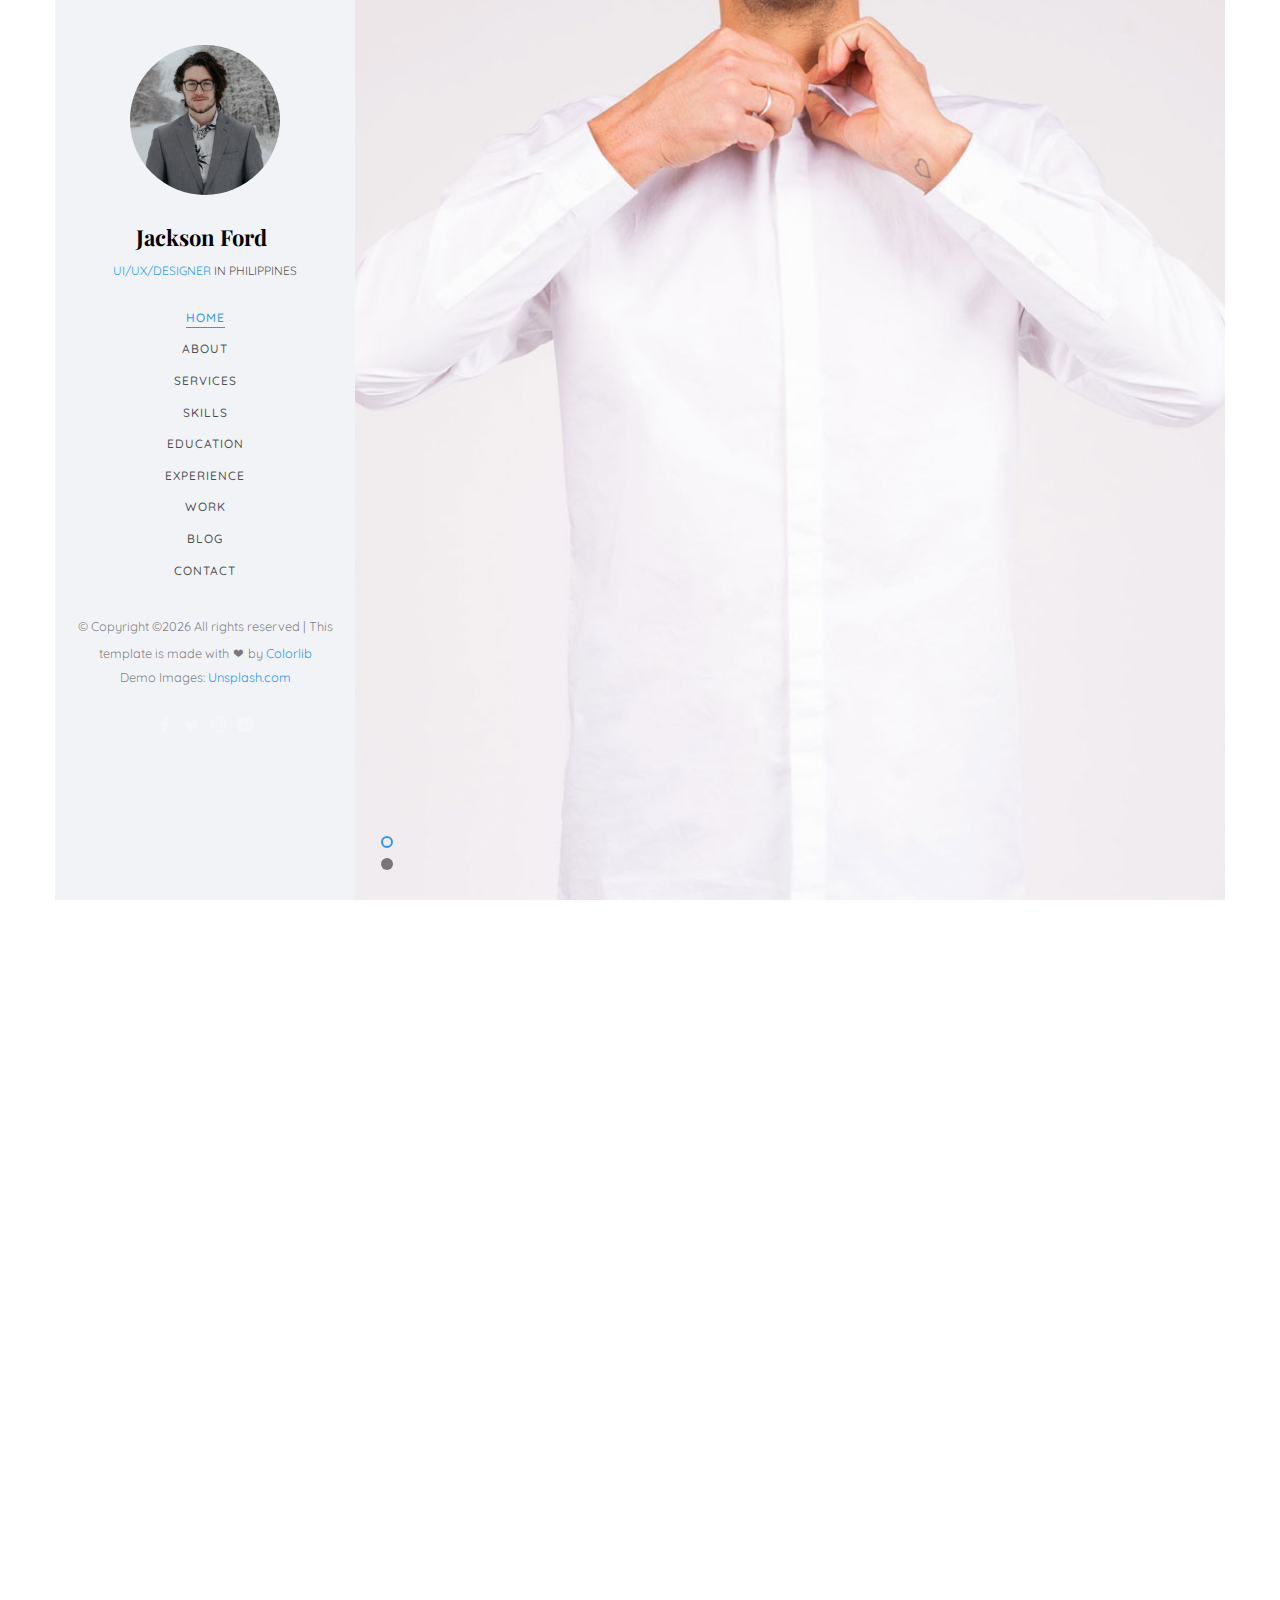
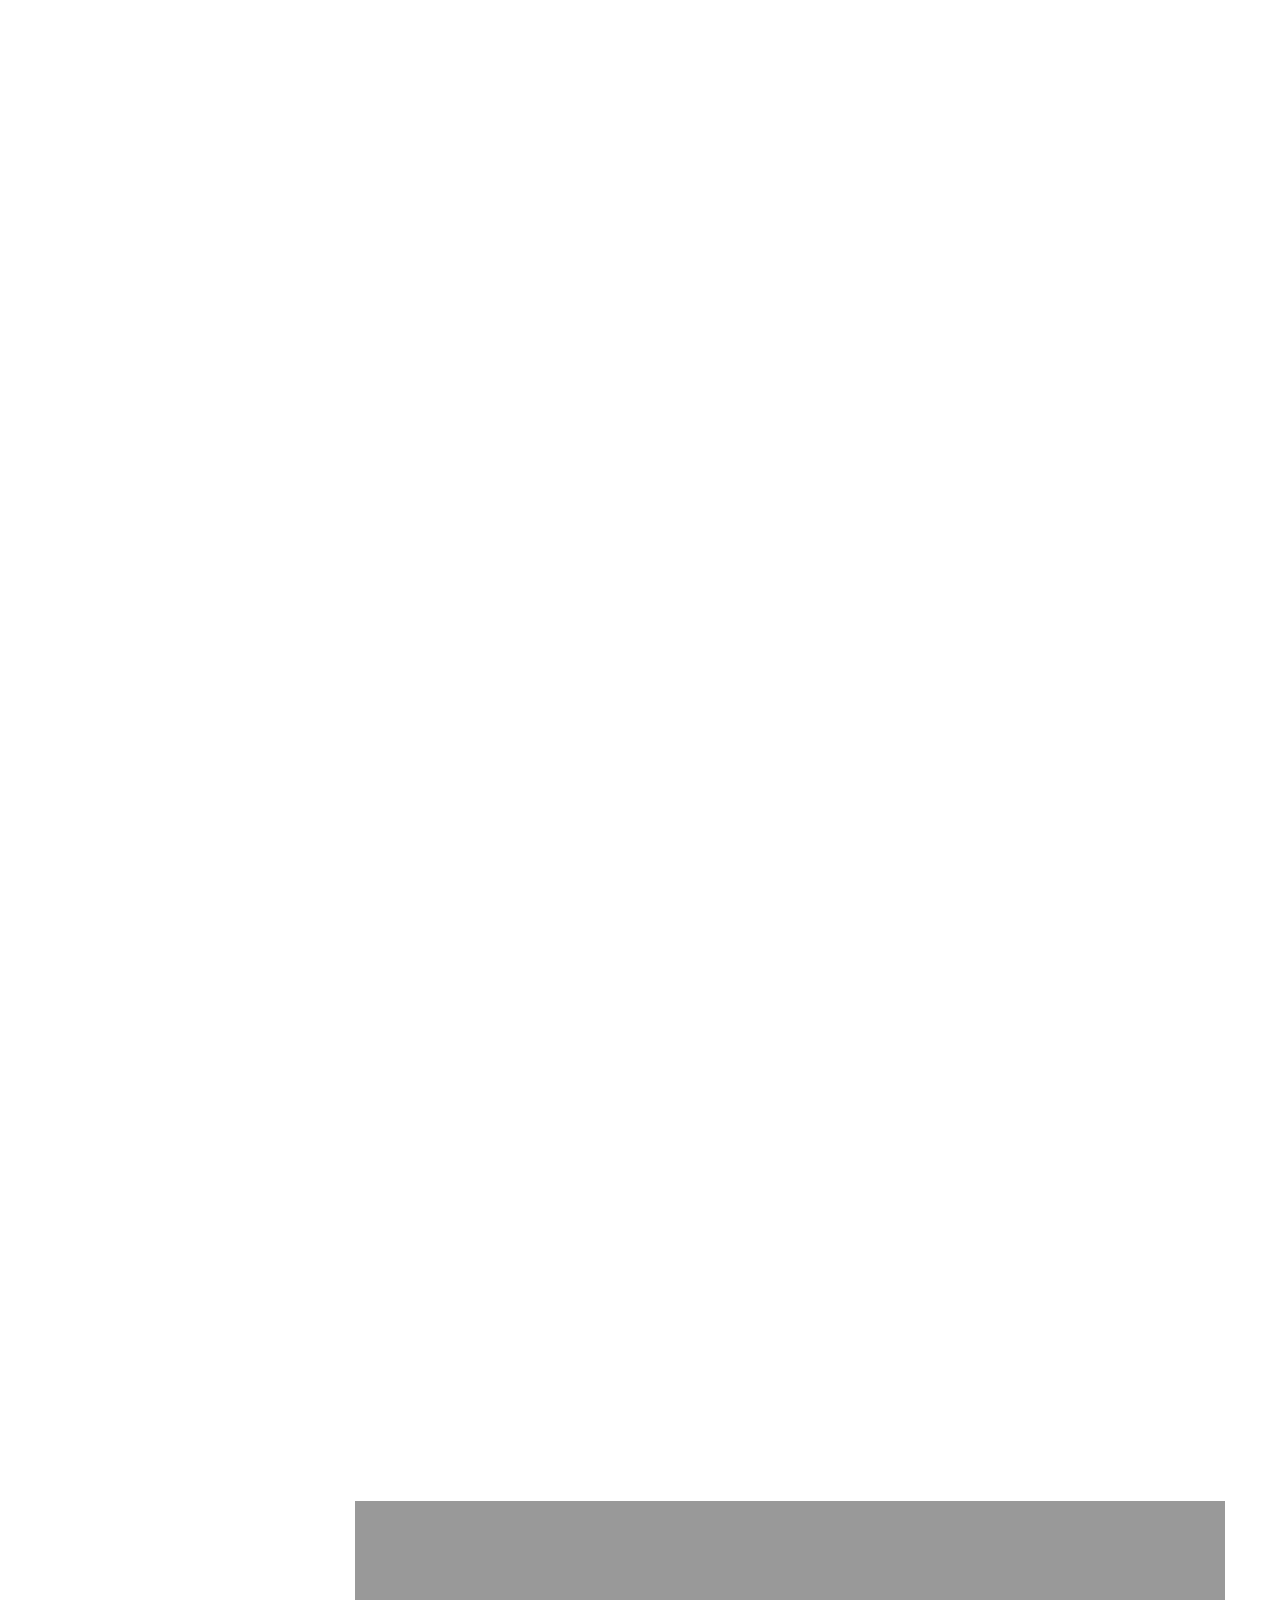
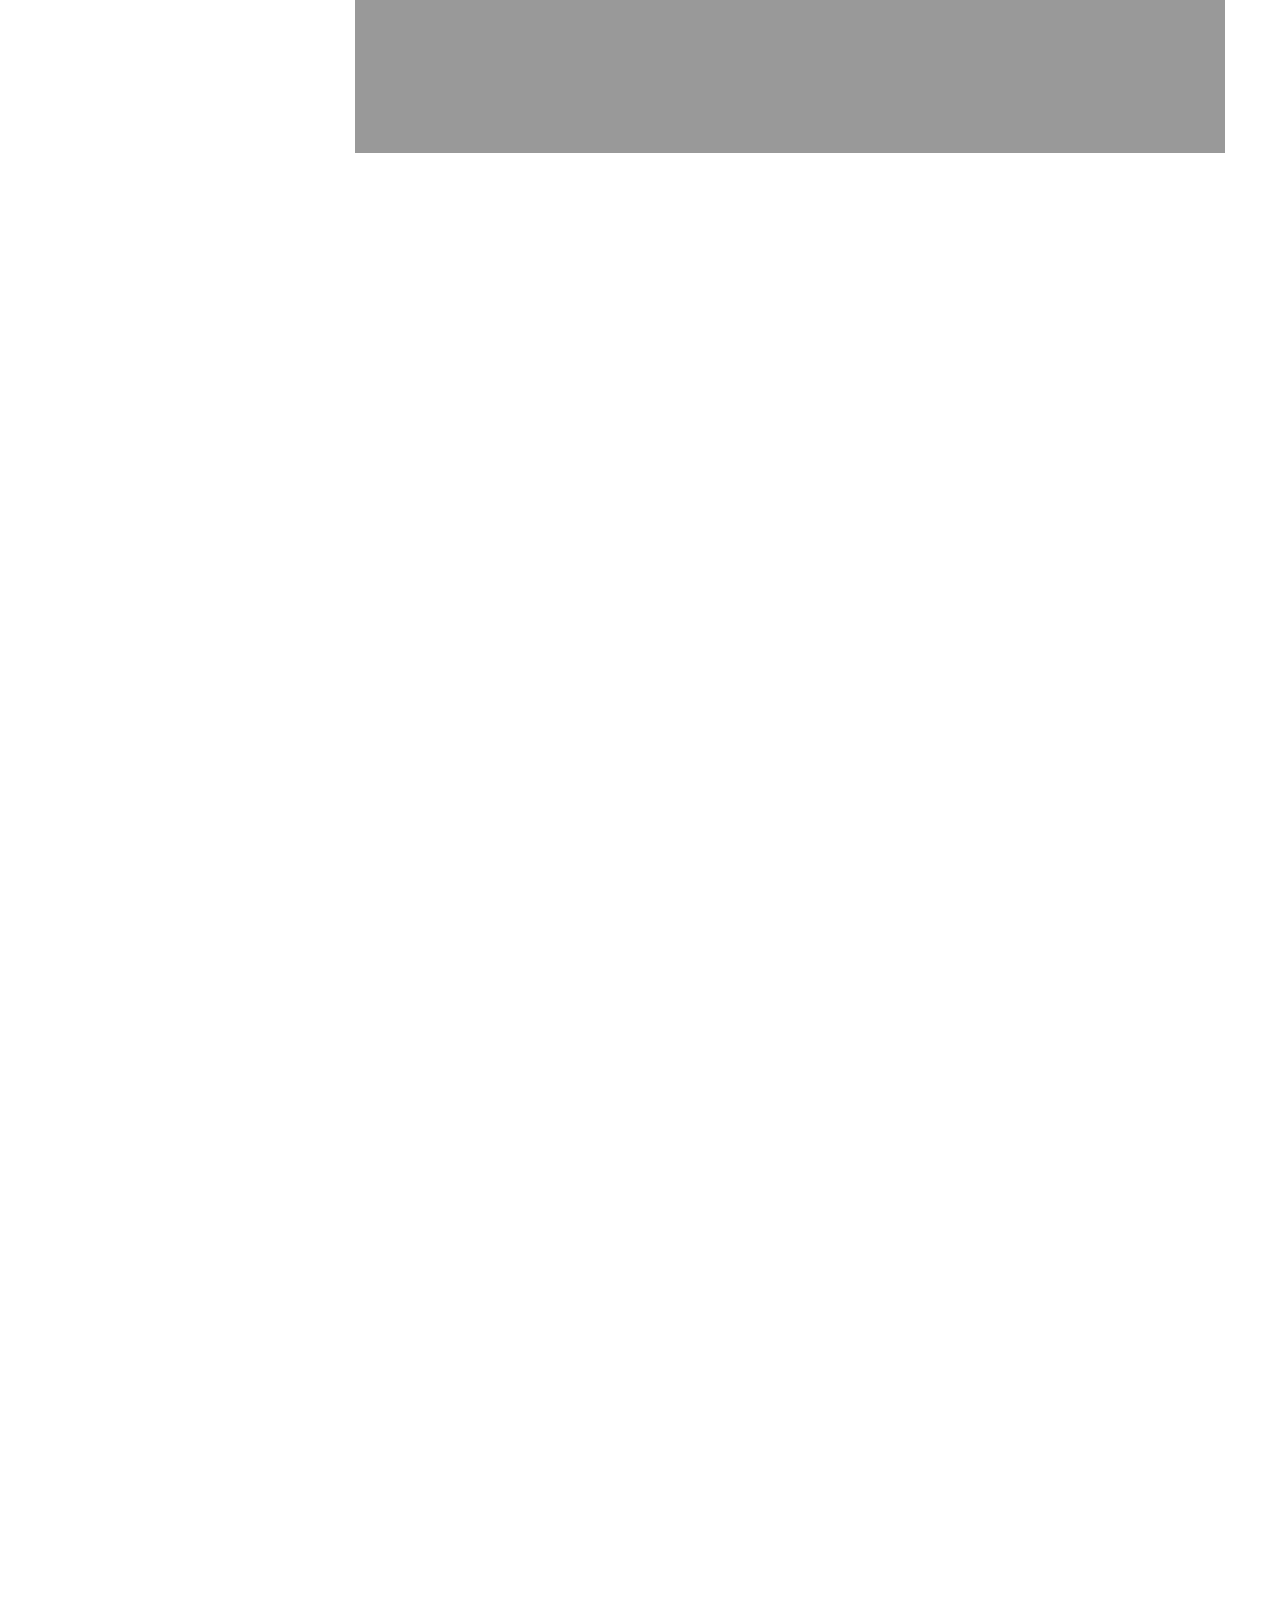
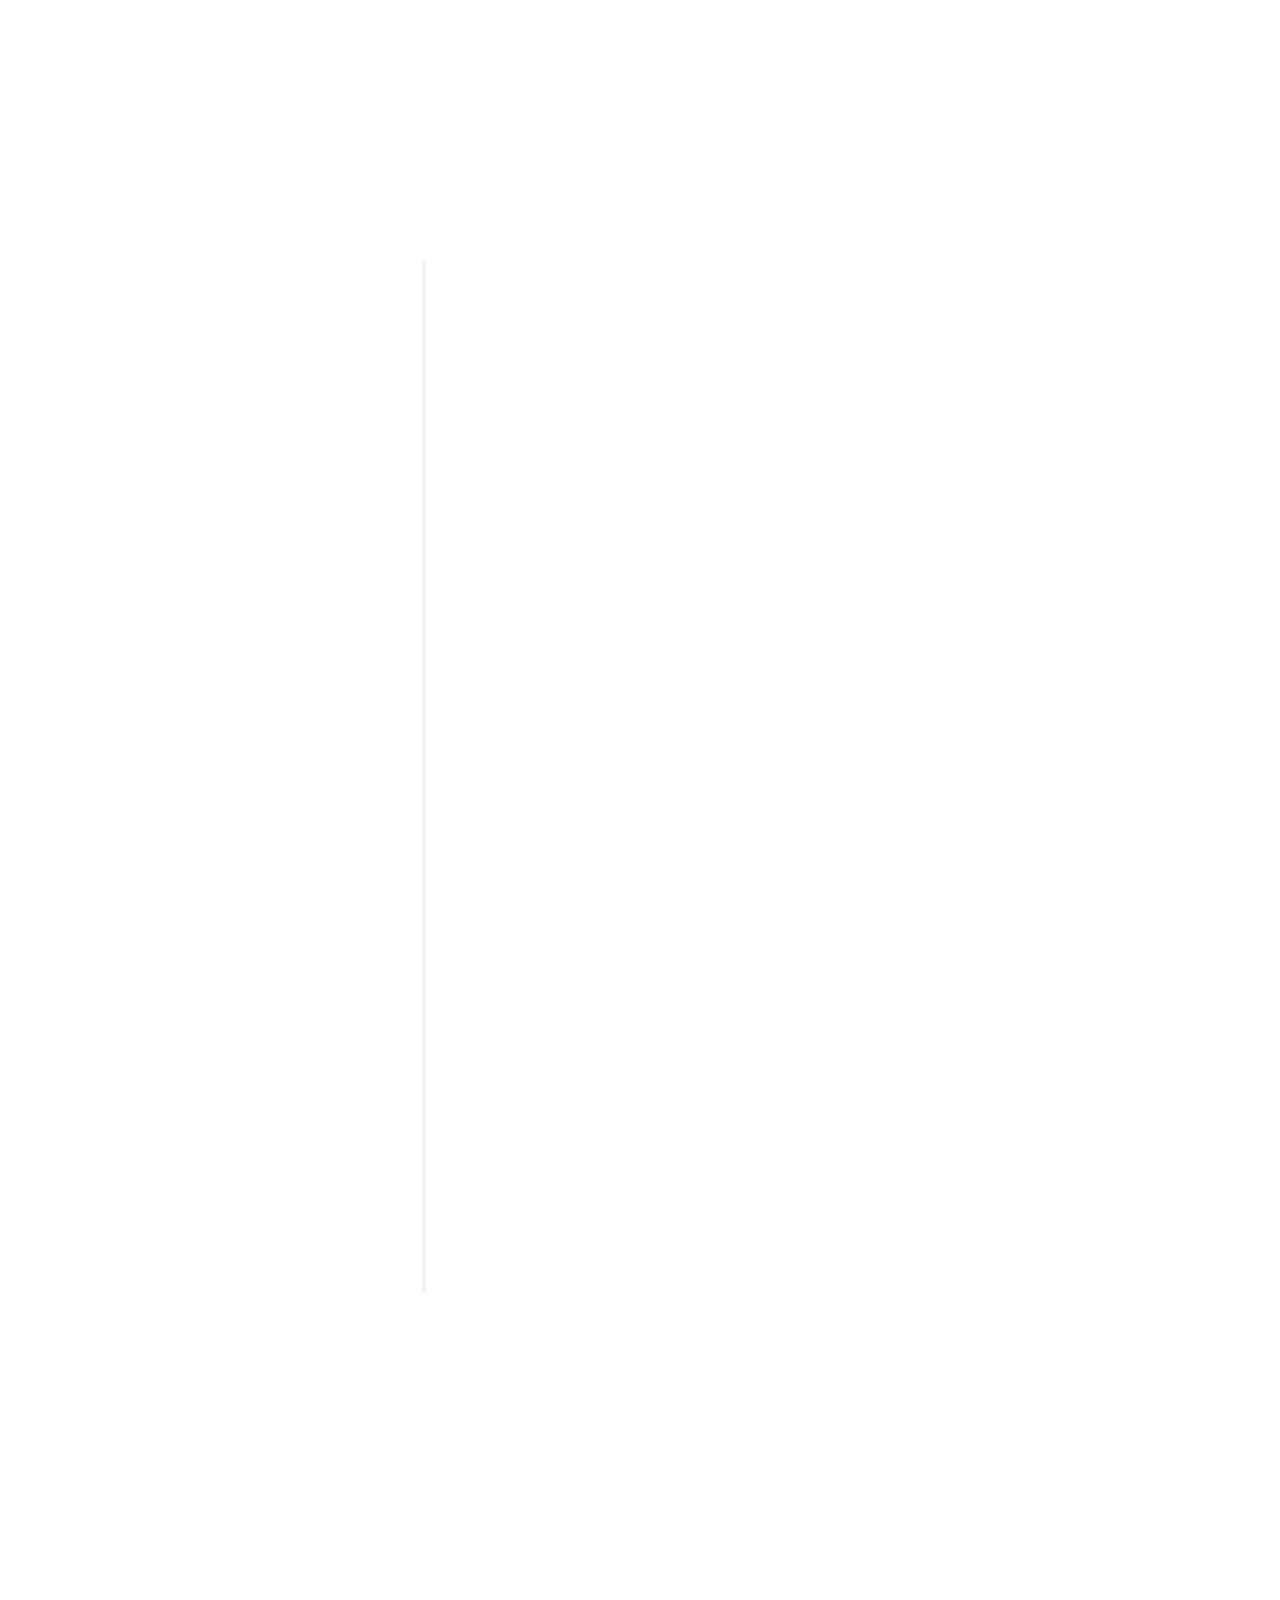
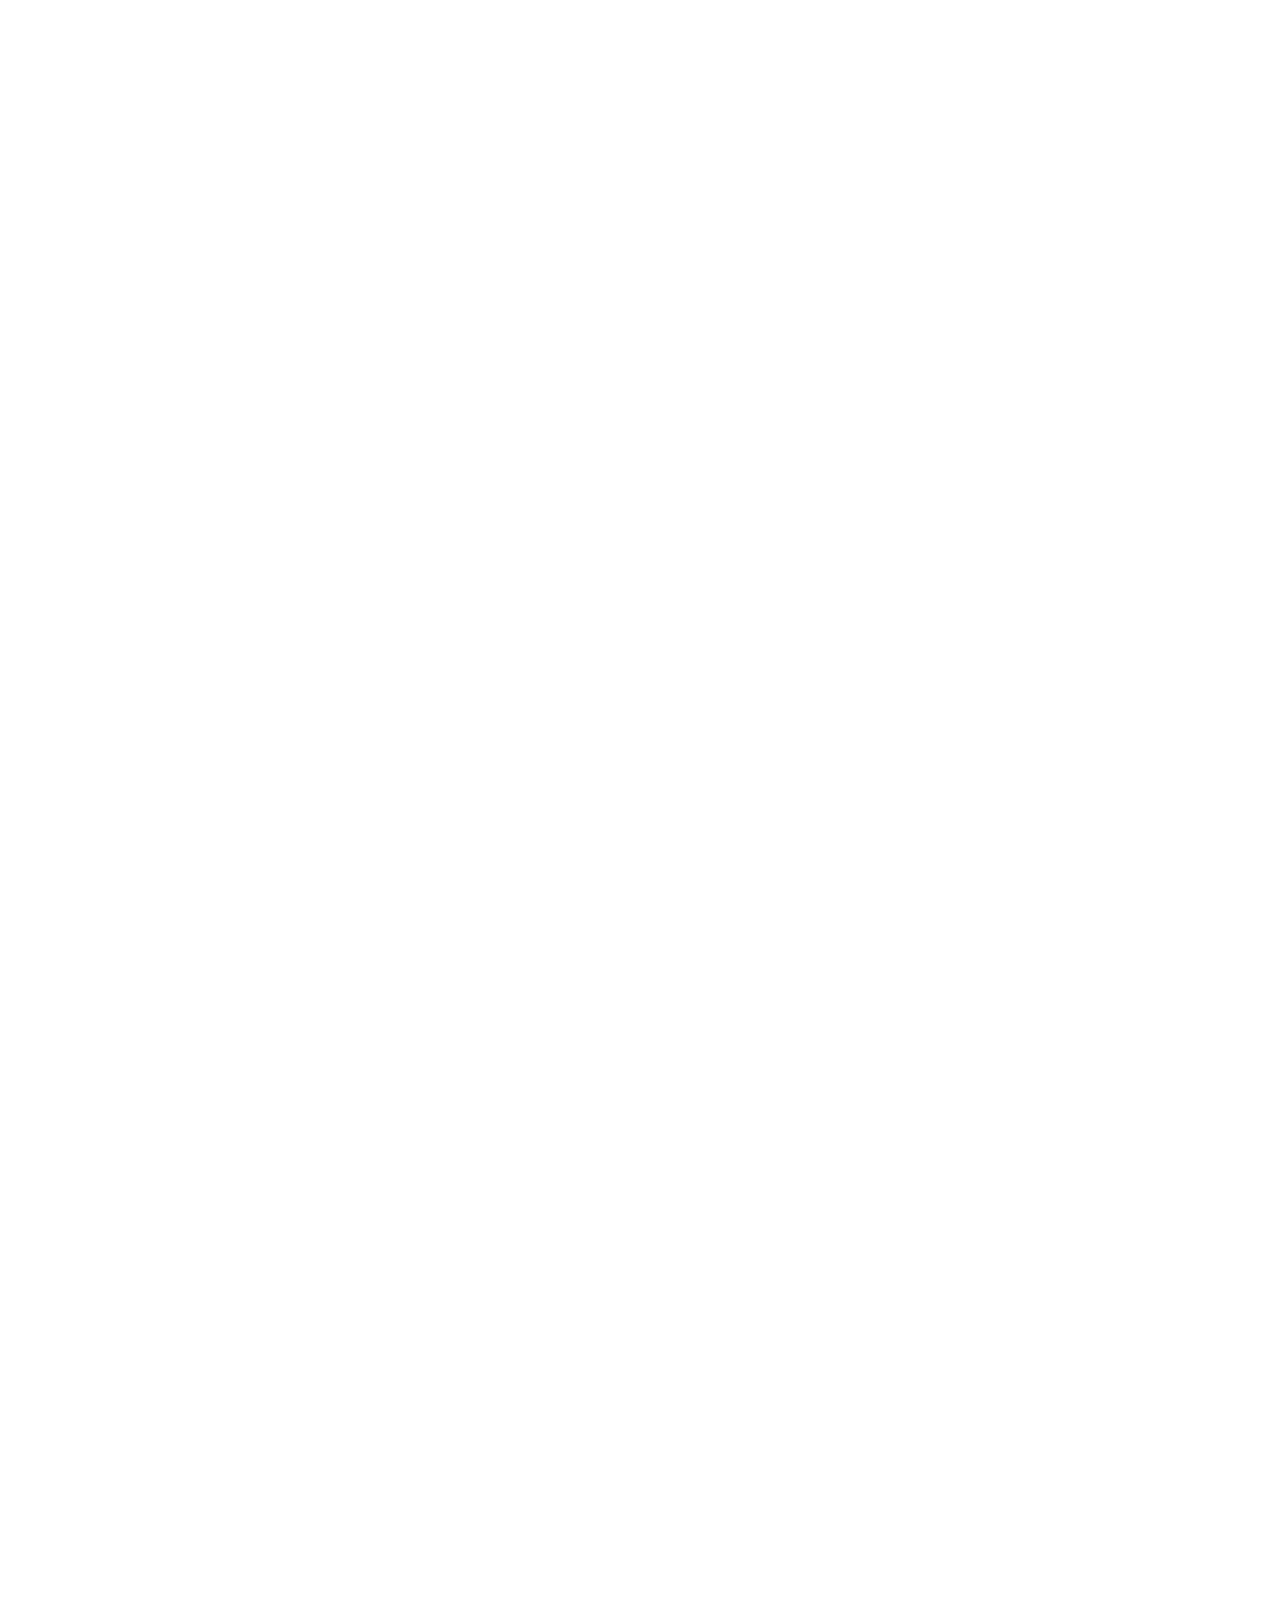
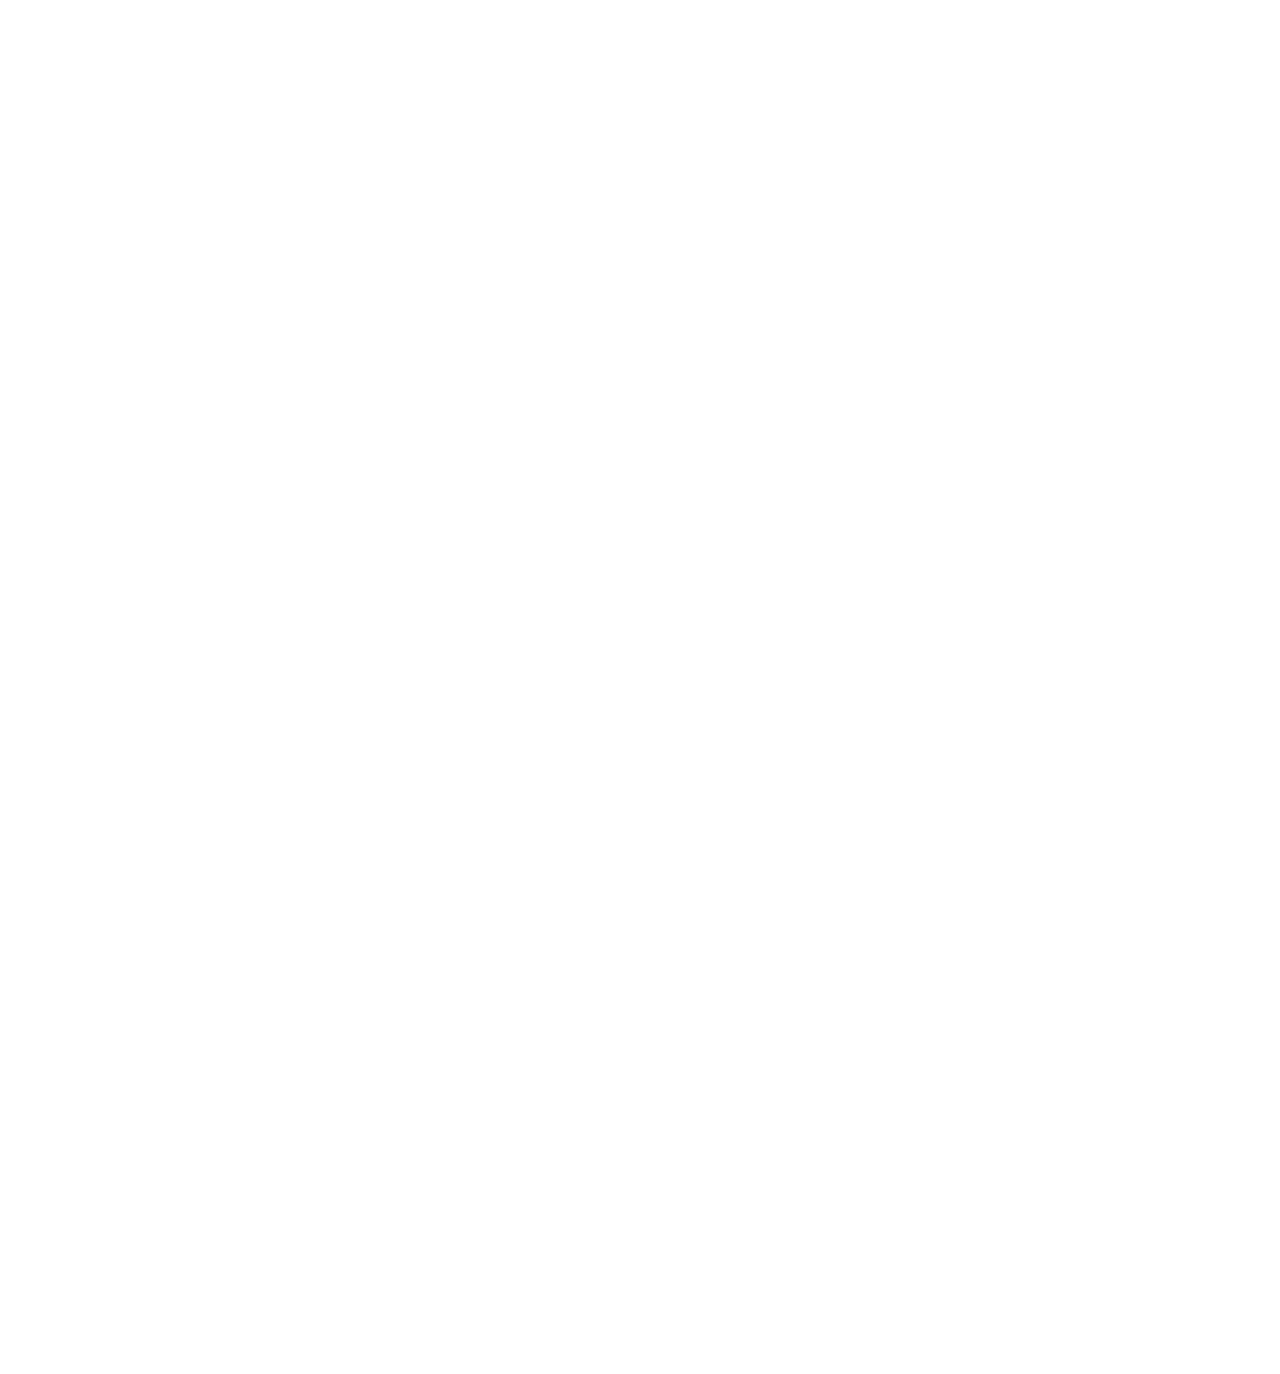
==== index.html @ ebcb981d "Add initial site template" ====
<!DOCTYPE HTML>
<html>
	<head>
	<meta charset="utf-8">
	<meta http-equiv="X-UA-Compatible" content="IE=edge">
	<title>Jackson Template</title>
	<meta name="viewport" content="width=device-width, initial-scale=1">
	<meta name="description" content="" />
	<meta name="keywords" content="" />
	<meta name="author" content="" />

  <!-- Facebook and Twitter integration -->
	<meta property="og:title" content=""/>
	<meta property="og:image" content=""/>
	<meta property="og:url" content=""/>
	<meta property="og:site_name" content=""/>
	<meta property="og:description" content=""/>
	<meta name="twitter:title" content="" />
	<meta name="twitter:image" content="" />
	<meta name="twitter:url" content="" />
	<meta name="twitter:card" content="" />

	<!-- Place favicon.ico and apple-touch-icon.png in the root directory -->
	<link rel="shortcut icon" href="favicon.ico">

	<link href="https://fonts.googleapis.com/css?family=Quicksand:300,400,500,700" rel="stylesheet">
	<link href="https://fonts.googleapis.com/css?family=Playfair+Display:400,400i,700" rel="stylesheet">
	
	<!-- Animate.css -->
	<link rel="stylesheet" href="css/animate.css">
	<!-- Icomoon Icon Fonts-->
	<link rel="stylesheet" href="css/icomoon.css">
	<!-- Bootstrap  -->
	<link rel="stylesheet" href="css/bootstrap.css">
	<!-- Flexslider  -->
	<link rel="stylesheet" href="css/flexslider.css">
	<!-- Flaticons  -->
	<link rel="stylesheet" href="fonts/flaticon/font/flaticon.css">
	<!-- Owl Carousel -->
	<link rel="stylesheet" href="css/owl.carousel.min.css">
	<link rel="stylesheet" href="css/owl.theme.default.min.css">
	<!-- Theme style  -->
	<link rel="stylesheet" href="css/style.css">

	<!-- Modernizr JS -->
	<script src="js/modernizr-2.6.2.min.js"></script>
	<!-- FOR IE9 below -->
	<!--[if lt IE 9]>
	<script src="js/respond.min.js"></script>
	<![endif]-->

	</head>
	<body>
	<div id="colorlib-page">
		<div class="container-wrap">
		<a href="#" class="js-colorlib-nav-toggle colorlib-nav-toggle" data-toggle="collapse" data-target="#navbar" aria-expanded="false" aria-controls="navbar"><i></i></a>
		<aside id="colorlib-aside" role="complementary" class="border js-fullheight">
			<div class="text-center">
				<div class="author-img" style="background-image: url(images/about.jpg);"></div>
				<h1 id="colorlib-logo"><a href="index.html">Jackson Ford</a></h1>
				<span class="position"><a href="#">UI/UX/Designer</a> in Philippines</span>
			</div>
			<nav id="colorlib-main-menu" role="navigation" class="navbar">
				<div id="navbar" class="collapse">
					<ul>
						<li class="active"><a href="#" data-nav-section="home">Home</a></li>
						<li><a href="#" data-nav-section="about">About</a></li>
						<li><a href="#" data-nav-section="services">Services</a></li>
						<li><a href="#" data-nav-section="skills">Skills</a></li>
						<li><a href="#" data-nav-section="education">Education</a></li>
						<li><a href="#" data-nav-section="experience">Experience</a></li>
						<li><a href="#" data-nav-section="work">Work</a></li>
						<li><a href="#" data-nav-section="blog">Blog</a></li>
						<li><a href="#" data-nav-section="contact">Contact</a></li>
					</ul>
				</div>
			</nav>

			<div class="colorlib-footer">
				<p><small>&copy; <!-- Link back to Colorlib can't be removed. Template is licensed under CC BY 3.0. -->
Copyright &copy;<script>document.write(new Date().getFullYear());</script> All rights reserved | This template is made with <i class="icon-heart" aria-hidden="true"></i> by <a href="https://colorlib.com" target="_blank">Colorlib</a>
<!-- Link back to Colorlib can't be removed. Template is licensed under CC BY 3.0. --> </span> <span>Demo Images: <a href="https://unsplash.com/" target="_blank">Unsplash.com</a></span></small></p>
				<ul>
					<li><a href="#"><i class="icon-facebook2"></i></a></li>
					<li><a href="#"><i class="icon-twitter2"></i></a></li>
					<li><a href="#"><i class="icon-instagram"></i></a></li>
					<li><a href="#"><i class="icon-linkedin2"></i></a></li>
				</ul>
			</div>

		</aside>

		<div id="colorlib-main">
			<section id="colorlib-hero" class="js-fullheight" data-section="home">
				<div class="flexslider js-fullheight">
					<ul class="slides">
				   	<li style="background-image: url(images/img_bg_1.jpg);">
				   		<div class="overlay"></div>
				   		<div class="container-fluid">
				   			<div class="row">
					   			<div class="col-md-6 col-md-offset-3 col-md-pull-3 col-sm-12 col-xs-12 js-fullheight slider-text">
					   				<div class="slider-text-inner js-fullheight">
					   					<div class="desc">
						   					<h1>Hi! <br>I'm Jackson</h1>
						   					<h2>100% html5 bootstrap templates Made by <a href="https://colorlib.com/" target="_blank">colorlib.com</a></h2>
												<p><a class="btn btn-primary btn-learn">Download CV <i class="icon-download4"></i></a></p>
											</div>
					   				</div>
					   			</div>
					   		</div>
				   		</div>
				   	</li>
				   	<li style="background-image: url(images/img_bg_2.jpg);">
				   		<div class="overlay"></div>
				   		<div class="container-fluid">
				   			<div class="row">
					   			<div class="col-md-6 col-md-offset-3 col-md-pull-3 col-sm-12 col-xs-12 js-fullheight slider-text">
					   				<div class="slider-text-inner">
					   					<div class="desc">
						   					<h1>I am <br>a Designer</h1>
												<h2>100% html5 bootstrap templates Made by <a href="https://colorlib.com/" target="_blank">colorlib.com</a></h2>
												<p><a class="btn btn-primary btn-learn">View Portfolio <i class="icon-briefcase3"></i></a></p>
											</div>
					   				</div>
					   			</div>
					   		</div>
				   		</div>
				   	</li>
				  	</ul>
			  	</div>
			</section>

			<section class="colorlib-about" data-section="about">
				<div class="colorlib-narrow-content">
					<div class="row">
						<div class="col-md-12">
							<div class="row row-bottom-padded-sm animate-box" data-animate-effect="fadeInLeft">
								<div class="col-md-12">
									<div class="about-desc">
										<span class="heading-meta">About Us</span>
										<h2 class="colorlib-heading">Who Am I?</h2>
										<p><strong>Hi I'm Jackson Ford</strong> On her way she met a copy. The copy warned the Little Blind Text, that where it came from it would have been rewritten a thousand times and everything that was left from its origin would be the word "and" and the Little Blind Text should turn around and return to its own, safe country.</p>
										<p>Even the all-powerful Pointing has no control about the blind texts it is an almost unorthographic life One day however a small line of blind text by the name of Lorem Ipsum decided to leave for the far World of Grammar.</p>
									</div>
								</div>
							</div>
							<div class="row">
								<div class="col-md-3 animate-box" data-animate-effect="fadeInLeft">
									<div class="services color-1">
										<span class="icon2"><i class="icon-bulb"></i></span>
										<h3>Graphic Design</h3>
									</div>
								</div>
								<div class="col-md-3 animate-box" data-animate-effect="fadeInRight">
									<div class="services color-2">
										<span class="icon2"><i class="icon-globe-outline"></i></span>
										<h3>Web Design</h3>
									</div>
								</div>
								<div class="col-md-3 animate-box" data-animate-effect="fadeInTop">
									<div class="services color-3">
										<span class="icon2"><i class="icon-data"></i></span>
										<h3>Software</h3>
									</div>
								</div>
								<div class="col-md-3 animate-box" data-animate-effect="fadeInBottom">
									<div class="services color-4">
										<span class="icon2"><i class="icon-phone3"></i></span>
										<h3>Application</h3>
									</div>
								</div>
							</div>
							<div class="row">
								<div class="col-md-12 animate-box" data-animate-effect="fadeInLeft">
									<div class="hire">
										<h2>I am happy to know you <br>that 300+ projects done sucessfully!</h2>
										<a href="#" class="btn-hire">Hire me</a>
									</div>
								</div>
							</div>
						</div>
					</div>
				</div>
			</section>


			
			<section class="colorlib-services" data-section="services">
				<div class="colorlib-narrow-content">
					<div class="row">
						<div class="col-md-6 col-md-offset-3 col-md-pull-3 animate-box" data-animate-effect="fadeInLeft">
							<span class="heading-meta">What I do?</span>
							<h2 class="colorlib-heading">Here are some of my expertise</h2>
						</div>
					</div>
					<div class="row row-pt-md">
						<div class="col-md-4 text-center animate-box">
							<div class="services color-1">
								<span class="icon">
									<i class="icon-bulb"></i>
								</span>
								<div class="desc">
									<h3>Innovative Ideas</h3>
									<p>Separated they live in Bookmarksgrove right at the coast of the Semantics</p>
								</div>
							</div>
						</div>
						<div class="col-md-4 text-center animate-box">
							<div class="services color-2">
								<span class="icon">
									<i class="icon-data"></i>
								</span>
								<div class="desc">
									<h3>Software</h3>
									<p>Separated they live in Bookmarksgrove right at the coast of the Semantics</p>
								</div>
							</div>
						</div>
						<div class="col-md-4 text-center animate-box">
							<div class="services color-3">
								<span class="icon">
									<i class="icon-phone3"></i>
								</span>
								<div class="desc">
									<h3>Application</h3>
									<p>Separated they live in Bookmarksgrove right at the coast of the Semantics</p>
								</div>
							</div>
						</div>
						<div class="col-md-4 text-center animate-box">
							<div class="services color-4">
								<span class="icon">
									<i class="icon-layers2"></i>
								</span>
								<div class="desc">
									<h3>Graphic Design</h3>
									<p>Separated they live in Bookmarksgrove right at the coast of the Semantics</p>
								</div>
							</div>
						</div>
						<div class="col-md-4 text-center animate-box">
							<div class="services color-5">
								<span class="icon">
									<i class="icon-data"></i>
								</span>
								<div class="desc">
									<h3>Software</h3>
									<p>Separated they live in Bookmarksgrove right at the coast of the Semantics</p>
								</div>
							</div>
						</div>
						<div class="col-md-4 text-center animate-box">
							<div class="services color-6">
								<span class="icon">
									<i class="icon-phone3"></i>
								</span>
								<div class="desc">
									<h3>Application</h3>
									<p>Separated they live in Bookmarksgrove right at the coast of the Semantics</p>
								</div>
							</div>
						</div>
					</div>
				</div>
			</section>
			
			<div id="colorlib-counter" class="colorlib-counters" style="background-image: url(images/cover_bg_1.jpg);" data-stellar-background-ratio="0.5">
				<div class="overlay"></div>
				<div class="colorlib-narrow-content">
					<div class="row">
					</div>
					<div class="row">
						<div class="col-md-3 text-center animate-box">
							<span class="colorlib-counter js-counter" data-from="0" data-to="309" data-speed="5000" data-refresh-interval="50"></span>
							<span class="colorlib-counter-label">Cups of coffee</span>
						</div>
						<div class="col-md-3 text-center animate-box">
							<span class="colorlib-counter js-counter" data-from="0" data-to="356" data-speed="5000" data-refresh-interval="50"></span>
							<span class="colorlib-counter-label">Projects</span>
						</div>
						<div class="col-md-3 text-center animate-box">
							<span class="colorlib-counter js-counter" data-from="0" data-to="30" data-speed="5000" data-refresh-interval="50"></span>
							<span class="colorlib-counter-label">Clients</span>
						</div>
						<div class="col-md-3 text-center animate-box">
							<span class="colorlib-counter js-counter" data-from="0" data-to="10" data-speed="5000" data-refresh-interval="50"></span>
							<span class="colorlib-counter-label">Partners</span>
						</div>
					</div>
				</div>
			</div>

			<section class="colorlib-skills" data-section="skills">
				<div class="colorlib-narrow-content">
					<div class="row">
						<div class="col-md-6 col-md-offset-3 col-md-pull-3 animate-box" data-animate-effect="fadeInLeft">
							<span class="heading-meta">My Specialty</span>
							<h2 class="colorlib-heading animate-box">My Skills</h2>
						</div>
					</div>
					<div class="row">
						<div class="col-md-12 animate-box" data-animate-effect="fadeInLeft">
							<p>The Big Oxmox advised her not to do so, because there were thousands of bad Commas, wild Question Marks and devious Semikoli, but the Little Blind Text didn’t listen. She packed her seven versalia, put her initial into the belt and made herself on the way.</p>
						</div>
						<div class="col-md-6 animate-box" data-animate-effect="fadeInLeft">
							<div class="progress-wrap">
								<h3>Photoshop</h3>
								<div class="progress">
								 	<div class="progress-bar color-1" role="progressbar" aria-valuenow="75"
								  	aria-valuemin="0" aria-valuemax="100" style="width:75%">
								    <span>75%</span>
								  	</div>
								</div>
							</div>
						</div>
						<div class="col-md-6 animate-box" data-animate-effect="fadeInRight">
							<div class="progress-wrap">
								<h3>jQuery</h3>
								<div class="progress">
								 	<div class="progress-bar color-2" role="progressbar" aria-valuenow="60"
								  	aria-valuemin="0" aria-valuemax="100" style="width:60%">
								    <span>60%</span>
								  	</div>
								</div>
							</div>
						</div>
						<div class="col-md-6 animate-box" data-animate-effect="fadeInLeft">
							<div class="progress-wrap">
								<h3>HTML5</h3>
								<div class="progress">
								 	<div class="progress-bar color-3" role="progressbar" aria-valuenow="85"
								  	aria-valuemin="0" aria-valuemax="100" style="width:85%">
								    <span>85%</span>
								  	</div>
								</div>
							</div>
						</div>
						<div class="col-md-6 animate-box" data-animate-effect="fadeInRight">
							<div class="progress-wrap">
								<h3>CSS3</h3>
								<div class="progress">
								 	<div class="progress-bar color-4" role="progressbar" aria-valuenow="90"
								  	aria-valuemin="0" aria-valuemax="100" style="width:90%">
								    <span>90%</span>
								  	</div>
								</div>
							</div>
						</div>
						<div class="col-md-6 animate-box" data-animate-effect="fadeInLeft">
							<div class="progress-wrap">
								<h3>WordPress</h3>
								<div class="progress">
								 	<div class="progress-bar color-5" role="progressbar" aria-valuenow="70"
								  	aria-valuemin="0" aria-valuemax="100" style="width:70%">
								    <span>70%</span>
								  	</div>
								</div>
							</div>
						</div>
						<div class="col-md-6 animate-box" data-animate-effect="fadeInRight">
							<div class="progress-wrap">
								<h3>SEO</h3>
								<div class="progress">
								 	<div class="progress-bar color-6" role="progressbar" aria-valuenow="80"
								  	aria-valuemin="0" aria-valuemax="100" style="width:80%">
								    <span>80%</span>
								  	</div>
								</div>
							</div>
						</div>
					</div>
				</div>
			</section>

			<section class="colorlib-education" data-section="education">
				<div class="colorlib-narrow-content">
					<div class="row">
						<div class="col-md-6 col-md-offset-3 col-md-pull-3 animate-box" data-animate-effect="fadeInLeft">
							<span class="heading-meta">Education</span>
							<h2 class="colorlib-heading animate-box">Education</h2>
						</div>
					</div>
					<div class="row">
						<div class="col-md-12 animate-box" data-animate-effect="fadeInLeft">
							<div class="fancy-collapse-panel">
								<div class="panel-group" id="accordion" role="tablist" aria-multiselectable="true">
									<div class="panel panel-default">
									    <div class="panel-heading" role="tab" id="headingOne">
									        <h4 class="panel-title">
									            <a data-toggle="collapse" data-parent="#accordion" href="#collapseOne" aria-expanded="true" aria-controls="collapseOne">Master Degree Graphic Design
									            </a>
									        </h4>
									    </div>
									    <div id="collapseOne" class="panel-collapse collapse in" role="tabpanel" aria-labelledby="headingOne">
									         <div class="panel-body">
									            <div class="row">
										      		<div class="col-md-6">
										      			<p>Far far away, behind the word mountains, far from the countries Vokalia and Consonantia, there live the blind texts. </p>
										      		</div>
										      		<div class="col-md-6">
										      			<p>Separated they live in Bookmarksgrove right at the coast of the Semantics, a large language ocean.</p>
										      		</div>
										      	</div>
									         </div>
									    </div>
									</div>
									<div class="panel panel-default">
									    <div class="panel-heading" role="tab" id="headingTwo">
									        <h4 class="panel-title">
									            <a class="collapsed" data-toggle="collapse" data-parent="#accordion" href="#collapseTwo" aria-expanded="false" aria-controls="collapseTwo">Bachelor Degree of Computer Science
									            </a>
									        </h4>
									    </div>
									    <div id="collapseTwo" class="panel-collapse collapse" role="tabpanel" aria-labelledby="headingTwo">
									        <div class="panel-body">
									            <p>Far far away, behind the word <strong>mountains</strong>, far from the countries Vokalia and Consonantia, there live the blind texts. Separated they live in Bookmarksgrove right at the coast of the Semantics, a large language ocean.</p>
													<ul>
														<li>Separated they live in Bookmarksgrove right</li>
														<li>Separated they live in Bookmarksgrove right</li>
													</ul>
									        </div>
									    </div>
									</div>
									<div class="panel panel-default">
									    <div class="panel-heading" role="tab" id="headingThree">
									        <h4 class="panel-title">
									            <a class="collapsed" data-toggle="collapse" data-parent="#accordion" href="#collapseThree" aria-expanded="false" aria-controls="collapseThree">Diploma in Information Technology
									            </a>
									        </h4>
									    </div>
									    <div id="collapseThree" class="panel-collapse collapse" role="tabpanel" aria-labelledby="headingThree">
									        <div class="panel-body">
									            <p>Far far away, behind the word <strong>mountains</strong>, far from the countries Vokalia and Consonantia, there live the blind texts. Separated they live in Bookmarksgrove right at the coast of the Semantics, a large language ocean.</p>	
									        </div>
									    </div>
									</div>

									<div class="panel panel-default">
									    <div class="panel-heading" role="tab" id="headingFour">
									        <h4 class="panel-title">
									            <a class="collapsed" data-toggle="collapse" data-parent="#accordion" href="#collapseFour" aria-expanded="false" aria-controls="collapseFour">Diploma in Information Technology
									            </a>
									        </h4>
									    </div>
									    <div id="collapseFour" class="panel-collapse collapse" role="tabpanel" aria-labelledby="headingFour">
									        <div class="panel-body">
									            <p>Far far away, behind the word <strong>mountains</strong>, far from the countries Vokalia and Consonantia, there live the blind texts. Separated they live in Bookmarksgrove right at the coast of the Semantics, a large language ocean.</p>	
									        </div>
									    </div>
									</div>

									<div class="panel panel-default">
									    <div class="panel-heading" role="tab" id="headingFive">
									        <h4 class="panel-title">
									            <a class="collapsed" data-toggle="collapse" data-parent="#accordion" href="#collapseFive" aria-expanded="false" aria-controls="collapseFive">High School Secondary Education
									            </a>
									        </h4>
									    </div>
									    <div id="collapseFive" class="panel-collapse collapse" role="tabpanel" aria-labelledby="headingFive">
									        <div class="panel-body">
									            <p>Far far away, behind the word <strong>mountains</strong>, far from the countries Vokalia and Consonantia, there live the blind texts. Separated they live in Bookmarksgrove right at the coast of the Semantics, a large language ocean.</p>	
									        </div>
									    </div>
									</div>
								</div>
							</div>
						</div>
					</div>
				</div>
			</section>

			<section class="colorlib-experience" data-section="experience">
				<div class="colorlib-narrow-content">
					<div class="row">
						<div class="col-md-6 col-md-offset-3 col-md-pull-3 animate-box" data-animate-effect="fadeInLeft">
							<span class="heading-meta">Experience</span>
							<h2 class="colorlib-heading animate-box">Work Experience</h2>
						</div>
					</div>
					<div class="row">
						<div class="col-md-12">
				         <div class="timeline-centered">
					         <article class="timeline-entry animate-box" data-animate-effect="fadeInLeft">
					            <div class="timeline-entry-inner">

					               <div class="timeline-icon color-1">
					                  <i class="icon-pen2"></i>
					               </div>

					               <div class="timeline-label">
					                  <h2><a href="#">Full Stack Developer</a> <span>2017-2018</span></h2>
					                  <p>Tolerably earnestly middleton extremely distrusts she boy now not. Add and offered prepare how cordial two promise. Greatly who affixed suppose but enquire compact prepare all put. Added forth chief trees but rooms think may.</p>
					               </div>
					            </div>
					         </article>


					         <article class="timeline-entry animate-box" data-animate-effect="fadeInRight">
					            <div class="timeline-entry-inner">
					               <div class="timeline-icon color-2">
					                  <i class="icon-pen2"></i>
					               </div>
					               <div class="timeline-label">
					               	<h2><a href="#">Front End Developer at Google Company</a> <span>2017-2018</span></h2>
					                  <p>Even the all-powerful Pointing has no control about the blind texts it is an almost unorthographic life One day however a small line of blind text by the name of Lorem Ipsum decided to leave for the far World of Grammar.</p>
					               </div>
					            </div>
					         </article>

					         <article class="timeline-entry animate-box" data-animate-effect="fadeInLeft">
					            <div class="timeline-entry-inner">
					               <div class="timeline-icon color-3">
					                  <i class="icon-pen2"></i>
					               </div>
					               <div class="timeline-label">
					               	<h2><a href="#">System Analyst</a> <span>2017-2018</span></h2>
					                  <p>Even the all-powerful Pointing has no control about the blind texts it is an almost unorthographic life One day however a small line of blind text by the name of Lorem Ipsum decided to leave for the far World of Grammar.</p>
					               </div>
					            </div>
					         </article>

					         <article class="timeline-entry animate-box" data-animate-effect="fadeInTop">
					            <div class="timeline-entry-inner">
					               <div class="timeline-icon color-4">
					                  <i class="icon-pen2"></i>
					               </div>
					               <div class="timeline-label">
					               	<h2><a href="#">Creative Designer</a> <span>2017-2018</span></h2>
					                  <p>Even the all-powerful Pointing has no control about the blind texts it is an almost unorthographic life One day however a small line of blind text by the name of Lorem Ipsum decided to leave for the far World of Grammar.</p>
					               </div>
					            </div>
					         </article>

					         <article class="timeline-entry animate-box" data-animate-effect="fadeInLeft">
					            <div class="timeline-entry-inner">
					               <div class="timeline-icon color-5">
					                  <i class="icon-pen2"></i>
					               </div>
					               <div class="timeline-label">
					               	<h2><a href="#">UI/UX Designer at Envato</a> <span>2017-2018</span></h2>
					                  <p>Even the all-powerful Pointing has no control about the blind texts it is an almost unorthographic life One day however a small line of blind text by the name of Lorem Ipsum decided to leave for the far World of Grammar.</p>
					               </div>
					            </div>
					         </article>

					         <article class="timeline-entry begin animate-box" data-animate-effect="fadeInBottom">
					            <div class="timeline-entry-inner">
					               <div class="timeline-icon color-none">
					               </div>
					            </div>
					         </article>
					      </div>
					   </div>
				   </div>
				</div>
			</section>

			<section class="colorlib-work" data-section="work">
				<div class="colorlib-narrow-content">
					<div class="row">
						<div class="col-md-6 col-md-offset-3 col-md-pull-3 animate-box" data-animate-effect="fadeInLeft">
							<span class="heading-meta">My Work</span>
							<h2 class="colorlib-heading animate-box">Recent Work</h2>
						</div>
					</div>
					<div class="row row-bottom-padded-sm animate-box" data-animate-effect="fadeInLeft">
						<div class="col-md-12">
							<p class="work-menu"><span><a href="#" class="active">Graphic Design</a></span> <span><a href="#">Web Design</a></span> <span><a href="#">Software</a></span> <span><a href="#">Apps</a></span></p>
						</div>
					</div>
					<div class="row">
						<div class="col-md-6 animate-box" data-animate-effect="fadeInLeft">
							<div class="project" style="background-image: url(images/img-1.jpg);">
								<div class="desc">
									<div class="con">
										<h3><a href="work.html">Work 01</a></h3>
										<span>Website</span>
										<p class="icon">
											<span><a href="#"><i class="icon-share3"></i></a></span>
											<span><a href="#"><i class="icon-eye"></i> 100</a></span>
											<span><a href="#"><i class="icon-heart"></i> 49</a></span>
										</p>
									</div>
								</div>
							</div>
						</div>
						<div class="col-md-6 animate-box" data-animate-effect="fadeInRight">
							<div class="project" style="background-image: url(images/img-2.jpg);">
								<div class="desc">
									<div class="con">
										<h3><a href="work.html">Work 02</a></h3>
										<span>Animation</span>
										<p class="icon">
											<span><a href="#"><i class="icon-share3"></i></a></span>
											<span><a href="#"><i class="icon-eye"></i> 100</a></span>
											<span><a href="#"><i class="icon-heart"></i> 49</a></span>
										</p>
									</div>
								</div>
							</div>
						</div>
						<div class="col-md-6 animate-box" data-animate-effect="fadeInTop">
							<div class="project" style="background-image: url(images/img-3.jpg);">
								<div class="desc">
									<div class="con">
										<h3><a href="work.html">Work 03</a></h3>
										<span>Illustration</span>
										<p class="icon">
											<span><a href="#"><i class="icon-share3"></i></a></span>
											<span><a href="#"><i class="icon-eye"></i> 100</a></span>
											<span><a href="#"><i class="icon-heart"></i> 49</a></span>
										</p>
									</div>
								</div>
							</div>
						</div>
						<div class="col-md-6 animate-box" data-animate-effect="fadeInBottom">
							<div class="project" style="background-image: url(images/img-4.jpg);">
								<div class="desc">
									<div class="con">
										<h3><a href="work.html">Work 04</a></h3>
										<span>Application</span>
										<p class="icon">
											<span><a href="#"><i class="icon-share3"></i></a></span>
											<span><a href="#"><i class="icon-eye"></i> 100</a></span>
											<span><a href="#"><i class="icon-heart"></i> 49</a></span>
										</p>
									</div>
								</div>
							</div>
						</div>
						<div class="col-md-6 animate-box" data-animate-effect="fadeInLeft">
							<div class="project" style="background-image: url(images/img-5.jpg);">
								<div class="desc">
									<div class="con">
										<h3><a href="work.html">Work 05</a></h3>
										<span>Graphic, Logo</span>
										<p class="icon">
											<span><a href="#"><i class="icon-share3"></i></a></span>
											<span><a href="#"><i class="icon-eye"></i> 100</a></span>
											<span><a href="#"><i class="icon-heart"></i> 49</a></span>
										</p>
									</div>
								</div>
							</div>
						</div>
						<div class="col-md-6 animate-box" data-animate-effect="fadeInRight">
							<div class="project" style="background-image: url(images/img-6.jpg);">
								<div class="desc">
									<div class="con">
										<h3><a href="work.html">Work 06</a></h3>
										<span>Web Design</span>
										<p class="icon">
											<span><a href="#"><i class="icon-share3"></i></a></span>
											<span><a href="#"><i class="icon-eye"></i> 100</a></span>
											<span><a href="#"><i class="icon-heart"></i> 49</a></span>
										</p>
									</div>
								</div>
							</div>
						</div>
					</div>
					<div class="row">
						<div class="col-md-12 animate-box">
							<p><a href="#" class="btn btn-primary btn-lg btn-load-more">Load more <i class="icon-reload"></i></a></p>
						</div>
					</div>
				</div>
			</section>

			<section class="colorlib-blog" data-section="blog">
				<div class="colorlib-narrow-content">
					<div class="row">
						<div class="col-md-6 col-md-offset-3 col-md-pull-3 animate-box" data-animate-effect="fadeInLeft">
							<span class="heading-meta">Read</span>
							<h2 class="colorlib-heading">Recent Blog</h2>
						</div>
					</div>
					<div class="row">
						<div class="col-md-4 col-sm-6 animate-box" data-animate-effect="fadeInLeft">
							<div class="blog-entry">
								<a href="blog.html" class="blog-img"><img src="images/blog-1.jpg" class="img-responsive" alt="HTML5 Bootstrap Template by colorlib.com"></a>
								<div class="desc">
									<span><small>April 14, 2018 </small> | <small> Web Design </small> | <small> <i class="icon-bubble3"></i> 4</small></span>
									<h3><a href="blog.html">Renovating National Gallery</a></h3>
									<p>Separated they live in Bookmarksgrove right at the coast of the Semantics, a large language ocean.</p>
								</div>
							</div>
						</div>
						<div class="col-md-4 col-sm-6 animate-box" data-animate-effect="fadeInRight">
							<div class="blog-entry">
								<a href="blog.html" class="blog-img"><img src="images/blog-2.jpg" class="img-responsive" alt="HTML5 Bootstrap Template by colorlib.com"></a>
								<div class="desc">
									<span><small>April 14, 2018 </small> | <small> Web Design </small> | <small> <i class="icon-bubble3"></i> 4</small></span>
									<h3><a href="blog.html">Wordpress for a Beginner</a></h3>
									<p>Separated they live in Bookmarksgrove right at the coast of the Semantics, a large language ocean.</p>
								</div>
							</div>
						</div>
						<div class="col-md-4 col-sm-6 animate-box" data-animate-effect="fadeInLeft">
							<div class="blog-entry">
								<a href="blog.html" class="blog-img"><img src="images/blog-3.jpg" class="img-responsive" alt="HTML5 Bootstrap Template by colorlib.com"></a>
								<div class="desc">
									<span><small>April 14, 2018 </small> | <small> Inspiration </small> | <small> <i class="icon-bubble3"></i> 4</small></span>
									<h3><a href="blog.html">Make website from scratch</a></h3>
									<p>Separated they live in Bookmarksgrove right at the coast of the Semantics, a large language ocean.</p>
								</div>
							</div>
						</div>
					</div>
					<div class="row">
						<div class="col-md-12 animate-box">
							<p><a href="#" class="btn btn-primary btn-lg btn-load-more">Load more <i class="icon-reload"></i></a></p>
						</div>
					</div>
				</div>
			</section>

			<section class="colorlib-contact" data-section="contact">
				<div class="colorlib-narrow-content">
					<div class="row">
						<div class="col-md-6 col-md-offset-3 col-md-pull-3 animate-box" data-animate-effect="fadeInLeft">
							<span class="heading-meta">Get in Touch</span>
							<h2 class="colorlib-heading">Contact</h2>
						</div>
					</div>
					<div class="row">
						<div class="col-md-5">
							<div class="colorlib-feature colorlib-feature-sm animate-box" data-animate-effect="fadeInLeft">
								<div class="colorlib-icon">
									<i class="icon-globe-outline"></i>
								</div>
								<div class="colorlib-text">
									<p><a href="#">info@domain.com</a></p>
								</div>
							</div>

							<div class="colorlib-feature colorlib-feature-sm animate-box" data-animate-effect="fadeInLeft">
								<div class="colorlib-icon">
									<i class="icon-map"></i>
								</div>
								<div class="colorlib-text">
									<p>198 West 21th Street, Suite 721 New York NY 10016</p>
								</div>
							</div>

							<div class="colorlib-feature colorlib-feature-sm animate-box" data-animate-effect="fadeInLeft">
								<div class="colorlib-icon">
									<i class="icon-phone"></i>
								</div>
								<div class="colorlib-text">
									<p><a href="tel://">+123 456 7890</a></p>
								</div>
							</div>
						</div>
						<div class="col-md-7 col-md-push-1">
							<div class="row">
								<div class="col-md-10 col-md-offset-1 col-md-pull-1 animate-box" data-animate-effect="fadeInRight">
									<form action="">
										<div class="form-group">
											<input type="text" class="form-control" placeholder="Name">
										</div>
										<div class="form-group">
											<input type="text" class="form-control" placeholder="Email">
										</div>
										<div class="form-group">
											<input type="text" class="form-control" placeholder="Subject">
										</div>
										<div class="form-group">
											<textarea name="" id="message" cols="30" rows="7" class="form-control" placeholder="Message"></textarea>
										</div>
										<div class="form-group">
											<input type="submit" class="btn btn-primary btn-send-message" value="Send Message">
										</div>
									</form>
								</div>
								
							</div>
						</div>
					</div>
				</div>
			</section>

		</div><!-- end:colorlib-main -->
	</div><!-- end:container-wrap -->
	</div><!-- end:colorlib-page -->

	<!-- jQuery -->
	<script src="js/jquery.min.js"></script>
	<!-- jQuery Easing -->
	<script src="js/jquery.easing.1.3.js"></script>
	<!-- Bootstrap -->
	<script src="js/bootstrap.min.js"></script>
	<!-- Waypoints -->
	<script src="js/jquery.waypoints.min.js"></script>
	<!-- Flexslider -->
	<script src="js/jquery.flexslider-min.js"></script>
	<!-- Owl carousel -->
	<script src="js/owl.carousel.min.js"></script>
	<!-- Counters -->
	<script src="js/jquery.countTo.js"></script>
	
	
	<!-- MAIN JS -->
	<script src="js/main.js"></script>

	</body>
</html>
---- css/icomoon.css ----
@font-face {
  font-family: 'icomoon';
  src:  url('fonts/icomoon.eot?6py85u');
  src:  url('fonts/icomoon.eot?6py85u#iefix') format('embedded-opentype'),
    url('fonts/icomoon.ttf?6py85u') format('truetype'),
    url('fonts/icomoon.woff?6py85u') format('woff'),
    url('fonts/icomoon.svg?6py85u#icomoon') format('svg');
  font-weight: normal;
  font-style: normal;
}

[class^="icon-"], [class*=" icon-"] {
  /* use !important to prevent issues with browser extensions that change fonts */
  font-family: 'icomoon' !important;
  speak: none;
  font-style: normal;
  font-weight: normal;
  font-variant: normal;
  text-transform: none;
  line-height: 1;

  /* Better Font Rendering =========== */
  -webkit-font-smoothing: antialiased;
  -moz-osx-font-smoothing: grayscale;
}

.icon-times:before {
  content: "\e930";
}
.icon-tick:before {
  content: "\e931";
}
.icon-plus:before {
  content: "\e932";
}
.icon-minus:before {
  content: "\e933";
}
.icon-equals:before {
  content: "\e934";
}
.icon-divide:before {
  content: "\e935";
}
.icon-chevron-right:before {
  content: "\e936";
}
.icon-chevron-left:before {
  content: "\e937";
}
.icon-arrow-right-thick:before {
  content: "\e938";
}
.icon-arrow-left-thick:before {
  content: "\e939";
}
.icon-th-small:before {
  content: "\e93a";
}
.icon-th-menu:before {
  content: "\e93b";
}
.icon-th-list:before {
  content: "\e93c";
}
.icon-th-large:before {
  content: "\e93d";
}
.icon-home:before {
  content: "\e93e";
}
.icon-arrow-forward:before {
  content: "\e93f";
}
.icon-arrow-back:before {
  content: "\e940";
}
.icon-rss:before {
  content: "\e941";
}
.icon-location:before {
  content: "\e942";
}
.icon-link:before {
  content: "\e943";
}
.icon-image:before {
  content: "\e944";
}
.icon-arrow-up-thick:before {
  content: "\e945";
}
.icon-arrow-down-thick:before {
  content: "\e946";
}
.icon-starburst:before {
  content: "\e947";
}
.icon-starburst-outline:before {
  content: "\e948";
}
.icon-star3:before {
  content: "\e949";
}
.icon-flow-children:before {
  content: "\e94a";
}
.icon-export:before {
  content: "\e94b";
}
.icon-delete2:before {
  content: "\e94c";
}
.icon-delete-outline:before {
  content: "\e94d";
}
.icon-cloud-storage:before {
  content: "\e94e";
}
.icon-wi-fi:before {
  content: "\e94f";
}
.icon-heart:before {
  content: "\e950";
}
.icon-flash:before {
  content: "\e951";
}
.icon-cancel:before {
  content: "\e952";
}
.icon-backspace:before {
  content: "\e953";
}
.icon-attachment:before {
  content: "\e954";
}
.icon-arrow-move:before {
  content: "\e955";
}
.icon-warning:before {
  content: "\e956";
}
.icon-user:before {
  content: "\e957";
}
.icon-radar:before {
  content: "\e958";
}
.icon-lock-open:before {
  content: "\e959";
}
.icon-lock-closed:before {
  content: "\e95a";
}
.icon-location-arrow:before {
  content: "\e95b";
}
.icon-info:before {
  content: "\e95c";
}
.icon-user-delete:before {
  content: "\e95d";
}
.icon-user-add:before {
  content: "\e95e";
}
.icon-media-pause:before {
  content: "\e95f";
}
.icon-group:before {
  content: "\e960";
}
.icon-chart-pie:before {
  content: "\e961";
}
.icon-chart-line:before {
  content: "\e962";
}
.icon-chart-bar:before {
  content: "\e963";
}
.icon-chart-area:before {
  content: "\e964";
}
.icon-video:before {
  content: "\e965";
}
.icon-point-of-interest:before {
  content: "\e966";
}
.icon-infinity:before {
  content: "\e967";
}
.icon-globe:before {
  content: "\e968";
}
.icon-eye:before {
  content: "\e969";
}
.icon-cog:before {
  content: "\e96a";
}
.icon-camera:before {
  content: "\e96b";
}
.icon-upload:before {
  content: "\e96c";
}
.icon-scissors:before {
  content: "\e96d";
}
.icon-refresh:before {
  content: "\e96e";
}
.icon-pin:before {
  content: "\e96f";
}
.icon-key:before {
  content: "\e970";
}
.icon-info-large:before {
  content: "\e971";
}
.icon-eject:before {
  content: "\e972";
}
.icon-download:before {
  content: "\e973";
}
.icon-zoom:before {
  content: "\e974";
}
.icon-zoom-out:before {
  content: "\e975";
}
.icon-zoom-in:before {
  content: "\e976";
}
.icon-sort-numerically:before {
  content: "\e977";
}
.icon-sort-alphabetically:before {
  content: "\e978";
}
.icon-input-checked:before {
  content: "\e979";
}
.icon-calender:before {
  content: "\e97a";
}
.icon-world2:before {
  content: "\e97b";
}
.icon-notes:before {
  content: "\e97c";
}
.icon-code:before {
  content: "\e97d";
}
.icon-arrow-sync:before {
  content: "\e97e";
}
.icon-arrow-shuffle:before {
  content: "\e97f";
}
.icon-arrow-repeat:before {
  content: "\e980";
}
.icon-arrow-minimise:before {
  content: "\e981";
}
.icon-arrow-maximise:before {
  content: "\e982";
}
.icon-arrow-loop:before {
  content: "\e983";
}
.icon-anchor:before {
  content: "\e984";
}
.icon-spanner:before {
  content: "\e985";
}
.icon-puzzle:before {
  content: "\e986";
}
.icon-power:before {
  content: "\e987";
}
.icon-plane:before {
  content: "\e988";
}
.icon-pi:before {
  content: "\e989";
}
.icon-phone:before {
  content: "\e98a";
}
.icon-microphone2:before {
  content: "\e98b";
}
.icon-media-rewind:before {
  content: "\e98c";
}
.icon-flag:before {
  content: "\e98d";
}
.icon-adjust-brightness:before {
  content: "\e98e";
}
.icon-waves:before {
  content: "\e98f";
}
.icon-social-twitter:before {
  content: "\e990";
}
.icon-social-facebook:before {
  content: "\e991";
}
.icon-social-dribbble:before {
  content: "\e992";
}
.icon-media-stop:before {
  content: "\e993";
}
.icon-media-record:before {
  content: "\e994";
}
.icon-media-play:before {
  content: "\e995";
}
.icon-media-fast-forward:before {
  content: "\e996";
}
.icon-media-eject:before {
  content: "\e997";
}
.icon-social-vimeo:before {
  content: "\e998";
}
.icon-social-tumbler:before {
  content: "\e999";
}
.icon-social-skype:before {
  content: "\e99a";
}
.icon-social-pinterest:before {
  content: "\e99b";
}
.icon-social-linkedin:before {
  content: "\e99c";
}
.icon-social-last-fm:before {
  content: "\e99d";
}
.icon-social-github:before {
  content: "\e99e";
}
.icon-social-flickr:before {
  content: "\e99f";
}
.icon-at:before {
  content: "\e9a0";
}
.icon-times-outline:before {
  content: "\e9a1";
}
.icon-plus-outline:before {
  content: "\e9a2";
}
.icon-minus-outline:before {
  content: "\e9a3";
}
.icon-tick-outline:before {
  content: "\e9a4";
}
.icon-th-large-outline:before {
  content: "\e9a5";
}
.icon-equals-outline:before {
  content: "\e9a6";
}
.icon-divide-outline:before {
  content: "\e9a7";
}
.icon-chevron-right-outline:before {
  content: "\e9a8";
}
.icon-chevron-left-outline:before {
  content: "\e9a9";
}
.icon-arrow-right-outline:before {
  content: "\e9aa";
}
.icon-arrow-left-outline:before {
  content: "\e9ab";
}
.icon-th-small-outline:before {
  content: "\e9ac";
}
.icon-th-menu-outline:before {
  content: "\e9ad";
}
.icon-th-list-outline:before {
  content: "\e9ae";
}
.icon-news2:before {
  content: "\e9b1";
}
.icon-home-outline:before {
  content: "\e9b2";
}
.icon-arrow-up-outline:before {
  content: "\e9b3";
}
.icon-arrow-forward-outline:before {
  content: "\e9b4";
}
.icon-arrow-down-outline:before {
  content: "\e9b5";
}
.icon-arrow-back-outline:before {
  content: "\e9b6";
}
.icon-trash3:before {
  content: "\e9b7";
}
.icon-rss-outline:before {
  content: "\e9b8";
}
.icon-message:before {
  content: "\e9b9";
}
.icon-location-outline:before {
  content: "\e9ba";
}
.icon-link-outline:before {
  content: "\e9bb";
}
.icon-image-outline:before {
  content: "\e9bc";
}
.icon-export-outline:before {
  content: "\e9bd";
}
.icon-cross:before {
  content: "\e9be";
}
.icon-wi-fi-outline:before {
  content: "\e9bf";
}
.icon-star-outline:before {
  content: "\e9c0";
}
.icon-media-pause-outline:before {
  content: "\e9c1";
}
.icon-mail:before {
  content: "\e9c2";
}
.icon-heart-outline:before {
  content: "\e9c3";
}
.icon-flash-outline:before {
  content: "\e9c4";
}
.icon-cancel-outline:before {
  content: "\e9c5";
}
.icon-beaker:before {
  content: "\e9c6";
}
.icon-arrow-move-outline:before {
  content: "\e9c7";
}
.icon-watch2:before {
  content: "\e9c8";
}
.icon-warning-outline:before {
  content: "\e9c9";
}
.icon-time:before {
  content: "\e9ca";
}
.icon-radar-outline:before {
  content: "\e9cb";
}
.icon-lock-open-outline:before {
  content: "\e9cc";
}
.icon-location-arrow-outline:before {
  content: "\e9cd";
}
.icon-info-outline:before {
  content: "\e9ce";
}
.icon-backspace-outline:before {
  content: "\e9cf";
}
.icon-attachment-outline:before {
  content: "\e9d0";
}
.icon-user-outline:before {
  content: "\e9d1";
}
.icon-user-delete-outline:before {
  content: "\e9d2";
}
.icon-user-add-outline:before {
  content: "\e9d3";
}
.icon-lock-closed-outline:before {
  content: "\e9d4";
}
.icon-group-outline:before {
  content: "\e9d5";
}
.icon-chart-pie-outline:before {
  content: "\e9d6";
}
.icon-chart-line-outline:before {
  content: "\e9d7";
}
.icon-chart-bar-outline:before {
  content: "\e9d8";
}
.icon-chart-area-outline:before {
  content: "\e9d9";
}
.icon-video-outline:before {
  content: "\e9da";
}
.icon-point-of-interest-outline:before {
  content: "\e9db";
}
.icon-map:before {
  content: "\e9dc";
}
.icon-key-outline:before {
  content: "\e9dd";
}
.icon-infinity-outline:before {
  content: "\e9de";
}
.icon-globe-outline:before {
  content: "\e9df";
}
.icon-eye-outline:before {
  content: "\e9e0";
}
.icon-cog-outline:before {
  content: "\e9e1";
}
.icon-camera-outline:before {
  content: "\e9e2";
}
.icon-upload-outline:before {
  content: "\e9e3";
}
.icon-support:before {
  content: "\e9e4";
}
.icon-scissors-outline:before {
  content: "\e9e5";
}
.icon-refresh-outline:before {
  content: "\e9e6";
}
.icon-info-large-outline:before {
  content: "\e9e7";
}
.icon-eject-outline:before {
  content: "\e9e8";
}
.icon-download-outline:before {
  content: "\e9e9";
}
.icon-battery-mid:before {
  content: "\e9ea";
}
.icon-battery-low:before {
  content: "\e9eb";
}
.icon-battery-high:before {
  content: "\e9ec";
}
.icon-zoom-outline:before {
  content: "\e9ed";
}
.icon-zoom-out-outline:before {
  content: "\e9ee";
}
.icon-zoom-in-outline:before {
  content: "\e9ef";
}
.icon-tag3:before {
  content: "\e9f0";
}
.icon-tabs-outline:before {
  content: "\e9f1";
}
.icon-pin-outline:before {
  content: "\e9f2";
}
.icon-message-typing:before {
  content: "\e9f3";
}
.icon-directions:before {
  content: "\e9f4";
}
.icon-battery-full:before {
  content: "\e9f5";
}
.icon-battery-charge:before {
  content: "\e9f6";
}
.icon-pipette:before {
  content: "\e9f7";
}
.icon-pencil:before {
  content: "\e9f8";
}
.icon-folder:before {
  content: "\e9f9";
}
.icon-folder-delete:before {
  content: "\e9fa";
}
.icon-folder-add:before {
  content: "\e9fb";
}
.icon-edit:before {
  content: "\e9fc";
}
.icon-document:before {
  content: "\e9fd";
}
.icon-document-delete:before {
  content: "\e9fe";
}
.icon-document-add:before {
  content: "\e9ff";
}
.icon-brush:before {
  content: "\ea00";
}
.icon-thumbs-up:before {
  content: "\ea01";
}
.icon-thumbs-down:before {
  content: "\ea02";
}
.icon-pen:before {
  content: "\ea03";
}
.icon-sort-numerically-outline:before {
  content: "\ea04";
}
.icon-sort-alphabetically-outline:before {
  content: "\ea05";
}
.icon-social-last-fm-circular:before {
  content: "\ea06";
}
.icon-social-github-circular:before {
  content: "\ea07";
}
.icon-compass:before {
  content: "\ea08";
}
.icon-bookmark:before {
  content: "\ea09";
}
.icon-input-checked-outline:before {
  content: "\ea0a";
}
.icon-code-outline:before {
  content: "\ea0b";
}
.icon-calender-outline:before {
  content: "\ea0c";
}
.icon-business-card:before {
  content: "\ea0d";
}
.icon-arrow-up:before {
  content: "\ea0e";
}
.icon-arrow-sync-outline:before {
  content: "\ea0f";
}
.icon-arrow-right:before {
  content: "\ea10";
}
.icon-arrow-repeat-outline:before {
  content: "\ea11";
}
.icon-arrow-loop-outline:before {
  content: "\ea12";
}
.icon-arrow-left:before {
  content: "\ea13";
}
.icon-flow-switch:before {
  content: "\ea14";
}
.icon-flow-parallel:before {
  content: "\ea15";
}
.icon-flow-merge:before {
  content: "\ea16";
}
.icon-document-text:before {
  content: "\ea17";
}
.icon-clipboard:before {
  content: "\ea18";
}
.icon-calculator:before {
  content: "\ea19";
}
.icon-arrow-minimise-outline:before {
  content: "\ea1a";
}
.icon-arrow-maximise-outline:before {
  content: "\ea1b";
}
.icon-arrow-down:before {
  content: "\ea1c";
}
.icon-gift:before {
  content: "\ea1d";
}
.icon-film:before {
  content: "\ea1e";
}
.icon-database:before {
  content: "\ea1f";
}
.icon-bell:before {
  content: "\ea20";
}
.icon-anchor-outline:before {
  content: "\ea21";
}
.icon-adjust-contrast:before {
  content: "\ea22";
}
.icon-world-outline:before {
  content: "\ea23";
}
.icon-shopping-bag:before {
  content: "\ea24";
}
.icon-power-outline:before {
  content: "\ea25";
}
.icon-notes-outline:before {
  content: "\ea26";
}
.icon-device-tablet:before {
  content: "\ea27";
}
.icon-device-phone:before {
  content: "\ea28";
}
.icon-device-laptop:before {
  content: "\ea29";
}
.icon-device-desktop:before {
  content: "\ea2a";
}
.icon-briefcase:before {
  content: "\ea2b";
}
.icon-stopwatch:before {
  content: "\ea2c";
}
.icon-spanner-outline:before {
  content: "\ea2d";
}
.icon-puzzle-outline:before {
  content: "\ea2e";
}
.icon-printer:before {
  content: "\ea2f";
}
.icon-pi-outline:before {
  content: "\ea30";
}
.icon-lightbulb:before {
  content: "\ea31";
}
.icon-flag-outline:before {
  content: "\ea32";
}
.icon-contacts:before {
  content: "\ea33";
}
.icon-archive2:before {
  content: "\ea34";
}
.icon-weather-stormy:before {
  content: "\ea35";
}
.icon-weather-shower:before {
  content: "\ea36";
}
.icon-weather-partly-sunny:before {
  content: "\ea37";
}
.icon-weather-downpour:before {
  content: "\ea38";
}
.icon-weather-cloudy:before {
  content: "\ea39";
}
.icon-plane-outline:before {
  content: "\ea3a";
}
.icon-phone-outline:before {
  content: "\ea3b";
}
.icon-microphone-outline:before {
  content: "\ea3c";
}
.icon-weather-windy:before {
  content: "\ea3d";
}
.icon-weather-windy-cloudy:before {
  content: "\ea3e";
}
.icon-weather-sunny:before {
  content: "\ea3f";
}
.icon-weather-snow:before {
  content: "\ea40";
}
.icon-weather-night:before {
  content: "\ea41";
}
.icon-media-stop-outline:before {
  content: "\ea42";
}
.icon-media-rewind-outline:before {
  content: "\ea43";
}
.icon-media-record-outline:before {
  content: "\ea44";
}
.icon-media-play-outline:before {
  content: "\ea45";
}
.icon-media-fast-forward-outline:before {
  content: "\ea46";
}
.icon-media-eject-outline:before {
  content: "\ea47";
}
.icon-wine:before {
  content: "\ea48";
}
.icon-waves-outline:before {
  content: "\ea49";
}
.icon-ticket:before {
  content: "\ea4a";
}
.icon-tags:before {
  content: "\ea4b";
}
.icon-plug:before {
  content: "\ea4c";
}
.icon-headphones:before {
  content: "\ea4d";
}
.icon-credit-card:before {
  content: "\ea4e";
}
.icon-coffee:before {
  content: "\ea4f";
}
.icon-book:before {
  content: "\ea50";
}
.icon-beer:before {
  content: "\ea51";
}
.icon-volume2:before {
  content: "\ea52";
}
.icon-volume-up:before {
  content: "\ea53";
}
.icon-volume-mute:before {
  content: "\ea54";
}
.icon-volume-down:before {
  content: "\ea55";
}
.icon-social-vimeo-circular:before {
  content: "\ea56";
}
.icon-social-twitter-circular:before {
  content: "\ea57";
}
.icon-social-pinterest-circular:before {
  content: "\ea58";
}
.icon-social-linkedin-circular:before {
  content: "\ea59";
}
.icon-social-facebook-circular:before {
  content: "\ea5a";
}
.icon-social-dribbble-circular:before {
  content: "\ea5b";
}
.icon-tree:before {
  content: "\ea5c";
}
.icon-thermometer2:before {
  content: "\ea5d";
}
.icon-social-tumbler-circular:before {
  content: "\ea5e";
}
.icon-social-skype-outline:before {
  content: "\ea5f";
}
.icon-social-flickr-circular:before {
  content: "\ea60";
}
.icon-social-at-circular:before {
  content: "\ea61";
}
.icon-shopping-cart:before {
  content: "\ea62";
}
.icon-messages:before {
  content: "\ea63";
}
.icon-leaf:before {
  content: "\ea64";
}
.icon-feather:before {
  content: "\ea65";
}
.icon-eye2:before {
  content: "\e064";
}
.icon-paper-clip:before {
  content: "\e065";
}
.icon-mail5:before {
  content: "\e066";
}
.icon-toggle:before {
  content: "\e067";
}
.icon-layout:before {
  content: "\e068";
}
.icon-link2:before {
  content: "\e069";
}
.icon-bell2:before {
  content: "\e06a";
}
.icon-lock3:before {
  content: "\e06b";
}
.icon-unlock:before {
  content: "\e06c";
}
.icon-ribbon2:before {
  content: "\e06d";
}
.icon-image2:before {
  content: "\e06e";
}
.icon-signal:before {
  content: "\e06f";
}
.icon-target3:before {
  content: "\e070";
}
.icon-clipboard3:before {
  content: "\e071";
}
.icon-clock3:before {
  content: "\e072";
}
.icon-watch:before {
  content: "\e073";
}
.icon-air-play:before {
  content: "\e074";
}
.icon-camera3:before {
  content: "\e075";
}
.icon-video2:before {
  content: "\e076";
}
.icon-disc:before {
  content: "\e077";
}
.icon-printer3:before {
  content: "\e078";
}
.icon-monitor:before {
  content: "\e079";
}
.icon-server:before {
  content: "\e07a";
}
.icon-cog2:before {
  content: "\e07b";
}
.icon-heart3:before {
  content: "\e07c";
}
.icon-paragraph:before {
  content: "\e07d";
}
.icon-align-justify:before {
  content: "\e07e";
}
.icon-align-left:before {
  content: "\e07f";
}
.icon-align-center:before {
  content: "\e080";
}
.icon-align-right:before {
  content: "\e081";
}
.icon-book2:before {
  content: "\e082";
}
.icon-layers2:before {
  content: "\e083";
}
.icon-stack2:before {
  content: "\e084";
}
.icon-stack-2:before {
  content: "\e085";
}
.icon-paper:before {
  content: "\e086";
}
.icon-paper-stack:before {
  content: "\e087";
}
.icon-search3:before {
  content: "\e088";
}
.icon-zoom-in2:before {
  content: "\e089";
}
.icon-zoom-out2:before {
  content: "\e08a";
}
.icon-reply2:before {
  content: "\e08b";
}
.icon-circle-plus:before {
  content: "\e08c";
}
.icon-circle-minus:before {
  content: "\e08d";
}
.icon-circle-check:before {
  content: "\e08e";
}
.icon-circle-cross:before {
  content: "\e08f";
}
.icon-square-plus:before {
  content: "\e090";
}
.icon-square-minus:before {
  content: "\e091";
}
.icon-square-check:before {
  content: "\e092";
}
.icon-square-cross:before {
  content: "\e093";
}
.icon-microphone:before {
  content: "\e094";
}
.icon-record:before {
  content: "\e095";
}
.icon-skip-back:before {
  content: "\e096";
}
.icon-rewind:before {
  content: "\e097";
}
.icon-play4:before {
  content: "\e098";
}
.icon-pause3:before {
  content: "\e099";
}
.icon-stop3:before {
  content: "\e09a";
}
.icon-fast-forward:before {
  content: "\e09b";
}
.icon-skip-forward:before {
  content: "\e09c";
}
.icon-shuffle2:before {
  content: "\e09d";
}
.icon-repeat:before {
  content: "\e09e";
}
.icon-folder2:before {
  content: "\e09f";
}
.icon-umbrella:before {
  content: "\e0a0";
}
.icon-moon:before {
  content: "\e0a1";
}
.icon-thermometer:before {
  content: "\e0a2";
}
.icon-drop:before {
  content: "\e0a3";
}
.icon-sun2:before {
  content: "\e0a4";
}
.icon-cloud3:before {
  content: "\e0a5";
}
.icon-cloud-upload2:before {
  content: "\e0a6";
}
.icon-cloud-download2:before {
  content: "\e0a7";
}
.icon-upload4:before {
  content: "\e0a8";
}
.icon-download4:before {
  content: "\e0a9";
}
.icon-location3:before {
  content: "\e0aa";
}
.icon-location-2:before {
  content: "\e0ab";
}
.icon-map3:before {
  content: "\e0ac";
}
.icon-battery:before {
  content: "\e0ad";
}
.icon-head:before {
  content: "\e0ae";
}
.icon-briefcase3:before {
  content: "\e0af";
}
.icon-speech-bubble:before {
  content: "\e0b0";
}
.icon-anchor2:before {
  content: "\e0b1";
}
.icon-globe2:before {
  content: "\e0b2";
}
.icon-box:before {
  content: "\e0b3";
}
.icon-reload:before {
  content: "\e0b4";
}
.icon-share3:before {
  content: "\e0b5";
}
.icon-marquee:before {
  content: "\e0b6";
}
.icon-marquee-plus:before {
  content: "\e0b7";
}
.icon-marquee-minus:before {
  content: "\e0b8";
}
.icon-tag:before {
  content: "\e0b9";
}
.icon-power2:before {
  content: "\e0ba";
}
.icon-command2:before {
  content: "\e0bb";
}
.icon-alt:before {
  content: "\e0bc";
}
.icon-esc:before {
  content: "\e0bd";
}
.icon-bar-graph:before {
  content: "\e0be";
}
.icon-bar-graph-2:before {
  content: "\e0bf";
}
.icon-pie-graph:before {
  content: "\e0c0";
}
.icon-star:before {
  content: "\e0c1";
}
.icon-arrow-left3:before {
  content: "\e0c2";
}
.icon-arrow-right3:before {
  content: "\e0c3";
}
.icon-arrow-up3:before {
  content: "\e0c4";
}
.icon-arrow-down3:before {
  content: "\e0c5";
}
.icon-volume:before {
  content: "\e0c6";
}
.icon-mute:before {
  content: "\e0c7";
}
.icon-content-right:before {
  content: "\e100";
}
.icon-content-left:before {
  content: "\e101";
}
.icon-grid2:before {
  content: "\e102";
}
.icon-grid-2:before {
  content: "\e103";
}
.icon-columns:before {
  content: "\e104";
}
.icon-loader:before {
  content: "\e105";
}
.icon-bag:before {
  content: "\e106";
}
.icon-ban:before {
  content: "\e107";
}
.icon-flag3:before {
  content: "\e108";
}
.icon-trash:before {
  content: "\e109";
}
.icon-expand2:before {
  content: "\e110";
}
.icon-contract:before {
  content: "\e111";
}
.icon-maximize:before {
  content: "\e112";
}
.icon-minimize:before {
  content: "\e113";
}
.icon-plus2:before {
  content: "\e114";
}
.icon-minus2:before {
  content: "\e115";
}
.icon-check:before {
  content: "\e116";
}
.icon-cross2:before {
  content: "\e117";
}
.icon-move:before {
  content: "\e118";
}
.icon-delete:before {
  content: "\e119";
}
.icon-menu5:before {
  content: "\e120";
}
.icon-archive:before {
  content: "\e121";
}
.icon-inbox:before {
  content: "\e122";
}
.icon-outbox:before {
  content: "\e123";
}
.icon-file:before {
  content: "\e124";
}
.icon-file-add:before {
  content: "\e125";
}
.icon-file-subtract:before {
  content: "\e126";
}
.icon-help:before {
  content: "\e127";
}
.icon-open:before {
  content: "\e128";
}
.icon-ellipsis:before {
  content: "\e129";
}
.icon-heart4:before {
  content: "\e900";
}
.icon-cloud4:before {
  content: "\e901";
}
.icon-star2:before {
  content: "\e902";
}
.icon-tv2:before {
  content: "\e903";
}
.icon-sound:before {
  content: "\e904";
}
.icon-video3:before {
  content: "\e905";
}
.icon-trash2:before {
  content: "\e906";
}
.icon-user2:before {
  content: "\e907";
}
.icon-key3:before {
  content: "\e908";
}
.icon-search4:before {
  content: "\e909";
}
.icon-settings:before {
  content: "\e90a";
}
.icon-camera4:before {
  content: "\e90b";
}
.icon-tag2:before {
  content: "\e90c";
}
.icon-lock4:before {
  content: "\e90d";
}
.icon-bulb:before {
  content: "\e90e";
}
.icon-pen2:before {
  content: "\e90f";
}
.icon-diamond:before {
  content: "\e910";
}
.icon-display2:before {
  content: "\e911";
}
.icon-location4:before {
  content: "\e912";
}
.icon-eye3:before {
  content: "\e913";
}
.icon-bubble3:before {
  content: "\e914";
}
.icon-stack3:before {
  content: "\e915";
}
.icon-cup:before {
  content: "\e916";
}
.icon-phone3:before {
  content: "\e917";
}
.icon-news:before {
  content: "\e918";
}
.icon-mail6:before {
  content: "\e919";
}
.icon-like:before {
  content: "\e91a";
}
.icon-photo:before {
  content: "\e91b";
}
.icon-note:before {
  content: "\e91c";
}
.icon-clock4:before {
  content: "\e91d";
}
.icon-paperplane:before {
  content: "\e91e";
}
.icon-params:before {
  content: "\e91f";
}
.icon-banknote:before {
  content: "\e920";
}
.icon-data:before {
  content: "\e921";
}
.icon-music2:before {
  content: "\e922";
}
.icon-megaphone2:before {
  content: "\e923";
}
.icon-study:before {
  content: "\e924";
}
.icon-lab2:before {
  content: "\e925";
}
.icon-food:before {
  content: "\e926";
}
.icon-t-shirt:before {
  content: "\e927";
}
.icon-fire2:before {
  content: "\e928";
}
.icon-clip:before {
  content: "\e929";
}
.icon-shop:before {
  content: "\e92a";
}
.icon-calendar3:before {
  content: "\e92b";
}
.icon-wallet2:before {
  content: "\e92c";
}
.icon-vynil:before {
  content: "\e92d";
}
.icon-truck2:before {
  content: "\e92e";
}
.icon-world:before {
  content: "\e92f";
}
.icon-spinner6:before {
  content: "\e9af";
}
.icon-spinner7:before {
  content: "\e9b0";
}
.icon-amazon:before {
  content: "\eab7";
}
.icon-google:before {
  content: "\eab8";
}
.icon-google2:before {
  content: "\eab9";
}
.icon-google3:before {
  content: "\eaba";
}
.icon-google-plus:before {
  content: "\eabb";
}
.icon-google-plus2:before {
  content: "\eabc";
}
.icon-google-plus3:before {
  content: "\eabd";
}
.icon-hangouts:before {
  content: "\eabe";
}
.icon-google-drive:before {
  content: "\eabf";
}
.icon-facebook2:before {
  content: "\eac0";
}
.icon-facebook22:before {
  content: "\eac1";
}
.icon-instagram:before {
  content: "\eac2";
}
.icon-whatsapp:before {
  content: "\eac3";
}
.icon-spotify:before {
  content: "\eac4";
}
.icon-telegram:before {
  content: "\eac5";
}
.icon-twitter2:before {
  content: "\eac6";
}
.icon-vine:before {
  content: "\eac7";
}
.icon-vk:before {
  content: "\eac8";
}
.icon-renren:before {
  content: "\eac9";
}
.icon-sina-weibo:before {
  content: "\eaca";
}
.icon-rss2:before {
  content: "\eacb";
}
.icon-rss22:before {
  content: "\eacc";
}
.icon-youtube:before {
  content: "\eacd";
}
.icon-youtube2:before {
  content: "\eace";
}
.icon-twitch:before {
  content: "\eacf";
}
.icon-vimeo:before {
  content: "\ead0";
}
.icon-vimeo2:before {
  content: "\ead1";
}
.icon-lanyrd:before {
  content: "\ead2";
}
.icon-flickr:before {
  content: "\ead3";
}
.icon-flickr2:before {
  content: "\ead4";
}
.icon-flickr3:before {
  content: "\ead5";
}
.icon-flickr4:before {
  content: "\ead6";
}
.icon-dribbble2:before {
  content: "\ead7";
}
.icon-behance:before {
  content: "\ead8";
}
.icon-behance2:before {
  content: "\ead9";
}
.icon-deviantart:before {
  content: "\eada";
}
.icon-500px:before {
  content: "\eadb";
}
.icon-steam:before {
  content: "\eadc";
}
.icon-steam2:before {
  content: "\eadd";
}
.icon-dropbox:before {
  content: "\eade";
}
.icon-onedrive:before {
  content: "\eadf";
}
.icon-github:before {
  content: "\eae0";
}
.icon-npm:before {
  content: "\eae1";
}
.icon-basecamp:before {
  content: "\eae2";
}
.icon-trello:before {
  content: "\eae3";
}
.icon-wordpress:before {
  content: "\eae4";
}
.icon-joomla:before {
  content: "\eae5";
}
.icon-ello:before {
  content: "\eae6";
}
.icon-blogger:before {
  content: "\eae7";
}
.icon-blogger2:before {
  content: "\eae8";
}
.icon-tumblr2:before {
  content: "\eae9";
}
.icon-tumblr22:before {
  content: "\eaea";
}
.icon-yahoo:before {
  content: "\eaeb";
}
.icon-yahoo2:before {
  content: "\eaec";
}
.icon-tux:before {
  content: "\eaed";
}
.icon-appleinc:before {
  content: "\eaee";
}
.icon-finder:before {
  content: "\eaef";
}
.icon-android:before {
  content: "\eaf0";
}
.icon-windows:before {
  content: "\eaf1";
}
.icon-windows8:before {
  content: "\eaf2";
}
.icon-soundcloud:before {
  content: "\eaf3";
}
.icon-soundcloud2:before {
  content: "\eaf4";
}
.icon-skype:before {
  content: "\eaf5";
}
.icon-reddit:before {
  content: "\eaf6";
}
.icon-hackernews:before {
  content: "\eaf7";
}
.icon-wikipedia:before {
  content: "\eaf8";
}
.icon-linkedin2:before {
  content: "\eaf9";
}
.icon-linkedin22:before {
  content: "\eafa";
}
.icon-lastfm:before {
  content: "\eafb";
}
.icon-lastfm2:before {
  content: "\eafc";
}
.icon-delicious:before {
  content: "\eafd";
}
.icon-stumbleupon:before {
  content: "\eafe";
}
.icon-stumbleupon2:before {
  content: "\eaff";
}
.icon-stackoverflow:before {
  content: "\eb00";
}
.icon-pinterest:before {
  content: "\eb01";
}
.icon-pinterest2:before {
  content: "\eb02";
}
.icon-xing:before {
  content: "\eb03";
}
.icon-xing2:before {
  content: "\eb04";
}
.icon-flattr:before {
  content: "\eb05";
}
.icon-foursquare:before {
  content: "\eb06";
}
.icon-yelp:before {
  content: "\eb07";
}
.icon-paypal:before {
  content: "\eb08";
}
.icon-chrome:before {
  content: "\eb09";
}
.icon-firefox:before {
  content: "\eb0a";
}
.icon-IE:before {
  content: "\eb0b";
}
.icon-edge:before {
  content: "\eb0c";
}
.icon-safari:before {
  content: "\eb0d";
}
.icon-opera:before {
  content: "\eb0e";
}
.icon-file-pdf:before {
  content: "\eb0f";
}
.icon-file-openoffice:before {
  content: "\eb10";
}
.icon-file-word:before {
  content: "\eb11";
}
.icon-file-excel:before {
  content: "\eb12";
}
.icon-libreoffice:before {
  content: "\eb13";
}
.icon-html-five:before {
  content: "\eb14";
}
.icon-html-five2:before {
  content: "\eb15";
}
.icon-css3:before {
  content: "\eb16";
}
.icon-git:before {
  content: "\eb17";
}
.icon-codepen:before {
  content: "\eb18";
}
.icon-svg:before {
  content: "\eb19";
}
.icon-IcoMoon:before {
  content: "\eb1a";
}
---- css/style.css ----
@font-face {
  font-family: 'icomoon';
  src: url("../fonts/icomoon/icomoon.eot?srf3rx");
  src: url("../fonts/icomoon/icomoon.eot?srf3rx#iefix") format("embedded-opentype"), url("../fonts/icomoon/icomoon.ttf?srf3rx") format("truetype"), url("../fonts/icomoon/icomoon.woff?srf3rx") format("woff"), url("../fonts/icomoon/icomoon.svg?srf3rx#icomoon") format("svg");
  font-weight: normal;
  font-style: normal; }

/* =======================================================
*
* 	Template Style 
*	Edit this section
*
* ======================================================= */
body {
  font-family: "Quicksand", Arial, sans-serif;
  font-weight: 400;
  font-size: 15px;
  line-height: 1.8;
  color: rgba(0, 0, 0, 0.7); }
  @media screen and (max-width: 992px) {
    body {
      font-size: 16px; } }

a {
  color: #2c98f0;
  -webkit-transition: 0.5s;
  -o-transition: 0.5s;
  transition: 0.5s; }
  a:hover, a:active, a:focus {
    color: #2c98f0;
    outline: none;
    text-decoration: none !important; }

p {
  margin-bottom: 1.5em; }

h1, h2, h3, h4, h5, h6 {
  color: #000;
  font-family: "Playfair Display", Georgia, serif;
  font-weight: 400;
  margin: 0 0 30px 0; }

figure {
  margin-bottom: 2.5em;
  float: left;
  width: 100%; }
  figure figcaption {
    font-size: 16px;
    width: 80%;
    margin: 20px auto 0px auto;
    color: #b3b3b3;
    font-style: italic;
    font-family: "Quicksand", Arial, sans-serif; }
    @media screen and (max-width: 480px) {
      figure figcaption {
        width: 100%; } }

::-webkit-selection {
  color: #fff;
  background: #2c98f0; }

::-moz-selection {
  color: #fff;
  background: #2c98f0; }

::selection {
  color: #fff;
  background: #2c98f0; }

#colorlib-page {
  width: 100%;
  overflow: hidden;
  position: relative; }

#colorlib-aside {
  padding-top: 3em;
  padding-bottom: 40px;
  float: left;
  width: 300px;
  position: fixed;
  overflow-y: scroll;
  z-index: 1001;
  background: #f2f3f7;
  -webkit-transition: 0.5s;
  -o-transition: 0.5s;
  transition: 0.5s; }
  @media screen and (max-width: 768px) {
    #colorlib-aside {
      width: 300px;
      -moz-transform: translateX(-300px);
      -webkit-transform: translateX(-300px);
      -ms-transform: translateX(-300px);
      -o-transform: translateX(-300px);
      transform: translateX(-300px);
      padding-top: 4em; } }
  #colorlib-aside .author-img {
    width: 150px;
    height: 150px;
    margin: 0 auto;
    margin-bottom: 30px;
    -webkit-border-radius: 50%;
    -moz-border-radius: 50%;
    -ms-border-radius: 50%;
    border-radius: 50%; }
  #colorlib-aside .position {
    display: block;
    margin-bottom: 2em;
    font-size: 12px;
    text-transform: uppercase; }
  #colorlib-aside #colorlib-logo {
    text-align: right;
    font-weight: 700;
    font-size: 22px;
    margin-bottom: .5em;
    display: block;
    width: 100%; }
    #colorlib-aside #colorlib-logo a {
      display: block;
      text-align: center;
      color: #000;
      padding-right: .3em; }
  #colorlib-aside #colorlib-main-menu {
    display: block;
    width: 100%; }
    #colorlib-aside #colorlib-main-menu .collapse {
      display: block !important; }
    #colorlib-aside #colorlib-main-menu ul {
      text-align: center;
      margin: 0;
      padding: 0; }
      @media screen and (max-width: 768px) {
        #colorlib-aside #colorlib-main-menu ul {
          margin: 0 0 2em 0; } }
      #colorlib-aside #colorlib-main-menu ul li {
        margin: 0 0 10px 0;
        padding: 0;
        list-style: none;
        font-size: 12px;
        font-weight: 500;
        text-transform: uppercase;
        letter-spacing: 1px; }
        #colorlib-aside #colorlib-main-menu ul li a {
          color: rgba(0, 0, 0, 0.7);
          text-decoration: none;
          position: relative;
          padding: 10px 0;
          font-family: "Quicksand", Arial, sans-serif;
          -webkit-transition: 0.3s;
          -o-transition: 0.3s;
          transition: 0.3s; }
          #colorlib-aside #colorlib-main-menu ul li a:after {
            content: "";
            position: absolute;
            height: 1px;
            bottom: 7px;
            left: 0;
            right: 0;
            background-color: #2c98f0;
            visibility: hidden;
            -webkit-transform: scaleX(0);
            -moz-transform: scaleX(0);
            -ms-transform: scaleX(0);
            -o-transform: scaleX(0);
            transform: scaleX(0);
            -webkit-transition: all 0.3s cubic-bezier(0.175, 0.885, 0.32, 1.275);
            -moz-transition: all 0.3s cubic-bezier(0.175, 0.885, 0.32, 1.275);
            -ms-transition: all 0.3s cubic-bezier(0.175, 0.885, 0.32, 1.275);
            -o-transition: all 0.3s cubic-bezier(0.175, 0.885, 0.32, 1.275);
            transition: all 0.3s cubic-bezier(0.175, 0.885, 0.32, 1.275); }
          #colorlib-aside #colorlib-main-menu ul li a:hover {
            text-decoration: none;
            color: black; }
            #colorlib-aside #colorlib-main-menu ul li a:hover:after {
              visibility: visible;
              -webkit-transform: scaleX(1);
              -moz-transform: scaleX(1);
              -ms-transform: scaleX(1);
              -o-transform: scaleX(1);
              transform: scaleX(1); }
        #colorlib-aside #colorlib-main-menu ul li.active a {
          color: #2c98f0; }
          #colorlib-aside #colorlib-main-menu ul li.active a:after {
            visibility: visible;
            -webkit-transform: scaleX(1);
            -moz-transform: scaleX(1);
            -ms-transform: scaleX(1);
            -o-transform: scaleX(1);
            transform: scaleX(1); }
  #colorlib-aside .colorlib-footer {
    font-size: 15px;
    text-align: center;
    font-weight: 400;
    color: rgba(0, 0, 0, 0.5);
    padding: 0 20px;
    width: 100%; }
    @media screen and (max-width: 768px) {
      #colorlib-aside .colorlib-footer {
        position: relative;
        bottom: 0; } }
    #colorlib-aside .colorlib-footer span {
      display: block; }
    #colorlib-aside .colorlib-footer ul {
      padding: 0;
      margin: 0; }
      #colorlib-aside .colorlib-footer ul li {
        padding: 0;
        margin: 0;
        display: inline;
        list-style: none; }
        #colorlib-aside .colorlib-footer ul li a {
          color: rgba(255, 255, 255, 0.3);
          padding: 4px; }
          #colorlib-aside .colorlib-footer ul li a:hover, #colorlib-aside .colorlib-footer ul li a:active, #colorlib-aside .colorlib-footer ul li a:focus {
            text-decoration: none;
            outline: none;
            color: #2c98f0; }

.container-wrap {
  max-width: 1170px;
  margin: 0 auto; }

#colorlib-main {
  width: calc(100% - 300px);
  float: right;
  -webkit-transition: 0.5s;
  -o-transition: 0.5s;
  transition: 0.5s; }
  @media screen and (max-width: 768px) {
    #colorlib-main {
      width: 100%;
      padding: 0 1em; } }

#colorlib-hero {
  min-height: 500px;
  background: #fff url(../images/loader.gif) no-repeat center center;
  width: 100%;
  float: left;
  margin-bottom: 10em;
  clear: both; }
  #colorlib-hero .flexslider {
    border: none;
    z-index: 1;
    margin-bottom: 0; }
    #colorlib-hero .flexslider .slides {
      position: relative;
      overflow: visible; }
      #colorlib-hero .flexslider .slides li {
        background-repeat: no-repeat;
        background-size: cover;
        background-position: bottom center;
        min-height: 400px;
        position: relative; }
    #colorlib-hero .flexslider .flex-control-nav {
      bottom: 20px;
      z-index: 1000;
      left: 20px;
      float: left;
      width: auto; }
      @media screen and (max-width: 768px) {
        #colorlib-hero .flexslider .flex-control-nav {
          right: 20px;
          top: 100px; } }
      #colorlib-hero .flexslider .flex-control-nav li {
        display: block;
        margin-bottom: 10px; }
        #colorlib-hero .flexslider .flex-control-nav li a {
          background: rgba(0, 0, 0, 0.5);
          -webkit-box-shadow: none;
          box-shadow: none;
          width: 12px;
          height: 12px;
          cursor: pointer; }
          #colorlib-hero .flexslider .flex-control-nav li a.flex-active {
            cursor: pointer;
            background: transparent;
            border: 2px solid #2c98f0; }
    #colorlib-hero .flexslider .flex-direction-nav {
      display: none; }
    #colorlib-hero .flexslider .slider-text {
      display: table;
      opacity: 0;
      min-height: 500px;
      z-index: 9; }
      #colorlib-hero .flexslider .slider-text > .slider-text-inner {
        display: table-cell;
        vertical-align: middle;
        min-height: 700px;
        padding: 2.5em;
        position: relative; }
        @media screen and (max-width: 768px) {
          #colorlib-hero .flexslider .slider-text > .slider-text-inner {
            text-align: center; } }
        #colorlib-hero .flexslider .slider-text > .slider-text-inner h1, #colorlib-hero .flexslider .slider-text > .slider-text-inner h2 {
          margin: 0;
          padding: 0;
          color: black;
          font-family: "Playfair Display", Georgia, serif; }
        #colorlib-hero .flexslider .slider-text > .slider-text-inner h1 {
          margin-bottom: 20px;
          font-size: 60px;
          line-height: 1.3;
          font-weight: 700; }
          @media screen and (max-width: 768px) {
            #colorlib-hero .flexslider .slider-text > .slider-text-inner h1 {
              font-size: 28px; } }
        #colorlib-hero .flexslider .slider-text > .slider-text-inner h2 {
          font-size: 18px;
          line-height: 1.5;
          margin-bottom: 30px;
          font-weight: 300;
          font-family: "Quicksand", Arial, sans-serif; }
          #colorlib-hero .flexslider .slider-text > .slider-text-inner h2 a {
            color: rgba(44, 152, 240, 0.8);
            border-bottom: 1px solid rgba(44, 152, 240, 0.7); }
        #colorlib-hero .flexslider .slider-text > .slider-text-inner .heading-section {
          font-size: 50px; }
          @media screen and (max-width: 768px) {
            #colorlib-hero .flexslider .slider-text > .slider-text-inner .heading-section {
              font-size: 30px; } }
        #colorlib-hero .flexslider .slider-text > .slider-text-inner s
.colorlib-lead {
          font-size: 20px;
          color: #fff; }
        #colorlib-hero .flexslider .slider-text > .slider-text-inner p {
          margin-bottom: 0; }
        #colorlib-hero .flexslider .slider-text > .slider-text-inner .btn {
          font-size: 12px;
          text-transform: uppercase;
          letter-spacing: 2px;
          color: #000;
          padding: 10px 15px !important;
          border: none;
          font-weight: 400; }
          #colorlib-hero .flexslider .slider-text > .slider-text-inner .btn.btn-learn {
            color: #000;
            border: 1px solid #000;
            background: transparent !important; }
            #colorlib-hero .flexslider .slider-text > .slider-text-inner .btn.btn-learn:hover {
              background: transparent !important;
              border: 1px solid #000 !important; }
          @media screen and (max-width: 768px) {
            #colorlib-hero .flexslider .slider-text > .slider-text-inner .btn {
              width: 100%; } }

body.offcanvas {
  overflow-x: hidden; }
  body.offcanvas #colorlib-aside {
    -moz-transform: translateX(0);
    -webkit-transform: translateX(0);
    -ms-transform: translateX(0);
    -o-transform: translateX(0);
    transform: translateX(0);
    width: 300px;
    background: #f2f3f7;
    z-index: 999;
    position: fixed; }
  body.offcanvas #colorlib-main, body.offcanvas .colorlib-nav-toggle {
    top: 0;
    -moz-transform: translateX(300px);
    -webkit-transform: translateX(300px);
    -ms-transform: translateX(300px);
    -o-transform: translateX(300px);
    transform: translateX(300px); }

.colorlib-narrow-content {
  padding: 0 2.5em; }
  @media screen and (max-width: 768px) {
    .colorlib-narrow-content {
      padding: 0; } }

.no-gutters {
  margin: 0;
  padding: 0; }

.colorlib-experience,
.colorlib-skills,
.colorlib-education,
.colorlib-blog,
.colorlib-work,
.colorlib-about,
.colorlib-services,
.colorlib-contact {
  padding-top: 4em;
  padding-bottom: 9em;
  clear: both;
  width: 100%;
  display: block; }
  @media screen and (max-width: 768px) {
    .colorlib-experience,
    .colorlib-skills,
    .colorlib-education,
    .colorlib-blog,
    .colorlib-work,
    .colorlib-about,
    .colorlib-services,
    .colorlib-contact {
      padding-top: 5em;
      padding-bottom: 8em; } }

.author-img {
  background-size: cover;
  background-position: center center;
  background-repeat: no-repeat;
  position: relative; }

.colorlib-heading {
  font-size: 18px;
  margin-bottom: 4em;
  font-weight: 700;
  text-transform: uppercase;
  letter-spacing: 5px;
  line-height: 1.8;
  position: relative; }
  .colorlib-heading span {
    display: block; }
  @media screen and (max-width: 768px) {
    .colorlib-heading {
      margin-bottom: 3em; } }

.heading-meta {
  margin-bottom: 15px;
  display: block;
  font-size: 10px;
  text-transform: uppercase;
  color: #999999;
  font-weight: 500;
  letter-spacing: 5px; }

.about-img {
  width: 100%;
  height: 600px;
  margin-bottom: 30px; }

.about-desc h3 {
  font-size: 18px;
  text-transform: uppercase;
  letter-spacing: 5px;
  font-weight: 500; }

.hire {
  padding: 2em;
  background: #f9bf3f; }
  .hire h2 {
    line-height: 1.5; }
  .hire .btn-hire {
    color: #000;
    text-transform: uppercase;
    letter-spacing: 1px;
    bordeR: 1px solid #000;
    padding: 2px 10px; }

.fancy-collapse-panel .panel-default > .panel-heading {
  padding: 0; }

.panel-heading a {
  padding: 20px 25px;
  display: block;
  width: 100%;
  font-weight: 500;
  font-size: 14px;
  letter-spacing: 1px;
  text-transform: uppercase;
  font-family: "Quicksand", Arial, sans-serif;
  background-color: #2c98f0;
  color: #fff;
  position: relative;
  -webkit-box-shadow: none !important;
  -moz-box-shadow: none !important;
  -ms-box-shadow: none !important;
  -o-box-shadow: none !important;
  box-shadow: none !important; }

.panel {
  -webkit-box-shadow: none !important;
  -moz-box-shadow: none !important;
  -ms-box-shadow: none !important;
  -o-box-shadow: none !important;
  box-shadow: none !important;
  border: none; }

.panel-heading a:after {
  font-family: "icomoon";
  content: "\e115";
  position: absolute;
  right: 20px;
  font-size: 14px;
  font-weight: 400;
  top: 50%;
  line-height: 1;
  margin-top: -7px; }

.panel-heading a.collapsed:after {
  content: "\e114"; }

.panel-heading a.collapsed {
  background: #f2f3f7;
  border: 1px solid #e6e6e6 !important;
  color: #333333; }

.panel-body {
  padding: 1.5em;
  margin-top: 5px;
  border: 1px solid #e6e6e6 !important; }

.timeline-centered {
  position: relative;
  margin-bottom: 30px; }

.timeline-centered:before, .timeline-centered:after {
  content: " ";
  display: table; }

.timeline-centered:after {
  clear: both; }

.timeline-centered:before, .timeline-centered:after {
  content: " ";
  display: table; }

.timeline-centered:after {
  clear: both; }

.timeline-centered:before {
  content: '';
  position: absolute;
  display: block;
  width: 4px;
  background: #f2f3f7;
  top: 20px;
  bottom: 20px;
  margin-left: 29px; }

.timeline-centered .timeline-entry {
  position: relative;
  margin-top: 5px;
  margin-left: 30px;
  margin-bottom: 10px;
  clear: both; }

.timeline-centered .timeline-entry .timeline-entry-inner {
  position: relative;
  margin-left: -20px; }

.timeline-centered .timeline-entry .timeline-entry-inner .timeline-icon {
  display: block;
  width: 40px;
  height: 40px;
  background: #2c98f0;
  -webkit-border-radius: 50%;
  -moz-border-radius: 50%;
  -ms-border-radius: 50%;
  border-radius: 50%;
  text-align: center;
  -moz-box-shadow: 0 0 0 5px #f2f3f7;
  -webkit-box-shadow: 0 0 0 5px #f2f3f7;
  box-shadow: 0 0 0 5px #f2f3f7;
  line-height: 40px;
  float: left; }
  .timeline-centered .timeline-entry .timeline-entry-inner .timeline-icon i {
    color: #fff; }
  .timeline-centered .timeline-entry .timeline-entry-inner .timeline-icon.color-2 {
    background: #ec5453; }
  .timeline-centered .timeline-entry .timeline-entry-inner .timeline-icon.color-3 {
    background: #f9bf3f; }
  .timeline-centered .timeline-entry .timeline-entry-inner .timeline-icon.color-4 {
    background: #a84cb8; }
  .timeline-centered .timeline-entry .timeline-entry-inner .timeline-icon.color-5 {
    background: #2fa499; }
  .timeline-centered .timeline-entry .timeline-entry-inner .timeline-icon.color-none {
    background: #fff;
    width: 20px;
    height: 20px;
    margin-left: 10px; }

.timeline-centered .timeline-entry .timeline-entry-inner .timeline-label {
  position: relative;
  background: #f2f3f7;
  padding: 1.5em;
  margin-left: 60px;
  -webkit-background-clip: padding-box;
  -moz-background-clip: padding;
  background-clip: padding-box; }

.timeline-centered .timeline-entry .timeline-entry-inner .timeline-label:after {
  content: '';
  display: block;
  position: absolute;
  width: 0;
  height: 0;
  border-style: solid;
  border-width: 9px 9px 9px 0;
  border-color: transparent #f2f3f7 transparent transparent;
  left: 0;
  top: 10px;
  margin-left: -9px; }

.timeline-centered .timeline-entry .timeline-entry-inner .timeline-label p + p {
  margin-top: 15px; }

.timeline-centered .timeline-entry .timeline-entry-inner .timeline-label h2 {
  font-size: 20px;
  font-family: "Quicksand", Arial, sans-serif;
  font-weight: 500; }

.timeline-centered .timeline-entry .timeline-entry-inner .timeline-label h2 a {
  color: #000; }

.timeline-centered .timeline-entry .timeline-entry-inner .timeline-label h2 span {
  -webkit-opacity: .4;
  -moz-opacity: .4;
  opacity: .4;
  -ms-filter: alpha(opacity=40);
  filter: alpha(opacity=40);
  font-size: 16px; }

.services {
  margin-bottom: 30px;
  padding: 1.5em;
  -webkit-box-shadow: 0px 0px 56px -8px rgba(0, 0, 0, 0.17);
  -moz-box-shadow: 0px 0px 56px -8px rgba(0, 0, 0, 0.17);
  -ms-box-shadow: 0px 0px 56px -8px rgba(0, 0, 0, 0.17);
  -o-box-shadow: 0px 0px 56px -8px rgba(0, 0, 0, 0.17);
  box-shadow: 0px 0px 56px -8px rgba(0, 0, 0, 0.17);
  border-bottom: 2px solid #2c98f0; }
  .services .icon2 {
    display: block;
    margin-bottom: 20px; }
    .services .icon2 i {
      font-size: 30px;
      color: #2c98f0; }
  .services h3 {
    font-family: "Quicksand", Arial, sans-serif;
    font-size: 16px;
    font-weight: 500; }
  .services.color-2 {
    border-bottom: 2px solid #ec5453; }
    .services.color-2 .icon2 i {
      color: #ec5453; }
  .services.color-3 {
    border-bottom: 2px solid #f9bf3f; }
    .services.color-3 .icon2 i {
      color: #f9bf3f; }
  .services.color-4 {
    border-bottom: 2px solid #a84cb8; }
    .services.color-4 .icon2 i {
      color: #a84cb8; }
  .services.color-5 {
    border-bottom: 2px solid #2fa499; }
  .services.color-6 {
    border-bottom: 2px solid #4054b2; }

.services {
  margin-bottom: 80px;
  position: relative;
  z-index: 0; }
  @media screen and (max-width: 768px) {
    .services {
      margin-bottom: 4em; } }
  .services .icon {
    position: absolute;
    top: -20px;
    left: 0;
    right: 0;
    width: 100px;
    height: 50px;
    display: table;
    margin: 0 auto;
    background: #2c98f0; }
    .services .icon:before, .services .icon:after {
      position: absolute;
      left: 0;
      right: 0;
      content: ''; }
    .services .icon:before {
      top: -30px;
      width: 0;
      height: 0;
      border-style: solid;
      border-width: 0 50px 30px 50px;
      border-color: transparent transparent #2c98f0 transparent; }
    .services .icon:after {
      bottom: -30px;
      width: 0;
      height: 0;
      border-style: solid;
      border-width: 30px 50px 0 50px;
      border-color: #2c98f0 transparent transparent transparent; }
    .services .icon i {
      font-size: 30px;
      color: #fff;
      z-index: 1;
      display: table-cell;
      vertical-align: middle; }
  .services .desc {
    margin-top: 60px; }
    .services .desc h3 {
      font-size: 16px;
      font-weight: 700;
      text-transform: uppercase; }
  .services.color-2 .icon {
    background: #ec5453; }
    .services.color-2 .icon:before {
      border-color: transparent transparent #ec5453 transparent; }
    .services.color-2 .icon:after {
      border-color: #ec5453 transparent transparent transparent; }
  .services.color-3 .icon {
    background: #f9bf3f; }
    .services.color-3 .icon:before {
      border-color: transparent transparent #f9bf3f transparent; }
    .services.color-3 .icon:after {
      border-color: #f9bf3f transparent transparent transparent; }
  .services.color-4 .icon {
    background: #a84cb8; }
    .services.color-4 .icon:before {
      border-color: transparent transparent #a84cb8 transparent; }
    .services.color-4 .icon:after {
      border-color: #a84cb8 transparent transparent transparent; }
  .services.color-5 .icon {
    background: #2fa499; }
    .services.color-5 .icon:before {
      border-color: transparent transparent #2fa499 transparent; }
    .services.color-5 .icon:after {
      border-color: #2fa499 transparent transparent transparent; }
  .services.color-6 .icon {
    background: #4054b2; }
    .services.color-6 .icon:before {
      border-color: transparent transparent #4054b2 transparent; }
    .services.color-6 .icon:after {
      border-color: #4054b2 transparent transparent transparent; }

.progress-wrap h3 {
  font-size: 16px;
  font-family: "Quicksand", Arial, sans-serif;
  margin-bottom: 10px; }

.progress {
  height: 6px;
  -webkit-box-shadow: none;
  box-shadow: none;
  background: #f2f3f7;
  overflow: visible; }

.progress-bar {
  background: #2c98f0;
  -webkit-box-shadow: none;
  box-shadow: none;
  font-size: 12px;
  line-height: 1.2;
  color: #000;
  font-weight: 600;
  text-align: right;
  position: relative;
  overflow: visible;
  -webkit-border-radius: 8px;
  -moz-border-radius: 8px;
  -ms-border-radius: 8px;
  border-radius: 8px; }
  .progress-bar:after {
    position: absolute;
    top: -2px;
    right: 0;
    width: 10px;
    height: 10px;
    content: '';
    background: #2c98f0;
    -webkit-border-radius: 50%;
    -moz-border-radius: 50%;
    -ms-border-radius: 50%;
    border-radius: 50%; }
  .progress-bar span {
    position: absolute;
    top: -22px;
    right: 0; }
  .progress-bar.color-1 {
    background: #2c98f0; }
    .progress-bar.color-1:after {
      background: #2c98f0; }
    .progress-bar.color-1 span {
      color: #2c98f0; }
  .progress-bar.color-2 {
    background: #ec5453; }
    .progress-bar.color-2:after {
      background: #ec5453; }
    .progress-bar.color-2 span {
      color: #ec5453; }
  .progress-bar.color-3 {
    background: #f9bf3f; }
    .progress-bar.color-3:after {
      background: #f9bf3f; }
    .progress-bar.color-3 span {
      color: #f9bf3f; }
  .progress-bar.color-4 {
    background: #a84cb8; }
    .progress-bar.color-4:after {
      background: #a84cb8; }
    .progress-bar.color-4 span {
      color: #a84cb8; }
  .progress-bar.color-5 {
    background: #2fa499; }
    .progress-bar.color-5:after {
      background: #2fa499; }
    .progress-bar.color-5 span {
      color: #2fa499; }
  .progress-bar.color-6 {
    background: #4054b2; }
    .progress-bar.color-6:after {
      background: #4054b2; }
    .progress-bar.color-6 span {
      color: #4054b2; }

.colorlib-feature {
  text-align: left;
  width: 100%;
  float: left;
  margin-bottom: 40px;
  position: relative; }
  .colorlib-feature .colorlib-icon {
    position: absolute;
    top: 0;
    left: 0;
    width: 100px;
    height: 100px;
    display: table;
    text-align: center;
    background: #f2f3f7;
    -webkit-border-radius: 2px;
    -moz-border-radius: 2px;
    -ms-border-radius: 2px;
    border-radius: 2px; }
    .colorlib-feature .colorlib-icon i {
      display: table-cell;
      vertical-align: middle;
      color: #2c98f0;
      font-size: 60px;
      height: 100px; }
      @media screen and (max-width: 1200px) {
        .colorlib-feature .colorlib-icon i {
          font-size: 40px; } }
  .colorlib-feature .colorlib-text {
    padding-left: 120px;
    width: 100%; }
    .colorlib-feature .colorlib-text h2, .colorlib-feature .colorlib-text h3 {
      margin: 0;
      padding: 0; }
    .colorlib-feature .colorlib-text h3 {
      font-weight: 500;
      margin-bottom: 20px;
      color: rgba(0, 0, 0, 0.7);
      font-size: 14px;
      letter-spacing: 3px;
      text-transform: uppercase; }
  .colorlib-feature.colorlib-feature-sm .colorlib-text {
    margin-top: 30px; }
  .colorlib-feature.colorlib-feature-sm .colorlib-icon i {
    color: #2c98f0;
    font-size: 40px; }
    @media screen and (max-width: 1200px) {
      .colorlib-feature.colorlib-feature-sm .colorlib-icon i {
        font-size: 28px; } }

.blog-entry {
  width: 100%;
  float: left;
  background: #fff;
  margin-bottom: 3em; }
  @media screen and (max-width: 768px) {
    .blog-entry {
      margin-bottom: 3em; } }
  .blog-entry .blog-img {
    width: 100%;
    float: left;
    overflow: hidden;
    position: relative;
    z-index: 1;
    margin-bottom: 25px; }
    .blog-entry .blog-img img {
      position: relative;
      max-width: 100%;
      -webkit-transform: scale(1);
      -moz-transform: scale(1);
      -ms-transform: scale(1);
      -o-transform: scale(1);
      transform: scale(1);
      -webkit-transition: 0.3s;
      -o-transition: 0.3s;
      transition: 0.3s; }
  .blog-entry .desc h3 {
    font-size: 16px;
    margin-bottom: 25px;
    line-height: auto;
    font-weight: 500;
    text-transform: uppercase;
    letter-spacing: 1px;
    font-family: "Quicksand", Arial, sans-serif; }
    .blog-entry .desc h3 a {
      color: #000;
      text-decoration: none; }
  .blog-entry .desc span {
    display: block;
    margin-bottom: 20px;
    font-size: 12px;
    color: rgba(0, 0, 0, 0.4) !important;
    text-transform: uppercase;
    letter-spacing: 1px;
    font-weight: 400; }
    .blog-entry .desc span small i {
      color: #999999; }
  .blog-entry .desc .lead {
    font-size: 12px;
    text-transform: uppercase;
    letter-spacing: 2px;
    color: #000; }
  .blog-entry:hover .blog-img img {
    -webkit-transform: scale(1.1);
    -moz-transform: scale(1.1);
    -ms-transform: scale(1.1);
    -o-transform: scale(1.1);
    transform: scale(1.1); }

.work-menu span {
  margin-left: 10px; }
  .work-menu span:first-child {
    margin-left: 0; }
  .work-menu span a {
    color: #000; }
    .work-menu span a.active {
      color: #2c98f0; }

.project {
  background-size: cover;
  background-position: center center;
  background-repeat: no-repeat;
  position: relative;
  height: 300px;
  width: 100%;
  display: block;
  margin-bottom: 30px; }
  .project .desc {
    position: absolute;
    top: 0;
    bottom: 0;
    left: 0;
    right: 0;
    background: #2c98f0;
    opacity: 0;
    -webkit-transition: 0.3s;
    -o-transition: 0.3s;
    transition: 0.3s; }
    .project .desc .con {
      padding: 20px;
      display: block;
      position: relative;
      height: 300px; }
      .project .desc .con .icon {
        position: absolute;
        bottom: 20px;
        left: 20px;
        right: 20px; }
        .project .desc .con .icon span {
          display: inline;
          padding-right: 5px; }
          .project .desc .con .icon span a {
            color: #333333;
            padding: 5px;
            background: rgba(255, 255, 255, 0.5);
            -webkit-border-radius: 4px;
            -moz-border-radius: 4px;
            -ms-border-radius: 4px;
            border-radius: 4px; }
        .project .desc .con .icon i {
          font-size: 16px;
          color: #333333; }
    .project .desc h3 {
      font-family: "Quicksand", Arial, sans-serif;
      font-size: 16px;
      font-weight: 500;
      text-transform: uppercase;
      letter-spacing: 1px;
      -webkit-transition: -webkit-transform 0.3s, opacity 0.3s;
      -webkit-transition: opacity 0.3s, -webkit-transform 0.3s;
      transition: opacity 0.3s, -webkit-transform 0.3s;
      -o-transition: transform 0.3s, opacity 0.3s;
      transition: transform 0.3s, opacity 0.3s;
      transition: transform 0.3s, opacity 0.3s, -webkit-transform 0.3s;
      -webkit-transform: translate3d(0, -15px, 0);
      transform: translate3d(0, -15px, 0);
      margin-bottom: 15px; }
      .project .desc h3 a {
        color: #fff; }
    .project .desc span {
      display: block;
      color: rgba(255, 255, 255, 0.7);
      font-size: 13px;
      -webkit-transition: -webkit-transform 0.3s, opacity 0.3s;
      -webkit-transition: opacity 0.3s, -webkit-transform 0.3s;
      transition: opacity 0.3s, -webkit-transform 0.3s;
      -o-transition: transform 0.3s, opacity 0.3s;
      transition: transform 0.3s, opacity 0.3s;
      transition: transform 0.3s, opacity 0.3s, -webkit-transform 0.3s;
      -webkit-transform: translate3d(0, 15px, 0);
      transform: translate3d(0, 15px, 0); }
      .project .desc span a {
        color: #000; }
    @media screen and (max-width: 768px) {
      .project .desc {
        opacity: 1;
        background: rgba(0, 0, 0, 0.4); }
        .project .desc h3 {
          font-style: 28px;
          -webkit-transform: translate3d(0, 0, 0);
          transform: translate3d(0, 0, 0);
          color: #000; }
        .project .desc span {
          -webkit-transform: translate3d(0, 0, 0);
          transform: translate3d(0, 0, 0); } }
  .project:hover .desc {
    opacity: 1; }
    .project:hover .desc h3 {
      -webkit-transform: translate3d(0, 0, 0);
      transform: translate3d(0, 0, 0); }
    .project:hover .desc span {
      -webkit-transform: translate3d(0, 0, 0);
      transform: translate3d(0, 0, 0); }

.btn-load-more {
  width: 100%; }

#colorlib-counter {
  position: relative;
  clear: both;
  margin-bottom: 5em; }

.colorlib-counters {
  padding: 3em 0;
  background-size: cover;
  background-attachment: fixed;
  background-position: center center; }
  .colorlib-counters .overlay {
    z-index: 0;
    position: absolute;
    bottom: 0;
    top: 0;
    left: 0;
    right: 0;
    background: rgba(0, 0, 0, 0.4); }
  .colorlib-counters .icon {
    width: 100px;
    height: 100px;
    display: table;
    margin: 0 auto;
    margin-bottom: 20px; }
    .colorlib-counters .icon i {
      display: table-cell;
      vertical-align: middle;
      width: 100px;
      height: 100px;
      font-size: 50px;
      color: #2c98f0;
      background: #fff;
      -webkit-border-radius: 50%;
      -moz-border-radius: 50%;
      -ms-border-radius: 50%;
      border-radius: 50%; }
  .colorlib-counters .counter-wrap {
    border: 1px solid red !important; }
  .colorlib-counters .colorlib-counter {
    font-size: 40px;
    display: block;
    color: white;
    font-family: "Quicksand", Arial, sans-serif;
    width: 100%;
    font-weight: 700;
    margin-bottom: .3em; }
  .colorlib-counters .colorlib-counter-label {
    color: rgba(255, 255, 255, 0.7);
    text-transform: uppercase;
    font-size: 14px;
    letter-spacing: 5px;
    margin-bottom: 2em;
    display: block; }

.colorlib-social {
  padding: 0;
  margin: 0;
  text-align: center; }
  .colorlib-social li {
    padding: 0;
    margin: 0;
    list-style: none;
    display: -moz-inline-stack;
    display: inline-block;
    zoom: 1;
    *display: inline; }
    .colorlib-social li a {
      font-size: 22px;
      color: #000;
      padding: 10px;
      display: -moz-inline-stack;
      display: inline-block;
      zoom: 1;
      *display: inline;
      -webkit-border-radius: 7px;
      -moz-border-radius: 7px;
      -ms-border-radius: 7px;
      border-radius: 7px; }
      @media screen and (max-width: 768px) {
        .colorlib-social li a {
          padding: 10px 8px; } }
      .colorlib-social li a:hover {
        color: #2c98f0; }
      .colorlib-social li a:hover, .colorlib-social li a:active, .colorlib-social li a:focus {
        outline: none;
        text-decoration: none;
        color: #2c98f0; }

#map {
  width: 100%;
  height: 700px; }
  @media screen and (max-width: 768px) {
    #map {
      height: 200px; } }

.colorlib-bg-color {
  background: #fafafa;
  position: relative; }

.pagination {
  padding: 0; }
  .pagination li {
    margin: 2px; }
    .pagination li a {
      color: #000;
      background: transparent;
      color: #000;
      margin: 2px;
      -webkit-border-radius: 0;
      -moz-border-radius: 0;
      -ms-border-radius: 0;
      border-radius: 0; }
      .pagination li a:first-child {
        -webkit-border-radius: 2px;
        -moz-border-radius: 2px;
        -ms-border-radius: 2px;
        border-radius: 2px; }
      .pagination li a:hover, .pagination li a:focus {
        background: #2c98f0;
        color: #fff;
        border: 1px solid #2c98f0; }
      @media screen and (max-width: 768px) {
        .pagination li a {
          padding: 7px 15px; } }
    .pagination li.active a {
      background: #2c98f0;
      border: 1px solid #2c98f0 !important; }
      .pagination li.active a:hover, .pagination li.active a:focus {
        background: #2c98f0;
        color: #fff;
        border: 1px solid #2c98f0 !important; }

.btn {
  margin-right: 4px;
  margin-bottom: 4px;
  font-family: "Quicksand", Arial, sans-serif;
  font-size: 12px;
  font-weight: 400;
  text-transform: uppercase;
  letter-spacing: 1px;
  -webkit-border-radius: 2px;
  -moz-border-radius: 2px;
  -ms-border-radius: 2px;
  border-radius: 2px;
  -webkit-transition: 0.5s;
  -o-transition: 0.5s;
  transition: 0.5s;
  padding: 8px 15px !important; }
  .btn.btn-sm {
    padding: 4px 15px !important; }
  .btn.btn-md {
    padding: 8px 20px !important; }
  .btn.btn-lg {
    padding: 18px 36px !important; }
  .btn:hover, .btn:active, .btn:focus {
    -webkit-box-shadow: none !important;
    box-shadow: none !important;
    outline: none !important; }

.btn-primary {
  background: #2c98f0;
  color: #fff;
  border: 2px solid #2c98f0; }
  .btn-primary:hover, .btn-primary:focus, .btn-primary:active {
    background: #44a4f2 !important;
    border-color: #44a4f2 !important; }
  .btn-primary.btn-outline {
    background: transparent;
    color: #2c98f0;
    border: 2px solid #2c98f0; }
    .btn-primary.btn-outline:hover, .btn-primary.btn-outline:focus, .btn-primary.btn-outline:active {
      background: #2c98f0;
      color: #fff; }

.btn-success {
  background: #5cb85c;
  color: #fff;
  border: 2px solid #5cb85c; }
  .btn-success:hover, .btn-success:focus, .btn-success:active {
    background: #4cae4c !important;
    border-color: #4cae4c !important; }
  .btn-success.btn-outline {
    background: transparent;
    color: #5cb85c;
    border: 2px solid #5cb85c; }
    .btn-success.btn-outline:hover, .btn-success.btn-outline:focus, .btn-success.btn-outline:active {
      background: #5cb85c;
      color: #fff; }

.btn-info {
  background: #5bc0de;
  color: #fff;
  border: 2px solid #5bc0de; }
  .btn-info:hover, .btn-info:focus, .btn-info:active {
    background: #46b8da !important;
    border-color: #46b8da !important; }
  .btn-info.btn-outline {
    background: transparent;
    color: #5bc0de;
    border: 2px solid #5bc0de; }
    .btn-info.btn-outline:hover, .btn-info.btn-outline:focus, .btn-info.btn-outline:active {
      background: #5bc0de;
      color: #fff; }

.btn-warning {
  background: #f0ad4e;
  color: #fff;
  border: 2px solid #f0ad4e; }
  .btn-warning:hover, .btn-warning:focus, .btn-warning:active {
    background: #eea236 !important;
    border-color: #eea236 !important; }
  .btn-warning.btn-outline {
    background: transparent;
    color: #f0ad4e;
    border: 2px solid #f0ad4e; }
    .btn-warning.btn-outline:hover, .btn-warning.btn-outline:focus, .btn-warning.btn-outline:active {
      background: #f0ad4e;
      color: #fff; }

.btn-danger {
  background: #d9534f;
  color: #fff;
  border: 2px solid #d9534f; }
  .btn-danger:hover, .btn-danger:focus, .btn-danger:active {
    background: #d43f3a !important;
    border-color: #d43f3a !important; }
  .btn-danger.btn-outline {
    background: transparent;
    color: #d9534f;
    border: 2px solid #d9534f; }
    .btn-danger.btn-outline:hover, .btn-danger.btn-outline:focus, .btn-danger.btn-outline:active {
      background: #d9534f;
      color: #fff; }

.btn-outline {
  background: none;
  border: 2px solid gray;
  font-size: 16px;
  -webkit-transition: 0.3s;
  -o-transition: 0.3s;
  transition: 0.3s; }
  .btn-outline:hover, .btn-outline:focus, .btn-outline:active {
    -webkit-box-shadow: none;
    box-shadow: none; }

.form-control {
  -webkit-appearance: none;
  -moz-appearance: none;
  appearance: none;
  -webkit-box-shadow: none;
  box-shadow: none;
  background: transparent;
  border: transparent;
  background: #f2f3f7;
  height: 54px;
  font-size: 16px;
  font-weight: 400;
  -webkit-transition: 0.3s;
  -o-transition: 0.3s;
  transition: 0.3s;
  -webkit-border-radius: 0;
  -moz-border-radius: 0;
  -ms-border-radius: 0;
  border-radius: 0; }
  .form-control:active, .form-control:focus {
    outline: none;
    -webkit-box-shadow: none;
    box-shadow: none;
    border-color: transparent;
    background: #f0f0f0; }

#message {
  height: 130px; }

.colorlib-nav-toggle {
  cursor: pointer;
  text-decoration: none; }
  .colorlib-nav-toggle.active i::before, .colorlib-nav-toggle.active i::after {
    background: #000; }
  .colorlib-nav-toggle.dark.active i::before, .colorlib-nav-toggle.dark.active i::after {
    background: #000; }
  .colorlib-nav-toggle:hover, .colorlib-nav-toggle:focus, .colorlib-nav-toggle:active {
    outline: none;
    border-bottom: none !important; }
  .colorlib-nav-toggle i {
    position: relative;
    display: -moz-inline-stack;
    display: inline-block;
    zoom: 1;
    *display: inline;
    width: 30px;
    height: 2px;
    color: #000;
    font: bold 14px/.4 Helvetica;
    text-transform: uppercase;
    text-indent: -55px;
    background: #000;
    -webkit-transition: all .2s ease-out;
    -o-transition: all .2s ease-out;
    transition: all .2s ease-out; }
    .colorlib-nav-toggle i::before, .colorlib-nav-toggle i::after {
      content: '';
      width: 30px;
      height: 2px;
      background: #000;
      position: absolute;
      left: 0;
      -webkit-transition: 0.2s;
      -o-transition: 0.2s;
      transition: 0.2s; }
  .colorlib-nav-toggle.dark i {
    position: relative;
    color: #000;
    background: #000;
    -webkit-transition: all .2s ease-out;
    -o-transition: all .2s ease-out;
    transition: all .2s ease-out; }
    .colorlib-nav-toggle.dark i::before, .colorlib-nav-toggle.dark i::after {
      background: #000;
      -webkit-transition: 0.2s;
      -o-transition: 0.2s;
      transition: 0.2s; }

.colorlib-nav-toggle i::before {
  top: -7px; }

.colorlib-nav-toggle i::after {
  bottom: -7px; }

.colorlib-nav-toggle:hover i::before {
  top: -10px; }

.colorlib-nav-toggle:hover i::after {
  bottom: -10px; }

.colorlib-nav-toggle.active i {
  background: transparent; }

.colorlib-nav-toggle.active i::before {
  top: 0;
  -webkit-transform: rotateZ(45deg);
  -moz-transform: rotateZ(45deg);
  -ms-transform: rotateZ(45deg);
  -o-transform: rotateZ(45deg);
  transform: rotateZ(45deg); }

.colorlib-nav-toggle.active i::after {
  bottom: 0;
  -webkit-transform: rotateZ(-45deg);
  -moz-transform: rotateZ(-45deg);
  -ms-transform: rotateZ(-45deg);
  -o-transform: rotateZ(-45deg);
  transform: rotateZ(-45deg); }

.colorlib-nav-toggle {
  position: fixed;
  left: -5px;
  top: 0px;
  z-index: 9999;
  cursor: pointer;
  opacity: 1;
  visibility: hidden;
  padding: 20px;
  -webkit-transition: 0.5s;
  -o-transition: 0.5s;
  transition: 0.5s; }
  @media screen and (max-width: 768px) {
    .colorlib-nav-toggle {
      opacity: 1;
      visibility: visible; } }

@media screen and (max-width: 480px) {
  .col-xxs-12 {
    float: none;
    width: 100%; } }

.row-bottom-padded-lg {
  padding-bottom: 7em; }
  @media screen and (max-width: 768px) {
    .row-bottom-padded-lg {
      padding-bottom: 1em; } }

.row-bottom-padded-md {
  padding-bottom: 3em; }
  @media screen and (max-width: 768px) {
    .row-bottom-padded-md {
      padding-bottom: 1em; } }

.row-bottom-padded-sm {
  padding-bottom: 1em; }
  @media screen and (max-width: 768px) {
    .row-bottom-padded-sm {
      padding-bottom: 1em; } }

.row-pt-md {
  padding-top: 3em; }

.col-padding {
  padding: 10px !important; }

.js .animate-box {
  opacity: 0; }
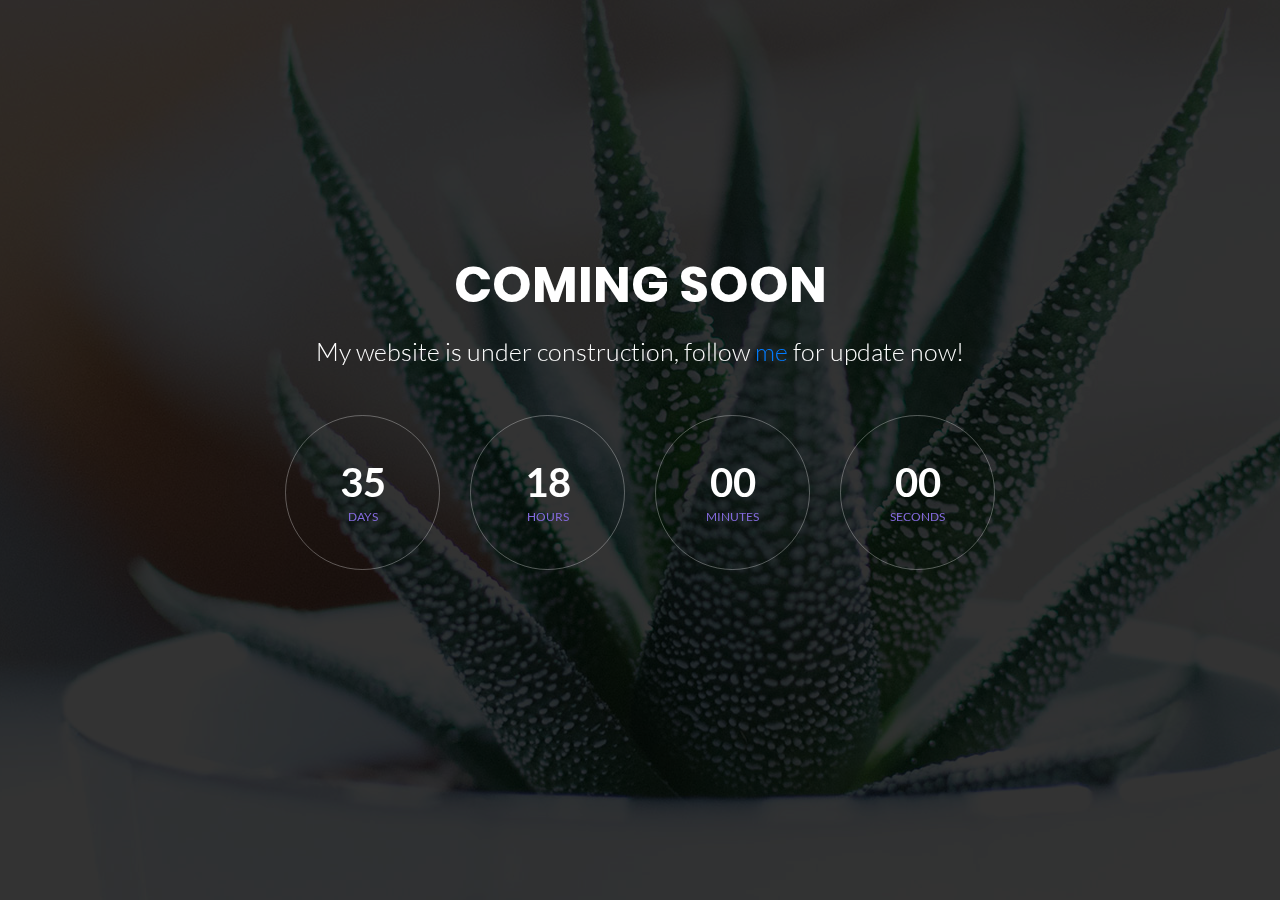
==== commit 217b82e1: "Add under construction page" ====
--- a/index.html
+++ b/index.html
@@ -1,809 +1,115 @@
-<!DOCTYPE HTML>
-<html>
-	<head>
-	<meta charset="utf-8">
-	<meta http-equiv="X-UA-Compatible" content="IE=edge">
-	<title>Jackson Template</title>
-	<meta name="viewport" content="width=device-width, initial-scale=1">
-	<meta name="description" content="" />
-	<meta name="keywords" content="" />
-	<meta name="author" content="" />
-
-  <!-- Facebook and Twitter integration -->
-	<meta property="og:title" content=""/>
-	<meta property="og:image" content=""/>
-	<meta property="og:url" content=""/>
-	<meta property="og:site_name" content=""/>
-	<meta property="og:description" content=""/>
-	<meta name="twitter:title" content="" />
-	<meta name="twitter:image" content="" />
-	<meta name="twitter:url" content="" />
-	<meta name="twitter:card" content="" />
-
-	<!-- Place favicon.ico and apple-touch-icon.png in the root directory -->
-	<link rel="shortcut icon" href="favicon.ico">
-
-	<link href="https://fonts.googleapis.com/css?family=Quicksand:300,400,500,700" rel="stylesheet">
-	<link href="https://fonts.googleapis.com/css?family=Playfair+Display:400,400i,700" rel="stylesheet">
-	
-	<!-- Animate.css -->
-	<link rel="stylesheet" href="css/animate.css">
-	<!-- Icomoon Icon Fonts-->
-	<link rel="stylesheet" href="css/icomoon.css">
-	<!-- Bootstrap  -->
-	<link rel="stylesheet" href="css/bootstrap.css">
-	<!-- Flexslider  -->
-	<link rel="stylesheet" href="css/flexslider.css">
-	<!-- Flaticons  -->
-	<link rel="stylesheet" href="fonts/flaticon/font/flaticon.css">
-	<!-- Owl Carousel -->
-	<link rel="stylesheet" href="css/owl.carousel.min.css">
-	<link rel="stylesheet" href="css/owl.theme.default.min.css">
-	<!-- Theme style  -->
-	<link rel="stylesheet" href="css/style.css">
-
-	<!-- Modernizr JS -->
-	<script src="js/modernizr-2.6.2.min.js"></script>
-	<!-- FOR IE9 below -->
-	<!--[if lt IE 9]>
-	<script src="js/respond.min.js"></script>
-	<![endif]-->
-
-	</head>
-	<body>
-	<div id="colorlib-page">
-		<div class="container-wrap">
-		<a href="#" class="js-colorlib-nav-toggle colorlib-nav-toggle" data-toggle="collapse" data-target="#navbar" aria-expanded="false" aria-controls="navbar"><i></i></a>
-		<aside id="colorlib-aside" role="complementary" class="border js-fullheight">
-			<div class="text-center">
-				<div class="author-img" style="background-image: url(images/about.jpg);"></div>
-				<h1 id="colorlib-logo"><a href="index.html">Jackson Ford</a></h1>
-				<span class="position"><a href="#">UI/UX/Designer</a> in Philippines</span>
-			</div>
-			<nav id="colorlib-main-menu" role="navigation" class="navbar">
-				<div id="navbar" class="collapse">
-					<ul>
-						<li class="active"><a href="#" data-nav-section="home">Home</a></li>
-						<li><a href="#" data-nav-section="about">About</a></li>
-						<li><a href="#" data-nav-section="services">Services</a></li>
-						<li><a href="#" data-nav-section="skills">Skills</a></li>
-						<li><a href="#" data-nav-section="education">Education</a></li>
-						<li><a href="#" data-nav-section="experience">Experience</a></li>
-						<li><a href="#" data-nav-section="work">Work</a></li>
-						<li><a href="#" data-nav-section="blog">Blog</a></li>
-						<li><a href="#" data-nav-section="contact">Contact</a></li>
-					</ul>
-				</div>
-			</nav>
-
-			<div class="colorlib-footer">
-				<p><small>&copy; <!-- Link back to Colorlib can't be removed. Template is licensed under CC BY 3.0. -->
-Copyright &copy;<script>document.write(new Date().getFullYear());</script> All rights reserved | This template is made with <i class="icon-heart" aria-hidden="true"></i> by <a href="https://colorlib.com" target="_blank">Colorlib</a>
-<!-- Link back to Colorlib can't be removed. Template is licensed under CC BY 3.0. --> </span> <span>Demo Images: <a href="https://unsplash.com/" target="_blank">Unsplash.com</a></span></small></p>
-				<ul>
-					<li><a href="#"><i class="icon-facebook2"></i></a></li>
-					<li><a href="#"><i class="icon-twitter2"></i></a></li>
-					<li><a href="#"><i class="icon-instagram"></i></a></li>
-					<li><a href="#"><i class="icon-linkedin2"></i></a></li>
-				</ul>
-			</div>
-
-		</aside>
-
-		<div id="colorlib-main">
-			<section id="colorlib-hero" class="js-fullheight" data-section="home">
-				<div class="flexslider js-fullheight">
-					<ul class="slides">
-				   	<li style="background-image: url(images/img_bg_1.jpg);">
-				   		<div class="overlay"></div>
-				   		<div class="container-fluid">
-				   			<div class="row">
-					   			<div class="col-md-6 col-md-offset-3 col-md-pull-3 col-sm-12 col-xs-12 js-fullheight slider-text">
-					   				<div class="slider-text-inner js-fullheight">
-					   					<div class="desc">
-						   					<h1>Hi! <br>I'm Jackson</h1>
-						   					<h2>100% html5 bootstrap templates Made by <a href="https://colorlib.com/" target="_blank">colorlib.com</a></h2>
-												<p><a class="btn btn-primary btn-learn">Download CV <i class="icon-download4"></i></a></p>
-											</div>
-					   				</div>
-					   			</div>
-					   		</div>
-				   		</div>
-				   	</li>
-				   	<li style="background-image: url(images/img_bg_2.jpg);">
-				   		<div class="overlay"></div>
-				   		<div class="container-fluid">
-				   			<div class="row">
-					   			<div class="col-md-6 col-md-offset-3 col-md-pull-3 col-sm-12 col-xs-12 js-fullheight slider-text">
-					   				<div class="slider-text-inner">
-					   					<div class="desc">
-						   					<h1>I am <br>a Designer</h1>
-												<h2>100% html5 bootstrap templates Made by <a href="https://colorlib.com/" target="_blank">colorlib.com</a></h2>
-												<p><a class="btn btn-primary btn-learn">View Portfolio <i class="icon-briefcase3"></i></a></p>
-											</div>
-					   				</div>
-					   			</div>
-					   		</div>
-				   		</div>
-				   	</li>
-				  	</ul>
-			  	</div>
-			</section>
-
-			<section class="colorlib-about" data-section="about">
-				<div class="colorlib-narrow-content">
-					<div class="row">
-						<div class="col-md-12">
-							<div class="row row-bottom-padded-sm animate-box" data-animate-effect="fadeInLeft">
-								<div class="col-md-12">
-									<div class="about-desc">
-										<span class="heading-meta">About Us</span>
-										<h2 class="colorlib-heading">Who Am I?</h2>
-										<p><strong>Hi I'm Jackson Ford</strong> On her way she met a copy. The copy warned the Little Blind Text, that where it came from it would have been rewritten a thousand times and everything that was left from its origin would be the word "and" and the Little Blind Text should turn around and return to its own, safe country.</p>
-										<p>Even the all-powerful Pointing has no control about the blind texts it is an almost unorthographic life One day however a small line of blind text by the name of Lorem Ipsum decided to leave for the far World of Grammar.</p>
-									</div>
-								</div>
-							</div>
-							<div class="row">
-								<div class="col-md-3 animate-box" data-animate-effect="fadeInLeft">
-									<div class="services color-1">
-										<span class="icon2"><i class="icon-bulb"></i></span>
-										<h3>Graphic Design</h3>
-									</div>
-								</div>
-								<div class="col-md-3 animate-box" data-animate-effect="fadeInRight">
-									<div class="services color-2">
-										<span class="icon2"><i class="icon-globe-outline"></i></span>
-										<h3>Web Design</h3>
-									</div>
-								</div>
-								<div class="col-md-3 animate-box" data-animate-effect="fadeInTop">
-									<div class="services color-3">
-										<span class="icon2"><i class="icon-data"></i></span>
-										<h3>Software</h3>
-									</div>
-								</div>
-								<div class="col-md-3 animate-box" data-animate-effect="fadeInBottom">
-									<div class="services color-4">
-										<span class="icon2"><i class="icon-phone3"></i></span>
-										<h3>Application</h3>
-									</div>
-								</div>
-							</div>
-							<div class="row">
-								<div class="col-md-12 animate-box" data-animate-effect="fadeInLeft">
-									<div class="hire">
-										<h2>I am happy to know you <br>that 300+ projects done sucessfully!</h2>
-										<a href="#" class="btn-hire">Hire me</a>
-									</div>
-								</div>
-							</div>
-						</div>
-					</div>
-				</div>
-			</section>
-
-
-			
-			<section class="colorlib-services" data-section="services">
-				<div class="colorlib-narrow-content">
-					<div class="row">
-						<div class="col-md-6 col-md-offset-3 col-md-pull-3 animate-box" data-animate-effect="fadeInLeft">
-							<span class="heading-meta">What I do?</span>
-							<h2 class="colorlib-heading">Here are some of my expertise</h2>
-						</div>
-					</div>
-					<div class="row row-pt-md">
-						<div class="col-md-4 text-center animate-box">
-							<div class="services color-1">
-								<span class="icon">
-									<i class="icon-bulb"></i>
-								</span>
-								<div class="desc">
-									<h3>Innovative Ideas</h3>
-									<p>Separated they live in Bookmarksgrove right at the coast of the Semantics</p>
-								</div>
-							</div>
-						</div>
-						<div class="col-md-4 text-center animate-box">
-							<div class="services color-2">
-								<span class="icon">
-									<i class="icon-data"></i>
-								</span>
-								<div class="desc">
-									<h3>Software</h3>
-									<p>Separated they live in Bookmarksgrove right at the coast of the Semantics</p>
-								</div>
-							</div>
-						</div>
-						<div class="col-md-4 text-center animate-box">
-							<div class="services color-3">
-								<span class="icon">
-									<i class="icon-phone3"></i>
-								</span>
-								<div class="desc">
-									<h3>Application</h3>
-									<p>Separated they live in Bookmarksgrove right at the coast of the Semantics</p>
-								</div>
-							</div>
-						</div>
-						<div class="col-md-4 text-center animate-box">
-							<div class="services color-4">
-								<span class="icon">
-									<i class="icon-layers2"></i>
-								</span>
-								<div class="desc">
-									<h3>Graphic Design</h3>
-									<p>Separated they live in Bookmarksgrove right at the coast of the Semantics</p>
-								</div>
-							</div>
-						</div>
-						<div class="col-md-4 text-center animate-box">
-							<div class="services color-5">
-								<span class="icon">
-									<i class="icon-data"></i>
-								</span>
-								<div class="desc">
-									<h3>Software</h3>
-									<p>Separated they live in Bookmarksgrove right at the coast of the Semantics</p>
-								</div>
-							</div>
-						</div>
-						<div class="col-md-4 text-center animate-box">
-							<div class="services color-6">
-								<span class="icon">
-									<i class="icon-phone3"></i>
-								</span>
-								<div class="desc">
-									<h3>Application</h3>
-									<p>Separated they live in Bookmarksgrove right at the coast of the Semantics</p>
-								</div>
-							</div>
-						</div>
-					</div>
-				</div>
-			</section>
-			
-			<div id="colorlib-counter" class="colorlib-counters" style="background-image: url(images/cover_bg_1.jpg);" data-stellar-background-ratio="0.5">
-				<div class="overlay"></div>
-				<div class="colorlib-narrow-content">
-					<div class="row">
-					</div>
-					<div class="row">
-						<div class="col-md-3 text-center animate-box">
-							<span class="colorlib-counter js-counter" data-from="0" data-to="309" data-speed="5000" data-refresh-interval="50"></span>
-							<span class="colorlib-counter-label">Cups of coffee</span>
-						</div>
-						<div class="col-md-3 text-center animate-box">
-							<span class="colorlib-counter js-counter" data-from="0" data-to="356" data-speed="5000" data-refresh-interval="50"></span>
-							<span class="colorlib-counter-label">Projects</span>
-						</div>
-						<div class="col-md-3 text-center animate-box">
-							<span class="colorlib-counter js-counter" data-from="0" data-to="30" data-speed="5000" data-refresh-interval="50"></span>
-							<span class="colorlib-counter-label">Clients</span>
-						</div>
-						<div class="col-md-3 text-center animate-box">
-							<span class="colorlib-counter js-counter" data-from="0" data-to="10" data-speed="5000" data-refresh-interval="50"></span>
-							<span class="colorlib-counter-label">Partners</span>
-						</div>
-					</div>
-				</div>
-			</div>
-
-			<section class="colorlib-skills" data-section="skills">
-				<div class="colorlib-narrow-content">
-					<div class="row">
-						<div class="col-md-6 col-md-offset-3 col-md-pull-3 animate-box" data-animate-effect="fadeInLeft">
-							<span class="heading-meta">My Specialty</span>
-							<h2 class="colorlib-heading animate-box">My Skills</h2>
-						</div>
-					</div>
-					<div class="row">
-						<div class="col-md-12 animate-box" data-animate-effect="fadeInLeft">
-							<p>The Big Oxmox advised her not to do so, because there were thousands of bad Commas, wild Question Marks and devious Semikoli, but the Little Blind Text didn’t listen. She packed her seven versalia, put her initial into the belt and made herself on the way.</p>
-						</div>
-						<div class="col-md-6 animate-box" data-animate-effect="fadeInLeft">
-							<div class="progress-wrap">
-								<h3>Photoshop</h3>
-								<div class="progress">
-								 	<div class="progress-bar color-1" role="progressbar" aria-valuenow="75"
-								  	aria-valuemin="0" aria-valuemax="100" style="width:75%">
-								    <span>75%</span>
-								  	</div>
-								</div>
-							</div>
-						</div>
-						<div class="col-md-6 animate-box" data-animate-effect="fadeInRight">
-							<div class="progress-wrap">
-								<h3>jQuery</h3>
-								<div class="progress">
-								 	<div class="progress-bar color-2" role="progressbar" aria-valuenow="60"
-								  	aria-valuemin="0" aria-valuemax="100" style="width:60%">
-								    <span>60%</span>
-								  	</div>
-								</div>
-							</div>
-						</div>
-						<div class="col-md-6 animate-box" data-animate-effect="fadeInLeft">
-							<div class="progress-wrap">
-								<h3>HTML5</h3>
-								<div class="progress">
-								 	<div class="progress-bar color-3" role="progressbar" aria-valuenow="85"
-								  	aria-valuemin="0" aria-valuemax="100" style="width:85%">
-								    <span>85%</span>
-								  	</div>
-								</div>
-							</div>
-						</div>
-						<div class="col-md-6 animate-box" data-animate-effect="fadeInRight">
-							<div class="progress-wrap">
-								<h3>CSS3</h3>
-								<div class="progress">
-								 	<div class="progress-bar color-4" role="progressbar" aria-valuenow="90"
-								  	aria-valuemin="0" aria-valuemax="100" style="width:90%">
-								    <span>90%</span>
-								  	</div>
-								</div>
-							</div>
-						</div>
-						<div class="col-md-6 animate-box" data-animate-effect="fadeInLeft">
-							<div class="progress-wrap">
-								<h3>WordPress</h3>
-								<div class="progress">
-								 	<div class="progress-bar color-5" role="progressbar" aria-valuenow="70"
-								  	aria-valuemin="0" aria-valuemax="100" style="width:70%">
-								    <span>70%</span>
-								  	</div>
-								</div>
-							</div>
-						</div>
-						<div class="col-md-6 animate-box" data-animate-effect="fadeInRight">
-							<div class="progress-wrap">
-								<h3>SEO</h3>
-								<div class="progress">
-								 	<div class="progress-bar color-6" role="progressbar" aria-valuenow="80"
-								  	aria-valuemin="0" aria-valuemax="100" style="width:80%">
-								    <span>80%</span>
-								  	</div>
-								</div>
-							</div>
-						</div>
-					</div>
-				</div>
-			</section>
-
-			<section class="colorlib-education" data-section="education">
-				<div class="colorlib-narrow-content">
-					<div class="row">
-						<div class="col-md-6 col-md-offset-3 col-md-pull-3 animate-box" data-animate-effect="fadeInLeft">
-							<span class="heading-meta">Education</span>
-							<h2 class="colorlib-heading animate-box">Education</h2>
-						</div>
-					</div>
-					<div class="row">
-						<div class="col-md-12 animate-box" data-animate-effect="fadeInLeft">
-							<div class="fancy-collapse-panel">
-								<div class="panel-group" id="accordion" role="tablist" aria-multiselectable="true">
-									<div class="panel panel-default">
-									    <div class="panel-heading" role="tab" id="headingOne">
-									        <h4 class="panel-title">
-									            <a data-toggle="collapse" data-parent="#accordion" href="#collapseOne" aria-expanded="true" aria-controls="collapseOne">Master Degree Graphic Design
-									            </a>
-									        </h4>
-									    </div>
-									    <div id="collapseOne" class="panel-collapse collapse in" role="tabpanel" aria-labelledby="headingOne">
-									         <div class="panel-body">
-									            <div class="row">
-										      		<div class="col-md-6">
-										      			<p>Far far away, behind the word mountains, far from the countries Vokalia and Consonantia, there live the blind texts. </p>
-										      		</div>
-										      		<div class="col-md-6">
-										      			<p>Separated they live in Bookmarksgrove right at the coast of the Semantics, a large language ocean.</p>
-										      		</div>
-										      	</div>
-									         </div>
-									    </div>
-									</div>
-									<div class="panel panel-default">
-									    <div class="panel-heading" role="tab" id="headingTwo">
-									        <h4 class="panel-title">
-									            <a class="collapsed" data-toggle="collapse" data-parent="#accordion" href="#collapseTwo" aria-expanded="false" aria-controls="collapseTwo">Bachelor Degree of Computer Science
-									            </a>
-									        </h4>
-									    </div>
-									    <div id="collapseTwo" class="panel-collapse collapse" role="tabpanel" aria-labelledby="headingTwo">
-									        <div class="panel-body">
-									            <p>Far far away, behind the word <strong>mountains</strong>, far from the countries Vokalia and Consonantia, there live the blind texts. Separated they live in Bookmarksgrove right at the coast of the Semantics, a large language ocean.</p>
-													<ul>
-														<li>Separated they live in Bookmarksgrove right</li>
-														<li>Separated they live in Bookmarksgrove right</li>
-													</ul>
-									        </div>
-									    </div>
-									</div>
-									<div class="panel panel-default">
-									    <div class="panel-heading" role="tab" id="headingThree">
-									        <h4 class="panel-title">
-									            <a class="collapsed" data-toggle="collapse" data-parent="#accordion" href="#collapseThree" aria-expanded="false" aria-controls="collapseThree">Diploma in Information Technology
-									            </a>
-									        </h4>
-									    </div>
-									    <div id="collapseThree" class="panel-collapse collapse" role="tabpanel" aria-labelledby="headingThree">
-									        <div class="panel-body">
-									            <p>Far far away, behind the word <strong>mountains</strong>, far from the countries Vokalia and Consonantia, there live the blind texts. Separated they live in Bookmarksgrove right at the coast of the Semantics, a large language ocean.</p>	
-									        </div>
-									    </div>
-									</div>
-
-									<div class="panel panel-default">
-									    <div class="panel-heading" role="tab" id="headingFour">
-									        <h4 class="panel-title">
-									            <a class="collapsed" data-toggle="collapse" data-parent="#accordion" href="#collapseFour" aria-expanded="false" aria-controls="collapseFour">Diploma in Information Technology
-									            </a>
-									        </h4>
-									    </div>
-									    <div id="collapseFour" class="panel-collapse collapse" role="tabpanel" aria-labelledby="headingFour">
-									        <div class="panel-body">
-									            <p>Far far away, behind the word <strong>mountains</strong>, far from the countries Vokalia and Consonantia, there live the blind texts. Separated they live in Bookmarksgrove right at the coast of the Semantics, a large language ocean.</p>	
-									        </div>
-									    </div>
-									</div>
-
-									<div class="panel panel-default">
-									    <div class="panel-heading" role="tab" id="headingFive">
-									        <h4 class="panel-title">
-									            <a class="collapsed" data-toggle="collapse" data-parent="#accordion" href="#collapseFive" aria-expanded="false" aria-controls="collapseFive">High School Secondary Education
-									            </a>
-									        </h4>
-									    </div>
-									    <div id="collapseFive" class="panel-collapse collapse" role="tabpanel" aria-labelledby="headingFive">
-									        <div class="panel-body">
-									            <p>Far far away, behind the word <strong>mountains</strong>, far from the countries Vokalia and Consonantia, there live the blind texts. Separated they live in Bookmarksgrove right at the coast of the Semantics, a large language ocean.</p>	
-									        </div>
-									    </div>
-									</div>
-								</div>
-							</div>
-						</div>
-					</div>
-				</div>
-			</section>
-
-			<section class="colorlib-experience" data-section="experience">
-				<div class="colorlib-narrow-content">
-					<div class="row">
-						<div class="col-md-6 col-md-offset-3 col-md-pull-3 animate-box" data-animate-effect="fadeInLeft">
-							<span class="heading-meta">Experience</span>
-							<h2 class="colorlib-heading animate-box">Work Experience</h2>
-						</div>
-					</div>
-					<div class="row">
-						<div class="col-md-12">
-				         <div class="timeline-centered">
-					         <article class="timeline-entry animate-box" data-animate-effect="fadeInLeft">
-					            <div class="timeline-entry-inner">
-
-					               <div class="timeline-icon color-1">
-					                  <i class="icon-pen2"></i>
-					               </div>
-
-					               <div class="timeline-label">
-					                  <h2><a href="#">Full Stack Developer</a> <span>2017-2018</span></h2>
-					                  <p>Tolerably earnestly middleton extremely distrusts she boy now not. Add and offered prepare how cordial two promise. Greatly who affixed suppose but enquire compact prepare all put. Added forth chief trees but rooms think may.</p>
-					               </div>
-					            </div>
-					         </article>
-
-
-					         <article class="timeline-entry animate-box" data-animate-effect="fadeInRight">
-					            <div class="timeline-entry-inner">
-					               <div class="timeline-icon color-2">
-					                  <i class="icon-pen2"></i>
-					               </div>
-					               <div class="timeline-label">
-					               	<h2><a href="#">Front End Developer at Google Company</a> <span>2017-2018</span></h2>
-					                  <p>Even the all-powerful Pointing has no control about the blind texts it is an almost unorthographic life One day however a small line of blind text by the name of Lorem Ipsum decided to leave for the far World of Grammar.</p>
-					               </div>
-					            </div>
-					         </article>
-
-					         <article class="timeline-entry animate-box" data-animate-effect="fadeInLeft">
-					            <div class="timeline-entry-inner">
-					               <div class="timeline-icon color-3">
-					                  <i class="icon-pen2"></i>
-					               </div>
-					               <div class="timeline-label">
-					               	<h2><a href="#">System Analyst</a> <span>2017-2018</span></h2>
-					                  <p>Even the all-powerful Pointing has no control about the blind texts it is an almost unorthographic life One day however a small line of blind text by the name of Lorem Ipsum decided to leave for the far World of Grammar.</p>
-					               </div>
-					            </div>
-					         </article>
-
-					         <article class="timeline-entry animate-box" data-animate-effect="fadeInTop">
-					            <div class="timeline-entry-inner">
-					               <div class="timeline-icon color-4">
-					                  <i class="icon-pen2"></i>
-					               </div>
-					               <div class="timeline-label">
-					               	<h2><a href="#">Creative Designer</a> <span>2017-2018</span></h2>
-					                  <p>Even the all-powerful Pointing has no control about the blind texts it is an almost unorthographic life One day however a small line of blind text by the name of Lorem Ipsum decided to leave for the far World of Grammar.</p>
-					               </div>
-					            </div>
-					         </article>
-
-					         <article class="timeline-entry animate-box" data-animate-effect="fadeInLeft">
-					            <div class="timeline-entry-inner">
-					               <div class="timeline-icon color-5">
-					                  <i class="icon-pen2"></i>
-					               </div>
-					               <div class="timeline-label">
-					               	<h2><a href="#">UI/UX Designer at Envato</a> <span>2017-2018</span></h2>
-					                  <p>Even the all-powerful Pointing has no control about the blind texts it is an almost unorthographic life One day however a small line of blind text by the name of Lorem Ipsum decided to leave for the far World of Grammar.</p>
-					               </div>
-					            </div>
-					         </article>
-
-					         <article class="timeline-entry begin animate-box" data-animate-effect="fadeInBottom">
-					            <div class="timeline-entry-inner">
-					               <div class="timeline-icon color-none">
-					               </div>
-					            </div>
-					         </article>
-					      </div>
-					   </div>
-				   </div>
-				</div>
-			</section>
-
-			<section class="colorlib-work" data-section="work">
-				<div class="colorlib-narrow-content">
-					<div class="row">
-						<div class="col-md-6 col-md-offset-3 col-md-pull-3 animate-box" data-animate-effect="fadeInLeft">
-							<span class="heading-meta">My Work</span>
-							<h2 class="colorlib-heading animate-box">Recent Work</h2>
-						</div>
-					</div>
-					<div class="row row-bottom-padded-sm animate-box" data-animate-effect="fadeInLeft">
-						<div class="col-md-12">
-							<p class="work-menu"><span><a href="#" class="active">Graphic Design</a></span> <span><a href="#">Web Design</a></span> <span><a href="#">Software</a></span> <span><a href="#">Apps</a></span></p>
-						</div>
-					</div>
-					<div class="row">
-						<div class="col-md-6 animate-box" data-animate-effect="fadeInLeft">
-							<div class="project" style="background-image: url(images/img-1.jpg);">
-								<div class="desc">
-									<div class="con">
-										<h3><a href="work.html">Work 01</a></h3>
-										<span>Website</span>
-										<p class="icon">
-											<span><a href="#"><i class="icon-share3"></i></a></span>
-											<span><a href="#"><i class="icon-eye"></i> 100</a></span>
-											<span><a href="#"><i class="icon-heart"></i> 49</a></span>
-										</p>
-									</div>
-								</div>
-							</div>
-						</div>
-						<div class="col-md-6 animate-box" data-animate-effect="fadeInRight">
-							<div class="project" style="background-image: url(images/img-2.jpg);">
-								<div class="desc">
-									<div class="con">
-										<h3><a href="work.html">Work 02</a></h3>
-										<span>Animation</span>
-										<p class="icon">
-											<span><a href="#"><i class="icon-share3"></i></a></span>
-											<span><a href="#"><i class="icon-eye"></i> 100</a></span>
-											<span><a href="#"><i class="icon-heart"></i> 49</a></span>
-										</p>
-									</div>
-								</div>
-							</div>
-						</div>
-						<div class="col-md-6 animate-box" data-animate-effect="fadeInTop">
-							<div class="project" style="background-image: url(images/img-3.jpg);">
-								<div class="desc">
-									<div class="con">
-										<h3><a href="work.html">Work 03</a></h3>
-										<span>Illustration</span>
-										<p class="icon">
-											<span><a href="#"><i class="icon-share3"></i></a></span>
-											<span><a href="#"><i class="icon-eye"></i> 100</a></span>
-											<span><a href="#"><i class="icon-heart"></i> 49</a></span>
-										</p>
-									</div>
-								</div>
-							</div>
-						</div>
-						<div class="col-md-6 animate-box" data-animate-effect="fadeInBottom">
-							<div class="project" style="background-image: url(images/img-4.jpg);">
-								<div class="desc">
-									<div class="con">
-										<h3><a href="work.html">Work 04</a></h3>
-										<span>Application</span>
-										<p class="icon">
-											<span><a href="#"><i class="icon-share3"></i></a></span>
-											<span><a href="#"><i class="icon-eye"></i> 100</a></span>
-											<span><a href="#"><i class="icon-heart"></i> 49</a></span>
-										</p>
-									</div>
-								</div>
-							</div>
-						</div>
-						<div class="col-md-6 animate-box" data-animate-effect="fadeInLeft">
-							<div class="project" style="background-image: url(images/img-5.jpg);">
-								<div class="desc">
-									<div class="con">
-										<h3><a href="work.html">Work 05</a></h3>
-										<span>Graphic, Logo</span>
-										<p class="icon">
-											<span><a href="#"><i class="icon-share3"></i></a></span>
-											<span><a href="#"><i class="icon-eye"></i> 100</a></span>
-											<span><a href="#"><i class="icon-heart"></i> 49</a></span>
-										</p>
-									</div>
-								</div>
-							</div>
-						</div>
-						<div class="col-md-6 animate-box" data-animate-effect="fadeInRight">
-							<div class="project" style="background-image: url(images/img-6.jpg);">
-								<div class="desc">
-									<div class="con">
-										<h3><a href="work.html">Work 06</a></h3>
-										<span>Web Design</span>
-										<p class="icon">
-											<span><a href="#"><i class="icon-share3"></i></a></span>
-											<span><a href="#"><i class="icon-eye"></i> 100</a></span>
-											<span><a href="#"><i class="icon-heart"></i> 49</a></span>
-										</p>
-									</div>
-								</div>
-							</div>
-						</div>
-					</div>
-					<div class="row">
-						<div class="col-md-12 animate-box">
-							<p><a href="#" class="btn btn-primary btn-lg btn-load-more">Load more <i class="icon-reload"></i></a></p>
-						</div>
-					</div>
-				</div>
-			</section>
-
-			<section class="colorlib-blog" data-section="blog">
-				<div class="colorlib-narrow-content">
-					<div class="row">
-						<div class="col-md-6 col-md-offset-3 col-md-pull-3 animate-box" data-animate-effect="fadeInLeft">
-							<span class="heading-meta">Read</span>
-							<h2 class="colorlib-heading">Recent Blog</h2>
-						</div>
-					</div>
-					<div class="row">
-						<div class="col-md-4 col-sm-6 animate-box" data-animate-effect="fadeInLeft">
-							<div class="blog-entry">
-								<a href="blog.html" class="blog-img"><img src="images/blog-1.jpg" class="img-responsive" alt="HTML5 Bootstrap Template by colorlib.com"></a>
-								<div class="desc">
-									<span><small>April 14, 2018 </small> | <small> Web Design </small> | <small> <i class="icon-bubble3"></i> 4</small></span>
-									<h3><a href="blog.html">Renovating National Gallery</a></h3>
-									<p>Separated they live in Bookmarksgrove right at the coast of the Semantics, a large language ocean.</p>
-								</div>
-							</div>
-						</div>
-						<div class="col-md-4 col-sm-6 animate-box" data-animate-effect="fadeInRight">
-							<div class="blog-entry">
-								<a href="blog.html" class="blog-img"><img src="images/blog-2.jpg" class="img-responsive" alt="HTML5 Bootstrap Template by colorlib.com"></a>
-								<div class="desc">
-									<span><small>April 14, 2018 </small> | <small> Web Design </small> | <small> <i class="icon-bubble3"></i> 4</small></span>
-									<h3><a href="blog.html">Wordpress for a Beginner</a></h3>
-									<p>Separated they live in Bookmarksgrove right at the coast of the Semantics, a large language ocean.</p>
-								</div>
-							</div>
-						</div>
-						<div class="col-md-4 col-sm-6 animate-box" data-animate-effect="fadeInLeft">
-							<div class="blog-entry">
-								<a href="blog.html" class="blog-img"><img src="images/blog-3.jpg" class="img-responsive" alt="HTML5 Bootstrap Template by colorlib.com"></a>
-								<div class="desc">
-									<span><small>April 14, 2018 </small> | <small> Inspiration </small> | <small> <i class="icon-bubble3"></i> 4</small></span>
-									<h3><a href="blog.html">Make website from scratch</a></h3>
-									<p>Separated they live in Bookmarksgrove right at the coast of the Semantics, a large language ocean.</p>
-								</div>
-							</div>
-						</div>
-					</div>
-					<div class="row">
-						<div class="col-md-12 animate-box">
-							<p><a href="#" class="btn btn-primary btn-lg btn-load-more">Load more <i class="icon-reload"></i></a></p>
-						</div>
-					</div>
-				</div>
-			</section>
-
-			<section class="colorlib-contact" data-section="contact">
-				<div class="colorlib-narrow-content">
-					<div class="row">
-						<div class="col-md-6 col-md-offset-3 col-md-pull-3 animate-box" data-animate-effect="fadeInLeft">
-							<span class="heading-meta">Get in Touch</span>
-							<h2 class="colorlib-heading">Contact</h2>
-						</div>
-					</div>
-					<div class="row">
-						<div class="col-md-5">
-							<div class="colorlib-feature colorlib-feature-sm animate-box" data-animate-effect="fadeInLeft">
-								<div class="colorlib-icon">
-									<i class="icon-globe-outline"></i>
-								</div>
-								<div class="colorlib-text">
-									<p><a href="#">info@domain.com</a></p>
-								</div>
-							</div>
-
-							<div class="colorlib-feature colorlib-feature-sm animate-box" data-animate-effect="fadeInLeft">
-								<div class="colorlib-icon">
-									<i class="icon-map"></i>
-								</div>
-								<div class="colorlib-text">
-									<p>198 West 21th Street, Suite 721 New York NY 10016</p>
-								</div>
-							</div>
-
-							<div class="colorlib-feature colorlib-feature-sm animate-box" data-animate-effect="fadeInLeft">
-								<div class="colorlib-icon">
-									<i class="icon-phone"></i>
-								</div>
-								<div class="colorlib-text">
-									<p><a href="tel://">+123 456 7890</a></p>
-								</div>
-							</div>
-						</div>
-						<div class="col-md-7 col-md-push-1">
-							<div class="row">
-								<div class="col-md-10 col-md-offset-1 col-md-pull-1 animate-box" data-animate-effect="fadeInRight">
-									<form action="">
-										<div class="form-group">
-											<input type="text" class="form-control" placeholder="Name">
-										</div>
-										<div class="form-group">
-											<input type="text" class="form-control" placeholder="Email">
-										</div>
-										<div class="form-group">
-											<input type="text" class="form-control" placeholder="Subject">
-										</div>
-										<div class="form-group">
-											<textarea name="" id="message" cols="30" rows="7" class="form-control" placeholder="Message"></textarea>
-										</div>
-										<div class="form-group">
-											<input type="submit" class="btn btn-primary btn-send-message" value="Send Message">
-										</div>
-									</form>
-								</div>
-								
-							</div>
-						</div>
-					</div>
-				</div>
-			</section>
-
-		</div><!-- end:colorlib-main -->
-	</div><!-- end:container-wrap -->
-	</div><!-- end:colorlib-page -->
-
-	<!-- jQuery -->
-	<script src="js/jquery.min.js"></script>
-	<!-- jQuery Easing -->
-	<script src="js/jquery.easing.1.3.js"></script>
-	<!-- Bootstrap -->
-	<script src="js/bootstrap.min.js"></script>
-	<!-- Waypoints -->
-	<script src="js/jquery.waypoints.min.js"></script>
-	<!-- Flexslider -->
-	<script src="js/jquery.flexslider-min.js"></script>
-	<!-- Owl carousel -->
-	<script src="js/owl.carousel.min.js"></script>
-	<!-- Counters -->
-	<script src="js/jquery.countTo.js"></script>
-	
-	
-	<!-- MAIN JS -->
-	<script src="js/main.js"></script>
-
-	</body>
-</html>
-
+<!DOCTYPE html>
+<html lang="en">
+<head>
+	<title>Coming Soon 2</title>
+	<meta charset="UTF-8">
+	<meta name="viewport" content="width=device-width, initial-scale=1">
+<!--===============================================================================================-->	
+	<link rel="icon" type="image/png" href="images/icons/favicon.ico"/>
+<!--===============================================================================================-->
+	<link rel="stylesheet" type="text/css" href="vendor/bootstrap/css/bootstrap.min.css">
+<!--===============================================================================================-->
+	<link rel="stylesheet" type="text/css" href="fonts/font-awesome-4.7.0/css/font-awesome.min.css">
+<!--===============================================================================================-->
+	<link rel="stylesheet" type="text/css" href="vendor/animate/animate.css">
+<!--===============================================================================================-->
+	<link rel="stylesheet" type="text/css" href="vendor/select2/select2.min.css">
+<!--===============================================================================================-->
+	<link rel="stylesheet" type="text/css" href="css/util.css">
+	<link rel="stylesheet" type="text/css" href="css/main.css">
+<!--===============================================================================================-->
+</head>
+<body>
+	
+	<!--  -->
+	<div class="simpleslide100">
+		<div class="simpleslide100-item bg-img1" style="background-image: url('images/bg01.jpg');"></div>
+		<div class="simpleslide100-item bg-img1" style="background-image: url('images/bg02.jpg');"></div>
+		<div class="simpleslide100-item bg-img1" style="background-image: url('images/bg03.jpg');"></div>
+	</div>
+
+	<div class="size1 overlay1">
+		<!--  -->
+		<div class="size1 flex-col-c-m p-l-15 p-r-15 p-t-50 p-b-50">
+			<h3 class="l1-txt1 txt-center p-b-25">
+				Coming Soon
+			</h3>
+
+			<p class="m2-txt1 txt-center p-b-48">
+				My website is under construction, follow <a href="https://www.facebook.com/misho.mihayloff" target="_blank">me</a> for update now!
+			</p>
+
+			<div class="flex-w flex-c-m cd100 p-b-33">
+				<div class="flex-col-c-m size2 bor1 m-l-15 m-r-15 m-b-20">
+					<span class="l2-txt1 p-b-9 days">35</span>
+					<span class="s2-txt1">Days</span>
+				</div>
+
+				<div class="flex-col-c-m size2 bor1 m-l-15 m-r-15 m-b-20">
+					<span class="l2-txt1 p-b-9 hours">17</span>
+					<span class="s2-txt1">Hours</span>
+				</div>
+
+				<div class="flex-col-c-m size2 bor1 m-l-15 m-r-15 m-b-20">
+					<span class="l2-txt1 p-b-9 minutes">50</span>
+					<span class="s2-txt1">Minutes</span>
+				</div>
+
+				<div class="flex-col-c-m size2 bor1 m-l-15 m-r-15 m-b-20">
+					<span class="l2-txt1 p-b-9 seconds">39</span>
+					<span class="s2-txt1">Seconds</span>
+				</div>
+			</div>
+
+			<form class="w-full flex-w flex-c-m validate-form">
+
+				<div class="wrap-input100 validate-input where1" data-validate = "Valid email is required: ex@abc.xyz">
+					<span class="focus-input100"></span>
+				</div>
+			</form>
+		</div>
+	</div>
+
+
+
+	
+
+<!--===============================================================================================-->	
+	<script src="vendor/jquery/jquery-3.2.1.min.js"></script>
+<!--===============================================================================================-->
+	<script src="vendor/bootstrap/js/popper.js"></script>
+	<script src="vendor/bootstrap/js/bootstrap.min.js"></script>
+<!--===============================================================================================-->
+	<script src="vendor/select2/select2.min.js"></script>
+<!--===============================================================================================-->
+	<script src="vendor/countdowntime/moment.min.js"></script>
+	<script src="vendor/countdowntime/moment-timezone.min.js"></script>
+	<script src="vendor/countdowntime/moment-timezone-with-data.min.js"></script>
+	<script src="vendor/countdowntime/countdowntime.js"></script>
+	<script>
+		$('.cd100').countdown100({
+			/*Set Endtime here*/
+			/*Endtime must be > current time*/
+			endtimeYear: 0,
+			endtimeMonth: 0,
+			endtimeDate: 35,
+			endtimeHours: 18,
+			endtimeMinutes: 0,
+			endtimeSeconds: 0,
+			timeZone: "" 
+			// ex:  timeZone: "America/New_York"
+			//go to " http://momentjs.com/timezone/ " to get timezone
+		});
+	</script>
+<!--===============================================================================================-->
+	<script src="vendor/tilt/tilt.jquery.min.js"></script>
+	<script >
+		$('.js-tilt').tilt({
+			scale: 1.1
+		})
+	</script>
+<!--===============================================================================================-->
+	<script src="js/main.js"></script>
+
+</body>
+</html>
--- a/css/util.css
+++ b/css/util.css
@@ -0,0 +1,2890 @@
+
+
+/*//////////////////////////////////////////////////////////////////
+[ REBOOT ]*/
+*, *:before, *:after {
+	margin: 0px; 
+	padding: 0px; 
+	-webkit-box-sizing: border-box;
+	-moz-box-sizing: border-box;
+	box-sizing: border-box;
+}
+
+body, html {
+	font-family: Arial, sans-serif;
+	font-size: 15px;
+	color: #666666;
+
+	height: 100%;
+	background-color: #fff;
+	-webkit-box-sizing: border-box;
+	-moz-box-sizing: border-box;
+	box-sizing: border-box;
+}
+
+/*---------------------------------------------*/
+a:focus {outline: none;}
+a:hover {text-decoration: none;}
+
+/* ------------------------------------ */
+h1,h2,h3,h4,h5,h6,p {margin: 0px;}
+
+ul, li {
+	margin: 0px;
+	list-style-type: none;
+}
+
+
+/* ------------------------------------ */
+input, textarea, label {
+	display: block;
+	outline: none;
+	border: none;
+}
+
+/* ------------------------------------ */
+button {
+	outline: none;
+	border: none;
+	background: transparent;
+	cursor: pointer;
+}
+button:focus {outline: none;}
+
+iframe {border: none;}
+
+
+/*//////////////////////////////////////////////////////////////////
+[ FONT SIZE ]*/
+.fs-1 {font-size: 1px;}
+.fs-2 {font-size: 2px;}
+.fs-3 {font-size: 3px;}
+.fs-4 {font-size: 4px;}
+.fs-5 {font-size: 5px;}
+.fs-6 {font-size: 6px;}
+.fs-7 {font-size: 7px;}
+.fs-8 {font-size: 8px;}
+.fs-9 {font-size: 9px;}
+.fs-10 {font-size: 10px;}
+.fs-11 {font-size: 11px;}
+.fs-12 {font-size: 12px;}
+.fs-13 {font-size: 13px;}
+.fs-14 {font-size: 14px;}
+.fs-15 {font-size: 15px;}
+.fs-16 {font-size: 16px;}
+.fs-17 {font-size: 17px;}
+.fs-18 {font-size: 18px;}
+.fs-19 {font-size: 19px;}
+.fs-20 {font-size: 20px;}
+.fs-21 {font-size: 21px;}
+.fs-22 {font-size: 22px;}
+.fs-23 {font-size: 23px;}
+.fs-24 {font-size: 24px;}
+.fs-25 {font-size: 25px;}
+.fs-26 {font-size: 26px;}
+.fs-27 {font-size: 27px;}
+.fs-28 {font-size: 28px;}
+.fs-29 {font-size: 29px;}
+.fs-30 {font-size: 30px;}
+.fs-31 {font-size: 31px;}
+.fs-32 {font-size: 32px;}
+.fs-33 {font-size: 33px;}
+.fs-34 {font-size: 34px;}
+.fs-35 {font-size: 35px;}
+.fs-36 {font-size: 36px;}
+.fs-37 {font-size: 37px;}
+.fs-38 {font-size: 38px;}
+.fs-39 {font-size: 39px;}
+.fs-40 {font-size: 40px;}
+.fs-41 {font-size: 41px;}
+.fs-42 {font-size: 42px;}
+.fs-43 {font-size: 43px;}
+.fs-44 {font-size: 44px;}
+.fs-45 {font-size: 45px;}
+.fs-46 {font-size: 46px;}
+.fs-47 {font-size: 47px;}
+.fs-48 {font-size: 48px;}
+.fs-49 {font-size: 49px;}
+.fs-50 {font-size: 50px;}
+.fs-51 {font-size: 51px;}
+.fs-52 {font-size: 52px;}
+.fs-53 {font-size: 53px;}
+.fs-54 {font-size: 54px;}
+.fs-55 {font-size: 55px;}
+.fs-56 {font-size: 56px;}
+.fs-57 {font-size: 57px;}
+.fs-58 {font-size: 58px;}
+.fs-59 {font-size: 59px;}
+.fs-60 {font-size: 60px;}
+.fs-61 {font-size: 61px;}
+.fs-62 {font-size: 62px;}
+.fs-63 {font-size: 63px;}
+.fs-64 {font-size: 64px;}
+.fs-65 {font-size: 65px;}
+.fs-66 {font-size: 66px;}
+.fs-67 {font-size: 67px;}
+.fs-68 {font-size: 68px;}
+.fs-69 {font-size: 69px;}
+.fs-70 {font-size: 70px;}
+.fs-71 {font-size: 71px;}
+.fs-72 {font-size: 72px;}
+.fs-73 {font-size: 73px;}
+.fs-74 {font-size: 74px;}
+.fs-75 {font-size: 75px;}
+.fs-76 {font-size: 76px;}
+.fs-77 {font-size: 77px;}
+.fs-78 {font-size: 78px;}
+.fs-79 {font-size: 79px;}
+.fs-80 {font-size: 80px;}
+.fs-81 {font-size: 81px;}
+.fs-82 {font-size: 82px;}
+.fs-83 {font-size: 83px;}
+.fs-84 {font-size: 84px;}
+.fs-85 {font-size: 85px;}
+.fs-86 {font-size: 86px;}
+.fs-87 {font-size: 87px;}
+.fs-88 {font-size: 88px;}
+.fs-89 {font-size: 89px;}
+.fs-90 {font-size: 90px;}
+.fs-91 {font-size: 91px;}
+.fs-92 {font-size: 92px;}
+.fs-93 {font-size: 93px;}
+.fs-94 {font-size: 94px;}
+.fs-95 {font-size: 95px;}
+.fs-96 {font-size: 96px;}
+.fs-97 {font-size: 97px;}
+.fs-98 {font-size: 98px;}
+.fs-99 {font-size: 99px;}
+.fs-100 {font-size: 100px;}
+.fs-101 {font-size: 101px;}
+.fs-102 {font-size: 102px;}
+.fs-103 {font-size: 103px;}
+.fs-104 {font-size: 104px;}
+.fs-105 {font-size: 105px;}
+.fs-106 {font-size: 106px;}
+.fs-107 {font-size: 107px;}
+.fs-108 {font-size: 108px;}
+.fs-109 {font-size: 109px;}
+.fs-110 {font-size: 110px;}
+.fs-111 {font-size: 111px;}
+.fs-112 {font-size: 112px;}
+.fs-113 {font-size: 113px;}
+.fs-114 {font-size: 114px;}
+.fs-115 {font-size: 115px;}
+.fs-116 {font-size: 116px;}
+.fs-117 {font-size: 117px;}
+.fs-118 {font-size: 118px;}
+.fs-119 {font-size: 119px;}
+.fs-120 {font-size: 120px;}
+.fs-121 {font-size: 121px;}
+.fs-122 {font-size: 122px;}
+.fs-123 {font-size: 123px;}
+.fs-124 {font-size: 124px;}
+.fs-125 {font-size: 125px;}
+.fs-126 {font-size: 126px;}
+.fs-127 {font-size: 127px;}
+.fs-128 {font-size: 128px;}
+.fs-129 {font-size: 129px;}
+.fs-130 {font-size: 130px;}
+.fs-131 {font-size: 131px;}
+.fs-132 {font-size: 132px;}
+.fs-133 {font-size: 133px;}
+.fs-134 {font-size: 134px;}
+.fs-135 {font-size: 135px;}
+.fs-136 {font-size: 136px;}
+.fs-137 {font-size: 137px;}
+.fs-138 {font-size: 138px;}
+.fs-139 {font-size: 139px;}
+.fs-140 {font-size: 140px;}
+.fs-141 {font-size: 141px;}
+.fs-142 {font-size: 142px;}
+.fs-143 {font-size: 143px;}
+.fs-144 {font-size: 144px;}
+.fs-145 {font-size: 145px;}
+.fs-146 {font-size: 146px;}
+.fs-147 {font-size: 147px;}
+.fs-148 {font-size: 148px;}
+.fs-149 {font-size: 149px;}
+.fs-150 {font-size: 150px;}
+.fs-151 {font-size: 151px;}
+.fs-152 {font-size: 152px;}
+.fs-153 {font-size: 153px;}
+.fs-154 {font-size: 154px;}
+.fs-155 {font-size: 155px;}
+.fs-156 {font-size: 156px;}
+.fs-157 {font-size: 157px;}
+.fs-158 {font-size: 158px;}
+.fs-159 {font-size: 159px;}
+.fs-160 {font-size: 160px;}
+.fs-161 {font-size: 161px;}
+.fs-162 {font-size: 162px;}
+.fs-163 {font-size: 163px;}
+.fs-164 {font-size: 164px;}
+.fs-165 {font-size: 165px;}
+.fs-166 {font-size: 166px;}
+.fs-167 {font-size: 167px;}
+.fs-168 {font-size: 168px;}
+.fs-169 {font-size: 169px;}
+.fs-170 {font-size: 170px;}
+.fs-171 {font-size: 171px;}
+.fs-172 {font-size: 172px;}
+.fs-173 {font-size: 173px;}
+.fs-174 {font-size: 174px;}
+.fs-175 {font-size: 175px;}
+.fs-176 {font-size: 176px;}
+.fs-177 {font-size: 177px;}
+.fs-178 {font-size: 178px;}
+.fs-179 {font-size: 179px;}
+.fs-180 {font-size: 180px;}
+.fs-181 {font-size: 181px;}
+.fs-182 {font-size: 182px;}
+.fs-183 {font-size: 183px;}
+.fs-184 {font-size: 184px;}
+.fs-185 {font-size: 185px;}
+.fs-186 {font-size: 186px;}
+.fs-187 {font-size: 187px;}
+.fs-188 {font-size: 188px;}
+.fs-189 {font-size: 189px;}
+.fs-190 {font-size: 190px;}
+.fs-191 {font-size: 191px;}
+.fs-192 {font-size: 192px;}
+.fs-193 {font-size: 193px;}
+.fs-194 {font-size: 194px;}
+.fs-195 {font-size: 195px;}
+.fs-196 {font-size: 196px;}
+.fs-197 {font-size: 197px;}
+.fs-198 {font-size: 198px;}
+.fs-199 {font-size: 199px;}
+.fs-200 {font-size: 200px;}
+
+/*//////////////////////////////////////////////////////////////////
+[ PADDING ]*/
+.p-t-0 {padding-top: 0px;}
+.p-t-1 {padding-top: 1px;}
+.p-t-2 {padding-top: 2px;}
+.p-t-3 {padding-top: 3px;}
+.p-t-4 {padding-top: 4px;}
+.p-t-5 {padding-top: 5px;}
+.p-t-6 {padding-top: 6px;}
+.p-t-7 {padding-top: 7px;}
+.p-t-8 {padding-top: 8px;}
+.p-t-9 {padding-top: 9px;}
+.p-t-10 {padding-top: 10px;}
+.p-t-11 {padding-top: 11px;}
+.p-t-12 {padding-top: 12px;}
+.p-t-13 {padding-top: 13px;}
+.p-t-14 {padding-top: 14px;}
+.p-t-15 {padding-top: 15px;}
+.p-t-16 {padding-top: 16px;}
+.p-t-17 {padding-top: 17px;}
+.p-t-18 {padding-top: 18px;}
+.p-t-19 {padding-top: 19px;}
+.p-t-20 {padding-top: 20px;}
+.p-t-21 {padding-top: 21px;}
+.p-t-22 {padding-top: 22px;}
+.p-t-23 {padding-top: 23px;}
+.p-t-24 {padding-top: 24px;}
+.p-t-25 {padding-top: 25px;}
+.p-t-26 {padding-top: 26px;}
+.p-t-27 {padding-top: 27px;}
+.p-t-28 {padding-top: 28px;}
+.p-t-29 {padding-top: 29px;}
+.p-t-30 {padding-top: 30px;}
+.p-t-31 {padding-top: 31px;}
+.p-t-32 {padding-top: 32px;}
+.p-t-33 {padding-top: 33px;}
+.p-t-34 {padding-top: 34px;}
+.p-t-35 {padding-top: 35px;}
+.p-t-36 {padding-top: 36px;}
+.p-t-37 {padding-top: 37px;}
+.p-t-38 {padding-top: 38px;}
+.p-t-39 {padding-top: 39px;}
+.p-t-40 {padding-top: 40px;}
+.p-t-41 {padding-top: 41px;}
+.p-t-42 {padding-top: 42px;}
+.p-t-43 {padding-top: 43px;}
+.p-t-44 {padding-top: 44px;}
+.p-t-45 {padding-top: 45px;}
+.p-t-46 {padding-top: 46px;}
+.p-t-47 {padding-top: 47px;}
+.p-t-48 {padding-top: 48px;}
+.p-t-49 {padding-top: 49px;}
+.p-t-50 {padding-top: 50px;}
+.p-t-51 {padding-top: 51px;}
+.p-t-52 {padding-top: 52px;}
+.p-t-53 {padding-top: 53px;}
+.p-t-54 {padding-top: 54px;}
+.p-t-55 {padding-top: 55px;}
+.p-t-56 {padding-top: 56px;}
+.p-t-57 {padding-top: 57px;}
+.p-t-58 {padding-top: 58px;}
+.p-t-59 {padding-top: 59px;}
+.p-t-60 {padding-top: 60px;}
+.p-t-61 {padding-top: 61px;}
+.p-t-62 {padding-top: 62px;}
+.p-t-63 {padding-top: 63px;}
+.p-t-64 {padding-top: 64px;}
+.p-t-65 {padding-top: 65px;}
+.p-t-66 {padding-top: 66px;}
+.p-t-67 {padding-top: 67px;}
+.p-t-68 {padding-top: 68px;}
+.p-t-69 {padding-top: 69px;}
+.p-t-70 {padding-top: 70px;}
+.p-t-71 {padding-top: 71px;}
+.p-t-72 {padding-top: 72px;}
+.p-t-73 {padding-top: 73px;}
+.p-t-74 {padding-top: 74px;}
+.p-t-75 {padding-top: 75px;}
+.p-t-76 {padding-top: 76px;}
+.p-t-77 {padding-top: 77px;}
+.p-t-78 {padding-top: 78px;}
+.p-t-79 {padding-top: 79px;}
+.p-t-80 {padding-top: 80px;}
+.p-t-81 {padding-top: 81px;}
+.p-t-82 {padding-top: 82px;}
+.p-t-83 {padding-top: 83px;}
+.p-t-84 {padding-top: 84px;}
+.p-t-85 {padding-top: 85px;}
+.p-t-86 {padding-top: 86px;}
+.p-t-87 {padding-top: 87px;}
+.p-t-88 {padding-top: 88px;}
+.p-t-89 {padding-top: 89px;}
+.p-t-90 {padding-top: 90px;}
+.p-t-91 {padding-top: 91px;}
+.p-t-92 {padding-top: 92px;}
+.p-t-93 {padding-top: 93px;}
+.p-t-94 {padding-top: 94px;}
+.p-t-95 {padding-top: 95px;}
+.p-t-96 {padding-top: 96px;}
+.p-t-97 {padding-top: 97px;}
+.p-t-98 {padding-top: 98px;}
+.p-t-99 {padding-top: 99px;}
+.p-t-100 {padding-top: 100px;}
+.p-t-101 {padding-top: 101px;}
+.p-t-102 {padding-top: 102px;}
+.p-t-103 {padding-top: 103px;}
+.p-t-104 {padding-top: 104px;}
+.p-t-105 {padding-top: 105px;}
+.p-t-106 {padding-top: 106px;}
+.p-t-107 {padding-top: 107px;}
+.p-t-108 {padding-top: 108px;}
+.p-t-109 {padding-top: 109px;}
+.p-t-110 {padding-top: 110px;}
+.p-t-111 {padding-top: 111px;}
+.p-t-112 {padding-top: 112px;}
+.p-t-113 {padding-top: 113px;}
+.p-t-114 {padding-top: 114px;}
+.p-t-115 {padding-top: 115px;}
+.p-t-116 {padding-top: 116px;}
+.p-t-117 {padding-top: 117px;}
+.p-t-118 {padding-top: 118px;}
+.p-t-119 {padding-top: 119px;}
+.p-t-120 {padding-top: 120px;}
+.p-t-121 {padding-top: 121px;}
+.p-t-122 {padding-top: 122px;}
+.p-t-123 {padding-top: 123px;}
+.p-t-124 {padding-top: 124px;}
+.p-t-125 {padding-top: 125px;}
+.p-t-126 {padding-top: 126px;}
+.p-t-127 {padding-top: 127px;}
+.p-t-128 {padding-top: 128px;}
+.p-t-129 {padding-top: 129px;}
+.p-t-130 {padding-top: 130px;}
+.p-t-131 {padding-top: 131px;}
+.p-t-132 {padding-top: 132px;}
+.p-t-133 {padding-top: 133px;}
+.p-t-134 {padding-top: 134px;}
+.p-t-135 {padding-top: 135px;}
+.p-t-136 {padding-top: 136px;}
+.p-t-137 {padding-top: 137px;}
+.p-t-138 {padding-top: 138px;}
+.p-t-139 {padding-top: 139px;}
+.p-t-140 {padding-top: 140px;}
+.p-t-141 {padding-top: 141px;}
+.p-t-142 {padding-top: 142px;}
+.p-t-143 {padding-top: 143px;}
+.p-t-144 {padding-top: 144px;}
+.p-t-145 {padding-top: 145px;}
+.p-t-146 {padding-top: 146px;}
+.p-t-147 {padding-top: 147px;}
+.p-t-148 {padding-top: 148px;}
+.p-t-149 {padding-top: 149px;}
+.p-t-150 {padding-top: 150px;}
+.p-t-151 {padding-top: 151px;}
+.p-t-152 {padding-top: 152px;}
+.p-t-153 {padding-top: 153px;}
+.p-t-154 {padding-top: 154px;}
+.p-t-155 {padding-top: 155px;}
+.p-t-156 {padding-top: 156px;}
+.p-t-157 {padding-top: 157px;}
+.p-t-158 {padding-top: 158px;}
+.p-t-159 {padding-top: 159px;}
+.p-t-160 {padding-top: 160px;}
+.p-t-161 {padding-top: 161px;}
+.p-t-162 {padding-top: 162px;}
+.p-t-163 {padding-top: 163px;}
+.p-t-164 {padding-top: 164px;}
+.p-t-165 {padding-top: 165px;}
+.p-t-166 {padding-top: 166px;}
+.p-t-167 {padding-top: 167px;}
+.p-t-168 {padding-top: 168px;}
+.p-t-169 {padding-top: 169px;}
+.p-t-170 {padding-top: 170px;}
+.p-t-171 {padding-top: 171px;}
+.p-t-172 {padding-top: 172px;}
+.p-t-173 {padding-top: 173px;}
+.p-t-174 {padding-top: 174px;}
+.p-t-175 {padding-top: 175px;}
+.p-t-176 {padding-top: 176px;}
+.p-t-177 {padding-top: 177px;}
+.p-t-178 {padding-top: 178px;}
+.p-t-179 {padding-top: 179px;}
+.p-t-180 {padding-top: 180px;}
+.p-t-181 {padding-top: 181px;}
+.p-t-182 {padding-top: 182px;}
+.p-t-183 {padding-top: 183px;}
+.p-t-184 {padding-top: 184px;}
+.p-t-185 {padding-top: 185px;}
+.p-t-186 {padding-top: 186px;}
+.p-t-187 {padding-top: 187px;}
+.p-t-188 {padding-top: 188px;}
+.p-t-189 {padding-top: 189px;}
+.p-t-190 {padding-top: 190px;}
+.p-t-191 {padding-top: 191px;}
+.p-t-192 {padding-top: 192px;}
+.p-t-193 {padding-top: 193px;}
+.p-t-194 {padding-top: 194px;}
+.p-t-195 {padding-top: 195px;}
+.p-t-196 {padding-top: 196px;}
+.p-t-197 {padding-top: 197px;}
+.p-t-198 {padding-top: 198px;}
+.p-t-199 {padding-top: 199px;}
+.p-t-200 {padding-top: 200px;}
+.p-t-201 {padding-top: 201px;}
+.p-t-202 {padding-top: 202px;}
+.p-t-203 {padding-top: 203px;}
+.p-t-204 {padding-top: 204px;}
+.p-t-205 {padding-top: 205px;}
+.p-t-206 {padding-top: 206px;}
+.p-t-207 {padding-top: 207px;}
+.p-t-208 {padding-top: 208px;}
+.p-t-209 {padding-top: 209px;}
+.p-t-210 {padding-top: 210px;}
+.p-t-211 {padding-top: 211px;}
+.p-t-212 {padding-top: 212px;}
+.p-t-213 {padding-top: 213px;}
+.p-t-214 {padding-top: 214px;}
+.p-t-215 {padding-top: 215px;}
+.p-t-216 {padding-top: 216px;}
+.p-t-217 {padding-top: 217px;}
+.p-t-218 {padding-top: 218px;}
+.p-t-219 {padding-top: 219px;}
+.p-t-220 {padding-top: 220px;}
+.p-t-221 {padding-top: 221px;}
+.p-t-222 {padding-top: 222px;}
+.p-t-223 {padding-top: 223px;}
+.p-t-224 {padding-top: 224px;}
+.p-t-225 {padding-top: 225px;}
+.p-t-226 {padding-top: 226px;}
+.p-t-227 {padding-top: 227px;}
+.p-t-228 {padding-top: 228px;}
+.p-t-229 {padding-top: 229px;}
+.p-t-230 {padding-top: 230px;}
+.p-t-231 {padding-top: 231px;}
+.p-t-232 {padding-top: 232px;}
+.p-t-233 {padding-top: 233px;}
+.p-t-234 {padding-top: 234px;}
+.p-t-235 {padding-top: 235px;}
+.p-t-236 {padding-top: 236px;}
+.p-t-237 {padding-top: 237px;}
+.p-t-238 {padding-top: 238px;}
+.p-t-239 {padding-top: 239px;}
+.p-t-240 {padding-top: 240px;}
+.p-t-241 {padding-top: 241px;}
+.p-t-242 {padding-top: 242px;}
+.p-t-243 {padding-top: 243px;}
+.p-t-244 {padding-top: 244px;}
+.p-t-245 {padding-top: 245px;}
+.p-t-246 {padding-top: 246px;}
+.p-t-247 {padding-top: 247px;}
+.p-t-248 {padding-top: 248px;}
+.p-t-249 {padding-top: 249px;}
+.p-t-250 {padding-top: 250px;}
+.p-b-0 {padding-bottom: 0px;}
+.p-b-1 {padding-bottom: 1px;}
+.p-b-2 {padding-bottom: 2px;}
+.p-b-3 {padding-bottom: 3px;}
+.p-b-4 {padding-bottom: 4px;}
+.p-b-5 {padding-bottom: 5px;}
+.p-b-6 {padding-bottom: 6px;}
+.p-b-7 {padding-bottom: 7px;}
+.p-b-8 {padding-bottom: 8px;}
+.p-b-9 {padding-bottom: 9px;}
+.p-b-10 {padding-bottom: 10px;}
+.p-b-11 {padding-bottom: 11px;}
+.p-b-12 {padding-bottom: 12px;}
+.p-b-13 {padding-bottom: 13px;}
+.p-b-14 {padding-bottom: 14px;}
+.p-b-15 {padding-bottom: 15px;}
+.p-b-16 {padding-bottom: 16px;}
+.p-b-17 {padding-bottom: 17px;}
+.p-b-18 {padding-bottom: 18px;}
+.p-b-19 {padding-bottom: 19px;}
+.p-b-20 {padding-bottom: 20px;}
+.p-b-21 {padding-bottom: 21px;}
+.p-b-22 {padding-bottom: 22px;}
+.p-b-23 {padding-bottom: 23px;}
+.p-b-24 {padding-bottom: 24px;}
+.p-b-25 {padding-bottom: 25px;}
+.p-b-26 {padding-bottom: 26px;}
+.p-b-27 {padding-bottom: 27px;}
+.p-b-28 {padding-bottom: 28px;}
+.p-b-29 {padding-bottom: 29px;}
+.p-b-30 {padding-bottom: 30px;}
+.p-b-31 {padding-bottom: 31px;}
+.p-b-32 {padding-bottom: 32px;}
+.p-b-33 {padding-bottom: 33px;}
+.p-b-34 {padding-bottom: 34px;}
+.p-b-35 {padding-bottom: 35px;}
+.p-b-36 {padding-bottom: 36px;}
+.p-b-37 {padding-bottom: 37px;}
+.p-b-38 {padding-bottom: 38px;}
+.p-b-39 {padding-bottom: 39px;}
+.p-b-40 {padding-bottom: 40px;}
+.p-b-41 {padding-bottom: 41px;}
+.p-b-42 {padding-bottom: 42px;}
+.p-b-43 {padding-bottom: 43px;}
+.p-b-44 {padding-bottom: 44px;}
+.p-b-45 {padding-bottom: 45px;}
+.p-b-46 {padding-bottom: 46px;}
+.p-b-47 {padding-bottom: 47px;}
+.p-b-48 {padding-bottom: 48px;}
+.p-b-49 {padding-bottom: 49px;}
+.p-b-50 {padding-bottom: 50px;}
+.p-b-51 {padding-bottom: 51px;}
+.p-b-52 {padding-bottom: 52px;}
+.p-b-53 {padding-bottom: 53px;}
+.p-b-54 {padding-bottom: 54px;}
+.p-b-55 {padding-bottom: 55px;}
+.p-b-56 {padding-bottom: 56px;}
+.p-b-57 {padding-bottom: 57px;}
+.p-b-58 {padding-bottom: 58px;}
+.p-b-59 {padding-bottom: 59px;}
+.p-b-60 {padding-bottom: 60px;}
+.p-b-61 {padding-bottom: 61px;}
+.p-b-62 {padding-bottom: 62px;}
+.p-b-63 {padding-bottom: 63px;}
+.p-b-64 {padding-bottom: 64px;}
+.p-b-65 {padding-bottom: 65px;}
+.p-b-66 {padding-bottom: 66px;}
+.p-b-67 {padding-bottom: 67px;}
+.p-b-68 {padding-bottom: 68px;}
+.p-b-69 {padding-bottom: 69px;}
+.p-b-70 {padding-bottom: 70px;}
+.p-b-71 {padding-bottom: 71px;}
+.p-b-72 {padding-bottom: 72px;}
+.p-b-73 {padding-bottom: 73px;}
+.p-b-74 {padding-bottom: 74px;}
+.p-b-75 {padding-bottom: 75px;}
+.p-b-76 {padding-bottom: 76px;}
+.p-b-77 {padding-bottom: 77px;}
+.p-b-78 {padding-bottom: 78px;}
+.p-b-79 {padding-bottom: 79px;}
+.p-b-80 {padding-bottom: 80px;}
+.p-b-81 {padding-bottom: 81px;}
+.p-b-82 {padding-bottom: 82px;}
+.p-b-83 {padding-bottom: 83px;}
+.p-b-84 {padding-bottom: 84px;}
+.p-b-85 {padding-bottom: 85px;}
+.p-b-86 {padding-bottom: 86px;}
+.p-b-87 {padding-bottom: 87px;}
+.p-b-88 {padding-bottom: 88px;}
+.p-b-89 {padding-bottom: 89px;}
+.p-b-90 {padding-bottom: 90px;}
+.p-b-91 {padding-bottom: 91px;}
+.p-b-92 {padding-bottom: 92px;}
+.p-b-93 {padding-bottom: 93px;}
+.p-b-94 {padding-bottom: 94px;}
+.p-b-95 {padding-bottom: 95px;}
+.p-b-96 {padding-bottom: 96px;}
+.p-b-97 {padding-bottom: 97px;}
+.p-b-98 {padding-bottom: 98px;}
+.p-b-99 {padding-bottom: 99px;}
+.p-b-100 {padding-bottom: 100px;}
+.p-b-101 {padding-bottom: 101px;}
+.p-b-102 {padding-bottom: 102px;}
+.p-b-103 {padding-bottom: 103px;}
+.p-b-104 {padding-bottom: 104px;}
+.p-b-105 {padding-bottom: 105px;}
+.p-b-106 {padding-bottom: 106px;}
+.p-b-107 {padding-bottom: 107px;}
+.p-b-108 {padding-bottom: 108px;}
+.p-b-109 {padding-bottom: 109px;}
+.p-b-110 {padding-bottom: 110px;}
+.p-b-111 {padding-bottom: 111px;}
+.p-b-112 {padding-bottom: 112px;}
+.p-b-113 {padding-bottom: 113px;}
+.p-b-114 {padding-bottom: 114px;}
+.p-b-115 {padding-bottom: 115px;}
+.p-b-116 {padding-bottom: 116px;}
+.p-b-117 {padding-bottom: 117px;}
+.p-b-118 {padding-bottom: 118px;}
+.p-b-119 {padding-bottom: 119px;}
+.p-b-120 {padding-bottom: 120px;}
+.p-b-121 {padding-bottom: 121px;}
+.p-b-122 {padding-bottom: 122px;}
+.p-b-123 {padding-bottom: 123px;}
+.p-b-124 {padding-bottom: 124px;}
+.p-b-125 {padding-bottom: 125px;}
+.p-b-126 {padding-bottom: 126px;}
+.p-b-127 {padding-bottom: 127px;}
+.p-b-128 {padding-bottom: 128px;}
+.p-b-129 {padding-bottom: 129px;}
+.p-b-130 {padding-bottom: 130px;}
+.p-b-131 {padding-bottom: 131px;}
+.p-b-132 {padding-bottom: 132px;}
+.p-b-133 {padding-bottom: 133px;}
+.p-b-134 {padding-bottom: 134px;}
+.p-b-135 {padding-bottom: 135px;}
+.p-b-136 {padding-bottom: 136px;}
+.p-b-137 {padding-bottom: 137px;}
+.p-b-138 {padding-bottom: 138px;}
+.p-b-139 {padding-bottom: 139px;}
+.p-b-140 {padding-bottom: 140px;}
+.p-b-141 {padding-bottom: 141px;}
+.p-b-142 {padding-bottom: 142px;}
+.p-b-143 {padding-bottom: 143px;}
+.p-b-144 {padding-bottom: 144px;}
+.p-b-145 {padding-bottom: 145px;}
+.p-b-146 {padding-bottom: 146px;}
+.p-b-147 {padding-bottom: 147px;}
+.p-b-148 {padding-bottom: 148px;}
+.p-b-149 {padding-bottom: 149px;}
+.p-b-150 {padding-bottom: 150px;}
+.p-b-151 {padding-bottom: 151px;}
+.p-b-152 {padding-bottom: 152px;}
+.p-b-153 {padding-bottom: 153px;}
+.p-b-154 {padding-bottom: 154px;}
+.p-b-155 {padding-bottom: 155px;}
+.p-b-156 {padding-bottom: 156px;}
+.p-b-157 {padding-bottom: 157px;}
+.p-b-158 {padding-bottom: 158px;}
+.p-b-159 {padding-bottom: 159px;}
+.p-b-160 {padding-bottom: 160px;}
+.p-b-161 {padding-bottom: 161px;}
+.p-b-162 {padding-bottom: 162px;}
+.p-b-163 {padding-bottom: 163px;}
+.p-b-164 {padding-bottom: 164px;}
+.p-b-165 {padding-bottom: 165px;}
+.p-b-166 {padding-bottom: 166px;}
+.p-b-167 {padding-bottom: 167px;}
+.p-b-168 {padding-bottom: 168px;}
+.p-b-169 {padding-bottom: 169px;}
+.p-b-170 {padding-bottom: 170px;}
+.p-b-171 {padding-bottom: 171px;}
+.p-b-172 {padding-bottom: 172px;}
+.p-b-173 {padding-bottom: 173px;}
+.p-b-174 {padding-bottom: 174px;}
+.p-b-175 {padding-bottom: 175px;}
+.p-b-176 {padding-bottom: 176px;}
+.p-b-177 {padding-bottom: 177px;}
+.p-b-178 {padding-bottom: 178px;}
+.p-b-179 {padding-bottom: 179px;}
+.p-b-180 {padding-bottom: 180px;}
+.p-b-181 {padding-bottom: 181px;}
+.p-b-182 {padding-bottom: 182px;}
+.p-b-183 {padding-bottom: 183px;}
+.p-b-184 {padding-bottom: 184px;}
+.p-b-185 {padding-bottom: 185px;}
+.p-b-186 {padding-bottom: 186px;}
+.p-b-187 {padding-bottom: 187px;}
+.p-b-188 {padding-bottom: 188px;}
+.p-b-189 {padding-bottom: 189px;}
+.p-b-190 {padding-bottom: 190px;}
+.p-b-191 {padding-bottom: 191px;}
+.p-b-192 {padding-bottom: 192px;}
+.p-b-193 {padding-bottom: 193px;}
+.p-b-194 {padding-bottom: 194px;}
+.p-b-195 {padding-bottom: 195px;}
+.p-b-196 {padding-bottom: 196px;}
+.p-b-197 {padding-bottom: 197px;}
+.p-b-198 {padding-bottom: 198px;}
+.p-b-199 {padding-bottom: 199px;}
+.p-b-200 {padding-bottom: 200px;}
+.p-b-201 {padding-bottom: 201px;}
+.p-b-202 {padding-bottom: 202px;}
+.p-b-203 {padding-bottom: 203px;}
+.p-b-204 {padding-bottom: 204px;}
+.p-b-205 {padding-bottom: 205px;}
+.p-b-206 {padding-bottom: 206px;}
+.p-b-207 {padding-bottom: 207px;}
+.p-b-208 {padding-bottom: 208px;}
+.p-b-209 {padding-bottom: 209px;}
+.p-b-210 {padding-bottom: 210px;}
+.p-b-211 {padding-bottom: 211px;}
+.p-b-212 {padding-bottom: 212px;}
+.p-b-213 {padding-bottom: 213px;}
+.p-b-214 {padding-bottom: 214px;}
+.p-b-215 {padding-bottom: 215px;}
+.p-b-216 {padding-bottom: 216px;}
+.p-b-217 {padding-bottom: 217px;}
+.p-b-218 {padding-bottom: 218px;}
+.p-b-219 {padding-bottom: 219px;}
+.p-b-220 {padding-bottom: 220px;}
+.p-b-221 {padding-bottom: 221px;}
+.p-b-222 {padding-bottom: 222px;}
+.p-b-223 {padding-bottom: 223px;}
+.p-b-224 {padding-bottom: 224px;}
+.p-b-225 {padding-bottom: 225px;}
+.p-b-226 {padding-bottom: 226px;}
+.p-b-227 {padding-bottom: 227px;}
+.p-b-228 {padding-bottom: 228px;}
+.p-b-229 {padding-bottom: 229px;}
+.p-b-230 {padding-bottom: 230px;}
+.p-b-231 {padding-bottom: 231px;}
+.p-b-232 {padding-bottom: 232px;}
+.p-b-233 {padding-bottom: 233px;}
+.p-b-234 {padding-bottom: 234px;}
+.p-b-235 {padding-bottom: 235px;}
+.p-b-236 {padding-bottom: 236px;}
+.p-b-237 {padding-bottom: 237px;}
+.p-b-238 {padding-bottom: 238px;}
+.p-b-239 {padding-bottom: 239px;}
+.p-b-240 {padding-bottom: 240px;}
+.p-b-241 {padding-bottom: 241px;}
+.p-b-242 {padding-bottom: 242px;}
+.p-b-243 {padding-bottom: 243px;}
+.p-b-244 {padding-bottom: 244px;}
+.p-b-245 {padding-bottom: 245px;}
+.p-b-246 {padding-bottom: 246px;}
+.p-b-247 {padding-bottom: 247px;}
+.p-b-248 {padding-bottom: 248px;}
+.p-b-249 {padding-bottom: 249px;}
+.p-b-250 {padding-bottom: 250px;}
+.p-l-0 {padding-left: 0px;}
+.p-l-1 {padding-left: 1px;}
+.p-l-2 {padding-left: 2px;}
+.p-l-3 {padding-left: 3px;}
+.p-l-4 {padding-left: 4px;}
+.p-l-5 {padding-left: 5px;}
+.p-l-6 {padding-left: 6px;}
+.p-l-7 {padding-left: 7px;}
+.p-l-8 {padding-left: 8px;}
+.p-l-9 {padding-left: 9px;}
+.p-l-10 {padding-left: 10px;}
+.p-l-11 {padding-left: 11px;}
+.p-l-12 {padding-left: 12px;}
+.p-l-13 {padding-left: 13px;}
+.p-l-14 {padding-left: 14px;}
+.p-l-15 {padding-left: 15px;}
+.p-l-16 {padding-left: 16px;}
+.p-l-17 {padding-left: 17px;}
+.p-l-18 {padding-left: 18px;}
+.p-l-19 {padding-left: 19px;}
+.p-l-20 {padding-left: 20px;}
+.p-l-21 {padding-left: 21px;}
+.p-l-22 {padding-left: 22px;}
+.p-l-23 {padding-left: 23px;}
+.p-l-24 {padding-left: 24px;}
+.p-l-25 {padding-left: 25px;}
+.p-l-26 {padding-left: 26px;}
+.p-l-27 {padding-left: 27px;}
+.p-l-28 {padding-left: 28px;}
+.p-l-29 {padding-left: 29px;}
+.p-l-30 {padding-left: 30px;}
+.p-l-31 {padding-left: 31px;}
+.p-l-32 {padding-left: 32px;}
+.p-l-33 {padding-left: 33px;}
+.p-l-34 {padding-left: 34px;}
+.p-l-35 {padding-left: 35px;}
+.p-l-36 {padding-left: 36px;}
+.p-l-37 {padding-left: 37px;}
+.p-l-38 {padding-left: 38px;}
+.p-l-39 {padding-left: 39px;}
+.p-l-40 {padding-left: 40px;}
+.p-l-41 {padding-left: 41px;}
+.p-l-42 {padding-left: 42px;}
+.p-l-43 {padding-left: 43px;}
+.p-l-44 {padding-left: 44px;}
+.p-l-45 {padding-left: 45px;}
+.p-l-46 {padding-left: 46px;}
+.p-l-47 {padding-left: 47px;}
+.p-l-48 {padding-left: 48px;}
+.p-l-49 {padding-left: 49px;}
+.p-l-50 {padding-left: 50px;}
+.p-l-51 {padding-left: 51px;}
+.p-l-52 {padding-left: 52px;}
+.p-l-53 {padding-left: 53px;}
+.p-l-54 {padding-left: 54px;}
+.p-l-55 {padding-left: 55px;}
+.p-l-56 {padding-left: 56px;}
+.p-l-57 {padding-left: 57px;}
+.p-l-58 {padding-left: 58px;}
+.p-l-59 {padding-left: 59px;}
+.p-l-60 {padding-left: 60px;}
+.p-l-61 {padding-left: 61px;}
+.p-l-62 {padding-left: 62px;}
+.p-l-63 {padding-left: 63px;}
+.p-l-64 {padding-left: 64px;}
+.p-l-65 {padding-left: 65px;}
+.p-l-66 {padding-left: 66px;}
+.p-l-67 {padding-left: 67px;}
+.p-l-68 {padding-left: 68px;}
+.p-l-69 {padding-left: 69px;}
+.p-l-70 {padding-left: 70px;}
+.p-l-71 {padding-left: 71px;}
+.p-l-72 {padding-left: 72px;}
+.p-l-73 {padding-left: 73px;}
+.p-l-74 {padding-left: 74px;}
+.p-l-75 {padding-left: 75px;}
+.p-l-76 {padding-left: 76px;}
+.p-l-77 {padding-left: 77px;}
+.p-l-78 {padding-left: 78px;}
+.p-l-79 {padding-left: 79px;}
+.p-l-80 {padding-left: 80px;}
+.p-l-81 {padding-left: 81px;}
+.p-l-82 {padding-left: 82px;}
+.p-l-83 {padding-left: 83px;}
+.p-l-84 {padding-left: 84px;}
+.p-l-85 {padding-left: 85px;}
+.p-l-86 {padding-left: 86px;}
+.p-l-87 {padding-left: 87px;}
+.p-l-88 {padding-left: 88px;}
+.p-l-89 {padding-left: 89px;}
+.p-l-90 {padding-left: 90px;}
+.p-l-91 {padding-left: 91px;}
+.p-l-92 {padding-left: 92px;}
+.p-l-93 {padding-left: 93px;}
+.p-l-94 {padding-left: 94px;}
+.p-l-95 {padding-left: 95px;}
+.p-l-96 {padding-left: 96px;}
+.p-l-97 {padding-left: 97px;}
+.p-l-98 {padding-left: 98px;}
+.p-l-99 {padding-left: 99px;}
+.p-l-100 {padding-left: 100px;}
+.p-l-101 {padding-left: 101px;}
+.p-l-102 {padding-left: 102px;}
+.p-l-103 {padding-left: 103px;}
+.p-l-104 {padding-left: 104px;}
+.p-l-105 {padding-left: 105px;}
+.p-l-106 {padding-left: 106px;}
+.p-l-107 {padding-left: 107px;}
+.p-l-108 {padding-left: 108px;}
+.p-l-109 {padding-left: 109px;}
+.p-l-110 {padding-left: 110px;}
+.p-l-111 {padding-left: 111px;}
+.p-l-112 {padding-left: 112px;}
+.p-l-113 {padding-left: 113px;}
+.p-l-114 {padding-left: 114px;}
+.p-l-115 {padding-left: 115px;}
+.p-l-116 {padding-left: 116px;}
+.p-l-117 {padding-left: 117px;}
+.p-l-118 {padding-left: 118px;}
+.p-l-119 {padding-left: 119px;}
+.p-l-120 {padding-left: 120px;}
+.p-l-121 {padding-left: 121px;}
+.p-l-122 {padding-left: 122px;}
+.p-l-123 {padding-left: 123px;}
+.p-l-124 {padding-left: 124px;}
+.p-l-125 {padding-left: 125px;}
+.p-l-126 {padding-left: 126px;}
+.p-l-127 {padding-left: 127px;}
+.p-l-128 {padding-left: 128px;}
+.p-l-129 {padding-left: 129px;}
+.p-l-130 {padding-left: 130px;}
+.p-l-131 {padding-left: 131px;}
+.p-l-132 {padding-left: 132px;}
+.p-l-133 {padding-left: 133px;}
+.p-l-134 {padding-left: 134px;}
+.p-l-135 {padding-left: 135px;}
+.p-l-136 {padding-left: 136px;}
+.p-l-137 {padding-left: 137px;}
+.p-l-138 {padding-left: 138px;}
+.p-l-139 {padding-left: 139px;}
+.p-l-140 {padding-left: 140px;}
+.p-l-141 {padding-left: 141px;}
+.p-l-142 {padding-left: 142px;}
+.p-l-143 {padding-left: 143px;}
+.p-l-144 {padding-left: 144px;}
+.p-l-145 {padding-left: 145px;}
+.p-l-146 {padding-left: 146px;}
+.p-l-147 {padding-left: 147px;}
+.p-l-148 {padding-left: 148px;}
+.p-l-149 {padding-left: 149px;}
+.p-l-150 {padding-left: 150px;}
+.p-l-151 {padding-left: 151px;}
+.p-l-152 {padding-left: 152px;}
+.p-l-153 {padding-left: 153px;}
+.p-l-154 {padding-left: 154px;}
+.p-l-155 {padding-left: 155px;}
+.p-l-156 {padding-left: 156px;}
+.p-l-157 {padding-left: 157px;}
+.p-l-158 {padding-left: 158px;}
+.p-l-159 {padding-left: 159px;}
+.p-l-160 {padding-left: 160px;}
+.p-l-161 {padding-left: 161px;}
+.p-l-162 {padding-left: 162px;}
+.p-l-163 {padding-left: 163px;}
+.p-l-164 {padding-left: 164px;}
+.p-l-165 {padding-left: 165px;}
+.p-l-166 {padding-left: 166px;}
+.p-l-167 {padding-left: 167px;}
+.p-l-168 {padding-left: 168px;}
+.p-l-169 {padding-left: 169px;}
+.p-l-170 {padding-left: 170px;}
+.p-l-171 {padding-left: 171px;}
+.p-l-172 {padding-left: 172px;}
+.p-l-173 {padding-left: 173px;}
+.p-l-174 {padding-left: 174px;}
+.p-l-175 {padding-left: 175px;}
+.p-l-176 {padding-left: 176px;}
+.p-l-177 {padding-left: 177px;}
+.p-l-178 {padding-left: 178px;}
+.p-l-179 {padding-left: 179px;}
+.p-l-180 {padding-left: 180px;}
+.p-l-181 {padding-left: 181px;}
+.p-l-182 {padding-left: 182px;}
+.p-l-183 {padding-left: 183px;}
+.p-l-184 {padding-left: 184px;}
+.p-l-185 {padding-left: 185px;}
+.p-l-186 {padding-left: 186px;}
+.p-l-187 {padding-left: 187px;}
+.p-l-188 {padding-left: 188px;}
+.p-l-189 {padding-left: 189px;}
+.p-l-190 {padding-left: 190px;}
+.p-l-191 {padding-left: 191px;}
+.p-l-192 {padding-left: 192px;}
+.p-l-193 {padding-left: 193px;}
+.p-l-194 {padding-left: 194px;}
+.p-l-195 {padding-left: 195px;}
+.p-l-196 {padding-left: 196px;}
+.p-l-197 {padding-left: 197px;}
+.p-l-198 {padding-left: 198px;}
+.p-l-199 {padding-left: 199px;}
+.p-l-200 {padding-left: 200px;}
+.p-l-201 {padding-left: 201px;}
+.p-l-202 {padding-left: 202px;}
+.p-l-203 {padding-left: 203px;}
+.p-l-204 {padding-left: 204px;}
+.p-l-205 {padding-left: 205px;}
+.p-l-206 {padding-left: 206px;}
+.p-l-207 {padding-left: 207px;}
+.p-l-208 {padding-left: 208px;}
+.p-l-209 {padding-left: 209px;}
+.p-l-210 {padding-left: 210px;}
+.p-l-211 {padding-left: 211px;}
+.p-l-212 {padding-left: 212px;}
+.p-l-213 {padding-left: 213px;}
+.p-l-214 {padding-left: 214px;}
+.p-l-215 {padding-left: 215px;}
+.p-l-216 {padding-left: 216px;}
+.p-l-217 {padding-left: 217px;}
+.p-l-218 {padding-left: 218px;}
+.p-l-219 {padding-left: 219px;}
+.p-l-220 {padding-left: 220px;}
+.p-l-221 {padding-left: 221px;}
+.p-l-222 {padding-left: 222px;}
+.p-l-223 {padding-left: 223px;}
+.p-l-224 {padding-left: 224px;}
+.p-l-225 {padding-left: 225px;}
+.p-l-226 {padding-left: 226px;}
+.p-l-227 {padding-left: 227px;}
+.p-l-228 {padding-left: 228px;}
+.p-l-229 {padding-left: 229px;}
+.p-l-230 {padding-left: 230px;}
+.p-l-231 {padding-left: 231px;}
+.p-l-232 {padding-left: 232px;}
+.p-l-233 {padding-left: 233px;}
+.p-l-234 {padding-left: 234px;}
+.p-l-235 {padding-left: 235px;}
+.p-l-236 {padding-left: 236px;}
+.p-l-237 {padding-left: 237px;}
+.p-l-238 {padding-left: 238px;}
+.p-l-239 {padding-left: 239px;}
+.p-l-240 {padding-left: 240px;}
+.p-l-241 {padding-left: 241px;}
+.p-l-242 {padding-left: 242px;}
+.p-l-243 {padding-left: 243px;}
+.p-l-244 {padding-left: 244px;}
+.p-l-245 {padding-left: 245px;}
+.p-l-246 {padding-left: 246px;}
+.p-l-247 {padding-left: 247px;}
+.p-l-248 {padding-left: 248px;}
+.p-l-249 {padding-left: 249px;}
+.p-l-250 {padding-left: 250px;}
+.p-r-0 {padding-right: 0px;}
+.p-r-1 {padding-right: 1px;}
+.p-r-2 {padding-right: 2px;}
+.p-r-3 {padding-right: 3px;}
+.p-r-4 {padding-right: 4px;}
+.p-r-5 {padding-right: 5px;}
+.p-r-6 {padding-right: 6px;}
+.p-r-7 {padding-right: 7px;}
+.p-r-8 {padding-right: 8px;}
+.p-r-9 {padding-right: 9px;}
+.p-r-10 {padding-right: 10px;}
+.p-r-11 {padding-right: 11px;}
+.p-r-12 {padding-right: 12px;}
+.p-r-13 {padding-right: 13px;}
+.p-r-14 {padding-right: 14px;}
+.p-r-15 {padding-right: 15px;}
+.p-r-16 {padding-right: 16px;}
+.p-r-17 {padding-right: 17px;}
+.p-r-18 {padding-right: 18px;}
+.p-r-19 {padding-right: 19px;}
+.p-r-20 {padding-right: 20px;}
+.p-r-21 {padding-right: 21px;}
+.p-r-22 {padding-right: 22px;}
+.p-r-23 {padding-right: 23px;}
+.p-r-24 {padding-right: 24px;}
+.p-r-25 {padding-right: 25px;}
+.p-r-26 {padding-right: 26px;}
+.p-r-27 {padding-right: 27px;}
+.p-r-28 {padding-right: 28px;}
+.p-r-29 {padding-right: 29px;}
+.p-r-30 {padding-right: 30px;}
+.p-r-31 {padding-right: 31px;}
+.p-r-32 {padding-right: 32px;}
+.p-r-33 {padding-right: 33px;}
+.p-r-34 {padding-right: 34px;}
+.p-r-35 {padding-right: 35px;}
+.p-r-36 {padding-right: 36px;}
+.p-r-37 {padding-right: 37px;}
+.p-r-38 {padding-right: 38px;}
+.p-r-39 {padding-right: 39px;}
+.p-r-40 {padding-right: 40px;}
+.p-r-41 {padding-right: 41px;}
+.p-r-42 {padding-right: 42px;}
+.p-r-43 {padding-right: 43px;}
+.p-r-44 {padding-right: 44px;}
+.p-r-45 {padding-right: 45px;}
+.p-r-46 {padding-right: 46px;}
+.p-r-47 {padding-right: 47px;}
+.p-r-48 {padding-right: 48px;}
+.p-r-49 {padding-right: 49px;}
+.p-r-50 {padding-right: 50px;}
+.p-r-51 {padding-right: 51px;}
+.p-r-52 {padding-right: 52px;}
+.p-r-53 {padding-right: 53px;}
+.p-r-54 {padding-right: 54px;}
+.p-r-55 {padding-right: 55px;}
+.p-r-56 {padding-right: 56px;}
+.p-r-57 {padding-right: 57px;}
+.p-r-58 {padding-right: 58px;}
+.p-r-59 {padding-right: 59px;}
+.p-r-60 {padding-right: 60px;}
+.p-r-61 {padding-right: 61px;}
+.p-r-62 {padding-right: 62px;}
+.p-r-63 {padding-right: 63px;}
+.p-r-64 {padding-right: 64px;}
+.p-r-65 {padding-right: 65px;}
+.p-r-66 {padding-right: 66px;}
+.p-r-67 {padding-right: 67px;}
+.p-r-68 {padding-right: 68px;}
+.p-r-69 {padding-right: 69px;}
+.p-r-70 {padding-right: 70px;}
+.p-r-71 {padding-right: 71px;}
+.p-r-72 {padding-right: 72px;}
+.p-r-73 {padding-right: 73px;}
+.p-r-74 {padding-right: 74px;}
+.p-r-75 {padding-right: 75px;}
+.p-r-76 {padding-right: 76px;}
+.p-r-77 {padding-right: 77px;}
+.p-r-78 {padding-right: 78px;}
+.p-r-79 {padding-right: 79px;}
+.p-r-80 {padding-right: 80px;}
+.p-r-81 {padding-right: 81px;}
+.p-r-82 {padding-right: 82px;}
+.p-r-83 {padding-right: 83px;}
+.p-r-84 {padding-right: 84px;}
+.p-r-85 {padding-right: 85px;}
+.p-r-86 {padding-right: 86px;}
+.p-r-87 {padding-right: 87px;}
+.p-r-88 {padding-right: 88px;}
+.p-r-89 {padding-right: 89px;}
+.p-r-90 {padding-right: 90px;}
+.p-r-91 {padding-right: 91px;}
+.p-r-92 {padding-right: 92px;}
+.p-r-93 {padding-right: 93px;}
+.p-r-94 {padding-right: 94px;}
+.p-r-95 {padding-right: 95px;}
+.p-r-96 {padding-right: 96px;}
+.p-r-97 {padding-right: 97px;}
+.p-r-98 {padding-right: 98px;}
+.p-r-99 {padding-right: 99px;}
+.p-r-100 {padding-right: 100px;}
+.p-r-101 {padding-right: 101px;}
+.p-r-102 {padding-right: 102px;}
+.p-r-103 {padding-right: 103px;}
+.p-r-104 {padding-right: 104px;}
+.p-r-105 {padding-right: 105px;}
+.p-r-106 {padding-right: 106px;}
+.p-r-107 {padding-right: 107px;}
+.p-r-108 {padding-right: 108px;}
+.p-r-109 {padding-right: 109px;}
+.p-r-110 {padding-right: 110px;}
+.p-r-111 {padding-right: 111px;}
+.p-r-112 {padding-right: 112px;}
+.p-r-113 {padding-right: 113px;}
+.p-r-114 {padding-right: 114px;}
+.p-r-115 {padding-right: 115px;}
+.p-r-116 {padding-right: 116px;}
+.p-r-117 {padding-right: 117px;}
+.p-r-118 {padding-right: 118px;}
+.p-r-119 {padding-right: 119px;}
+.p-r-120 {padding-right: 120px;}
+.p-r-121 {padding-right: 121px;}
+.p-r-122 {padding-right: 122px;}
+.p-r-123 {padding-right: 123px;}
+.p-r-124 {padding-right: 124px;}
+.p-r-125 {padding-right: 125px;}
+.p-r-126 {padding-right: 126px;}
+.p-r-127 {padding-right: 127px;}
+.p-r-128 {padding-right: 128px;}
+.p-r-129 {padding-right: 129px;}
+.p-r-130 {padding-right: 130px;}
+.p-r-131 {padding-right: 131px;}
+.p-r-132 {padding-right: 132px;}
+.p-r-133 {padding-right: 133px;}
+.p-r-134 {padding-right: 134px;}
+.p-r-135 {padding-right: 135px;}
+.p-r-136 {padding-right: 136px;}
+.p-r-137 {padding-right: 137px;}
+.p-r-138 {padding-right: 138px;}
+.p-r-139 {padding-right: 139px;}
+.p-r-140 {padding-right: 140px;}
+.p-r-141 {padding-right: 141px;}
+.p-r-142 {padding-right: 142px;}
+.p-r-143 {padding-right: 143px;}
+.p-r-144 {padding-right: 144px;}
+.p-r-145 {padding-right: 145px;}
+.p-r-146 {padding-right: 146px;}
+.p-r-147 {padding-right: 147px;}
+.p-r-148 {padding-right: 148px;}
+.p-r-149 {padding-right: 149px;}
+.p-r-150 {padding-right: 150px;}
+.p-r-151 {padding-right: 151px;}
+.p-r-152 {padding-right: 152px;}
+.p-r-153 {padding-right: 153px;}
+.p-r-154 {padding-right: 154px;}
+.p-r-155 {padding-right: 155px;}
+.p-r-156 {padding-right: 156px;}
+.p-r-157 {padding-right: 157px;}
+.p-r-158 {padding-right: 158px;}
+.p-r-159 {padding-right: 159px;}
+.p-r-160 {padding-right: 160px;}
+.p-r-161 {padding-right: 161px;}
+.p-r-162 {padding-right: 162px;}
+.p-r-163 {padding-right: 163px;}
+.p-r-164 {padding-right: 164px;}
+.p-r-165 {padding-right: 165px;}
+.p-r-166 {padding-right: 166px;}
+.p-r-167 {padding-right: 167px;}
+.p-r-168 {padding-right: 168px;}
+.p-r-169 {padding-right: 169px;}
+.p-r-170 {padding-right: 170px;}
+.p-r-171 {padding-right: 171px;}
+.p-r-172 {padding-right: 172px;}
+.p-r-173 {padding-right: 173px;}
+.p-r-174 {padding-right: 174px;}
+.p-r-175 {padding-right: 175px;}
+.p-r-176 {padding-right: 176px;}
+.p-r-177 {padding-right: 177px;}
+.p-r-178 {padding-right: 178px;}
+.p-r-179 {padding-right: 179px;}
+.p-r-180 {padding-right: 180px;}
+.p-r-181 {padding-right: 181px;}
+.p-r-182 {padding-right: 182px;}
+.p-r-183 {padding-right: 183px;}
+.p-r-184 {padding-right: 184px;}
+.p-r-185 {padding-right: 185px;}
+.p-r-186 {padding-right: 186px;}
+.p-r-187 {padding-right: 187px;}
+.p-r-188 {padding-right: 188px;}
+.p-r-189 {padding-right: 189px;}
+.p-r-190 {padding-right: 190px;}
+.p-r-191 {padding-right: 191px;}
+.p-r-192 {padding-right: 192px;}
+.p-r-193 {padding-right: 193px;}
+.p-r-194 {padding-right: 194px;}
+.p-r-195 {padding-right: 195px;}
+.p-r-196 {padding-right: 196px;}
+.p-r-197 {padding-right: 197px;}
+.p-r-198 {padding-right: 198px;}
+.p-r-199 {padding-right: 199px;}
+.p-r-200 {padding-right: 200px;}
+.p-r-201 {padding-right: 201px;}
+.p-r-202 {padding-right: 202px;}
+.p-r-203 {padding-right: 203px;}
+.p-r-204 {padding-right: 204px;}
+.p-r-205 {padding-right: 205px;}
+.p-r-206 {padding-right: 206px;}
+.p-r-207 {padding-right: 207px;}
+.p-r-208 {padding-right: 208px;}
+.p-r-209 {padding-right: 209px;}
+.p-r-210 {padding-right: 210px;}
+.p-r-211 {padding-right: 211px;}
+.p-r-212 {padding-right: 212px;}
+.p-r-213 {padding-right: 213px;}
+.p-r-214 {padding-right: 214px;}
+.p-r-215 {padding-right: 215px;}
+.p-r-216 {padding-right: 216px;}
+.p-r-217 {padding-right: 217px;}
+.p-r-218 {padding-right: 218px;}
+.p-r-219 {padding-right: 219px;}
+.p-r-220 {padding-right: 220px;}
+.p-r-221 {padding-right: 221px;}
+.p-r-222 {padding-right: 222px;}
+.p-r-223 {padding-right: 223px;}
+.p-r-224 {padding-right: 224px;}
+.p-r-225 {padding-right: 225px;}
+.p-r-226 {padding-right: 226px;}
+.p-r-227 {padding-right: 227px;}
+.p-r-228 {padding-right: 228px;}
+.p-r-229 {padding-right: 229px;}
+.p-r-230 {padding-right: 230px;}
+.p-r-231 {padding-right: 231px;}
+.p-r-232 {padding-right: 232px;}
+.p-r-233 {padding-right: 233px;}
+.p-r-234 {padding-right: 234px;}
+.p-r-235 {padding-right: 235px;}
+.p-r-236 {padding-right: 236px;}
+.p-r-237 {padding-right: 237px;}
+.p-r-238 {padding-right: 238px;}
+.p-r-239 {padding-right: 239px;}
+.p-r-240 {padding-right: 240px;}
+.p-r-241 {padding-right: 241px;}
+.p-r-242 {padding-right: 242px;}
+.p-r-243 {padding-right: 243px;}
+.p-r-244 {padding-right: 244px;}
+.p-r-245 {padding-right: 245px;}
+.p-r-246 {padding-right: 246px;}
+.p-r-247 {padding-right: 247px;}
+.p-r-248 {padding-right: 248px;}
+.p-r-249 {padding-right: 249px;}
+.p-r-250 {padding-right: 250px;}
+
+/*//////////////////////////////////////////////////////////////////
+[ MARGIN ]*/
+.m-t-0 {margin-top: 0px;}
+.m-t-1 {margin-top: 1px;}
+.m-t-2 {margin-top: 2px;}
+.m-t-3 {margin-top: 3px;}
+.m-t-4 {margin-top: 4px;}
+.m-t-5 {margin-top: 5px;}
+.m-t-6 {margin-top: 6px;}
+.m-t-7 {margin-top: 7px;}
+.m-t-8 {margin-top: 8px;}
+.m-t-9 {margin-top: 9px;}
+.m-t-10 {margin-top: 10px;}
+.m-t-11 {margin-top: 11px;}
+.m-t-12 {margin-top: 12px;}
+.m-t-13 {margin-top: 13px;}
+.m-t-14 {margin-top: 14px;}
+.m-t-15 {margin-top: 15px;}
+.m-t-16 {margin-top: 16px;}
+.m-t-17 {margin-top: 17px;}
+.m-t-18 {margin-top: 18px;}
+.m-t-19 {margin-top: 19px;}
+.m-t-20 {margin-top: 20px;}
+.m-t-21 {margin-top: 21px;}
+.m-t-22 {margin-top: 22px;}
+.m-t-23 {margin-top: 23px;}
+.m-t-24 {margin-top: 24px;}
+.m-t-25 {margin-top: 25px;}
+.m-t-26 {margin-top: 26px;}
+.m-t-27 {margin-top: 27px;}
+.m-t-28 {margin-top: 28px;}
+.m-t-29 {margin-top: 29px;}
+.m-t-30 {margin-top: 30px;}
+.m-t-31 {margin-top: 31px;}
+.m-t-32 {margin-top: 32px;}
+.m-t-33 {margin-top: 33px;}
+.m-t-34 {margin-top: 34px;}
+.m-t-35 {margin-top: 35px;}
+.m-t-36 {margin-top: 36px;}
+.m-t-37 {margin-top: 37px;}
+.m-t-38 {margin-top: 38px;}
+.m-t-39 {margin-top: 39px;}
+.m-t-40 {margin-top: 40px;}
+.m-t-41 {margin-top: 41px;}
+.m-t-42 {margin-top: 42px;}
+.m-t-43 {margin-top: 43px;}
+.m-t-44 {margin-top: 44px;}
+.m-t-45 {margin-top: 45px;}
+.m-t-46 {margin-top: 46px;}
+.m-t-47 {margin-top: 47px;}
+.m-t-48 {margin-top: 48px;}
+.m-t-49 {margin-top: 49px;}
+.m-t-50 {margin-top: 50px;}
+.m-t-51 {margin-top: 51px;}
+.m-t-52 {margin-top: 52px;}
+.m-t-53 {margin-top: 53px;}
+.m-t-54 {margin-top: 54px;}
+.m-t-55 {margin-top: 55px;}
+.m-t-56 {margin-top: 56px;}
+.m-t-57 {margin-top: 57px;}
+.m-t-58 {margin-top: 58px;}
+.m-t-59 {margin-top: 59px;}
+.m-t-60 {margin-top: 60px;}
+.m-t-61 {margin-top: 61px;}
+.m-t-62 {margin-top: 62px;}
+.m-t-63 {margin-top: 63px;}
+.m-t-64 {margin-top: 64px;}
+.m-t-65 {margin-top: 65px;}
+.m-t-66 {margin-top: 66px;}
+.m-t-67 {margin-top: 67px;}
+.m-t-68 {margin-top: 68px;}
+.m-t-69 {margin-top: 69px;}
+.m-t-70 {margin-top: 70px;}
+.m-t-71 {margin-top: 71px;}
+.m-t-72 {margin-top: 72px;}
+.m-t-73 {margin-top: 73px;}
+.m-t-74 {margin-top: 74px;}
+.m-t-75 {margin-top: 75px;}
+.m-t-76 {margin-top: 76px;}
+.m-t-77 {margin-top: 77px;}
+.m-t-78 {margin-top: 78px;}
+.m-t-79 {margin-top: 79px;}
+.m-t-80 {margin-top: 80px;}
+.m-t-81 {margin-top: 81px;}
+.m-t-82 {margin-top: 82px;}
+.m-t-83 {margin-top: 83px;}
+.m-t-84 {margin-top: 84px;}
+.m-t-85 {margin-top: 85px;}
+.m-t-86 {margin-top: 86px;}
+.m-t-87 {margin-top: 87px;}
+.m-t-88 {margin-top: 88px;}
+.m-t-89 {margin-top: 89px;}
+.m-t-90 {margin-top: 90px;}
+.m-t-91 {margin-top: 91px;}
+.m-t-92 {margin-top: 92px;}
+.m-t-93 {margin-top: 93px;}
+.m-t-94 {margin-top: 94px;}
+.m-t-95 {margin-top: 95px;}
+.m-t-96 {margin-top: 96px;}
+.m-t-97 {margin-top: 97px;}
+.m-t-98 {margin-top: 98px;}
+.m-t-99 {margin-top: 99px;}
+.m-t-100 {margin-top: 100px;}
+.m-t-101 {margin-top: 101px;}
+.m-t-102 {margin-top: 102px;}
+.m-t-103 {margin-top: 103px;}
+.m-t-104 {margin-top: 104px;}
+.m-t-105 {margin-top: 105px;}
+.m-t-106 {margin-top: 106px;}
+.m-t-107 {margin-top: 107px;}
+.m-t-108 {margin-top: 108px;}
+.m-t-109 {margin-top: 109px;}
+.m-t-110 {margin-top: 110px;}
+.m-t-111 {margin-top: 111px;}
+.m-t-112 {margin-top: 112px;}
+.m-t-113 {margin-top: 113px;}
+.m-t-114 {margin-top: 114px;}
+.m-t-115 {margin-top: 115px;}
+.m-t-116 {margin-top: 116px;}
+.m-t-117 {margin-top: 117px;}
+.m-t-118 {margin-top: 118px;}
+.m-t-119 {margin-top: 119px;}
+.m-t-120 {margin-top: 120px;}
+.m-t-121 {margin-top: 121px;}
+.m-t-122 {margin-top: 122px;}
+.m-t-123 {margin-top: 123px;}
+.m-t-124 {margin-top: 124px;}
+.m-t-125 {margin-top: 125px;}
+.m-t-126 {margin-top: 126px;}
+.m-t-127 {margin-top: 127px;}
+.m-t-128 {margin-top: 128px;}
+.m-t-129 {margin-top: 129px;}
+.m-t-130 {margin-top: 130px;}
+.m-t-131 {margin-top: 131px;}
+.m-t-132 {margin-top: 132px;}
+.m-t-133 {margin-top: 133px;}
+.m-t-134 {margin-top: 134px;}
+.m-t-135 {margin-top: 135px;}
+.m-t-136 {margin-top: 136px;}
+.m-t-137 {margin-top: 137px;}
+.m-t-138 {margin-top: 138px;}
+.m-t-139 {margin-top: 139px;}
+.m-t-140 {margin-top: 140px;}
+.m-t-141 {margin-top: 141px;}
+.m-t-142 {margin-top: 142px;}
+.m-t-143 {margin-top: 143px;}
+.m-t-144 {margin-top: 144px;}
+.m-t-145 {margin-top: 145px;}
+.m-t-146 {margin-top: 146px;}
+.m-t-147 {margin-top: 147px;}
+.m-t-148 {margin-top: 148px;}
+.m-t-149 {margin-top: 149px;}
+.m-t-150 {margin-top: 150px;}
+.m-t-151 {margin-top: 151px;}
+.m-t-152 {margin-top: 152px;}
+.m-t-153 {margin-top: 153px;}
+.m-t-154 {margin-top: 154px;}
+.m-t-155 {margin-top: 155px;}
+.m-t-156 {margin-top: 156px;}
+.m-t-157 {margin-top: 157px;}
+.m-t-158 {margin-top: 158px;}
+.m-t-159 {margin-top: 159px;}
+.m-t-160 {margin-top: 160px;}
+.m-t-161 {margin-top: 161px;}
+.m-t-162 {margin-top: 162px;}
+.m-t-163 {margin-top: 163px;}
+.m-t-164 {margin-top: 164px;}
+.m-t-165 {margin-top: 165px;}
+.m-t-166 {margin-top: 166px;}
+.m-t-167 {margin-top: 167px;}
+.m-t-168 {margin-top: 168px;}
+.m-t-169 {margin-top: 169px;}
+.m-t-170 {margin-top: 170px;}
+.m-t-171 {margin-top: 171px;}
+.m-t-172 {margin-top: 172px;}
+.m-t-173 {margin-top: 173px;}
+.m-t-174 {margin-top: 174px;}
+.m-t-175 {margin-top: 175px;}
+.m-t-176 {margin-top: 176px;}
+.m-t-177 {margin-top: 177px;}
+.m-t-178 {margin-top: 178px;}
+.m-t-179 {margin-top: 179px;}
+.m-t-180 {margin-top: 180px;}
+.m-t-181 {margin-top: 181px;}
+.m-t-182 {margin-top: 182px;}
+.m-t-183 {margin-top: 183px;}
+.m-t-184 {margin-top: 184px;}
+.m-t-185 {margin-top: 185px;}
+.m-t-186 {margin-top: 186px;}
+.m-t-187 {margin-top: 187px;}
+.m-t-188 {margin-top: 188px;}
+.m-t-189 {margin-top: 189px;}
+.m-t-190 {margin-top: 190px;}
+.m-t-191 {margin-top: 191px;}
+.m-t-192 {margin-top: 192px;}
+.m-t-193 {margin-top: 193px;}
+.m-t-194 {margin-top: 194px;}
+.m-t-195 {margin-top: 195px;}
+.m-t-196 {margin-top: 196px;}
+.m-t-197 {margin-top: 197px;}
+.m-t-198 {margin-top: 198px;}
+.m-t-199 {margin-top: 199px;}
+.m-t-200 {margin-top: 200px;}
+.m-t-201 {margin-top: 201px;}
+.m-t-202 {margin-top: 202px;}
+.m-t-203 {margin-top: 203px;}
+.m-t-204 {margin-top: 204px;}
+.m-t-205 {margin-top: 205px;}
+.m-t-206 {margin-top: 206px;}
+.m-t-207 {margin-top: 207px;}
+.m-t-208 {margin-top: 208px;}
+.m-t-209 {margin-top: 209px;}
+.m-t-210 {margin-top: 210px;}
+.m-t-211 {margin-top: 211px;}
+.m-t-212 {margin-top: 212px;}
+.m-t-213 {margin-top: 213px;}
+.m-t-214 {margin-top: 214px;}
+.m-t-215 {margin-top: 215px;}
+.m-t-216 {margin-top: 216px;}
+.m-t-217 {margin-top: 217px;}
+.m-t-218 {margin-top: 218px;}
+.m-t-219 {margin-top: 219px;}
+.m-t-220 {margin-top: 220px;}
+.m-t-221 {margin-top: 221px;}
+.m-t-222 {margin-top: 222px;}
+.m-t-223 {margin-top: 223px;}
+.m-t-224 {margin-top: 224px;}
+.m-t-225 {margin-top: 225px;}
+.m-t-226 {margin-top: 226px;}
+.m-t-227 {margin-top: 227px;}
+.m-t-228 {margin-top: 228px;}
+.m-t-229 {margin-top: 229px;}
+.m-t-230 {margin-top: 230px;}
+.m-t-231 {margin-top: 231px;}
+.m-t-232 {margin-top: 232px;}
+.m-t-233 {margin-top: 233px;}
+.m-t-234 {margin-top: 234px;}
+.m-t-235 {margin-top: 235px;}
+.m-t-236 {margin-top: 236px;}
+.m-t-237 {margin-top: 237px;}
+.m-t-238 {margin-top: 238px;}
+.m-t-239 {margin-top: 239px;}
+.m-t-240 {margin-top: 240px;}
+.m-t-241 {margin-top: 241px;}
+.m-t-242 {margin-top: 242px;}
+.m-t-243 {margin-top: 243px;}
+.m-t-244 {margin-top: 244px;}
+.m-t-245 {margin-top: 245px;}
+.m-t-246 {margin-top: 246px;}
+.m-t-247 {margin-top: 247px;}
+.m-t-248 {margin-top: 248px;}
+.m-t-249 {margin-top: 249px;}
+.m-t-250 {margin-top: 250px;}
+.m-b-0 {margin-bottom: 0px;}
+.m-b-1 {margin-bottom: 1px;}
+.m-b-2 {margin-bottom: 2px;}
+.m-b-3 {margin-bottom: 3px;}
+.m-b-4 {margin-bottom: 4px;}
+.m-b-5 {margin-bottom: 5px;}
+.m-b-6 {margin-bottom: 6px;}
+.m-b-7 {margin-bottom: 7px;}
+.m-b-8 {margin-bottom: 8px;}
+.m-b-9 {margin-bottom: 9px;}
+.m-b-10 {margin-bottom: 10px;}
+.m-b-11 {margin-bottom: 11px;}
+.m-b-12 {margin-bottom: 12px;}
+.m-b-13 {margin-bottom: 13px;}
+.m-b-14 {margin-bottom: 14px;}
+.m-b-15 {margin-bottom: 15px;}
+.m-b-16 {margin-bottom: 16px;}
+.m-b-17 {margin-bottom: 17px;}
+.m-b-18 {margin-bottom: 18px;}
+.m-b-19 {margin-bottom: 19px;}
+.m-b-20 {margin-bottom: 20px;}
+.m-b-21 {margin-bottom: 21px;}
+.m-b-22 {margin-bottom: 22px;}
+.m-b-23 {margin-bottom: 23px;}
+.m-b-24 {margin-bottom: 24px;}
+.m-b-25 {margin-bottom: 25px;}
+.m-b-26 {margin-bottom: 26px;}
+.m-b-27 {margin-bottom: 27px;}
+.m-b-28 {margin-bottom: 28px;}
+.m-b-29 {margin-bottom: 29px;}
+.m-b-30 {margin-bottom: 30px;}
+.m-b-31 {margin-bottom: 31px;}
+.m-b-32 {margin-bottom: 32px;}
+.m-b-33 {margin-bottom: 33px;}
+.m-b-34 {margin-bottom: 34px;}
+.m-b-35 {margin-bottom: 35px;}
+.m-b-36 {margin-bottom: 36px;}
+.m-b-37 {margin-bottom: 37px;}
+.m-b-38 {margin-bottom: 38px;}
+.m-b-39 {margin-bottom: 39px;}
+.m-b-40 {margin-bottom: 40px;}
+.m-b-41 {margin-bottom: 41px;}
+.m-b-42 {margin-bottom: 42px;}
+.m-b-43 {margin-bottom: 43px;}
+.m-b-44 {margin-bottom: 44px;}
+.m-b-45 {margin-bottom: 45px;}
+.m-b-46 {margin-bottom: 46px;}
+.m-b-47 {margin-bottom: 47px;}
+.m-b-48 {margin-bottom: 48px;}
+.m-b-49 {margin-bottom: 49px;}
+.m-b-50 {margin-bottom: 50px;}
+.m-b-51 {margin-bottom: 51px;}
+.m-b-52 {margin-bottom: 52px;}
+.m-b-53 {margin-bottom: 53px;}
+.m-b-54 {margin-bottom: 54px;}
+.m-b-55 {margin-bottom: 55px;}
+.m-b-56 {margin-bottom: 56px;}
+.m-b-57 {margin-bottom: 57px;}
+.m-b-58 {margin-bottom: 58px;}
+.m-b-59 {margin-bottom: 59px;}
+.m-b-60 {margin-bottom: 60px;}
+.m-b-61 {margin-bottom: 61px;}
+.m-b-62 {margin-bottom: 62px;}
+.m-b-63 {margin-bottom: 63px;}
+.m-b-64 {margin-bottom: 64px;}
+.m-b-65 {margin-bottom: 65px;}
+.m-b-66 {margin-bottom: 66px;}
+.m-b-67 {margin-bottom: 67px;}
+.m-b-68 {margin-bottom: 68px;}
+.m-b-69 {margin-bottom: 69px;}
+.m-b-70 {margin-bottom: 70px;}
+.m-b-71 {margin-bottom: 71px;}
+.m-b-72 {margin-bottom: 72px;}
+.m-b-73 {margin-bottom: 73px;}
+.m-b-74 {margin-bottom: 74px;}
+.m-b-75 {margin-bottom: 75px;}
+.m-b-76 {margin-bottom: 76px;}
+.m-b-77 {margin-bottom: 77px;}
+.m-b-78 {margin-bottom: 78px;}
+.m-b-79 {margin-bottom: 79px;}
+.m-b-80 {margin-bottom: 80px;}
+.m-b-81 {margin-bottom: 81px;}
+.m-b-82 {margin-bottom: 82px;}
+.m-b-83 {margin-bottom: 83px;}
+.m-b-84 {margin-bottom: 84px;}
+.m-b-85 {margin-bottom: 85px;}
+.m-b-86 {margin-bottom: 86px;}
+.m-b-87 {margin-bottom: 87px;}
+.m-b-88 {margin-bottom: 88px;}
+.m-b-89 {margin-bottom: 89px;}
+.m-b-90 {margin-bottom: 90px;}
+.m-b-91 {margin-bottom: 91px;}
+.m-b-92 {margin-bottom: 92px;}
+.m-b-93 {margin-bottom: 93px;}
+.m-b-94 {margin-bottom: 94px;}
+.m-b-95 {margin-bottom: 95px;}
+.m-b-96 {margin-bottom: 96px;}
+.m-b-97 {margin-bottom: 97px;}
+.m-b-98 {margin-bottom: 98px;}
+.m-b-99 {margin-bottom: 99px;}
+.m-b-100 {margin-bottom: 100px;}
+.m-b-101 {margin-bottom: 101px;}
+.m-b-102 {margin-bottom: 102px;}
+.m-b-103 {margin-bottom: 103px;}
+.m-b-104 {margin-bottom: 104px;}
+.m-b-105 {margin-bottom: 105px;}
+.m-b-106 {margin-bottom: 106px;}
+.m-b-107 {margin-bottom: 107px;}
+.m-b-108 {margin-bottom: 108px;}
+.m-b-109 {margin-bottom: 109px;}
+.m-b-110 {margin-bottom: 110px;}
+.m-b-111 {margin-bottom: 111px;}
+.m-b-112 {margin-bottom: 112px;}
+.m-b-113 {margin-bottom: 113px;}
+.m-b-114 {margin-bottom: 114px;}
+.m-b-115 {margin-bottom: 115px;}
+.m-b-116 {margin-bottom: 116px;}
+.m-b-117 {margin-bottom: 117px;}
+.m-b-118 {margin-bottom: 118px;}
+.m-b-119 {margin-bottom: 119px;}
+.m-b-120 {margin-bottom: 120px;}
+.m-b-121 {margin-bottom: 121px;}
+.m-b-122 {margin-bottom: 122px;}
+.m-b-123 {margin-bottom: 123px;}
+.m-b-124 {margin-bottom: 124px;}
+.m-b-125 {margin-bottom: 125px;}
+.m-b-126 {margin-bottom: 126px;}
+.m-b-127 {margin-bottom: 127px;}
+.m-b-128 {margin-bottom: 128px;}
+.m-b-129 {margin-bottom: 129px;}
+.m-b-130 {margin-bottom: 130px;}
+.m-b-131 {margin-bottom: 131px;}
+.m-b-132 {margin-bottom: 132px;}
+.m-b-133 {margin-bottom: 133px;}
+.m-b-134 {margin-bottom: 134px;}
+.m-b-135 {margin-bottom: 135px;}
+.m-b-136 {margin-bottom: 136px;}
+.m-b-137 {margin-bottom: 137px;}
+.m-b-138 {margin-bottom: 138px;}
+.m-b-139 {margin-bottom: 139px;}
+.m-b-140 {margin-bottom: 140px;}
+.m-b-141 {margin-bottom: 141px;}
+.m-b-142 {margin-bottom: 142px;}
+.m-b-143 {margin-bottom: 143px;}
+.m-b-144 {margin-bottom: 144px;}
+.m-b-145 {margin-bottom: 145px;}
+.m-b-146 {margin-bottom: 146px;}
+.m-b-147 {margin-bottom: 147px;}
+.m-b-148 {margin-bottom: 148px;}
+.m-b-149 {margin-bottom: 149px;}
+.m-b-150 {margin-bottom: 150px;}
+.m-b-151 {margin-bottom: 151px;}
+.m-b-152 {margin-bottom: 152px;}
+.m-b-153 {margin-bottom: 153px;}
+.m-b-154 {margin-bottom: 154px;}
+.m-b-155 {margin-bottom: 155px;}
+.m-b-156 {margin-bottom: 156px;}
+.m-b-157 {margin-bottom: 157px;}
+.m-b-158 {margin-bottom: 158px;}
+.m-b-159 {margin-bottom: 159px;}
+.m-b-160 {margin-bottom: 160px;}
+.m-b-161 {margin-bottom: 161px;}
+.m-b-162 {margin-bottom: 162px;}
+.m-b-163 {margin-bottom: 163px;}
+.m-b-164 {margin-bottom: 164px;}
+.m-b-165 {margin-bottom: 165px;}
+.m-b-166 {margin-bottom: 166px;}
+.m-b-167 {margin-bottom: 167px;}
+.m-b-168 {margin-bottom: 168px;}
+.m-b-169 {margin-bottom: 169px;}
+.m-b-170 {margin-bottom: 170px;}
+.m-b-171 {margin-bottom: 171px;}
+.m-b-172 {margin-bottom: 172px;}
+.m-b-173 {margin-bottom: 173px;}
+.m-b-174 {margin-bottom: 174px;}
+.m-b-175 {margin-bottom: 175px;}
+.m-b-176 {margin-bottom: 176px;}
+.m-b-177 {margin-bottom: 177px;}
+.m-b-178 {margin-bottom: 178px;}
+.m-b-179 {margin-bottom: 179px;}
+.m-b-180 {margin-bottom: 180px;}
+.m-b-181 {margin-bottom: 181px;}
+.m-b-182 {margin-bottom: 182px;}
+.m-b-183 {margin-bottom: 183px;}
+.m-b-184 {margin-bottom: 184px;}
+.m-b-185 {margin-bottom: 185px;}
+.m-b-186 {margin-bottom: 186px;}
+.m-b-187 {margin-bottom: 187px;}
+.m-b-188 {margin-bottom: 188px;}
+.m-b-189 {margin-bottom: 189px;}
+.m-b-190 {margin-bottom: 190px;}
+.m-b-191 {margin-bottom: 191px;}
+.m-b-192 {margin-bottom: 192px;}
+.m-b-193 {margin-bottom: 193px;}
+.m-b-194 {margin-bottom: 194px;}
+.m-b-195 {margin-bottom: 195px;}
+.m-b-196 {margin-bottom: 196px;}
+.m-b-197 {margin-bottom: 197px;}
+.m-b-198 {margin-bottom: 198px;}
+.m-b-199 {margin-bottom: 199px;}
+.m-b-200 {margin-bottom: 200px;}
+.m-b-201 {margin-bottom: 201px;}
+.m-b-202 {margin-bottom: 202px;}
+.m-b-203 {margin-bottom: 203px;}
+.m-b-204 {margin-bottom: 204px;}
+.m-b-205 {margin-bottom: 205px;}
+.m-b-206 {margin-bottom: 206px;}
+.m-b-207 {margin-bottom: 207px;}
+.m-b-208 {margin-bottom: 208px;}
+.m-b-209 {margin-bottom: 209px;}
+.m-b-210 {margin-bottom: 210px;}
+.m-b-211 {margin-bottom: 211px;}
+.m-b-212 {margin-bottom: 212px;}
+.m-b-213 {margin-bottom: 213px;}
+.m-b-214 {margin-bottom: 214px;}
+.m-b-215 {margin-bottom: 215px;}
+.m-b-216 {margin-bottom: 216px;}
+.m-b-217 {margin-bottom: 217px;}
+.m-b-218 {margin-bottom: 218px;}
+.m-b-219 {margin-bottom: 219px;}
+.m-b-220 {margin-bottom: 220px;}
+.m-b-221 {margin-bottom: 221px;}
+.m-b-222 {margin-bottom: 222px;}
+.m-b-223 {margin-bottom: 223px;}
+.m-b-224 {margin-bottom: 224px;}
+.m-b-225 {margin-bottom: 225px;}
+.m-b-226 {margin-bottom: 226px;}
+.m-b-227 {margin-bottom: 227px;}
+.m-b-228 {margin-bottom: 228px;}
+.m-b-229 {margin-bottom: 229px;}
+.m-b-230 {margin-bottom: 230px;}
+.m-b-231 {margin-bottom: 231px;}
+.m-b-232 {margin-bottom: 232px;}
+.m-b-233 {margin-bottom: 233px;}
+.m-b-234 {margin-bottom: 234px;}
+.m-b-235 {margin-bottom: 235px;}
+.m-b-236 {margin-bottom: 236px;}
+.m-b-237 {margin-bottom: 237px;}
+.m-b-238 {margin-bottom: 238px;}
+.m-b-239 {margin-bottom: 239px;}
+.m-b-240 {margin-bottom: 240px;}
+.m-b-241 {margin-bottom: 241px;}
+.m-b-242 {margin-bottom: 242px;}
+.m-b-243 {margin-bottom: 243px;}
+.m-b-244 {margin-bottom: 244px;}
+.m-b-245 {margin-bottom: 245px;}
+.m-b-246 {margin-bottom: 246px;}
+.m-b-247 {margin-bottom: 247px;}
+.m-b-248 {margin-bottom: 248px;}
+.m-b-249 {margin-bottom: 249px;}
+.m-b-250 {margin-bottom: 250px;}
+.m-l-0 {margin-left: 0px;}
+.m-l-1 {margin-left: 1px;}
+.m-l-2 {margin-left: 2px;}
+.m-l-3 {margin-left: 3px;}
+.m-l-4 {margin-left: 4px;}
+.m-l-5 {margin-left: 5px;}
+.m-l-6 {margin-left: 6px;}
+.m-l-7 {margin-left: 7px;}
+.m-l-8 {margin-left: 8px;}
+.m-l-9 {margin-left: 9px;}
+.m-l-10 {margin-left: 10px;}
+.m-l-11 {margin-left: 11px;}
+.m-l-12 {margin-left: 12px;}
+.m-l-13 {margin-left: 13px;}
+.m-l-14 {margin-left: 14px;}
+.m-l-15 {margin-left: 15px;}
+.m-l-16 {margin-left: 16px;}
+.m-l-17 {margin-left: 17px;}
+.m-l-18 {margin-left: 18px;}
+.m-l-19 {margin-left: 19px;}
+.m-l-20 {margin-left: 20px;}
+.m-l-21 {margin-left: 21px;}
+.m-l-22 {margin-left: 22px;}
+.m-l-23 {margin-left: 23px;}
+.m-l-24 {margin-left: 24px;}
+.m-l-25 {margin-left: 25px;}
+.m-l-26 {margin-left: 26px;}
+.m-l-27 {margin-left: 27px;}
+.m-l-28 {margin-left: 28px;}
+.m-l-29 {margin-left: 29px;}
+.m-l-30 {margin-left: 30px;}
+.m-l-31 {margin-left: 31px;}
+.m-l-32 {margin-left: 32px;}
+.m-l-33 {margin-left: 33px;}
+.m-l-34 {margin-left: 34px;}
+.m-l-35 {margin-left: 35px;}
+.m-l-36 {margin-left: 36px;}
+.m-l-37 {margin-left: 37px;}
+.m-l-38 {margin-left: 38px;}
+.m-l-39 {margin-left: 39px;}
+.m-l-40 {margin-left: 40px;}
+.m-l-41 {margin-left: 41px;}
+.m-l-42 {margin-left: 42px;}
+.m-l-43 {margin-left: 43px;}
+.m-l-44 {margin-left: 44px;}
+.m-l-45 {margin-left: 45px;}
+.m-l-46 {margin-left: 46px;}
+.m-l-47 {margin-left: 47px;}
+.m-l-48 {margin-left: 48px;}
+.m-l-49 {margin-left: 49px;}
+.m-l-50 {margin-left: 50px;}
+.m-l-51 {margin-left: 51px;}
+.m-l-52 {margin-left: 52px;}
+.m-l-53 {margin-left: 53px;}
+.m-l-54 {margin-left: 54px;}
+.m-l-55 {margin-left: 55px;}
+.m-l-56 {margin-left: 56px;}
+.m-l-57 {margin-left: 57px;}
+.m-l-58 {margin-left: 58px;}
+.m-l-59 {margin-left: 59px;}
+.m-l-60 {margin-left: 60px;}
+.m-l-61 {margin-left: 61px;}
+.m-l-62 {margin-left: 62px;}
+.m-l-63 {margin-left: 63px;}
+.m-l-64 {margin-left: 64px;}
+.m-l-65 {margin-left: 65px;}
+.m-l-66 {margin-left: 66px;}
+.m-l-67 {margin-left: 67px;}
+.m-l-68 {margin-left: 68px;}
+.m-l-69 {margin-left: 69px;}
+.m-l-70 {margin-left: 70px;}
+.m-l-71 {margin-left: 71px;}
+.m-l-72 {margin-left: 72px;}
+.m-l-73 {margin-left: 73px;}
+.m-l-74 {margin-left: 74px;}
+.m-l-75 {margin-left: 75px;}
+.m-l-76 {margin-left: 76px;}
+.m-l-77 {margin-left: 77px;}
+.m-l-78 {margin-left: 78px;}
+.m-l-79 {margin-left: 79px;}
+.m-l-80 {margin-left: 80px;}
+.m-l-81 {margin-left: 81px;}
+.m-l-82 {margin-left: 82px;}
+.m-l-83 {margin-left: 83px;}
+.m-l-84 {margin-left: 84px;}
+.m-l-85 {margin-left: 85px;}
+.m-l-86 {margin-left: 86px;}
+.m-l-87 {margin-left: 87px;}
+.m-l-88 {margin-left: 88px;}
+.m-l-89 {margin-left: 89px;}
+.m-l-90 {margin-left: 90px;}
+.m-l-91 {margin-left: 91px;}
+.m-l-92 {margin-left: 92px;}
+.m-l-93 {margin-left: 93px;}
+.m-l-94 {margin-left: 94px;}
+.m-l-95 {margin-left: 95px;}
+.m-l-96 {margin-left: 96px;}
+.m-l-97 {margin-left: 97px;}
+.m-l-98 {margin-left: 98px;}
+.m-l-99 {margin-left: 99px;}
+.m-l-100 {margin-left: 100px;}
+.m-l-101 {margin-left: 101px;}
+.m-l-102 {margin-left: 102px;}
+.m-l-103 {margin-left: 103px;}
+.m-l-104 {margin-left: 104px;}
+.m-l-105 {margin-left: 105px;}
+.m-l-106 {margin-left: 106px;}
+.m-l-107 {margin-left: 107px;}
+.m-l-108 {margin-left: 108px;}
+.m-l-109 {margin-left: 109px;}
+.m-l-110 {margin-left: 110px;}
+.m-l-111 {margin-left: 111px;}
+.m-l-112 {margin-left: 112px;}
+.m-l-113 {margin-left: 113px;}
+.m-l-114 {margin-left: 114px;}
+.m-l-115 {margin-left: 115px;}
+.m-l-116 {margin-left: 116px;}
+.m-l-117 {margin-left: 117px;}
+.m-l-118 {margin-left: 118px;}
+.m-l-119 {margin-left: 119px;}
+.m-l-120 {margin-left: 120px;}
+.m-l-121 {margin-left: 121px;}
+.m-l-122 {margin-left: 122px;}
+.m-l-123 {margin-left: 123px;}
+.m-l-124 {margin-left: 124px;}
+.m-l-125 {margin-left: 125px;}
+.m-l-126 {margin-left: 126px;}
+.m-l-127 {margin-left: 127px;}
+.m-l-128 {margin-left: 128px;}
+.m-l-129 {margin-left: 129px;}
+.m-l-130 {margin-left: 130px;}
+.m-l-131 {margin-left: 131px;}
+.m-l-132 {margin-left: 132px;}
+.m-l-133 {margin-left: 133px;}
+.m-l-134 {margin-left: 134px;}
+.m-l-135 {marg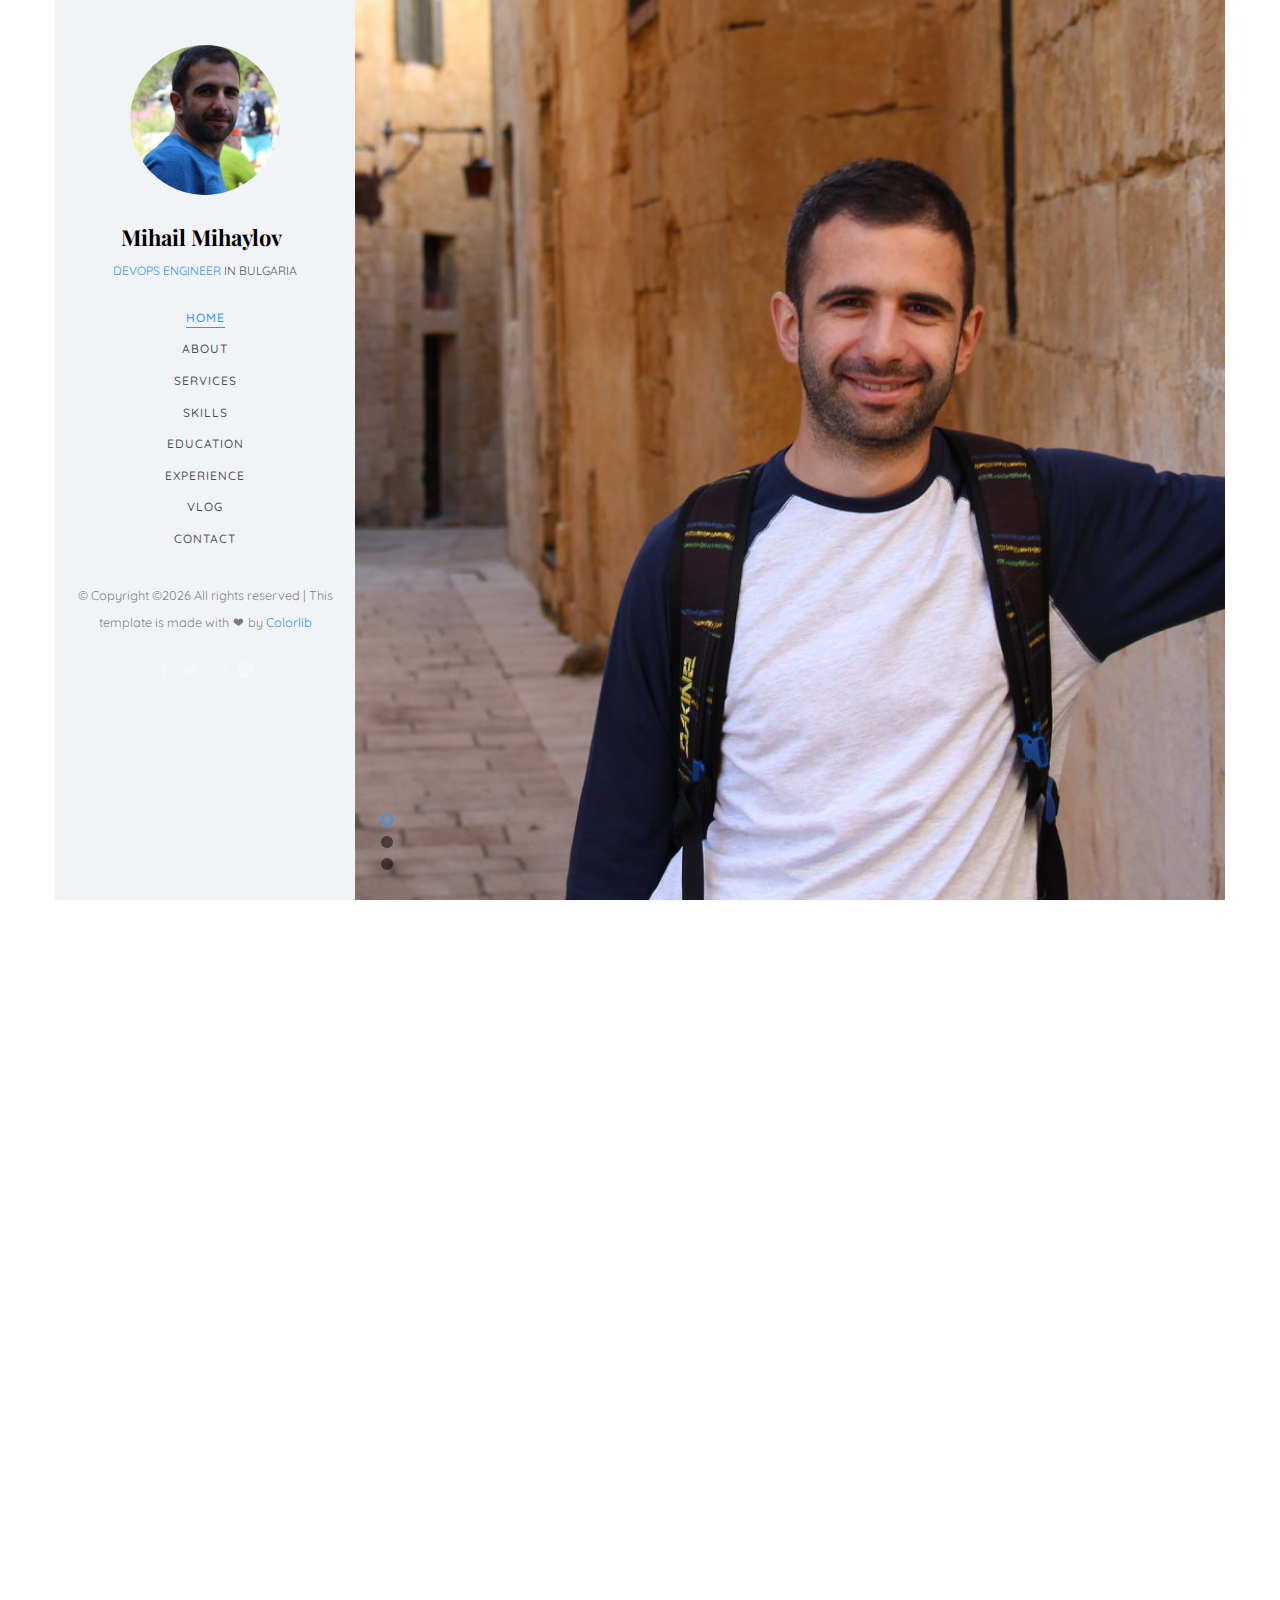
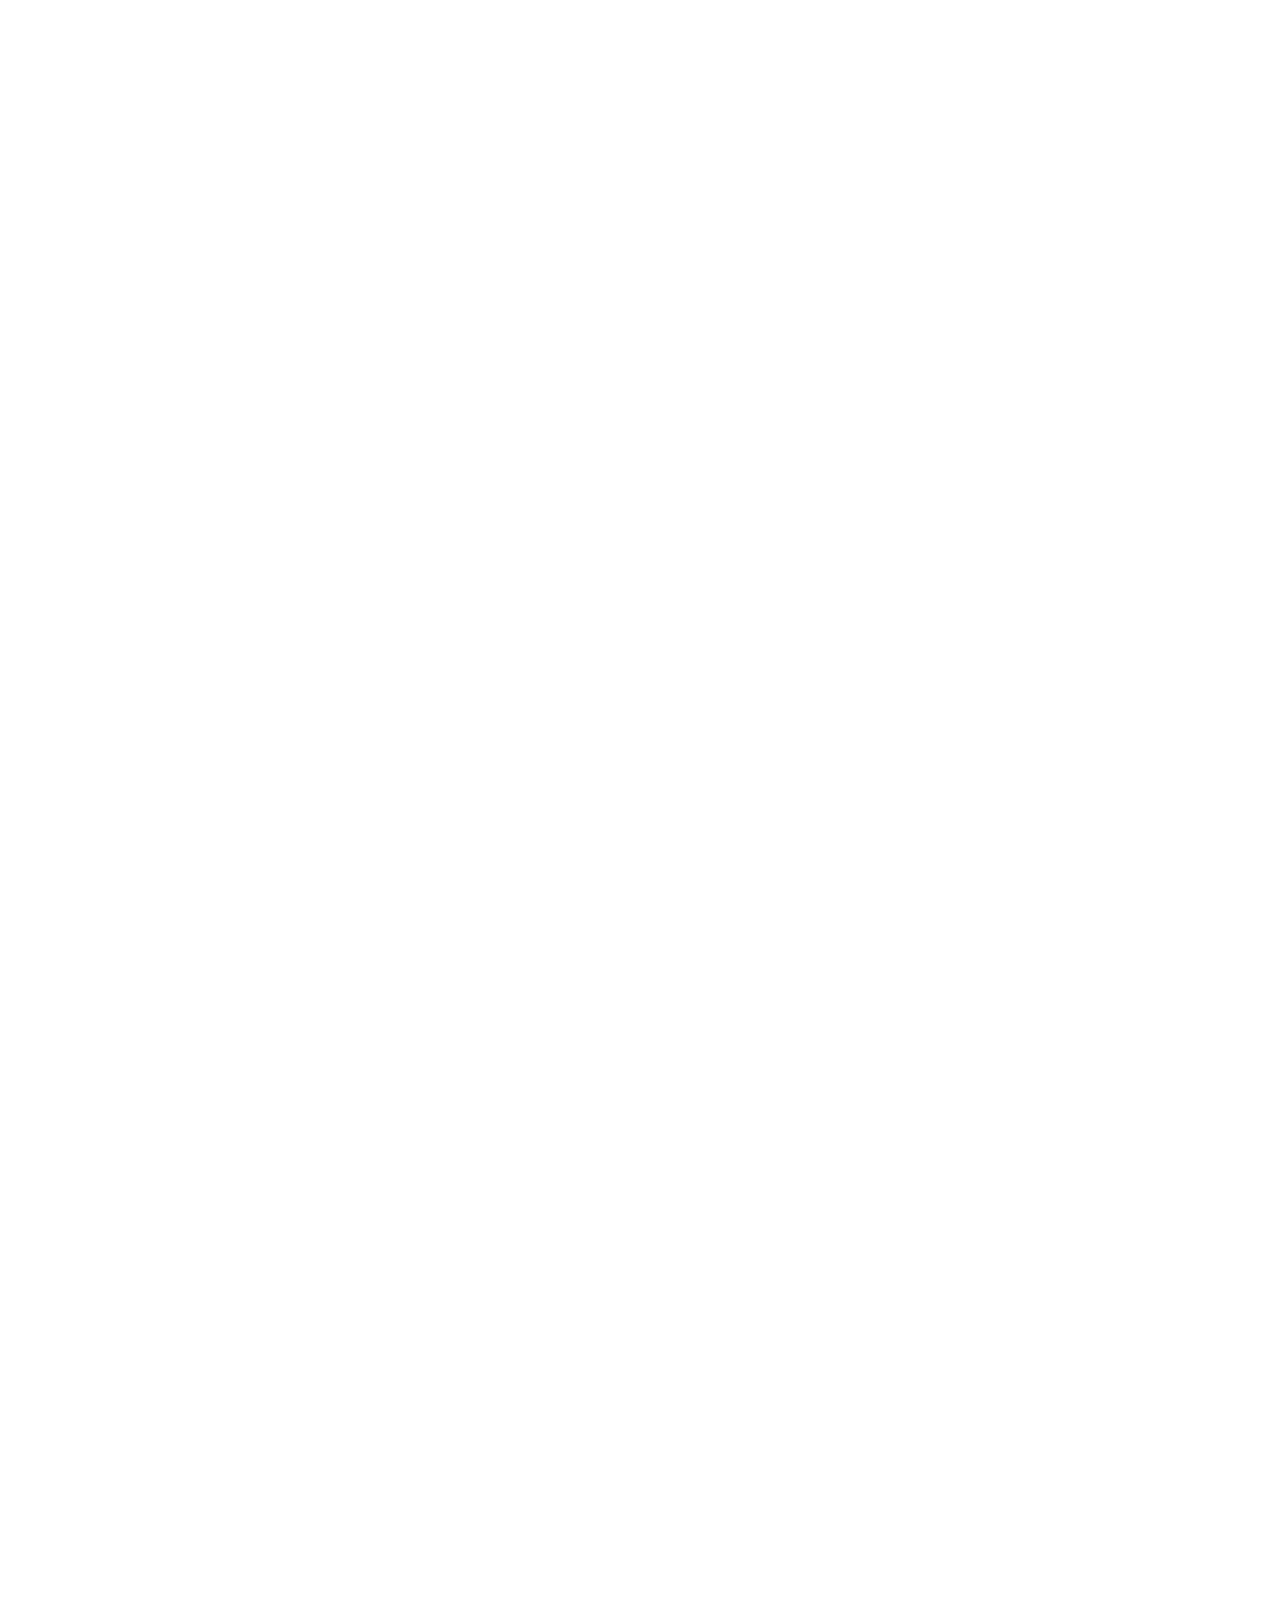
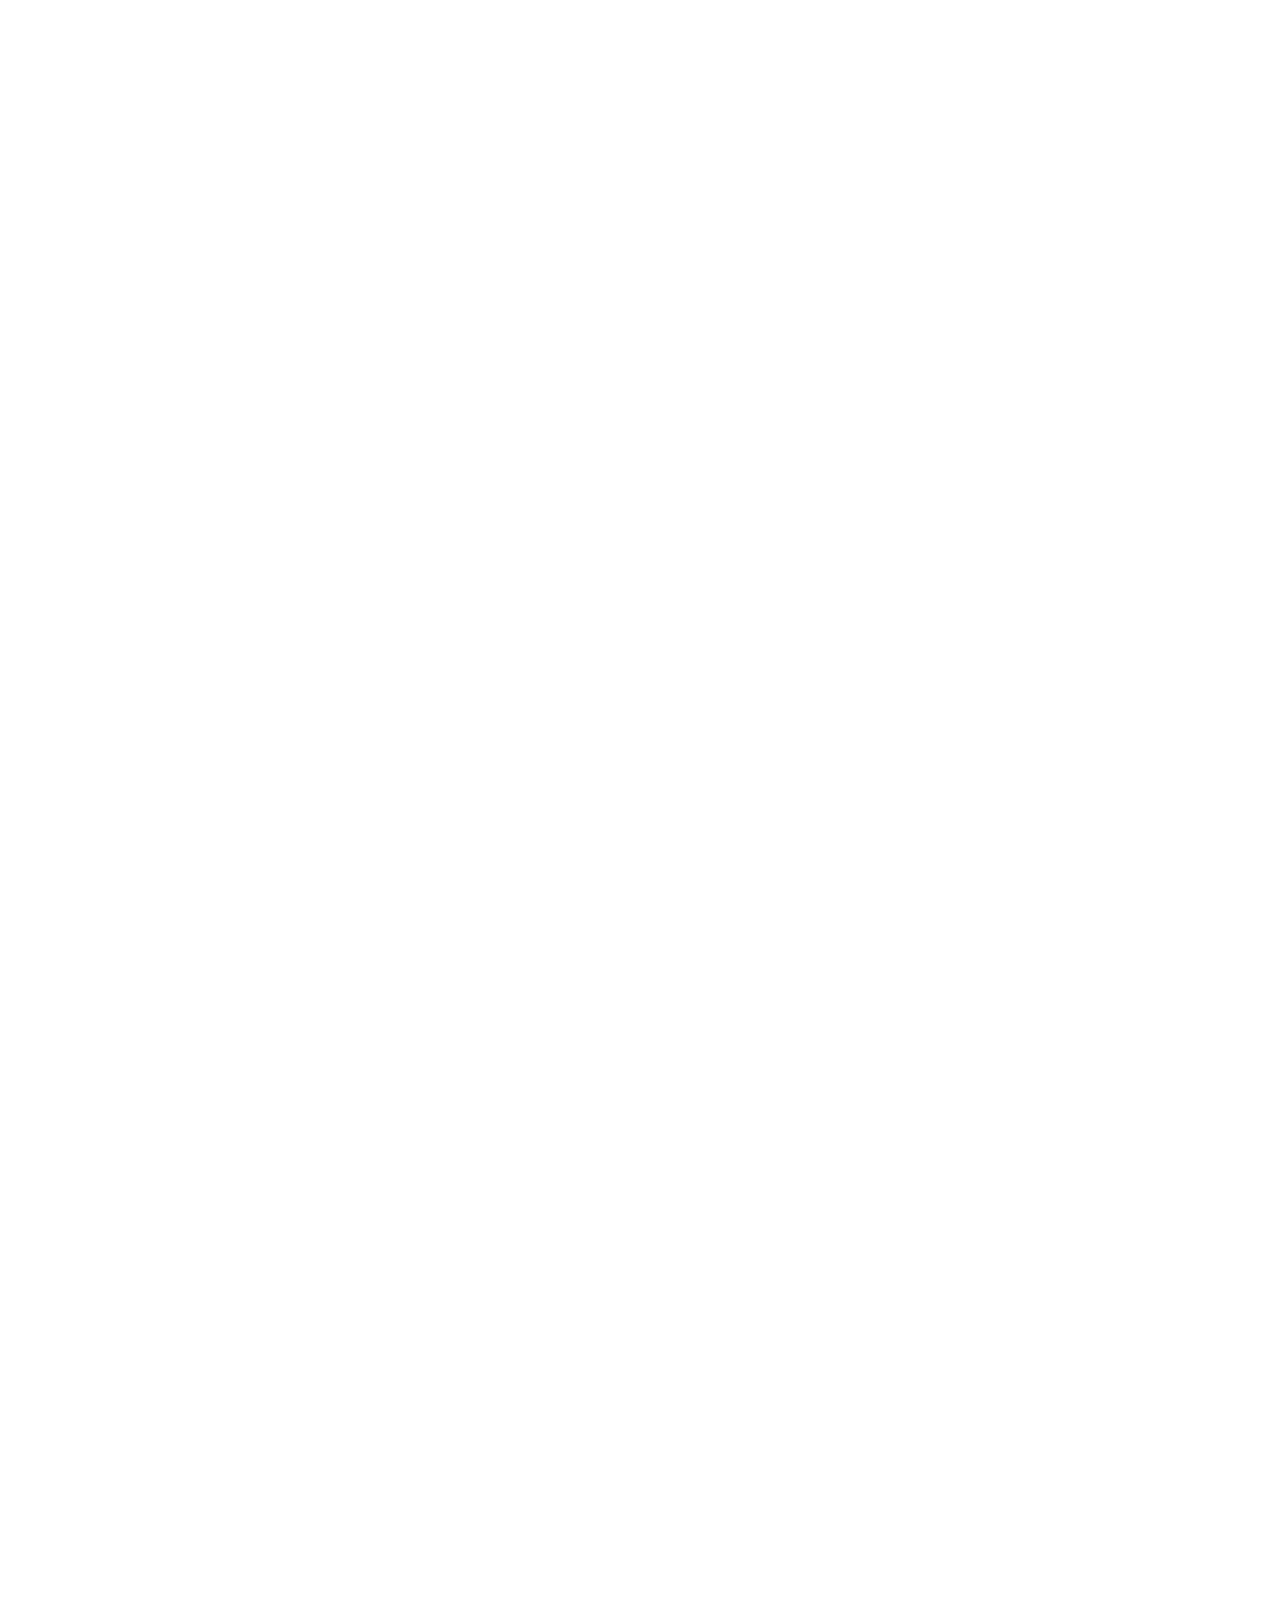
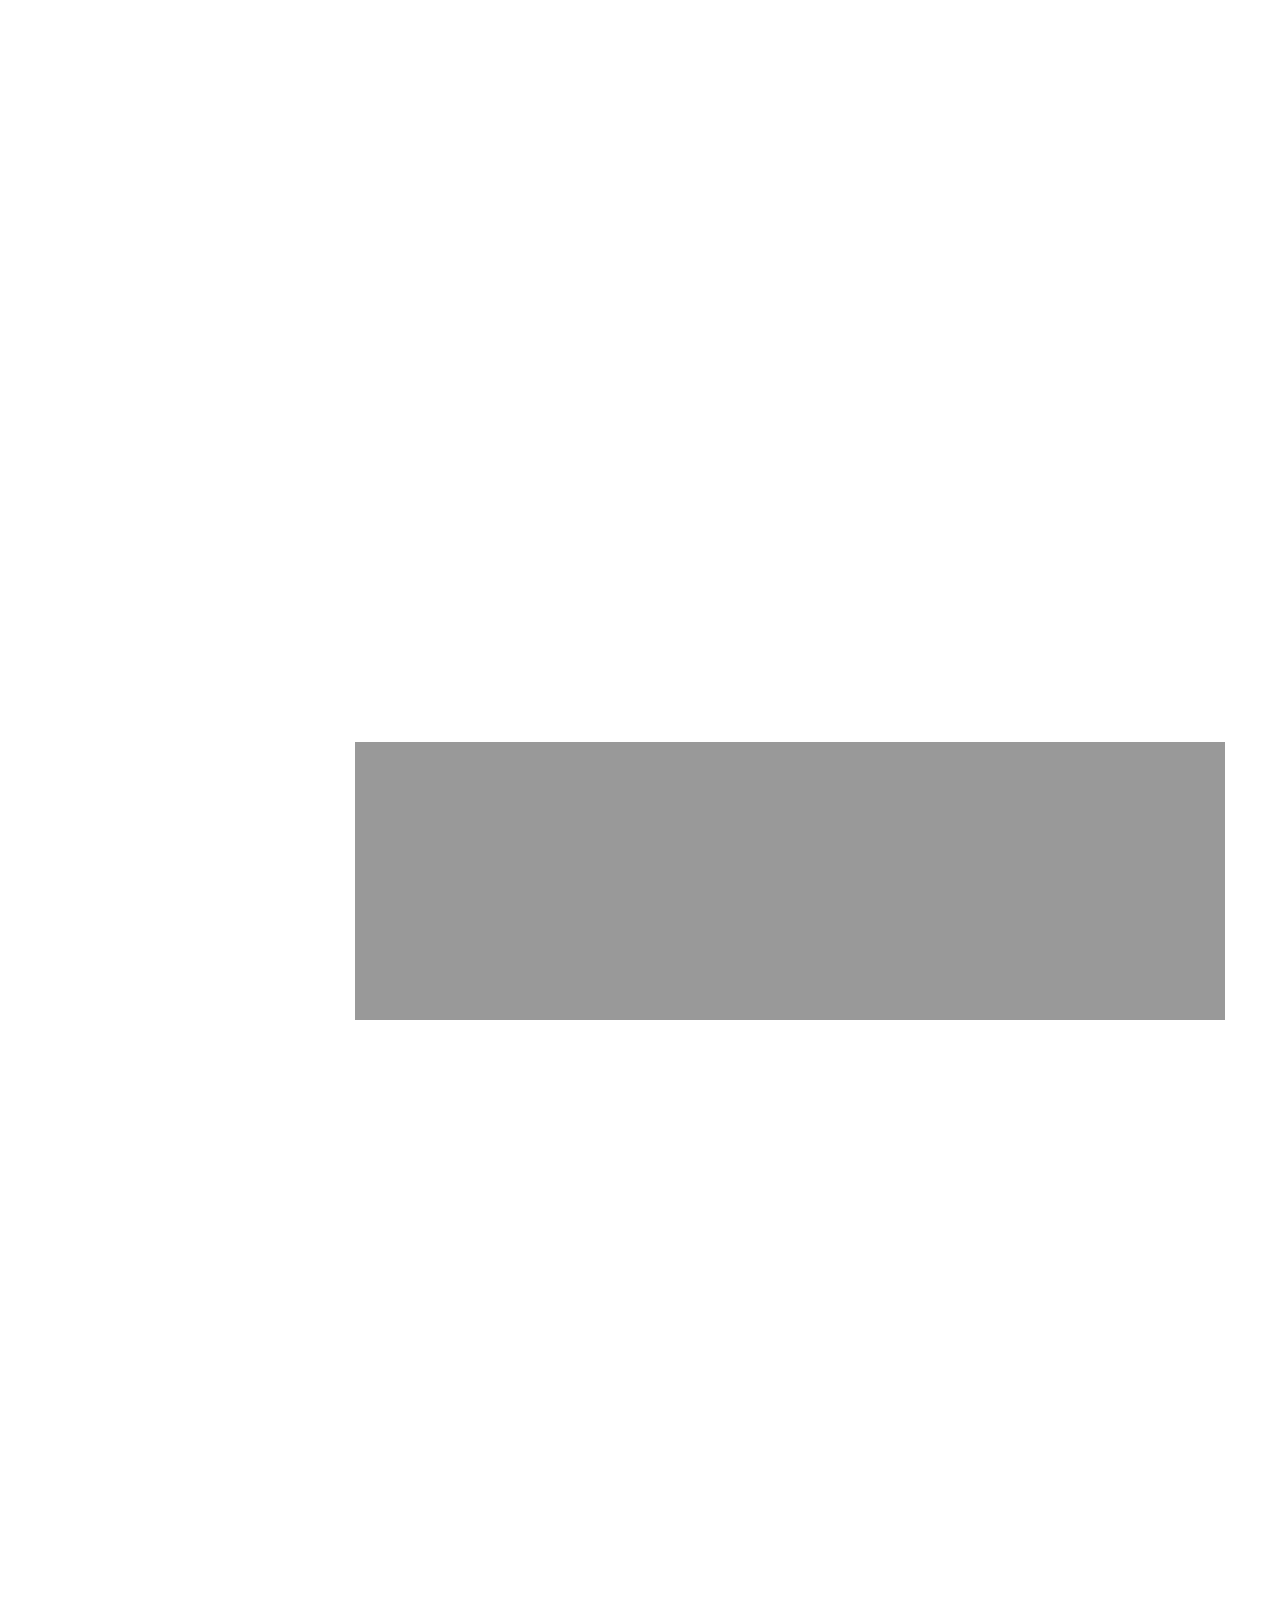
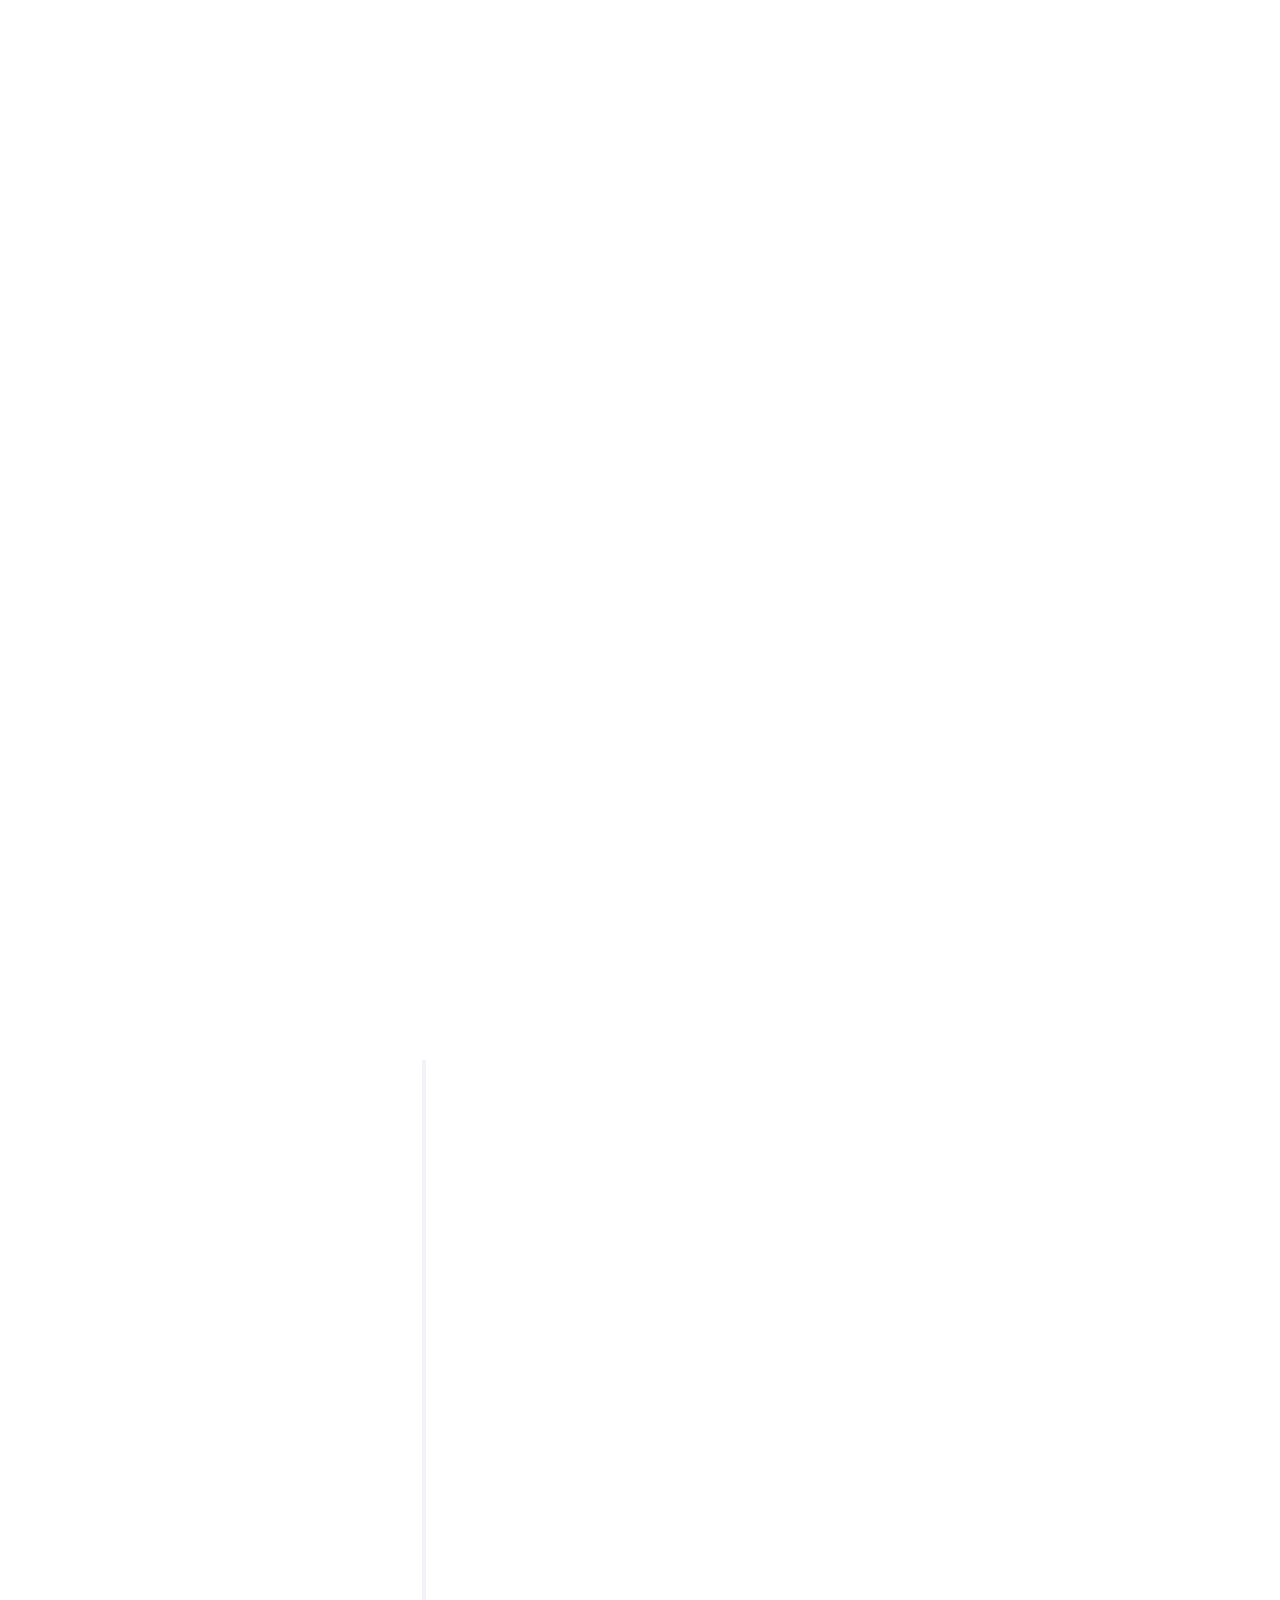
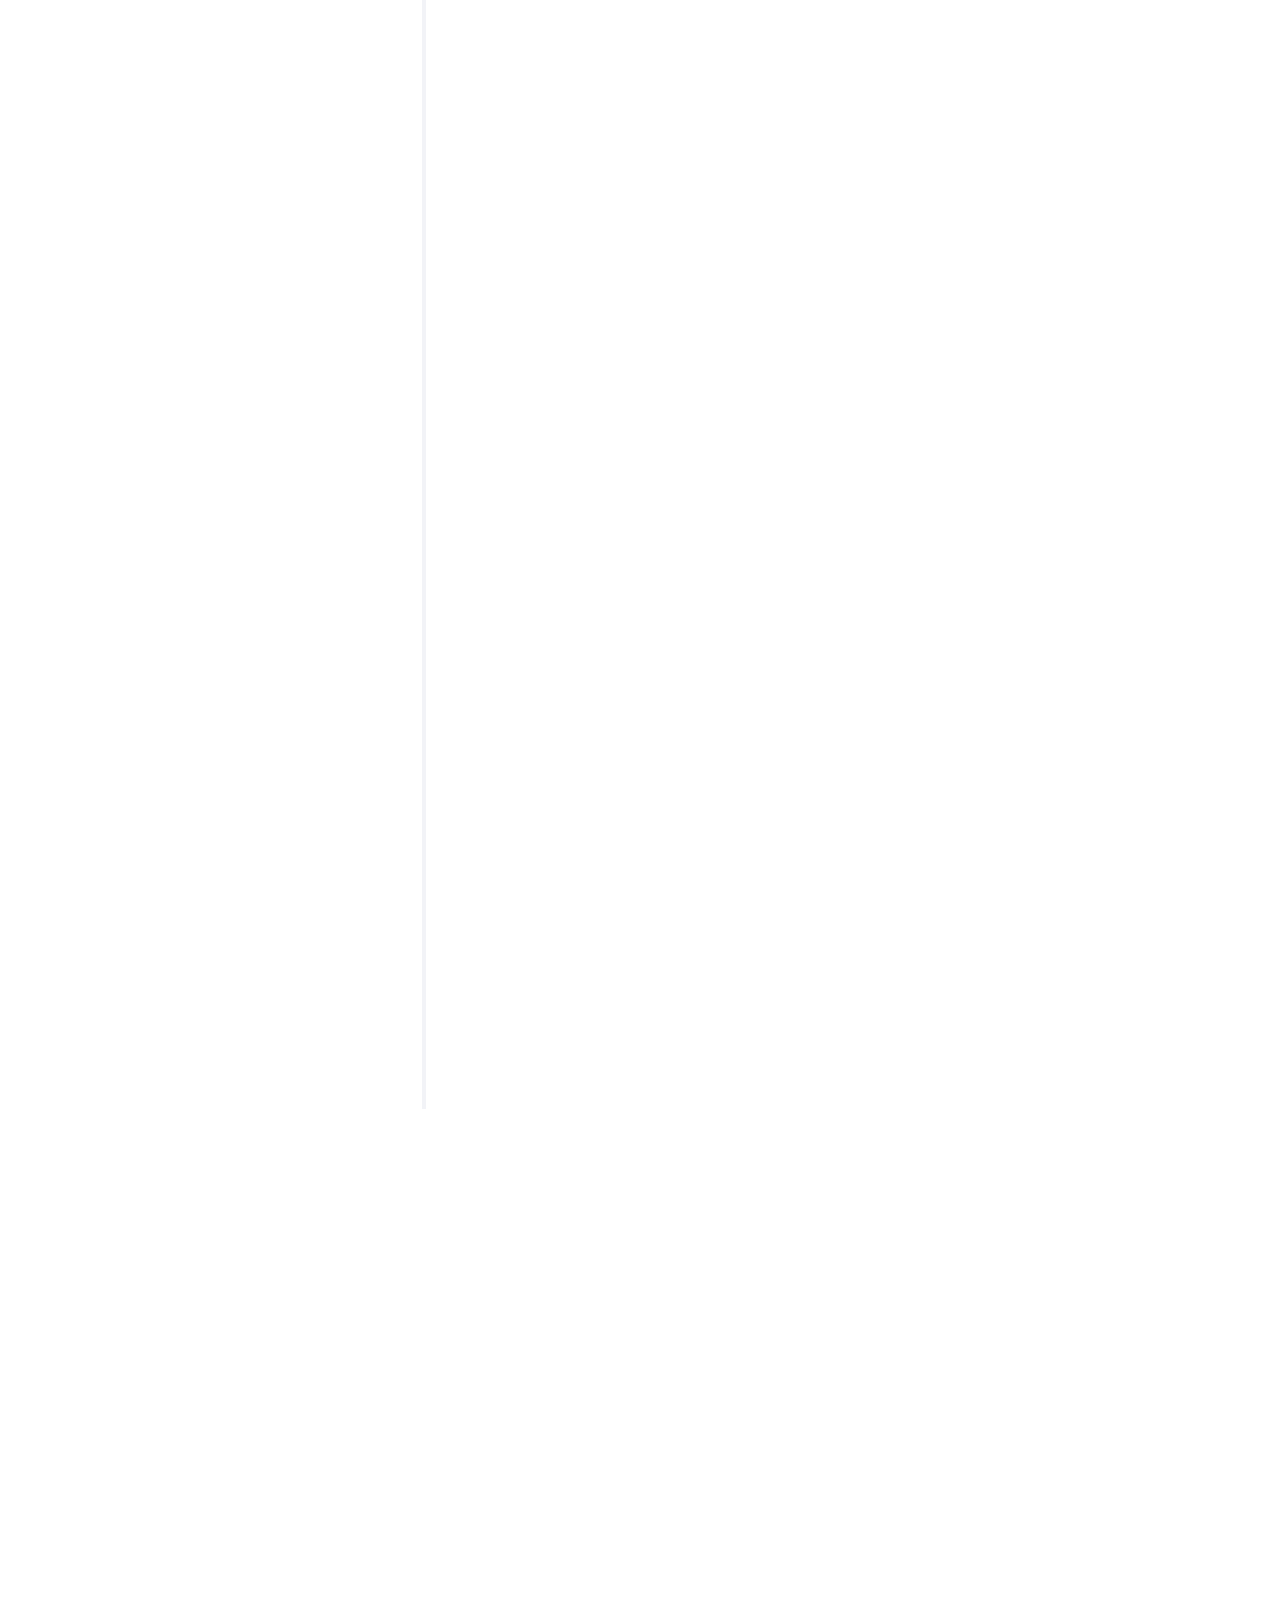
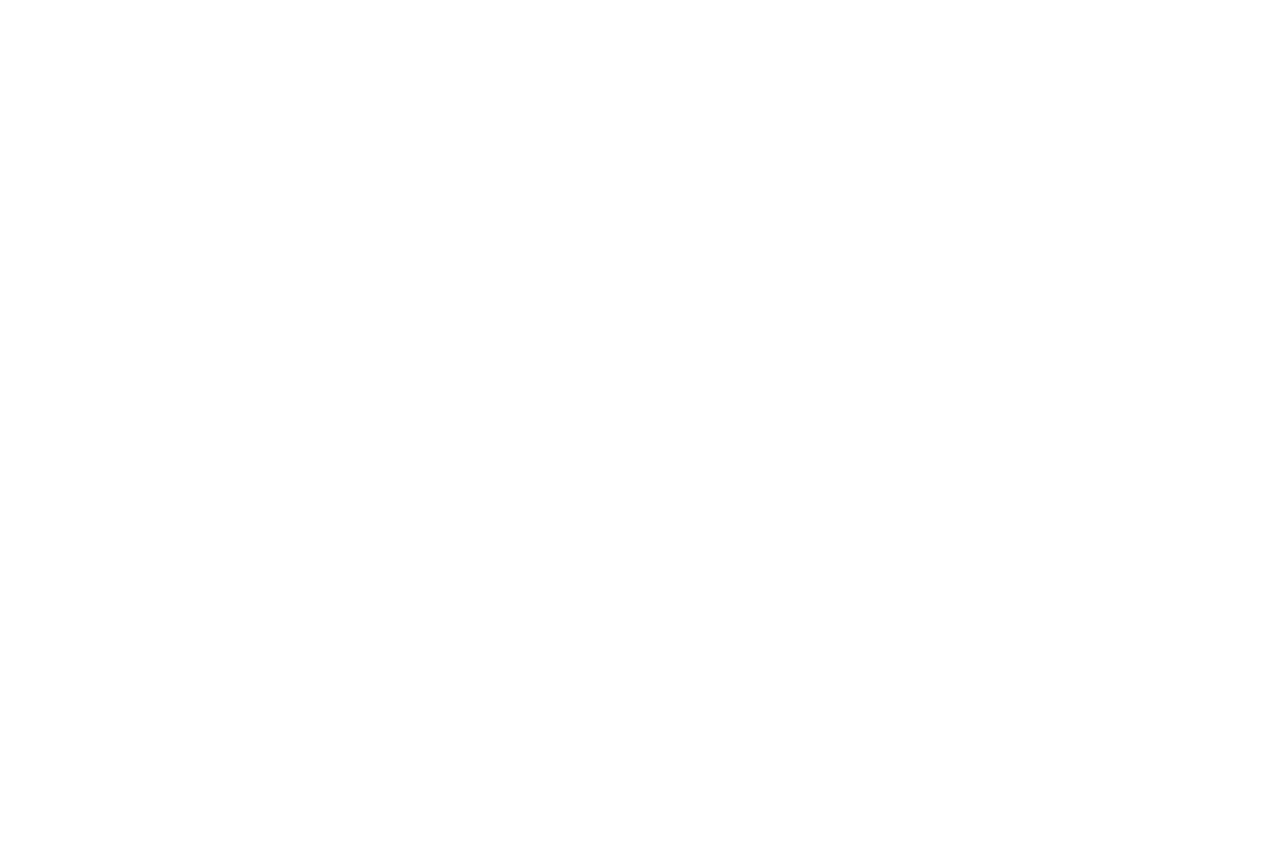
==== commit 852aafb1: "Promote the real site!" ====
--- a/index.html
+++ b/index.html
@@ -1,115 +1,843 @@
-<!DOCTYPE html>
-<html lang="en">
-<head>
-	<title>Coming Soon 2</title>
-	<meta charset="UTF-8">
-	<meta name="viewport" content="width=device-width, initial-scale=1">
-<!--===============================================================================================-->	
-	<link rel="icon" type="image/png" href="images/icons/favicon.ico"/>
-<!--===============================================================================================-->
-	<link rel="stylesheet" type="text/css" href="vendor/bootstrap/css/bootstrap.min.css">
-<!--===============================================================================================-->
-	<link rel="stylesheet" type="text/css" href="fonts/font-awesome-4.7.0/css/font-awesome.min.css">
-<!--===============================================================================================-->
-	<link rel="stylesheet" type="text/css" href="vendor/animate/animate.css">
-<!--===============================================================================================-->
-	<link rel="stylesheet" type="text/css" href="vendor/select2/select2.min.css">
-<!--===============================================================================================-->
-	<link rel="stylesheet" type="text/css" href="css/util.css">
-	<link rel="stylesheet" type="text/css" href="css/main.css">
-<!--===============================================================================================-->
-</head>
-<body>
-	
-	<!--  -->
-	<div class="simpleslide100">
-		<div class="simpleslide100-item bg-img1" style="background-image: url('images/bg01.jpg');"></div>
-		<div class="simpleslide100-item bg-img1" style="background-image: url('images/bg02.jpg');"></div>
-		<div class="simpleslide100-item bg-img1" style="background-image: url('images/bg03.jpg');"></div>
-	</div>
-
-	<div class="size1 overlay1">
-		<!--  -->
-		<div class="size1 flex-col-c-m p-l-15 p-r-15 p-t-50 p-b-50">
-			<h3 class="l1-txt1 txt-center p-b-25">
-				Coming Soon
-			</h3>
-
-			<p class="m2-txt1 txt-center p-b-48">
-				My website is under construction, follow <a href="https://www.facebook.com/misho.mihayloff" target="_blank">me</a> for update now!
-			</p>
-
-			<div class="flex-w flex-c-m cd100 p-b-33">
-				<div class="flex-col-c-m size2 bor1 m-l-15 m-r-15 m-b-20">
-					<span class="l2-txt1 p-b-9 days">35</span>
-					<span class="s2-txt1">Days</span>
-				</div>
-
-				<div class="flex-col-c-m size2 bor1 m-l-15 m-r-15 m-b-20">
-					<span class="l2-txt1 p-b-9 hours">17</span>
-					<span class="s2-txt1">Hours</span>
-				</div>
-
-				<div class="flex-col-c-m size2 bor1 m-l-15 m-r-15 m-b-20">
-					<span class="l2-txt1 p-b-9 minutes">50</span>
-					<span class="s2-txt1">Minutes</span>
-				</div>
-
-				<div class="flex-col-c-m size2 bor1 m-l-15 m-r-15 m-b-20">
-					<span class="l2-txt1 p-b-9 seconds">39</span>
-					<span class="s2-txt1">Seconds</span>
-				</div>
-			</div>
-
-			<form class="w-full flex-w flex-c-m validate-form">
-
-				<div class="wrap-input100 validate-input where1" data-validate = "Valid email is required: ex@abc.xyz">
-					<span class="focus-input100"></span>
-				</div>
-			</form>
-		</div>
-	</div>
-
-
-
-	
-
-<!--===============================================================================================-->	
-	<script src="vendor/jquery/jquery-3.2.1.min.js"></script>
-<!--===============================================================================================-->
-	<script src="vendor/bootstrap/js/popper.js"></script>
-	<script src="vendor/bootstrap/js/bootstrap.min.js"></script>
-<!--===============================================================================================-->
-	<script src="vendor/select2/select2.min.js"></script>
-<!--===============================================================================================-->
-	<script src="vendor/countdowntime/moment.min.js"></script>
-	<script src="vendor/countdowntime/moment-timezone.min.js"></script>
-	<script src="vendor/countdowntime/moment-timezone-with-data.min.js"></script>
-	<script src="vendor/countdowntime/countdowntime.js"></script>
-	<script>
-		$('.cd100').countdown100({
-			/*Set Endtime here*/
-			/*Endtime must be > current time*/
-			endtimeYear: 0,
-			endtimeMonth: 0,
-			endtimeDate: 35,
-			endtimeHours: 18,
-			endtimeMinutes: 0,
-			endtimeSeconds: 0,
-			timeZone: "" 
-			// ex:  timeZone: "America/New_York"
-			//go to " http://momentjs.com/timezone/ " to get timezone
-		});
-	</script>
-<!--===============================================================================================-->
-	<script src="vendor/tilt/tilt.jquery.min.js"></script>
-	<script >
-		$('.js-tilt').tilt({
-			scale: 1.1
-		})
-	</script>
-<!--===============================================================================================-->
-	<script src="js/main.js"></script>
-
-</body>
-</html>
+<!DOCTYPE HTML>
+<html>
+	<head>
+	<meta charset="utf-8">
+	<meta http-equiv="X-UA-Compatible" content="IE=edge">
+	<title>Mihail Mihaylov</title>
+	<meta name="viewport" content="width=device-width, initial-scale=1">
+	<meta name="description" content="" />
+	<meta name="keywords" content="" />
+	<meta name="author" content="" />
+
+  <!-- Facebook and Twitter integration -->
+	<meta property="og:title" content=""/>
+	<meta property="og:image" content=""/>
+	<meta property="og:url" content=""/>
+	<meta property="og:site_name" content=""/>
+	<meta property="og:description" content=""/>
+	<meta name="twitter:title" content="" />
+	<meta name="twitter:image" content="" />
+	<meta name="twitter:url" content="" />
+	<meta name="twitter:card" content="" />
+
+	<!-- Place favicon.ico and apple-touch-icon.png in the root directory -->
+	<link rel="shortcut icon" href="favicon.ico">
+
+	<link href="https://fonts.googleapis.com/css?family=Quicksand:300,400,500,700" rel="stylesheet">
+	<link href="https://fonts.googleapis.com/css?family=Playfair+Display:400,400i,700" rel="stylesheet">
+
+	<!-- Animate.css -->
+	<link rel="stylesheet" href="css/animate.css">
+	<!-- Icomoon Icon Fonts-->
+	<link rel="stylesheet" href="css/icomoon.css">
+	<!-- Bootstrap  -->
+	<link rel="stylesheet" href="css/bootstrap.css">
+	<!-- Flexslider  -->
+	<link rel="stylesheet" href="css/flexslider.css">
+	<!-- Flaticons  -->
+	<link rel="stylesheet" href="fonts/flaticon/font/flaticon.css">
+	<!-- Owl Carousel -->
+	<link rel="stylesheet" href="css/owl.carousel.min.css">
+	<link rel="stylesheet" href="css/owl.theme.default.min.css">
+	<!-- Theme style  -->
+	<link rel="stylesheet" href="css/style.css">
+
+	<!-- Modernizr JS -->
+	<script src="js/modernizr-2.6.2.min.js"></script>
+	<!-- FOR IE9 below -->
+	<!--[if lt IE 9]>
+	<script src="js/respond.min.js"></script>
+	<![endif]-->
+
+	</head>
+	<body>
+	<div id="colorlib-page">
+		<div class="container-wrap">
+		<a href="#" class="js-colorlib-nav-toggle colorlib-nav-toggle" data-toggle="collapse" data-target="#navbar" aria-expanded="false" aria-controls="navbar"><i></i></a>
+		<aside id="colorlib-aside" role="complementary" class="border js-fullheight">
+			<div class="text-center">
+				<div class="author-img" style="background-image: url(images/about.jpg);"></div>
+				<h1 id="colorlib-logo"><a href="index.html">Mihail Mihaylov</a></h1>
+				<span class="position"><a href="#">DevOps engineer</a> in Bulgaria</span>
+			</div>
+			<nav id="colorlib-main-menu" role="navigation" class="navbar">
+				<div id="navbar" class="collapse">
+					<ul>
+						<li class="active"><a href="#" data-nav-section="home">Home</a></li>
+						<li><a href="#" data-nav-section="about">About</a></li>
+						<li><a href="#" data-nav-section="services">Services</a></li>
+						<li><a href="#" data-nav-section="skills">Skills</a></li>
+						<li><a href="#" data-nav-section="education">Education</a></li>
+						<li><a href="#" data-nav-section="experience">Experience</a></li>
+            <!--
+						<li><a href="#" data-nav-section="work">Work</a></li>
+            -->
+						<li><a href="#" data-nav-section="blog">Vlog</a></li>
+						<li><a href="#" data-nav-section="contact">Contact</a></li>
+					</ul>
+				</div>
+			</nav>
+
+			<div class="colorlib-footer">
+				<p><small>&copy; <!-- Link back to Colorlib can't be removed. Template is licensed under CC BY 3.0. -->
+Copyright &copy;<script>document.write(new Date().getFullYear());</script> All rights reserved | This template is made with <i class="icon-heart" aria-hidden="true"></i> by <a href="https://colorlib.com" target="_blank">Colorlib</a>
+<!-- Link back to Colorlib can't be removed. Template is licensed under CC BY 3.0. --> </span></small></p>
+				<ul>
+					<li><a href="https://www.facebook.com/misho.mihayloff"><i class="icon-facebook2"></i></a></li>
+					<li><a href="https://twitter.com/mihailgmihaylov"><i class="icon-twitter2"></i></a></li>
+					<li><a href="https://www.instagram.com/misho.mihayloff/"><i class="icon-instagram"></i></a></li>
+					<li><a href="https://www.linkedin.com/in/mihail-mihaylov-50718852/"><i class="icon-linkedin2"></i></a></li>
+				</ul>
+			</div>
+
+		</aside>
+
+		<div id="colorlib-main">
+			<section id="colorlib-hero" class="js-fullheight" data-section="home">
+				<div class="flexslider js-fullheight">
+					<ul class="slides">
+				   	<li style="background-image: url(images/img_bg_1.jpg);">
+				   		<div class="overlay"></div>
+				   		<div class="container-fluid">
+				   			<div class="row">
+					   			<div class="col-md-6 col-md-offset-3 col-md-pull-3 col-sm-12 col-xs-12 js-fullheight slider-text">
+					   				<div class="slider-text-inner js-fullheight">
+					   					<div class="desc">
+						   					<h1 style="color:white">Hi! <br>I'm Misho</h1>
+						   					<h2 style="color:white">A tech geek. A traveler (of a sort). A humour is the best kind of medicine guy (especially in awkward situations).</h2>
+												<p><a href="files/MihailMihaylov.pdf" class="btn btn-primary btn-learn">Download CV <i class="icon-download4"></i></a></p>
+											</div>
+					   				</div>
+					   			</div>
+					   		</div>
+				   		</div>
+				   	</li>
+				   	<li style="background-image: url(images/img_bg_2.jpg);">
+				   		<div class="overlay"></div>
+				   		<div class="container-fluid">
+				   			<div class="row">
+					   			<div class="col-md-6 col-md-offset-3 col-md-pull-3 col-sm-12 col-xs-12 js-fullheight slider-text">
+					   				<div class="slider-text-inner">
+					   					<div class="desc">
+						   					<h1>I am <br>a DevOps engineer</h1>
+						   					<h2 style="color:white">100% automation 0% hesitation. <a href="https://kubernetes.io/" target="_blank">Kubernetes</a> and <a href="https://prometheus.io/" target="_blank" style="color:red">Prometheus</a> enthusiast. All things <a href="https://cncf.io/" target="_blank" style="color:green">CNCF</a>!</h2>
+												<p><a class="btn btn-primary btn-learn">View Portfolio <i class="icon-briefcase3"></i></a></p>
+											</div>
+					   				</div>
+					   			</div>
+					   		</div>
+				   		</div>
+				   	</li>
+				   	<li style="background-image: url(images/img_bg_3.jpg);">
+				   		<div class="overlay"></div>
+				   		<div class="container-fluid">
+				   			<div class="row">
+					   			<div class="col-md-6 col-md-offset-3 col-md-pull-3 col-sm-12 col-xs-12 js-fullheight slider-text">
+					   				<div class="slider-text-inner">
+					   					<div class="desc">
+						   					<h1>I am a wannabe <a href="https://dailystoic.com/what-is-stoicism-a-definition-3-stoic-exercises-to-get-you-started/" target="_blank" style="color:green">stoic</a>.</h1>
+						   					<h2 style="color:black">A love and desire of wisdom.<br> Do less but do it the right way.<br> Do the just thing.<br> And have the courage to follow your morals!</h2>
+												<p><a href="https://www.youtube.com/channel/UC-mdJTpGmyMJ71sKzPZz2AQ" class="btn btn-primary btn-learn">View Vlog</a></p>
+											</div>
+					   				</div>
+					   			</div>
+					   		</div>
+				   		</div>
+				   	</li>
+				  	</ul>
+			  	</div>
+			</section>
+
+			<section class="colorlib-about" data-section="about">
+				<div class="colorlib-narrow-content">
+					<div class="row">
+						<div class="col-md-12">
+							<div class="row row-bottom-padded-sm animate-box" data-animate-effect="fadeInLeft">
+								<div class="col-md-12">
+									<div class="about-desc">
+										<span class="heading-meta">About Us</span>
+										<h2 class="colorlib-heading">Who Am I?</h2>
+										<p><strong>Hi I'm Mihail Mihaylov</strong>
+
+                    </p>
+										<p> An adventure lover, a thrill-seeker, with a cheerful attitude and an open-minded approach to the world.
+                      <img src="images/me-in-vienna.jpg" class="img-responsive" alt="">
+                    </p>
+										<p>I have a passion for skiing. Being on top of a mountain, the white void in front of me,
+                      the sun above me, friends on my side, and without a care in the world... is maybe one of
+                      the few truly spectacular moments that give meaning to life.
+                      <img src="images/me-ski.jpg" class="img-responsive" alt="Sölden Tirol Austria">
+                    </p>
+										<p> I play StarCraft2 and watch eSports (CS:GO and SC2). Go HeRoMaRinE! Also, check out <a href="https://www.youtube.com/channel/UC-mdJTpGmyMJ71sKzPZz2AQ">my YouTube channel</a> with SC2 games in the Diamond league.
+                      <img src="images/SC2-cast.png" class="img-responsive" alt="SC2 stream">
+                    </p>
+									</div>
+								</div>
+							</div>
+							<div class="row">
+								<div class="col-md-3 animate-box" data-animate-effect="fadeInLeft">
+									<div class="services color-1">
+										<span class="icon2"><i class="icon-bulb"></i></span>
+										<h3>Idea and motivation-driven person. There are no bad ideas and all new tasks teach me something I did not know before.</h3>
+									</div>
+								</div>
+								<div class="col-md-3 animate-box" data-animate-effect="fadeInRight">
+									<div class="services color-2">
+										<span class="icon2"><i class="icon-globe-outline"></i></span>
+										<h3>A citizen of the world. The moment we start thinking as one and not as citizens of a one country will be the moment we conquer our differences.</h3>
+									</div>
+								</div>
+								<div class="col-md-3 animate-box" data-animate-effect="fadeInTop">
+									<div class="services color-3">
+										<span class="icon2"><i class="icon-data"></i></span>
+										<h3>Data is beautiful. Mathematics, physics, informatics, and statistics have a divine beauty that triggers my admiration every time I learn something new there.</h3>
+									</div>
+								</div>
+								<div class="col-md-3 animate-box" data-animate-effect="fadeInBottom">
+									<div class="services color-4">
+										<span class="icon2"><i class="icon-phone3"></i></span>
+										<h3>"Today's science fiction is tomorrow's science fact" - Isaac Asimov. We have the power to create and "bring to life" basic technology ecosystems and robotic logic. Therefore we are entitled to it.</h3>
+									</div>
+								</div>
+							</div>
+							<div class="row">
+								<div class="col-md-12 animate-box" data-animate-effect="fadeInLeft">
+									<div class="hire">
+										<h2>The first principle is that you must not fool yourself and you are the easiest person to fool. <br>Richard Feynman</h2>
+									</div>
+								</div>
+							</div>
+						</div>
+					</div>
+				</div>
+			</section>
+
+			<section class="colorlib-services" data-section="services">
+				<div class="colorlib-narrow-content">
+					<div class="row">
+						<div class="col-md-6 col-md-offset-3 col-md-pull-3 animate-box" data-animate-effect="fadeInLeft">
+							<span class="heading-meta">What I do?</span>
+							<h2 class="colorlib-heading">Here are some of the expertise I have and cherish the most</h2>
+						</div>
+					</div>
+					<div class="row row-pt-md">
+						<div class="col-md-4 text-center animate-box">
+							<div class="services color-1">
+								<span class="icon">
+									<i class="icon-server"></i>
+								</span>
+								<div class="desc">
+									<h3>Infrastructure Engineering</h3>
+                  <p>Design, implementation, and support of multi-cloud, multi-region, state-of-the-art IT infrastructure systems... with a grain of passion.</p>
+								</div>
+							</div>
+						</div>
+						<div class="col-md-4 text-center animate-box">
+							<div class="services color-2">
+								<span class="icon">
+									<i class="icon-bulb"></i>
+								</span>
+								<div class="desc">
+									<h3>Smart and hard work</h3>
+									<p>"Give me 6 hours to chop down a tree and I'll spend the first 4 sharpening my axe." - Abe Lincoln</br>I am eager to be in that place where the system and I work as one with a flow.</p>
+								</div>
+							</div>
+						</div>
+						<div class="col-md-4 text-center animate-box">
+							<div class="services color-3">
+								<span class="icon">
+									<i class="icon-phone3"></i>
+								</span>
+								<div class="desc">
+									<h3>Development</h3>
+									<p>The sheer joy of creating a "living thing" by simply... writing a code on a redactor. I have always admired this and aimed at this particular freedom that technology gives us.</p>
+								</div>
+							</div>
+						</div>
+						<div class="col-md-4 text-center animate-box">
+							<div class="services color-4">
+								<span class="icon">
+									<i class="icon-layers2"></i>
+								</span>
+								<div class="desc">
+									<h3>CI/CD</h3>
+                  <p>Develop a pipeline that produces new iterations, tests for issues or puts together the pieces of software in seconds by simply... a click. This is hard to achieve but mind-blowing when done.</p>
+								</div>
+							</div>
+						</div>
+						<div class="col-md-4 text-center animate-box">
+							<div class="services color-5">
+								<span class="icon">
+									<i class="icon-battery"></i>
+								</span>
+								<div class="desc">
+									<h3>Motivation</h3>
+                  <p>When a stoic wakes up, he/she is eager to get out of bed and start exploring. People are not made for sleeping! I am always searching for my passion, my motivation, my X-factor in my work in my personal life, and in everything.</p>
+								</div>
+							</div>
+						</div>
+						<div class="col-md-4 text-center animate-box">
+							<div class="services color-6">
+								<span class="icon">
+									<i class="icon-heart"></i>
+								</span>
+								<div class="desc">
+									<h3>Honesty</h3>
+                  <p>Treat people the way you want to be treated! Honest communication always pays off as we develop stronger bonds and people value that the most. Also, do not forget to be honest with the most ruthless person you know - yourself.</p>
+								</div>
+							</div>
+						</div>
+					</div>
+				</div>
+			</section>
+
+			<div id="colorlib-counter" class="colorlib-counters" style="background-image: url(images/cover_bg_1.jpg);" data-stellar-background-ratio="0.5">
+				<div class="overlay"></div>
+				<div class="colorlib-narrow-content">
+					<div class="row">
+					</div>
+					<div class="row">
+						<div class="col-md-3 text-center animate-box">
+							<span class="colorlib-counter js-counter" data-from="0" data-to="783" data-speed="5000" data-refresh-interval="50"></span>
+							<span class="colorlib-counter-label">Cups of black tee</span>
+						</div>
+						<div class="col-md-3 text-center animate-box">
+							<span class="colorlib-counter js-counter" data-from="0" data-to="7" data-speed="5000" data-refresh-interval="50"></span>
+							<span class="colorlib-counter-label">Companies worked for</span>
+						</div>
+						<div class="col-md-3 text-center animate-box">
+							<span class="colorlib-counter js-counter" data-from="0" data-to="12" data-speed="5000" data-refresh-interval="50"></span>
+							<span class="colorlib-counter-label">Years of experience</span>
+						</div>
+						<div class="col-md-3 text-center animate-box">
+							<span class="colorlib-counter js-counter" data-from="0" data-to="1024" data-speed="5000" data-refresh-interval="50"></span>
+							<span class="colorlib-counter-label">Hours of CS:GO and StarCraft2</span>
+						</div>
+					</div>
+				</div>
+			</div>
+
+			<section class="colorlib-skills" data-section="skills">
+				<div class="colorlib-narrow-content">
+					<div class="row">
+						<div class="col-md-6 col-md-offset-3 col-md-pull-3 animate-box" data-animate-effect="fadeInLeft">
+							<span class="heading-meta">My Specialty</span>
+							<h2 class="colorlib-heading animate-box">My Skills</h2>
+						</div>
+					</div>
+					<div class="row">
+						<div class="col-md-12 animate-box" data-animate-effect="fadeInLeft">
+							<p>“Above all, it is necessary for a person to have a true self-estimate, for we commonly think we can do more than we really can.”</p>
+              <p>Seneca, On Tranquility Of Mind, 5.2</p>
+						</div>
+						<div class="col-md-6 animate-box" data-animate-effect="fadeInLeft">
+							<div class="progress-wrap">
+								<h3>Kubernetes</h3>
+								<div class="progress">
+								 	<div class="progress-bar color-1" role="progressbar" aria-valuenow="85"
+								  	aria-valuemin="0" aria-valuemax="100" style="width:85%">
+								    <span>85%</span>
+								  	</div>
+								</div>
+							</div>
+						</div>
+						<div class="col-md-6 animate-box" data-animate-effect="fadeInRight">
+							<div class="progress-wrap">
+								<h3>Prometheus</h3>
+								<div class="progress">
+								 	<div class="progress-bar color-2" role="progressbar" aria-valuenow="80"
+								  	aria-valuemin="0" aria-valuemax="100" style="width:80%">
+								    <span>80%</span>
+								  	</div>
+								</div>
+							</div>
+						</div>
+						<div class="col-md-6 animate-box" data-animate-effect="fadeInLeft">
+							<div class="progress-wrap">
+								<h3>Linux</h3>
+								<div class="progress">
+								 	<div class="progress-bar color-3" role="progressbar" aria-valuenow="70"
+								  	aria-valuemin="0" aria-valuemax="100" style="width:70%">
+								    <span>70%</span>
+								  	</div>
+								</div>
+							</div>
+						</div>
+						<div class="col-md-6 animate-box" data-animate-effect="fadeInRight">
+							<div class="progress-wrap">
+								<h3>Networking</h3>
+								<div class="progress">
+								 	<div class="progress-bar color-4" role="progressbar" aria-valuenow="90"
+								  	aria-valuemin="0" aria-valuemax="100" style="width:90%">
+								    <span>65%</span>
+								  	</div>
+								</div>
+							</div>
+						</div>
+						<div class="col-md-6 animate-box" data-animate-effect="fadeInLeft">
+							<div class="progress-wrap">
+								<h3>RDBMS</h3>
+								<div class="progress">
+								 	<div class="progress-bar color-5" role="progressbar" aria-valuenow="70"
+								  	aria-valuemin="0" aria-valuemax="100" style="width:70%">
+								    <span>70%</span>
+								  	</div>
+								</div>
+							</div>
+						</div>
+						<div class="col-md-6 animate-box" data-animate-effect="fadeInRight">
+							<div class="progress-wrap">
+								<h3>Scripting</h3>
+								<div class="progress">
+								 	<div class="progress-bar color-6" role="progressbar" aria-valuenow="80"
+								  	aria-valuemin="0" aria-valuemax="100" style="width:80%">
+								    <span>65%</span>
+								  	</div>
+								</div>
+							</div>
+						</div>
+					</div>
+				</div>
+			</section>
+
+			<section class="colorlib-education" data-section="education">
+				<div class="colorlib-narrow-content">
+					<div class="row">
+						<div class="col-md-6 col-md-offset-3 col-md-pull-3 animate-box" data-animate-effect="fadeInLeft">
+							<span class="heading-meta">Education</span>
+							<h2 class="colorlib-heading animate-box">Education</h2>
+						</div>
+					</div>
+					<div class="row">
+						<div class="col-md-12 animate-box" data-animate-effect="fadeInLeft">
+							<div class="fancy-collapse-panel">
+								<div class="panel-group" id="accordion" role="tablist" aria-multiselectable="true">
+									<div class="panel panel-default">
+									    <div class="panel-heading" role="tab" id="headingOne">
+									        <h4 class="panel-title">
+									          <a data-toggle="collapse" data-parent="#accordion" href="#collapseOne" aria-expanded="true" aria-controls="collapseOne">Bachelor Degree of Information Systems
+									            </a>
+									        </h4>
+									    </div>
+									    <div id="collapseOne" class="panel-collapse collapse in" role="tabpanel" aria-labelledby="headingOne">
+									         <div class="panel-body">
+									            <div class="row">
+										      		<div class="col-md-6">
+										      			<p>Graduated FMI Sofia (Faculty of Mathematics and Informatics in Sofia University, Bulgaria) in 2012.  </p>
+										      		</div>
+										      		<div class="col-md-6">
+                                <p>Bachelor in Information Systems - Informatics and Computer Science.</p>
+										      		</div>
+										      	</div>
+									         </div>
+									    </div>
+									</div>
+									<div class="panel panel-default">
+									    <div class="panel-heading" role="tab" id="headingTwo">
+									      <h4 class="panel-title">
+									        <a class="collapsed" data-toggle="collapse" data-parent="#accordion" href="#collapseTwo" aria-expanded="false" aria-controls="collapseTwo">High School of Mathematics "Acad. Kiril Popov" - Plovdiv, Bulgaria
+ 									        </a>
+									        </h4>
+									    </div>
+									    <div id="collapseTwo" class="panel-collapse collapse" role="tabpanel" aria-labelledby="headingTwo">
+									        <div class="panel-body">
+									          <p>Above all, I have met one of the best people I know there and achieved <strong>extraordinary</strong> friendships. During those high-school years, I found my true passion in: </p>
+													  <ul>
+														  <li>Linux</li>
+                              <li>Programming and computer science</li>
+														  <li>Football</li>
+														  <li>Fantasy books</li>
+													  </ul>
+
+                            I developed my personality and ethics there and then and I am truly grateful for those years.
+									        </div>
+									    </div>
+									</div>
+									<div class="panel panel-default">
+									    <div class="panel-heading" role="tab" id="headingThree">
+									        <h4 class="panel-title">
+									            <a class="collapsed" data-toggle="collapse" data-parent="#accordion" href="#collapseThree" aria-expanded="false" aria-controls="collapseThree">Many courses
+									            </a>
+									        </h4>
+									    </div>
+									    <div id="collapseThree" class="panel-collapse collapse" role="tabpanel" aria-labelledby="headingThree">
+									        <div class="panel-body">
+                            <p>
+                              Throughout those many years, I have taken many courses both on and off of work.
+                              I feel that naming them in a structured manner has little or less meaning now as this will be missing the point.
+                            </p>
+                            <p>
+                              The purpose is not to learn AWS, Kubernetes, or to get proficient in some technology.
+                              The purpose is to learn how... how to learn! The best skill to develop is having the tranquility of mind to follow the line of teaching.
+                              To develop a learning structure that best suits yourself and is both efficient and long-lasting.
+                              To develop a strong will and patience.
+                            </p>
+                            <p>
+                              I will continue taking courses, both online and in a group environment because we have always something to learn.
+                              And the moment you start thinking you know everything is the moment you know nothing (you know nothing, John Snow :D ).
+                            </p>
+									        </div>
+									    </div>
+									</div>
+
+									<div class="panel panel-default">
+									    <div class="panel-heading" role="tab" id="headingFour">
+									        <h4 class="panel-title">
+									            <a class="collapsed" data-toggle="collapse" data-parent="#accordion" href="#collapseFour" aria-expanded="false" aria-controls="collapseFour">Conferences
+									            </a>
+									        </h4>
+									    </div>
+									    <div id="collapseFour" class="panel-collapse collapse" role="tabpanel" aria-labelledby="headingFour">
+									        <div class="panel-body">
+                            <p>
+                              I feel that one of the best places to gather knowledge about a topic is a conference in which you meet with people, that work in the field, have proficient experience, or simply share the issues and pitfalls you have. But above all, a conference is a place to develop a passion and a purpose.
+                            </p>
+                            <p>
+                              Usually, people present new and trendy stuff at a conference, share their experience, or simply give you a heads up on a new and crafty way of doing things. But they also inspire you to do as they've done.
+                            </p>
+                            <p>
+                              I particularly like attending conferences like <a href="https://events.linuxfoundation.org/">KubeCon</a> or <a href="https://promcon.io/">PromCon</a> in which you can meet and have a piece of the minds of the top people in the field.
+                            </p>
+                            <p>
+                              But also, I like attending non-technical and purely science conferences like those <a href="https://ratio.bg/events/" target="_blank">Ratio</a> and other non-government organizations are organising in Sofia.
+                            </p>
+									        </div>
+									    </div>
+									</div>
+								</div>
+							</div>
+						</div>
+					</div>
+				</div>
+			</section>
+
+			<section class="colorlib-experience" data-section="experience">
+				<div class="colorlib-narrow-content">
+					<div class="row">
+						<div class="col-md-6 col-md-offset-3 col-md-pull-3 animate-box" data-animate-effect="fadeInLeft">
+							<span class="heading-meta">Experience</span>
+							<h2 class="colorlib-heading animate-box">Work Experience</h2>
+						</div>
+					</div>
+					<div class="row">
+						<div class="col-md-12">
+				         <div class="timeline-centered">
+					         <article class="timeline-entry animate-box" data-animate-effect="fadeInLeft">
+					            <div class="timeline-entry-inner">
+
+					               <div class="timeline-icon color-1">
+					                  <i class="icon-pen2"></i>
+					               </div>
+
+					               <div class="timeline-label">
+					                  <h2><a href="#">DevOps Engineer</a> <span>2016-onward</span></h2>
+                            <p>Everything from CI/CD to automating cloud infrastructure setup and high availability. My preferred stack is AWS/GCloud and technologies like Kubernetes, Terraform, the ELK stack, Prometheus, and everything CNCF.</p>
+                            <p>I truly believe in the infrastructure-as-a-code way and believe that automating mundane stuff holds the true art of our profession.</p>
+                            <p>I have done a great deal with tools like Puppet and Ansible, but like to focus on more "new-wave" state-of-the-art solutions like Kubernetes.</p>
+					               </div>
+					            </div>
+					         </article>
+
+
+					         <article class="timeline-entry animate-box" data-animate-effect="fadeInRight">
+					            <div class="timeline-entry-inner">
+					               <div class="timeline-icon color-2">
+					                  <i class="icon-pen2"></i>
+					               </div>
+					               <div class="timeline-label">
+					               	<h2><a href="#">Cloud Infrastructure Engineer</a> <span>2014-2016</span></h2>
+					                <p>
+                            Working on a services-oriented company, I was developing proficiency in cloud infrastructure management and migration to the cloud.
+                            Primarily on Microsoft Azure, I was trying out best practices in the CI/CD approach with newly developed and innovative cloud-based tools.
+                            This proved to be a crucial lesson for when I had to automate the same processes across cross-cloud.
+                          </p>
+					                <p>
+                            To actually try to manage all the infrastructure in a "born in the cloud" company was a challenge to me that proved to be more fun than work.
+                          </p>
+					               </div>
+					            </div>
+					         </article>
+
+					         <article class="timeline-entry animate-box" data-animate-effect="fadeInLeft">
+					            <div class="timeline-entry-inner">
+					               <div class="timeline-icon color-3">
+					                  <i class="icon-pen2"></i>
+					               </div>
+					               <div class="timeline-label">
+					               	<h2><a href="#">DBA</a> <span>2012-2014</span></h2>
+					                <p>
+                            An exciting endeavor into my passion for data and databases.
+                            One of my most favorite topics from University proved out to be a very good profession as well.
+                            Relational databases are not only mathematical marvels of pure algebra and vectors,
+                            but also an exciting adventure into the depths of the core of every infrastructure system or application.
+                          </p>
+                          <p>
+                            I was not expecting to face so much critical production workload with almost 0 downtime tolerance, though.
+                            This proved to be full of excitement and extremities and me - a bit of a thrill-seeker.
+                          </p>
+					               </div>
+					            </div>
+					         </article>
+
+					         <article class="timeline-entry animate-box" data-animate-effect="fadeInTop">
+					            <div class="timeline-entry-inner">
+					               <div class="timeline-icon color-4">
+					                  <i class="icon-pen2"></i>
+					               </div>
+					               <div class="timeline-label">
+					               	<h2><a href="#">Infrastructure and Integrations Engineer</a> <span>2010-2012</span></h2>
+					                <p>
+                            A straight-out-of-university experience with actual physical servers, wiring, complex data machines, and... projects that generate revenue.
+                            Funny enough, those things were in the depths of the theoretical for me up to this point.
+                          </p>
+					                <p>
+                            My first "being part of a project" experience. My first team with its team environment and team hierarchy. My first real success and real pride.
+                          </p>
+					               </div>
+					            </div>
+					         </article>
+
+					         <article class="timeline-entry animate-box" data-animate-effect="fadeInLeft">
+					            <div class="timeline-entry-inner">
+					               <div class="timeline-icon color-5">
+					                  <i class="icon-pen2"></i>
+					               </div>
+					               <div class="timeline-label">
+					               	<h2><a href="#">Web hosting technical support</a> <span>2009-2010</span></h2>
+					                <p>
+                            A "half of the infrastructure is down on my first night shift alone" experience for me.
+                          </p>
+					                <p>
+                            A true DevOps or infrastructure engineer has to have some true experience in web hosting! This was mine. Brief, yes, but exciting.
+                          </p>
+					                <p>
+                            I am most proud that I was able to grasp and learn by heart many many core IT concepts like DNS, server, networking layers, monitoring, issue tracking, and most of all - the difference between authentication and authorization!!!
+                            Why I was able to learn them in this short period? Because I had to teach them to our customers and this is the Richard Feynman's way.
+                          </p>
+					               </div>
+					            </div>
+					         </article>
+
+					         <article class="timeline-entry begin animate-box" data-animate-effect="fadeInBottom">
+					            <div class="timeline-entry-inner">
+					              <div class="timeline-icon color-none">
+					              </div>
+					            </div>
+					         </article>
+					       </div>
+					  </div>
+				  </div>
+				</div>
+			</section>
+
+      <!--
+			<section class="colorlib-work" data-section="work">
+				<div class="colorlib-narrow-content">
+					<div class="row">
+						<div class="col-md-6 col-md-offset-3 col-md-pull-3 animate-box" data-animate-effect="fadeInLeft">
+							<span class="heading-meta">My Work</span>
+							<h2 class="colorlib-heading animate-box">Recent Work</h2>
+						</div>
+					</div>
+					<div class="row row-bottom-padded-sm animate-box" data-animate-effect="fadeInLeft">
+						<div class="col-md-12">
+							<p class="work-menu"><span><a href="#" class="active">Graphic Design</a></span> <span><a href="#">Web Design</a></span> <span><a href="#">Software</a></span> <span><a href="#">Apps</a></span></p>
+						</div>
+					</div>
+					<div class="row">
+						<div class="col-md-6 animate-box" data-animate-effect="fadeInLeft">
+							<div class="project" style="background-image: url(images/img-1.jpg);">
+								<div class="desc">
+									<div class="con">
+										<h3><a href="work.html">Work 01</a></h3>
+										<span>Website</span>
+										<p class="icon">
+											<span><a href="#"><i class="icon-share3"></i></a></span>
+											<span><a href="#"><i class="icon-eye"></i> 100</a></span>
+											<span><a href="#"><i class="icon-heart"></i> 49</a></span>
+										</p>
+									</div>
+								</div>
+							</div>
+						</div>
+						<div class="col-md-6 animate-box" data-animate-effect="fadeInRight">
+							<div class="project" style="background-image: url(images/img-2.jpg);">
+								<div class="desc">
+									<div class="con">
+										<h3><a href="work.html">Work 02</a></h3>
+										<span>Animation</span>
+										<p class="icon">
+											<span><a href="#"><i class="icon-share3"></i></a></span>
+											<span><a href="#"><i class="icon-eye"></i> 100</a></span>
+											<span><a href="#"><i class="icon-heart"></i> 49</a></span>
+										</p>
+									</div>
+								</div>
+							</div>
+						</div>
+						<div class="col-md-6 animate-box" data-animate-effect="fadeInTop">
+							<div class="project" style="background-image: url(images/img-3.jpg);">
+								<div class="desc">
+									<div class="con">
+										<h3><a href="work.html">Work 03</a></h3>
+										<span>Illustration</span>
+										<p class="icon">
+											<span><a href="#"><i class="icon-share3"></i></a></span>
+											<span><a href="#"><i class="icon-eye"></i> 100</a></span>
+											<span><a href="#"><i class="icon-heart"></i> 49</a></span>
+										</p>
+									</div>
+								</div>
+							</div>
+						</div>
+						<div class="col-md-6 animate-box" data-animate-effect="fadeInBottom">
+							<div class="project" style="background-image: url(images/img-4.jpg);">
+								<div class="desc">
+									<div class="con">
+										<h3><a href="work.html">Work 04</a></h3>
+										<span>Application</span>
+										<p class="icon">
+											<span><a href="#"><i class="icon-share3"></i></a></span>
+											<span><a href="#"><i class="icon-eye"></i> 100</a></span>
+											<span><a href="#"><i class="icon-heart"></i> 49</a></span>
+										</p>
+									</div>
+								</div>
+							</div>
+						</div>
+						<div class="col-md-6 animate-box" data-animate-effect="fadeInLeft">
+							<div class="project" style="background-image: url(images/img-5.jpg);">
+								<div class="desc">
+									<div class="con">
+										<h3><a href="work.html">Work 05</a></h3>
+										<span>Graphic, Logo</span>
+										<p class="icon">
+											<span><a href="#"><i class="icon-share3"></i></a></span>
+											<span><a href="#"><i class="icon-eye"></i> 100</a></span>
+											<span><a href="#"><i class="icon-heart"></i> 49</a></span>
+										</p>
+									</div>
+								</div>
+							</div>
+						</div>
+						<div class="col-md-6 animate-box" data-animate-effect="fadeInRight">
+							<div class="project" style="background-image: url(images/img-6.jpg);">
+								<div class="desc">
+									<div class="con">
+										<h3><a href="work.html">Work 06</a></h3>
+										<span>Web Design</span>
+										<p class="icon">
+											<span><a href="#"><i class="icon-share3"></i></a></span>
+											<span><a href="#"><i class="icon-eye"></i> 100</a></span>
+											<span><a href="#"><i class="icon-heart"></i> 49</a></span>
+										</p>
+									</div>
+								</div>
+							</div>
+						</div>
+					</div>
+					<div class="row">
+						<div class="col-md-12 animate-box">
+							<p><a href="https://www.youtube.com/channel/UC-mdJTpGmyMJ71sKzPZz2AQ" class="btn btn-primary btn-lg btn-load-more">Load more from YouTube<i class="icon-reload"></i></a></p>
+						</div>
+					</div>
+				</div>
+			</section>
+      -->
+
+			<section class="colorlib-blog" data-section="blog">
+				<div class="colorlib-narrow-content">
+					<div class="row">
+						<div class="col-md-6 col-md-offset-3 col-md-pull-3 animate-box" data-animate-effect="fadeInLeft">
+							<span class="heading-meta">Read</span>
+							<h2 class="colorlib-heading">Recent Vlog</h2>
+						</div>
+					</div>
+					<div class="row">
+						<div class="col-md-4 col-sm-6 animate-box" data-animate-effect="fadeInLeft">
+							<div class="blog-entry">
+								<a href="https://youtu.be/CIVAkswwR7c" class="blog-img"><img src="images/blog-1.jpg" class="img-responsive" alt="SC2 video"></a>
+								<div class="desc">
+									<span><small>Sep 26, 2021 </small> | <small>StarCraft2: Playing like a true 'toss with guidance by Artanis </small>
+									<h3><a href=""></a></h3>
+									<p></p>
+								</div>
+							</div>
+						</div>
+						<div class="col-md-4 col-sm-6 animate-box" data-animate-effect="fadeInRight">
+							<div class="blog-entry">
+								<a href="https://youtu.be/_J0_Ui-3rAM" class="blog-img"><img src="images/blog-2.jpg" class="img-responsive" alt="Awsome ski trip!"></a>
+								<div class="desc">
+									<span><small>Mar 9, 2020 </small> | <small> Awesome ski trip to Dolomiti </small>
+									<h3><a href=""></a></h3>
+									<p></p>
+								</div>
+							</div>
+						</div>
+						<div class="col-md-4 col-sm-6 animate-box" data-animate-effect="fadeInLeft">
+							<div class="blog-entry">
+								<a href="https://youtu.be/llYC8GkKzlY" class="blog-img"><img src="images/blog-3.jpg" class="img-responsive" alt="Goodbye Accedia!"></a>
+								<div class="desc">
+									<span><small>Aug 12, 2016 </small> | <small> Goodbye Accedia! </small>
+									<h3><a href=""></a></h3>
+									<p></p>
+								</div>
+							</div>
+						</div>
+					</div>
+					<div class="row">
+						<div class="col-md-12 animate-box">
+							<p><a href="https://www.youtube.com/channel/UC-mdJTpGmyMJ71sKzPZz2AQ" class="btn btn-primary btn-lg btn-load-more">Load more YouTube <i class="icon-reload"></i></a></p>
+						</div>
+					</div>
+				</div>
+			</section>
+
+			<section class="colorlib-contact" data-section="contact">
+				<div class="colorlib-narrow-content">
+					<div class="row">
+						<div class="col-md-6 col-md-offset-3 col-md-pull-3 animate-box" data-animate-effect="fadeInLeft">
+							<span class="heading-meta">Get in Touch</span>
+							<h2 class="colorlib-heading">Contact</h2>
+						</div>
+					</div>
+					<div class="row">
+						<div class="col-md-5">
+							<div class="colorlib-feature colorlib-feature-sm animate-box" data-animate-effect="fadeInLeft">
+								<div class="colorlib-icon">
+									<i class="icon-globe-outline"></i>
+								</div>
+								<div class="colorlib-text">
+									<p><a href="#">mihail.georgiev.mihaylov@gmail.com</a></p>
+								</div>
+							</div>
+					</div>
+				</div>
+			</section>
+
+		</div><!-- end:colorlib-main -->
+	</div><!-- end:container-wrap -->
+	</div><!-- end:colorlib-page -->
+
+	<!-- jQuery -->
+	<script src="js/jquery.min.js"></script>
+	<!-- jQuery Easing -->
+	<script src="js/jquery.easing.1.3.js"></script>
+	<!-- Bootstrap -->
+	<script src="js/bootstrap.min.js"></script>
+	<!-- Waypoints -->
+	<script src="js/jquery.waypoints.min.js"></script>
+	<!-- Flexslider -->
+	<script src="js/jquery.flexslider-min.js"></script>
+	<!-- Owl carousel -->
+	<script src="js/owl.carousel.min.js"></script>
+	<!-- Counters -->
+	<script src="js/jquery.countTo.js"></script>
+
+
+	<!-- MAIN JS -->
+	<script src="js/main.js"></script>
+
+	</body>
+</html>
+
--- a/css/icomoon.css
+++ b/css/icomoon.css
@@ -0,0 +1,1791 @@
+@font-face {
+  font-family: 'icomoon';
+  src:  url('fonts/icomoon.eot?6py85u');
+  src:  url('fonts/icomoon.eot?6py85u#iefix') format('embedded-opentype'),
+    url('fonts/icomoon.ttf?6py85u') format('truetype'),
+    url('fonts/icomoon.woff?6py85u') format('woff'),
+    url('fonts/icomoon.svg?6py85u#icomoon') format('svg');
+  font-weight: normal;
+  font-style: normal;
+}
+
+[class^="icon-"], [class*=" icon-"] {
+  /* use !important to prevent issues with browser extensions that change fonts */
+  font-family: 'icomoon' !important;
+  speak: none;
+  font-style: normal;
+  font-weight: normal;
+  font-variant: normal;
+  text-transform: none;
+  line-height: 1;
+
+  /* Better Font Rendering =========== */
+  -webkit-font-smoothing: antialiased;
+  -moz-osx-font-smoothing: grayscale;
+}
+
+.icon-times:before {
+  content: "\e930";
+}
+.icon-tick:before {
+  content: "\e931";
+}
+.icon-plus:before {
+  content: "\e932";
+}
+.icon-minus:before {
+  content: "\e933";
+}
+.icon-equals:before {
+  content: "\e934";
+}
+.icon-divide:before {
+  content: "\e935";
+}
+.icon-chevron-right:before {
+  content: "\e936";
+}
+.icon-chevron-left:before {
+  content: "\e937";
+}
+.icon-arrow-right-thick:before {
+  content: "\e938";
+}
+.icon-arrow-left-thick:before {
+  content: "\e939";
+}
+.icon-th-small:before {
+  content: "\e93a";
+}
+.icon-th-menu:before {
+  content: "\e93b";
+}
+.icon-th-list:before {
+  content: "\e93c";
+}
+.icon-th-large:before {
+  content: "\e93d";
+}
+.icon-home:before {
+  content: "\e93e";
+}
+.icon-arrow-forward:before {
+  content: "\e93f";
+}
+.icon-arrow-back:before {
+  content: "\e940";
+}
+.icon-rss:before {
+  content: "\e941";
+}
+.icon-location:before {
+  content: "\e942";
+}
+.icon-link:before {
+  content: "\e943";
+}
+.icon-image:before {
+  content: "\e944";
+}
+.icon-arrow-up-thick:before {
+  content: "\e945";
+}
+.icon-arrow-down-thick:before {
+  content: "\e946";
+}
+.icon-starburst:before {
+  content: "\e947";
+}
+.icon-starburst-outline:before {
+  content: "\e948";
+}
+.icon-star3:before {
+  content: "\e949";
+}
+.icon-flow-children:before {
+  content: "\e94a";
+}
+.icon-export:before {
+  content: "\e94b";
+}
+.icon-delete2:before {
+  content: "\e94c";
+}
+.icon-delete-outline:before {
+  content: "\e94d";
+}
+.icon-cloud-storage:before {
+  content: "\e94e";
+}
+.icon-wi-fi:before {
+  content: "\e94f";
+}
+.icon-heart:before {
+  content: "\e950";
+}
+.icon-flash:before {
+  content: "\e951";
+}
+.icon-cancel:before {
+  content: "\e952";
+}
+.icon-backspace:before {
+  content: "\e953";
+}
+.icon-attachment:before {
+  content: "\e954";
+}
+.icon-arrow-move:before {
+  content: "\e955";
+}
+.icon-warning:before {
+  content: "\e956";
+}
+.icon-user:before {
+  content: "\e957";
+}
+.icon-radar:before {
+  content: "\e958";
+}
+.icon-lock-open:before {
+  content: "\e959";
+}
+.icon-lock-closed:before {
+  content: "\e95a";
+}
+.icon-location-arrow:before {
+  content: "\e95b";
+}
+.icon-info:before {
+  content: "\e95c";
+}
+.icon-user-delete:before {
+  content: "\e95d";
+}
+.icon-user-add:before {
+  content: "\e95e";
+}
+.icon-media-pause:before {
+  content: "\e95f";
+}
+.icon-group:before {
+  content: "\e960";
+}
+.icon-chart-pie:before {
+  content: "\e961";
+}
+.icon-chart-line:before {
+  content: "\e962";
+}
+.icon-chart-bar:before {
+  content: "\e963";
+}
+.icon-chart-area:before {
+  content: "\e964";
+}
+.icon-video:before {
+  content: "\e965";
+}
+.icon-point-of-interest:before {
+  content: "\e966";
+}
+.icon-infinity:before {
+  content: "\e967";
+}
+.icon-globe:before {
+  content: "\e968";
+}
+.icon-eye:before {
+  content: "\e969";
+}
+.icon-cog:before {
+  content: "\e96a";
+}
+.icon-camera:before {
+  content: "\e96b";
+}
+.icon-upload:before {
+  content: "\e96c";
+}
+.icon-scissors:before {
+  content: "\e96d";
+}
+.icon-refresh:before {
+  content: "\e96e";
+}
+.icon-pin:before {
+  content: "\e96f";
+}
+.icon-key:before {
+  content: "\e970";
+}
+.icon-info-large:before {
+  content: "\e971";
+}
+.icon-eject:before {
+  content: "\e972";
+}
+.icon-download:before {
+  content: "\e973";
+}
+.icon-zoom:before {
+  content: "\e974";
+}
+.icon-zoom-out:before {
+  content: "\e975";
+}
+.icon-zoom-in:before {
+  content: "\e976";
+}
+.icon-sort-numerically:before {
+  content: "\e977";
+}
+.icon-sort-alphabetically:before {
+  content: "\e978";
+}
+.icon-input-checked:before {
+  content: "\e979";
+}
+.icon-calender:before {
+  content: "\e97a";
+}
+.icon-world2:before {
+  content: "\e97b";
+}
+.icon-notes:before {
+  content: "\e97c";
+}
+.icon-code:before {
+  content: "\e97d";
+}
+.icon-arrow-sync:before {
+  content: "\e97e";
+}
+.icon-arrow-shuffle:before {
+  content: "\e97f";
+}
+.icon-arrow-repeat:before {
+  content: "\e980";
+}
+.icon-arrow-minimise:before {
+  content: "\e981";
+}
+.icon-arrow-maximise:before {
+  content: "\e982";
+}
+.icon-arrow-loop:before {
+  content: "\e983";
+}
+.icon-anchor:before {
+  content: "\e984";
+}
+.icon-spanner:before {
+  content: "\e985";
+}
+.icon-puzzle:before {
+  content: "\e986";
+}
+.icon-power:before {
+  content: "\e987";
+}
+.icon-plane:before {
+  content: "\e988";
+}
+.icon-pi:before {
+  content: "\e989";
+}
+.icon-phone:before {
+  content: "\e98a";
+}
+.icon-microphone2:before {
+  content: "\e98b";
+}
+.icon-media-rewind:before {
+  content: "\e98c";
+}
+.icon-flag:before {
+  content: "\e98d";
+}
+.icon-adjust-brightness:before {
+  content: "\e98e";
+}
+.icon-waves:before {
+  content: "\e98f";
+}
+.icon-social-twitter:before {
+  content: "\e990";
+}
+.icon-social-facebook:before {
+  content: "\e991";
+}
+.icon-social-dribbble:before {
+  content: "\e992";
+}
+.icon-media-stop:before {
+  content: "\e993";
+}
+.icon-media-record:before {
+  content: "\e994";
+}
+.icon-media-play:before {
+  content: "\e995";
+}
+.icon-media-fast-forward:before {
+  content: "\e996";
+}
+.icon-media-eject:before {
+  content: "\e997";
+}
+.icon-social-vimeo:before {
+  content: "\e998";
+}
+.icon-social-tumbler:before {
+  content: "\e999";
+}
+.icon-social-skype:before {
+  content: "\e99a";
+}
+.icon-social-pinterest:before {
+  content: "\e99b";
+}
+.icon-social-linkedin:before {
+  content: "\e99c";
+}
+.icon-social-last-fm:before {
+  content: "\e99d";
+}
+.icon-social-github:before {
+  content: "\e99e";
+}
+.icon-social-flickr:before {
+  content: "\e99f";
+}
+.icon-at:before {
+  content: "\e9a0";
+}
+.icon-times-outline:before {
+  content: "\e9a1";
+}
+.icon-plus-outline:before {
+  content: "\e9a2";
+}
+.icon-minus-outline:before {
+  content: "\e9a3";
+}
+.icon-tick-outline:before {
+  content: "\e9a4";
+}
+.icon-th-large-outline:before {
+  content: "\e9a5";
+}
+.icon-equals-outline:before {
+  content: "\e9a6";
+}
+.icon-divide-outline:before {
+  content: "\e9a7";
+}
+.icon-chevron-right-outline:before {
+  content: "\e9a8";
+}
+.icon-chevron-left-outline:before {
+  content: "\e9a9";
+}
+.icon-arrow-right-outline:before {
+  content: "\e9aa";
+}
+.icon-arrow-left-outline:before {
+  content: "\e9ab";
+}
+.icon-th-small-outline:before {
+  content: "\e9ac";
+}
+.icon-th-menu-outline:before {
+  content: "\e9ad";
+}
+.icon-th-list-outline:before {
+  content: "\e9ae";
+}
+.icon-news2:before {
+  content: "\e9b1";
+}
+.icon-home-outline:before {
+  content: "\e9b2";
+}
+.icon-arrow-up-outline:before {
+  content: "\e9b3";
+}
+.icon-arrow-forward-outline:before {
+  content: "\e9b4";
+}
+.icon-arrow-down-outline:before {
+  content: "\e9b5";
+}
+.icon-arrow-back-outline:before {
+  content: "\e9b6";
+}
+.icon-trash3:before {
+  content: "\e9b7";
+}
+.icon-rss-outline:before {
+  content: "\e9b8";
+}
+.icon-message:before {
+  content: "\e9b9";
+}
+.icon-location-outline:before {
+  content: "\e9ba";
+}
+.icon-link-outline:before {
+  content: "\e9bb";
+}
+.icon-image-outline:before {
+  content: "\e9bc";
+}
+.icon-export-outline:before {
+  content: "\e9bd";
+}
+.icon-cross:before {
+  content: "\e9be";
+}
+.icon-wi-fi-outline:before {
+  content: "\e9bf";
+}
+.icon-star-outline:before {
+  content: "\e9c0";
+}
+.icon-media-pause-outline:before {
+  content: "\e9c1";
+}
+.icon-mail:before {
+  content: "\e9c2";
+}
+.icon-heart-outline:before {
+  content: "\e9c3";
+}
+.icon-flash-outline:before {
+  content: "\e9c4";
+}
+.icon-cancel-outline:before {
+  content: "\e9c5";
+}
+.icon-beaker:before {
+  content: "\e9c6";
+}
+.icon-arrow-move-outline:before {
+  content: "\e9c7";
+}
+.icon-watch2:before {
+  content: "\e9c8";
+}
+.icon-warning-outline:before {
+  content: "\e9c9";
+}
+.icon-time:before {
+  content: "\e9ca";
+}
+.icon-radar-outline:before {
+  content: "\e9cb";
+}
+.icon-lock-open-outline:before {
+  content: "\e9cc";
+}
+.icon-location-arrow-outline:before {
+  content: "\e9cd";
+}
+.icon-info-outline:before {
+  content: "\e9ce";
+}
+.icon-backspace-outline:before {
+  content: "\e9cf";
+}
+.icon-attachment-outline:before {
+  content: "\e9d0";
+}
+.icon-user-outline:before {
+  content: "\e9d1";
+}
+.icon-user-delete-outline:before {
+  content: "\e9d2";
+}
+.icon-user-add-outline:before {
+  content: "\e9d3";
+}
+.icon-lock-closed-outline:before {
+  content: "\e9d4";
+}
+.icon-group-outline:before {
+  content: "\e9d5";
+}
+.icon-chart-pie-outline:before {
+  content: "\e9d6";
+}
+.icon-chart-line-outline:before {
+  content: "\e9d7";
+}
+.icon-chart-bar-outline:before {
+  content: "\e9d8";
+}
+.icon-chart-area-outline:before {
+  content: "\e9d9";
+}
+.icon-video-outline:before {
+  content: "\e9da";
+}
+.icon-point-of-interest-outline:before {
+  content: "\e9db";
+}
+.icon-map:before {
+  content: "\e9dc";
+}
+.icon-key-outline:before {
+  content: "\e9dd";
+}
+.icon-infinity-outline:before {
+  content: "\e9de";
+}
+.icon-globe-outline:before {
+  content: "\e9df";
+}
+.icon-eye-outline:before {
+  content: "\e9e0";
+}
+.icon-cog-outline:before {
+  content: "\e9e1";
+}
+.icon-camera-outline:before {
+  content: "\e9e2";
+}
+.icon-upload-outline:before {
+  content: "\e9e3";
+}
+.icon-support:before {
+  content: "\e9e4";
+}
+.icon-scissors-outline:before {
+  content: "\e9e5";
+}
+.icon-refresh-outline:before {
+  content: "\e9e6";
+}
+.icon-info-large-outline:before {
+  content: "\e9e7";
+}
+.icon-eject-outline:before {
+  content: "\e9e8";
+}
+.icon-download-outline:before {
+  content: "\e9e9";
+}
+.icon-battery-mid:before {
+  content: "\e9ea";
+}
+.icon-battery-low:before {
+  content: "\e9eb";
+}
+.icon-battery-high:before {
+  content: "\e9ec";
+}
+.icon-zoom-outline:before {
+  content: "\e9ed";
+}
+.icon-zoom-out-outline:before {
+  content: "\e9ee";
+}
+.icon-zoom-in-outline:before {
+  content: "\e9ef";
+}
+.icon-tag3:before {
+  content: "\e9f0";
+}
+.icon-tabs-outline:before {
+  content: "\e9f1";
+}
+.icon-pin-outline:before {
+  content: "\e9f2";
+}
+.icon-message-typing:before {
+  content: "\e9f3";
+}
+.icon-directions:before {
+  content: "\e9f4";
+}
+.icon-battery-full:before {
+  content: "\e9f5";
+}
+.icon-battery-charge:before {
+  content: "\e9f6";
+}
+.icon-pipette:before {
+  content: "\e9f7";
+}
+.icon-pencil:before {
+  content: "\e9f8";
+}
+.icon-folder:before {
+  content: "\e9f9";
+}
+.icon-folder-delete:before {
+  content: "\e9fa";
+}
+.icon-folder-add:before {
+  content: "\e9fb";
+}
+.icon-edit:before {
+  content: "\e9fc";
+}
+.icon-document:before {
+  content: "\e9fd";
+}
+.icon-document-delete:before {
+  content: "\e9fe";
+}
+.icon-document-add:before {
+  content: "\e9ff";
+}
+.icon-brush:before {
+  content: "\ea00";
+}
+.icon-thumbs-up:before {
+  content: "\ea01";
+}
+.icon-thumbs-down:before {
+  content: "\ea02";
+}
+.icon-pen:before {
+  content: "\ea03";
+}
+.icon-sort-numerically-outline:before {
+  content: "\ea04";
+}
+.icon-sort-alphabetically-outline:before {
+  content: "\ea05";
+}
+.icon-social-last-fm-circular:before {
+  content: "\ea06";
+}
+.icon-social-github-circular:before {
+  content: "\ea07";
+}
+.icon-compass:before {
+  content: "\ea08";
+}
+.icon-bookmark:before {
+  content: "\ea09";
+}
+.icon-input-checked-outline:before {
+  content: "\ea0a";
+}
+.icon-code-outline:before {
+  content: "\ea0b";
+}
+.icon-calender-outline:before {
+  content: "\ea0c";
+}
+.icon-business-card:before {
+  content: "\ea0d";
+}
+.icon-arrow-up:before {
+  content: "\ea0e";
+}
+.icon-arrow-sync-outline:before {
+  content: "\ea0f";
+}
+.icon-arrow-right:before {
+  content: "\ea10";
+}
+.icon-arrow-repeat-outline:before {
+  content: "\ea11";
+}
+.icon-arrow-loop-outline:before {
+  content: "\ea12";
+}
+.icon-arrow-left:before {
+  content: "\ea13";
+}
+.icon-flow-switch:before {
+  content: "\ea14";
+}
+.icon-flow-parallel:before {
+  content: "\ea15";
+}
+.icon-flow-merge:before {
+  content: "\ea16";
+}
+.icon-document-text:before {
+  content: "\ea17";
+}
+.icon-clipboard:before {
+  content: "\ea18";
+}
+.icon-calculator:before {
+  content: "\ea19";
+}
+.icon-arrow-minimise-outline:before {
+  content: "\ea1a";
+}
+.icon-arrow-maximise-outline:before {
+  content: "\ea1b";
+}
+.icon-arrow-down:before {
+  content: "\ea1c";
+}
+.icon-gift:before {
+  content: "\ea1d";
+}
+.icon-film:before {
+  content: "\ea1e";
+}
+.icon-database:before {
+  content: "\ea1f";
+}
+.icon-bell:before {
+  content: "\ea20";
+}
+.icon-anchor-outline:before {
+  content: "\ea21";
+}
+.icon-adjust-contrast:before {
+  content: "\ea22";
+}
+.icon-world-outline:before {
+  content: "\ea23";
+}
+.icon-shopping-bag:before {
+  content: "\ea24";
+}
+.icon-power-outline:before {
+  content: "\ea25";
+}
+.icon-notes-outline:before {
+  content: "\ea26";
+}
+.icon-device-tablet:before {
+  content: "\ea27";
+}
+.icon-device-phone:before {
+  content: "\ea28";
+}
+.icon-device-laptop:before {
+  content: "\ea29";
+}
+.icon-device-desktop:before {
+  content: "\ea2a";
+}
+.icon-briefcase:before {
+  content: "\ea2b";
+}
+.icon-stopwatch:before {
+  content: "\ea2c";
+}
+.icon-spanner-outline:before {
+  content: "\ea2d";
+}
+.icon-puzzle-outline:before {
+  content: "\ea2e";
+}
+.icon-printer:before {
+  content: "\ea2f";
+}
+.icon-pi-outline:before {
+  content: "\ea30";
+}
+.icon-lightbulb:before {
+  content: "\ea31";
+}
+.icon-flag-outline:before {
+  content: "\ea32";
+}
+.icon-contacts:before {
+  content: "\ea33";
+}
+.icon-archive2:before {
+  content: "\ea34";
+}
+.icon-weather-stormy:before {
+  content: "\ea35";
+}
+.icon-weather-shower:before {
+  content: "\ea36";
+}
+.icon-weather-partly-sunny:before {
+  content: "\ea37";
+}
+.icon-weather-downpour:before {
+  content: "\ea38";
+}
+.icon-weather-cloudy:before {
+  content: "\ea39";
+}
+.icon-plane-outline:before {
+  content: "\ea3a";
+}
+.icon-phone-outline:before {
+  content: "\ea3b";
+}
+.icon-microphone-outline:before {
+  content: "\ea3c";
+}
+.icon-weather-windy:before {
+  content: "\ea3d";
+}
+.icon-weather-windy-cloudy:before {
+  content: "\ea3e";
+}
+.icon-weather-sunny:before {
+  content: "\ea3f";
+}
+.icon-weather-snow:before {
+  content: "\ea40";
+}
+.icon-weather-night:before {
+  content: "\ea41";
+}
+.icon-media-stop-outline:before {
+  content: "\ea42";
+}
+.icon-media-rewind-outline:before {
+  content: "\ea43";
+}
+.icon-media-record-outline:before {
+  content: "\ea44";
+}
+.icon-media-play-outline:before {
+  content: "\ea45";
+}
+.icon-media-fast-forward-outline:before {
+  content: "\ea46";
+}
+.icon-media-eject-outline:before {
+  content: "\ea47";
+}
+.icon-wine:before {
+  content: "\ea48";
+}
+.icon-waves-outline:before {
+  content: "\ea49";
+}
+.icon-ticket:before {
+  content: "\ea4a";
+}
+.icon-tags:before {
+  content: "\ea4b";
+}
+.icon-plug:before {
+  content: "\ea4c";
+}
+.icon-headphones:before {
+  content: "\ea4d";
+}
+.icon-credit-card:before {
+  content: "\ea4e";
+}
+.icon-coffee:before {
+  content: "\ea4f";
+}
+.icon-book:before {
+  content: "\ea50";
+}
+.icon-beer:before {
+  content: "\ea51";
+}
+.icon-volume2:before {
+  content: "\ea52";
+}
+.icon-volume-up:before {
+  content: "\ea53";
+}
+.icon-volume-mute:before {
+  content: "\ea54";
+}
+.icon-volume-down:before {
+  content: "\ea55";
+}
+.icon-social-vimeo-circular:before {
+  content: "\ea56";
+}
+.icon-social-twitter-circular:before {
+  content: "\ea57";
+}
+.icon-social-pinterest-circular:before {
+  content: "\ea58";
+}
+.icon-social-linkedin-circular:before {
+  content: "\ea59";
+}
+.icon-social-facebook-circular:before {
+  content: "\ea5a";
+}
+.icon-social-dribbble-circular:before {
+  content: "\ea5b";
+}
+.icon-tree:before {
+  content: "\ea5c";
+}
+.icon-thermometer2:before {
+  content: "\ea5d";
+}
+.icon-social-tumbler-circular:before {
+  content: "\ea5e";
+}
+.icon-social-skype-outline:before {
+  content: "\ea5f";
+}
+.icon-social-flickr-circular:before {
+  content: "\ea60";
+}
+.icon-social-at-circular:before {
+  content: "\ea61";
+}
+.icon-shopping-cart:before {
+  content: "\ea62";
+}
+.icon-messages:before {
+  content: "\ea63";
+}
+.icon-leaf:before {
+  content: "\ea64";
+}
+.icon-feather:before {
+  content: "\ea65";
+}
+.icon-eye2:before {
+  content: "\e064";
+}
+.icon-paper-clip:before {
+  content: "\e065";
+}
+.icon-mail5:before {
+  content: "\e066";
+}
+.icon-toggle:before {
+  content: "\e067";
+}
+.icon-layout:before {
+  content: "\e068";
+}
+.icon-link2:before {
+  content: "\e069";
+}
+.icon-bell2:before {
+  content: "\e06a";
+}
+.icon-lock3:before {
+  content: "\e06b";
+}
+.icon-unlock:before {
+  content: "\e06c";
+}
+.icon-ribbon2:before {
+  content: "\e06d";
+}
+.icon-image2:before {
+  content: "\e06e";
+}
+.icon-signal:before {
+  content: "\e06f";
+}
+.icon-target3:before {
+  content: "\e070";
+}
+.icon-clipboard3:before {
+  content: "\e071";
+}
+.icon-clock3:before {
+  content: "\e072";
+}
+.icon-watch:before {
+  content: "\e073";
+}
+.icon-air-play:before {
+  content: "\e074";
+}
+.icon-camera3:before {
+  content: "\e075";
+}
+.icon-video2:before {
+  content: "\e076";
+}
+.icon-disc:before {
+  content: "\e077";
+}
+.icon-printer3:before {
+  content: "\e078";
+}
+.icon-monitor:before {
+  content: "\e079";
+}
+.icon-server:before {
+  content: "\e07a";
+}
+.icon-cog2:before {
+  content: "\e07b";
+}
+.icon-heart3:before {
+  content: "\e07c";
+}
+.icon-paragraph:before {
+  content: "\e07d";
+}
+.icon-align-justify:before {
+  content: "\e07e";
+}
+.icon-align-left:before {
+  content: "\e07f";
+}
+.icon-align-center:before {
+  content: "\e080";
+}
+.icon-align-right:before {
+  content: "\e081";
+}
+.icon-book2:before {
+  content: "\e082";
+}
+.icon-layers2:before {
+  content: "\e083";
+}
+.icon-stack2:before {
+  content: "\e084";
+}
+.icon-stack-2:before {
+  content: "\e085";
+}
+.icon-paper:before {
+  content: "\e086";
+}
+.icon-paper-stack:before {
+  content: "\e087";
+}
+.icon-search3:before {
+  content: "\e088";
+}
+.icon-zoom-in2:before {
+  content: "\e089";
+}
+.icon-zoom-out2:before {
+  content: "\e08a";
+}
+.icon-reply2:before {
+  content: "\e08b";
+}
+.icon-circle-plus:before {
+  content: "\e08c";
+}
+.icon-circle-minus:before {
+  content: "\e08d";
+}
+.icon-circle-check:before {
+  content: "\e08e";
+}
+.icon-circle-cross:before {
+  content: "\e08f";
+}
+.icon-square-plus:before {
+  content: "\e090";
+}
+.icon-square-minus:before {
+  content: "\e091";
+}
+.icon-square-check:before {
+  content: "\e092";
+}
+.icon-square-cross:before {
+  content: "\e093";
+}
+.icon-microphone:before {
+  content: "\e094";
+}
+.icon-record:before {
+  content: "\e095";
+}
+.icon-skip-back:before {
+  content: "\e096";
+}
+.icon-rewind:before {
+  content: "\e097";
+}
+.icon-play4:before {
+  content: "\e098";
+}
+.icon-pause3:before {
+  content: "\e099";
+}
+.icon-stop3:before {
+  content: "\e09a";
+}
+.icon-fast-forward:before {
+  content: "\e09b";
+}
+.icon-skip-forward:before {
+  content: "\e09c";
+}
+.icon-shuffle2:before {
+  content: "\e09d";
+}
+.icon-repeat:before {
+  content: "\e09e";
+}
+.icon-folder2:before {
+  content: "\e09f";
+}
+.icon-umbrella:before {
+  content: "\e0a0";
+}
+.icon-moon:before {
+  content: "\e0a1";
+}
+.icon-thermometer:before {
+  content: "\e0a2";
+}
+.icon-drop:before {
+  content: "\e0a3";
+}
+.icon-sun2:before {
+  content: "\e0a4";
+}
+.icon-cloud3:before {
+  content: "\e0a5";
+}
+.icon-cloud-upload2:before {
+  content: "\e0a6";
+}
+.icon-cloud-download2:before {
+  content: "\e0a7";
+}
+.icon-upload4:before {
+  content: "\e0a8";
+}
+.icon-download4:before {
+  content: "\e0a9";
+}
+.icon-location3:before {
+  content: "\e0aa";
+}
+.icon-location-2:before {
+  content: "\e0ab";
+}
+.icon-map3:before {
+  content: "\e0ac";
+}
+.icon-battery:before {
+  content: "\e0ad";
+}
+.icon-head:before {
+  content: "\e0ae";
+}
+.icon-briefcase3:before {
+  content: "\e0af";
+}
+.icon-speech-bubble:before {
+  content: "\e0b0";
+}
+.icon-anchor2:before {
+  content: "\e0b1";
+}
+.icon-globe2:before {
+  content: "\e0b2";
+}
+.icon-box:before {
+  content: "\e0b3";
+}
+.icon-reload:before {
+  content: "\e0b4";
+}
+.icon-share3:before {
+  content: "\e0b5";
+}
+.icon-marquee:before {
+  content: "\e0b6";
+}
+.icon-marquee-plus:before {
+  content: "\e0b7";
+}
+.icon-marquee-minus:before {
+  content: "\e0b8";
+}
+.icon-tag:before {
+  content: "\e0b9";
+}
+.icon-power2:before {
+  content: "\e0ba";
+}
+.icon-command2:before {
+  content: "\e0bb";
+}
+.icon-alt:before {
+  content: "\e0bc";
+}
+.icon-esc:before {
+  content: "\e0bd";
+}
+.icon-bar-graph:before {
+  content: "\e0be";
+}
+.icon-bar-graph-2:before {
+  content: "\e0bf";
+}
+.icon-pie-graph:before {
+  content: "\e0c0";
+}
+.icon-star:before {
+  content: "\e0c1";
+}
+.icon-arrow-left3:before {
+  content: "\e0c2";
+}
+.icon-arrow-right3:before {
+  content: "\e0c3";
+}
+.icon-arrow-up3:before {
+  content: "\e0c4";
+}
+.icon-arrow-down3:before {
+  content: "\e0c5";
+}
+.icon-volume:before {
+  content: "\e0c6";
+}
+.icon-mute:before {
+  content: "\e0c7";
+}
+.icon-content-right:before {
+  content: "\e100";
+}
+.icon-content-left:before {
+  content: "\e101";
+}
+.icon-grid2:before {
+  content: "\e102";
+}
+.icon-grid-2:before {
+  content: "\e103";
+}
+.icon-columns:before {
+  content: "\e104";
+}
+.icon-loader:before {
+  content: "\e105";
+}
+.icon-bag:before {
+  content: "\e106";
+}
+.icon-ban:before {
+  content: "\e107";
+}
+.icon-flag3:before {
+  content: "\e108";
+}
+.icon-trash:before {
+  content: "\e109";
+}
+.icon-expand2:before {
+  content: "\e110";
+}
+.icon-contract:before {
+  content: "\e111";
+}
+.icon-maximize:before {
+  content: "\e112";
+}
+.icon-minimize:before {
+  content: "\e113";
+}
+.icon-plus2:before {
+  content: "\e114";
+}
+.icon-minus2:before {
+  content: "\e115";
+}
+.icon-check:before {
+  content: "\e116";
+}
+.icon-cross2:before {
+  content: "\e117";
+}
+.icon-move:before {
+  content: "\e118";
+}
+.icon-delete:before {
+  content: "\e119";
+}
+.icon-menu5:before {
+  content: "\e120";
+}
+.icon-archive:before {
+  content: "\e121";
+}
+.icon-inbox:before {
+  content: "\e122";
+}
+.icon-outbox:before {
+  content: "\e123";
+}
+.icon-file:before {
+  content: "\e124";
+}
+.icon-file-add:before {
+  content: "\e125";
+}
+.icon-file-subtract:before {
+  content: "\e126";
+}
+.icon-help:before {
+  content: "\e127";
+}
+.icon-open:before {
+  content: "\e128";
+}
+.icon-ellipsis:before {
+  content: "\e129";
+}
+.icon-heart4:before {
+  content: "\e900";
+}
+.icon-cloud4:before {
+  content: "\e901";
+}
+.icon-star2:before {
+  content: "\e902";
+}
+.icon-tv2:before {
+  content: "\e903";
+}
+.icon-sound:before {
+  content: "\e904";
+}
+.icon-video3:before {
+  content: "\e905";
+}
+.icon-trash2:before {
+  content: "\e906";
+}
+.icon-user2:before {
+  content: "\e907";
+}
+.icon-key3:before {
+  content: "\e908";
+}
+.icon-search4:before {
+  content: "\e909";
+}
+.icon-settings:before {
+  content: "\e90a";
+}
+.icon-camera4:before {
+  content: "\e90b";
+}
+.icon-tag2:before {
+  content: "\e90c";
+}
+.icon-lock4:before {
+  content: "\e90d";
+}
+.icon-bulb:before {
+  content: "\e90e";
+}
+.icon-pen2:before {
+  content: "\e90f";
+}
+.icon-diamond:before {
+  content: "\e910";
+}
+.icon-display2:before {
+  content: "\e911";
+}
+.icon-location4:before {
+  content: "\e912";
+}
+.icon-eye3:before {
+  content: "\e913";
+}
+.icon-bubble3:before {
+  content: "\e914";
+}
+.icon-stack3:before {
+  content: "\e915";
+}
+.icon-cup:before {
+  content: "\e916";
+}
+.icon-phone3:before {
+  content: "\e917";
+}
+.icon-news:before {
+  content: "\e918";
+}
+.icon-mail6:before {
+  content: "\e919";
+}
+.icon-like:before {
+  content: "\e91a";
+}
+.icon-photo:before {
+  content: "\e91b";
+}
+.icon-note:before {
+  content: "\e91c";
+}
+.icon-clock4:before {
+  content: "\e91d";
+}
+.icon-paperplane:before {
+  content: "\e91e";
+}
+.icon-params:before {
+  content: "\e91f";
+}
+.icon-banknote:before {
+  content: "\e920";
+}
+.icon-data:before {
+  content: "\e921";
+}
+.icon-music2:before {
+  content: "\e922";
+}
+.icon-megaphone2:before {
+  content: "\e923";
+}
+.icon-study:before {
+  content: "\e924";
+}
+.icon-lab2:before {
+  content: "\e925";
+}
+.icon-food:before {
+  content: "\e926";
+}
+.icon-t-shirt:before {
+  content: "\e927";
+}
+.icon-fire2:before {
+  content: "\e928";
+}
+.icon-clip:before {
+  content: "\e929";
+}
+.icon-shop:before {
+  content: "\e92a";
+}
+.icon-calendar3:before {
+  content: "\e92b";
+}
+.icon-wallet2:before {
+  content: "\e92c";
+}
+.icon-vynil:before {
+  content: "\e92d";
+}
+.icon-truck2:before {
+  content: "\e92e";
+}
+.icon-world:before {
+  content: "\e92f";
+}
+.icon-spinner6:before {
+  content: "\e9af";
+}
+.icon-spinner7:before {
+  content: "\e9b0";
+}
+.icon-amazon:before {
+  content: "\eab7";
+}
+.icon-google:before {
+  content: "\eab8";
+}
+.icon-google2:before {
+  content: "\eab9";
+}
+.icon-google3:before {
+  content: "\eaba";
+}
+.icon-google-plus:before {
+  content: "\eabb";
+}
+.icon-google-plus2:before {
+  content: "\eabc";
+}
+.icon-google-plus3:before {
+  content: "\eabd";
+}
+.icon-hangouts:before {
+  content: "\eabe";
+}
+.icon-google-drive:before {
+  content: "\eabf";
+}
+.icon-facebook2:before {
+  content: "\eac0";
+}
+.icon-facebook22:before {
+  content: "\eac1";
+}
+.icon-instagram:before {
+  content: "\eac2";
+}
+.icon-whatsapp:before {
+  content: "\eac3";
+}
+.icon-spotify:before {
+  content: "\eac4";
+}
+.icon-telegram:before {
+  content: "\eac5";
+}
+.icon-twitter2:before {
+  content: "\eac6";
+}
+.icon-vine:before {
+  content: "\eac7";
+}
+.icon-vk:before {
+  content: "\eac8";
+}
+.icon-renren:before {
+  content: "\eac9";
+}
+.icon-sina-weibo:before {
+  content: "\eaca";
+}
+.icon-rss2:before {
+  content: "\eacb";
+}
+.icon-rss22:before {
+  content: "\eacc";
+}
+.icon-youtube:before {
+  content: "\eacd";
+}
+.icon-youtube2:before {
+  content: "\eace";
+}
+.icon-twitch:before {
+  content: "\eacf";
+}
+.icon-vimeo:before {
+  content: "\ead0";
+}
+.icon-vimeo2:before {
+  content: "\ead1";
+}
+.icon-lanyrd:before {
+  content: "\ead2";
+}
+.icon-flickr:before {
+  content: "\ead3";
+}
+.icon-flickr2:before {
+  content: "\ead4";
+}
+.icon-flickr3:before {
+  content: "\ead5";
+}
+.icon-flickr4:before {
+  content: "\ead6";
+}
+.icon-dribbble2:before {
+  content: "\ead7";
+}
+.icon-behance:before {
+  content: "\ead8";
+}
+.icon-behance2:before {
+  content: "\ead9";
+}
+.icon-deviantart:before {
+  content: "\eada";
+}
+.icon-500px:before {
+  content: "\eadb";
+}
+.icon-steam:before {
+  content: "\eadc";
+}
+.icon-steam2:before {
+  content: "\eadd";
+}
+.icon-dropbox:before {
+  content: "\eade";
+}
+.icon-onedrive:before {
+  content: "\eadf";
+}
+.icon-github:before {
+  content: "\eae0";
+}
+.icon-npm:before {
+  content: "\eae1";
+}
+.icon-basecamp:before {
+  content: "\eae2";
+}
+.icon-trello:before {
+  content: "\eae3";
+}
+.icon-wordpress:before {
+  content: "\eae4";
+}
+.icon-joomla:before {
+  content: "\eae5";
+}
+.icon-ello:before {
+  content: "\eae6";
+}
+.icon-blogger:before {
+  content: "\eae7";
+}
+.icon-blogger2:before {
+  content: "\eae8";
+}
+.icon-tumblr2:before {
+  content: "\eae9";
+}
+.icon-tumblr22:before {
+  content: "\eaea";
+}
+.icon-yahoo:before {
+  content: "\eaeb";
+}
+.icon-yahoo2:before {
+  content: "\eaec";
+}
+.icon-tux:before {
+  content: "\eaed";
+}
+.icon-appleinc:before {
+  content: "\eaee";
+}
+.icon-finder:before {
+  content: "\eaef";
+}
+.icon-android:before {
+  content: "\eaf0";
+}
+.icon-windows:before {
+  content: "\eaf1";
+}
+.icon-windows8:before {
+  content: "\eaf2";
+}
+.icon-soundcloud:before {
+  content: "\eaf3";
+}
+.icon-soundcloud2:before {
+  content: "\eaf4";
+}
+.icon-skype:before {
+  content: "\eaf5";
+}
+.icon-reddit:before {
+  content: "\eaf6";
+}
+.icon-hackernews:before {
+  content: "\eaf7";
+}
+.icon-wikipedia:before {
+  content: "\eaf8";
+}
+.icon-linkedin2:before {
+  content: "\eaf9";
+}
+.icon-linkedin22:before {
+  content: "\eafa";
+}
+.icon-lastfm:before {
+  content: "\eafb";
+}
+.icon-lastfm2:before {
+  content: "\eafc";
+}
+.icon-delicious:before {
+  content: "\eafd";
+}
+.icon-stumbleupon:before {
+  content: "\eafe";
+}
+.icon-stumbleupon2:before {
+  content: "\eaff";
+}
+.icon-stackoverflow:before {
+  content: "\eb00";
+}
+.icon-pinterest:before {
+  content: "\eb01";
+}
+.icon-pinterest2:before {
+  content: "\eb02";
+}
+.icon-xing:before {
+  content: "\eb03";
+}
+.icon-xing2:before {
+  content: "\eb04";
+}
+.icon-flattr:before {
+  content: "\eb05";
+}
+.icon-foursquare:before {
+  content: "\eb06";
+}
+.icon-yelp:before {
+  content: "\eb07";
+}
+.icon-paypal:before {
+  content: "\eb08";
+}
+.icon-chrome:before {
+  content: "\eb09";
+}
+.icon-firefox:before {
+  content: "\eb0a";
+}
+.icon-IE:before {
+  content: "\eb0b";
+}
+.icon-edge:before {
+  content: "\eb0c";
+}
+.icon-safari:before {
+  content: "\eb0d";
+}
+.icon-opera:before {
+  content: "\eb0e";
+}
+.icon-file-pdf:before {
+  content: "\eb0f";
+}
+.icon-file-openoffice:before {
+  content: "\eb10";
+}
+.icon-file-word:before {
+  content: "\eb11";
+}
+.icon-file-excel:before {
+  content: "\eb12";
+}
+.icon-libreoffice:before {
+  content: "\eb13";
+}
+.icon-html-five:before {
+  content: "\eb14";
+}
+.icon-html-five2:before {
+  content: "\eb15";
+}
+.icon-css3:before {
+  content: "\eb16";
+}
+.icon-git:before {
+  content: "\eb17";
+}
+.icon-codepen:before {
+  content: "\eb18";
+}
+.icon-svg:before {
+  content: "\eb19";
+}
+.icon-IcoMoon:before {
+  content: "\eb1a";
+}
+
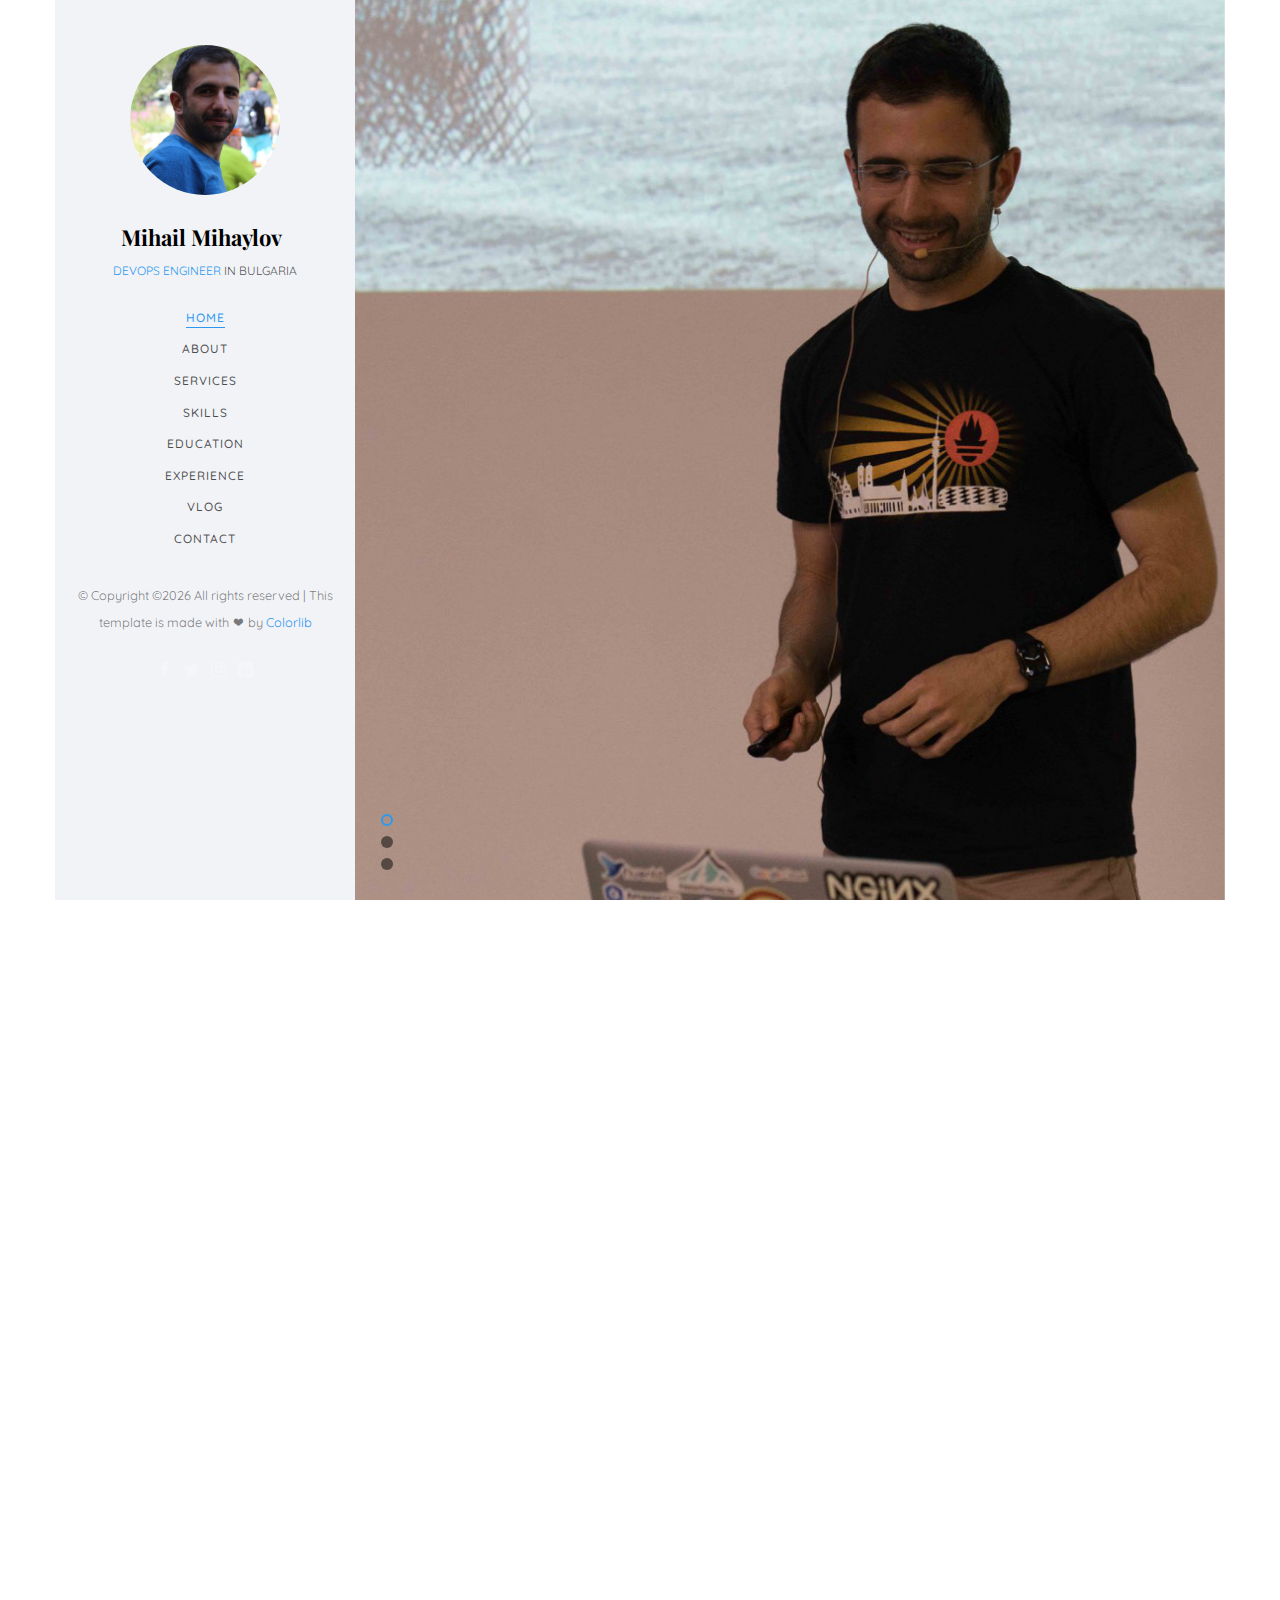
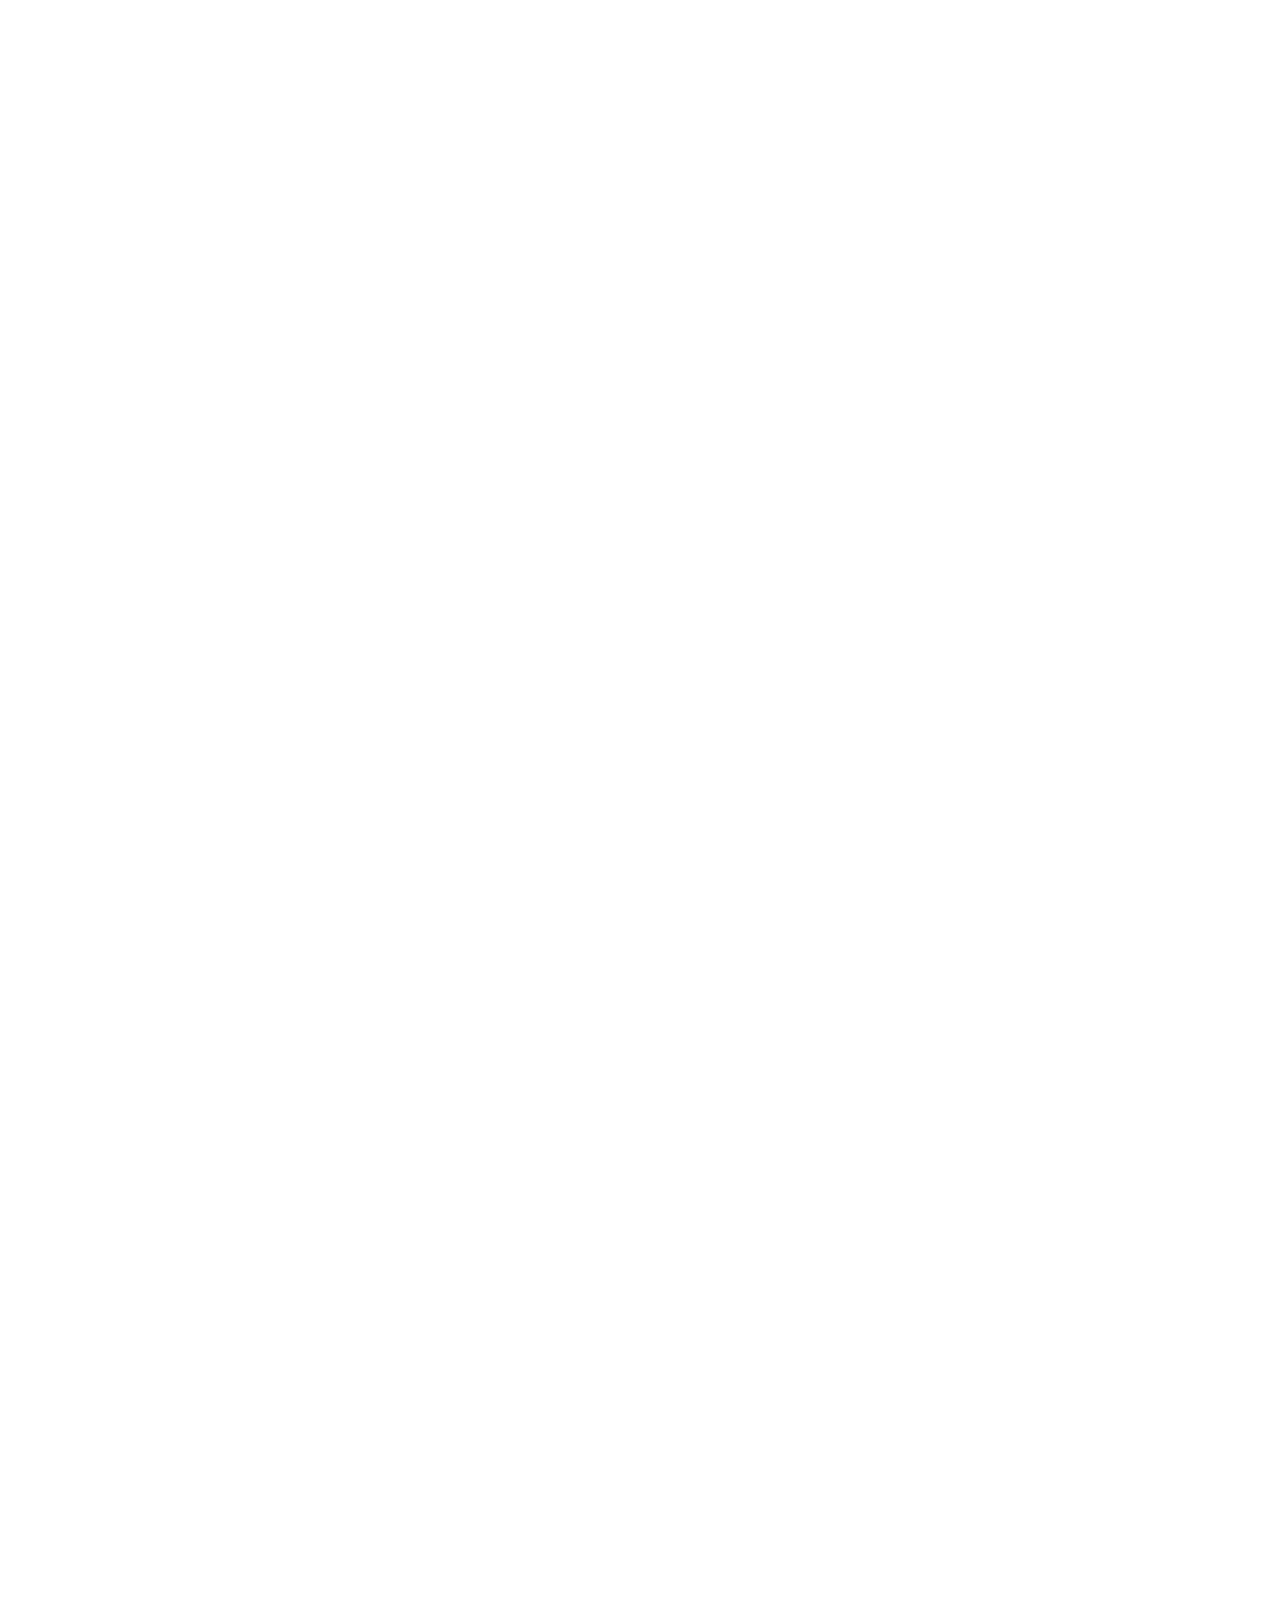
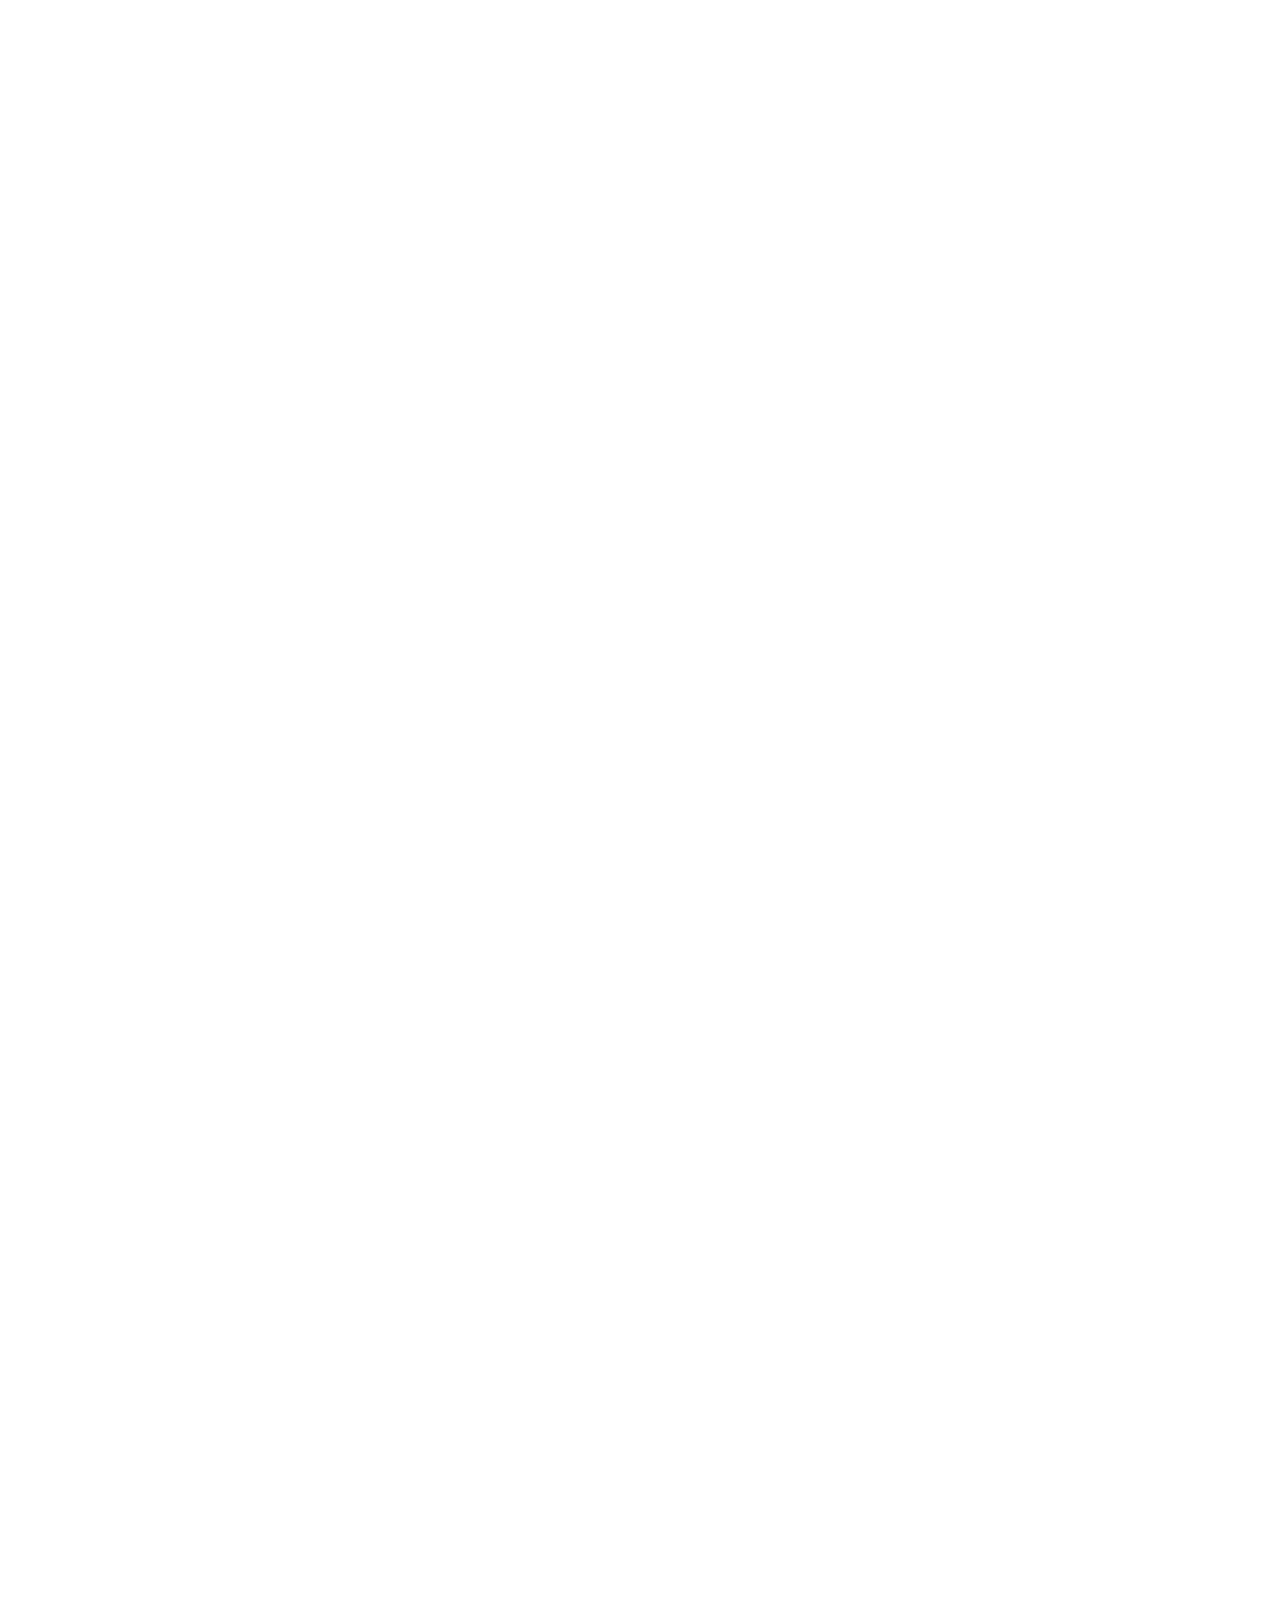
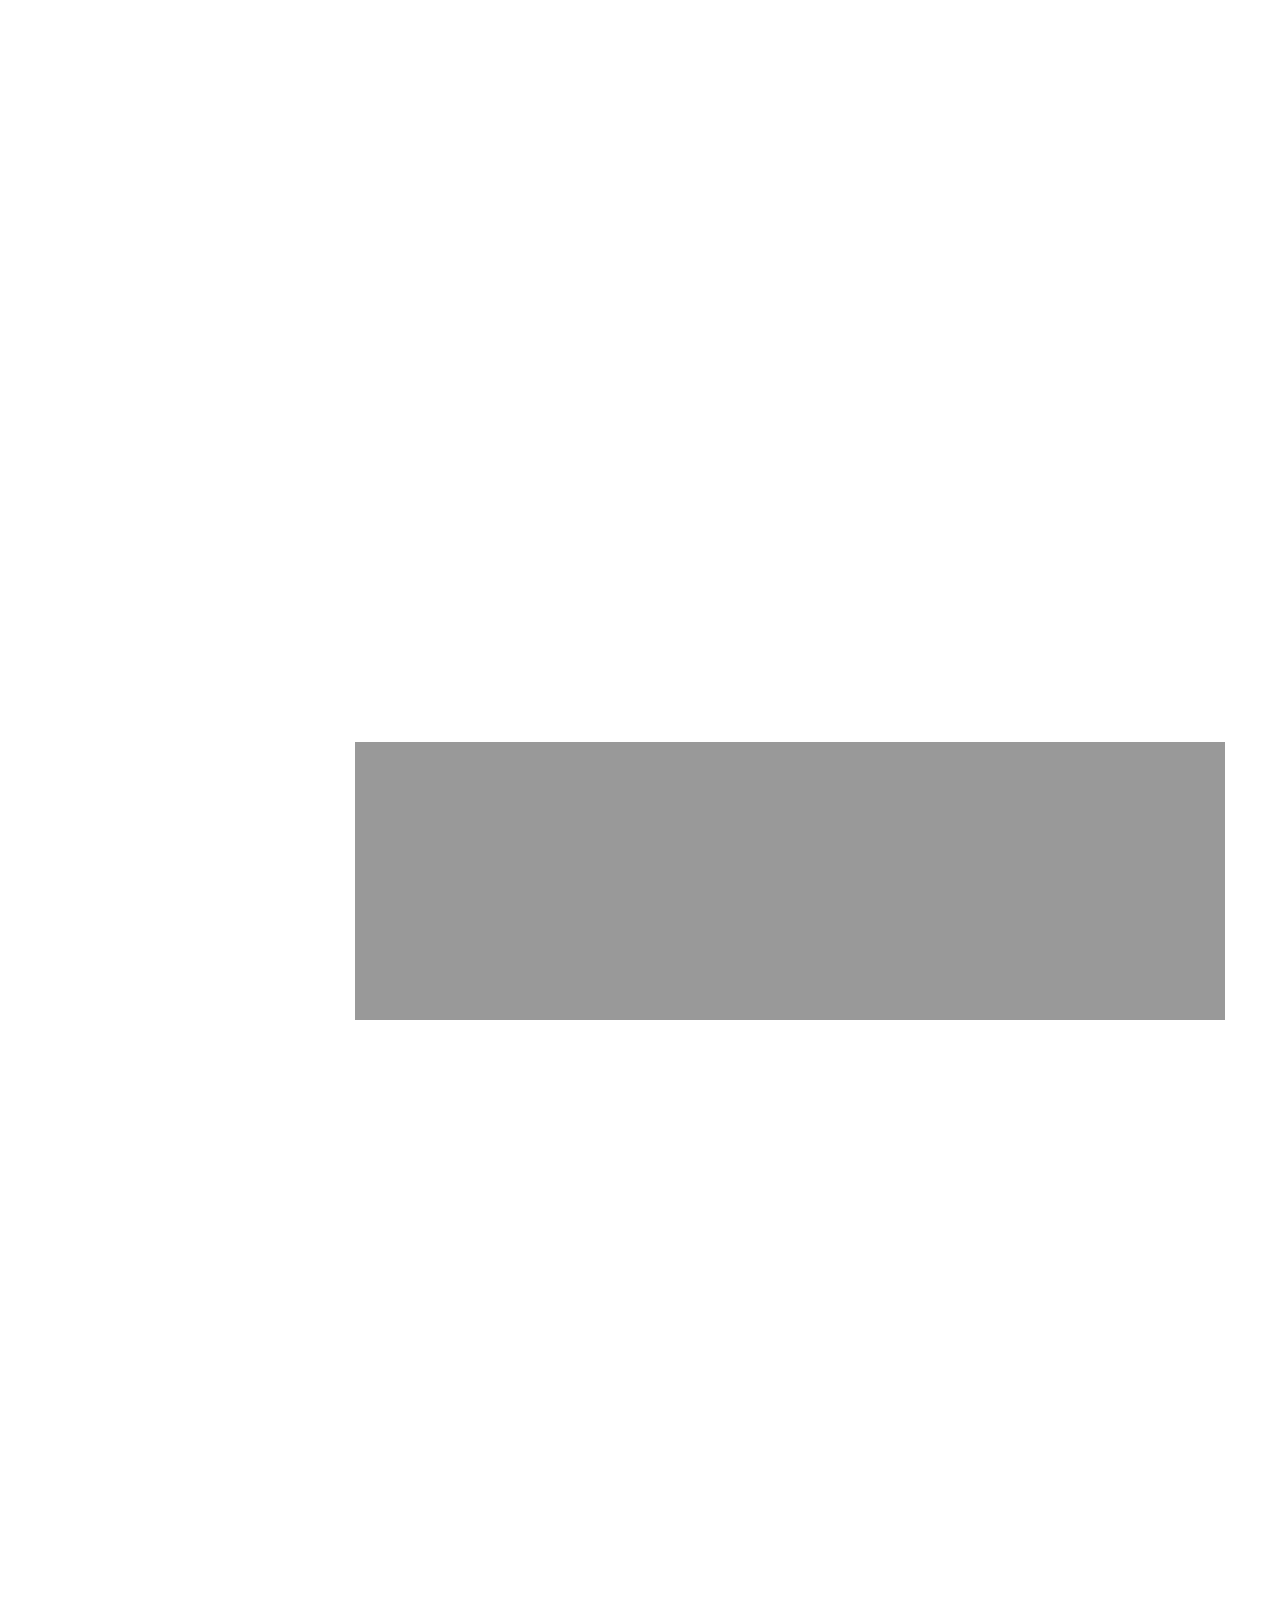
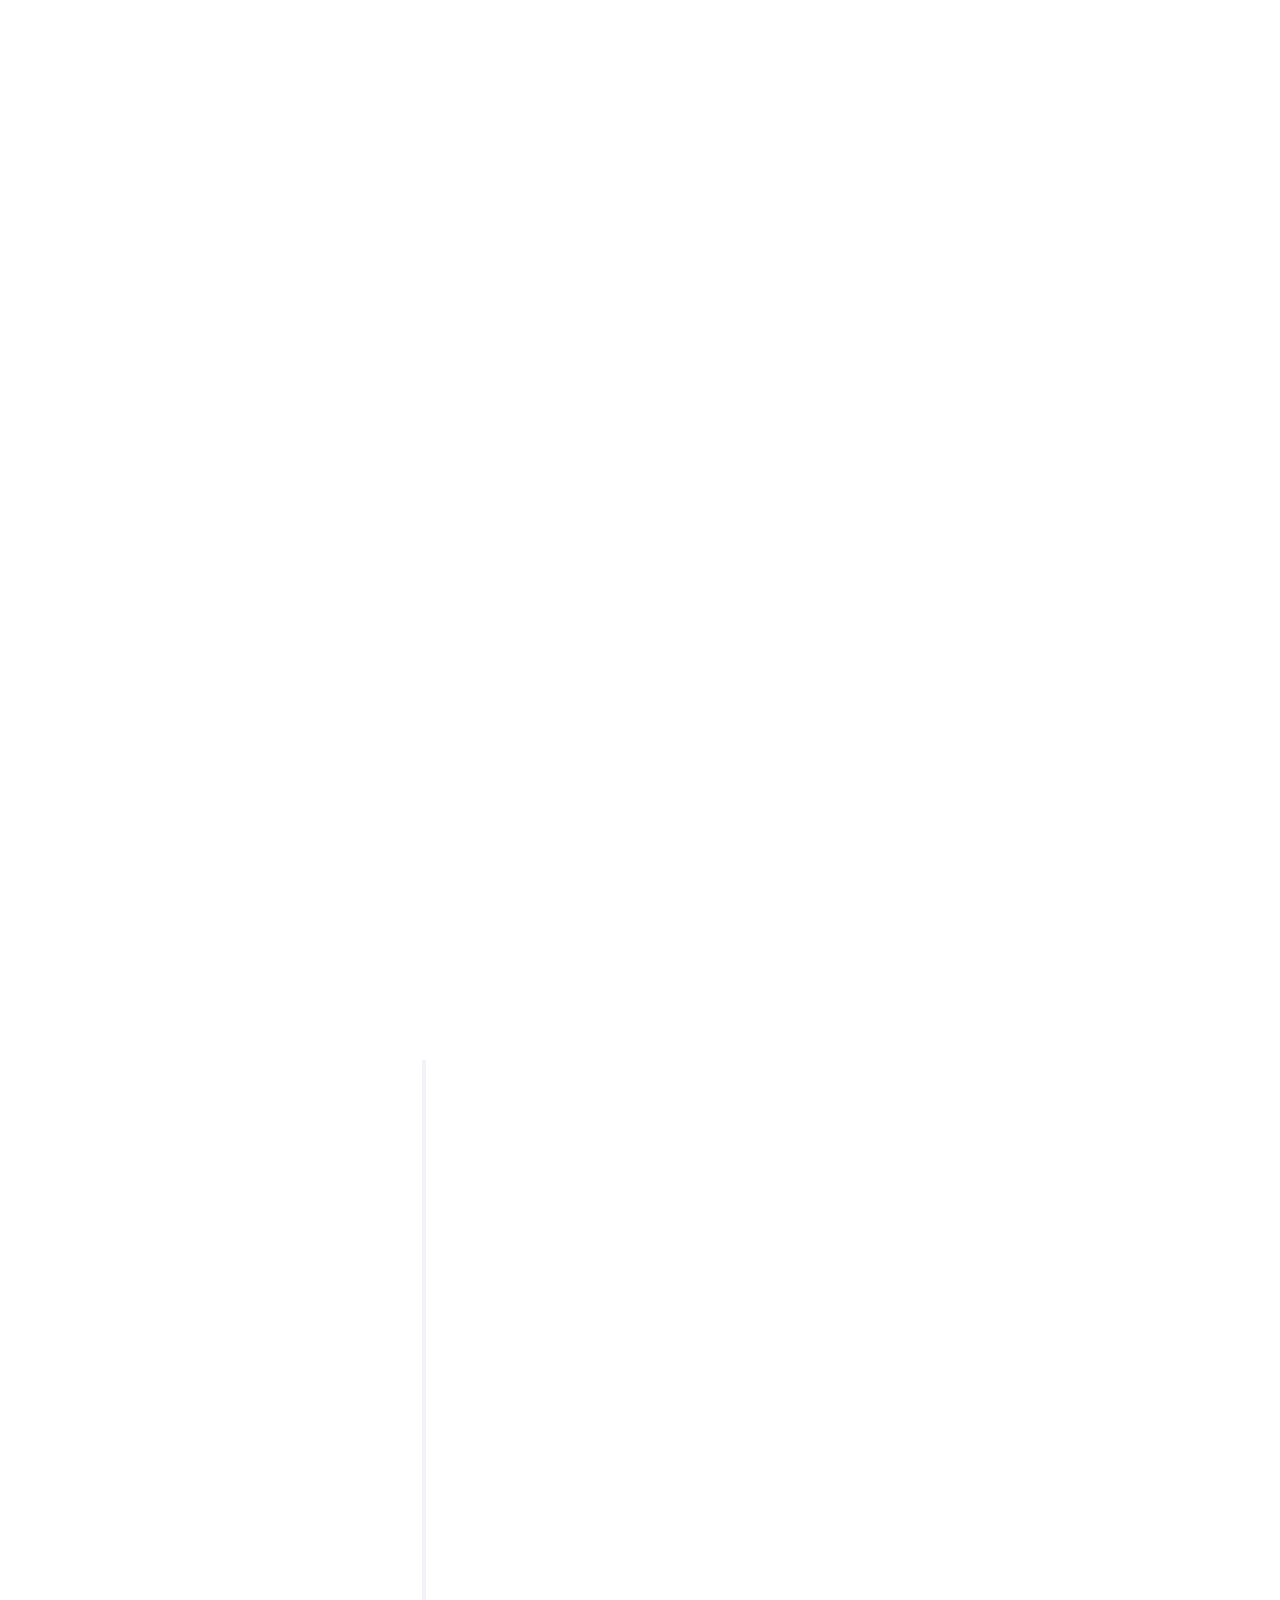
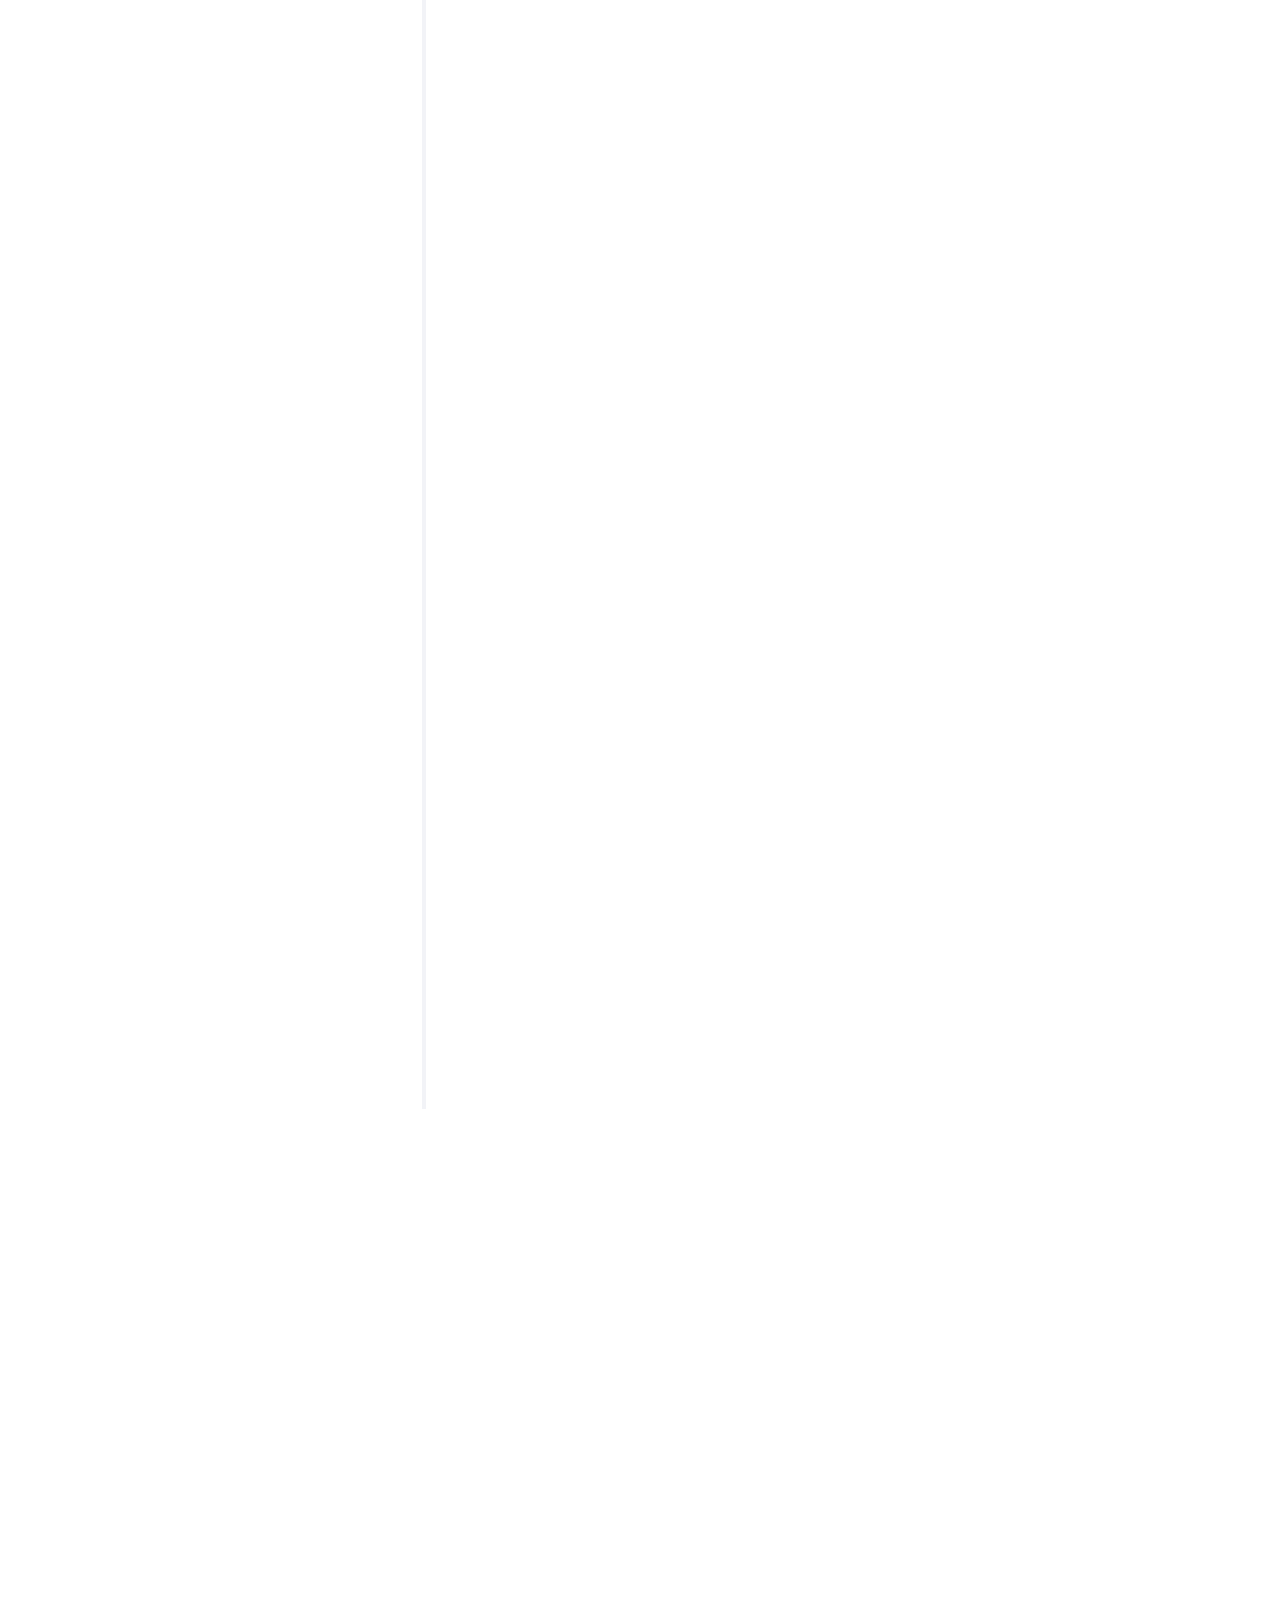
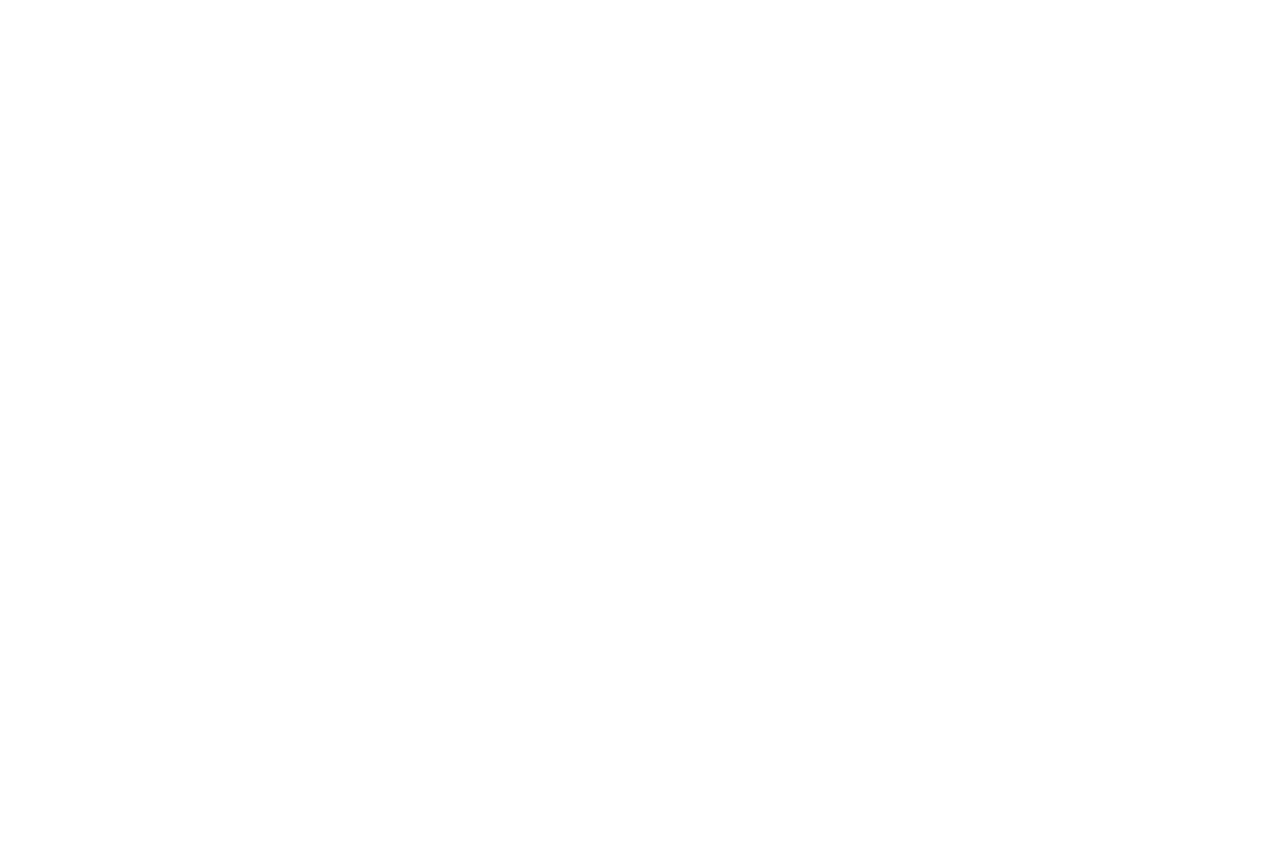
==== commit 23fbd007: "Small changes on front page slider." ====
--- a/index.html
+++ b/index.html
@@ -104,7 +104,7 @@
 					   				<div class="slider-text-inner js-fullheight">
 					   					<div class="desc">
 						   					<h1 style="color:white">Hi! <br>I'm Misho</h1>
-						   					<h2 style="color:white">A tech geek. A traveler (of a sort). A humour is the best kind of medicine guy (especially in awkward situations).</h2>
+											<h2 style="color:white">A tech geek. A CNCF and OpenFest lecturer. A critical thinker. It's been said that I can solve everything with PromQL!</h2>
 												<p><a href="files/MihailMihaylov.pdf" class="btn btn-primary btn-learn">Download CV <i class="icon-download4"></i></a></p>
 											</div>
 					   				</div>
@@ -121,7 +121,7 @@
 					   					<div class="desc">
 						   					<h1>I am <br>a DevOps engineer</h1>
 						   					<h2 style="color:white">100% automation 0% hesitation. <a href="https://kubernetes.io/" target="_blank">Kubernetes</a> and <a href="https://prometheus.io/" target="_blank" style="color:red">Prometheus</a> enthusiast. All things <a href="https://cncf.io/" target="_blank" style="color:green">CNCF</a>!</h2>
-												<p><a class="btn btn-primary btn-learn">View Portfolio <i class="icon-briefcase3"></i></a></p>
+												<p><a href="#services" class="btn btn-primary btn-learn">View Portfolio <i class="icon-briefcase3"></i></a></p>
 											</div>
 					   				</div>
 					   			</div>
@@ -212,7 +212,7 @@
 				</div>
 			</section>
 
-			<section class="colorlib-services" data-section="services">
+			<section class="colorlib-services" data-section="services" id="services">
 				<div class="colorlib-narrow-content">
 					<div class="row">
 						<div class="col-md-6 col-md-offset-3 col-md-pull-3 animate-box" data-animate-effect="fadeInLeft">
@@ -365,7 +365,7 @@
 						</div>
 						<div class="col-md-6 animate-box" data-animate-effect="fadeInRight">
 							<div class="progress-wrap">
-								<h3>Networking</h3>
+								<h3>Scripting</h3>
 								<div class="progress">
 								 	<div class="progress-bar color-4" role="progressbar" aria-valuenow="90"
 								  	aria-valuemin="0" aria-valuemax="100" style="width:90%">
@@ -387,7 +387,7 @@
 						</div>
 						<div class="col-md-6 animate-box" data-animate-effect="fadeInRight">
 							<div class="progress-wrap">
-								<h3>Scripting</h3>
+								<h3>Networking</h3>
 								<div class="progress">
 								 	<div class="progress-bar color-6" role="progressbar" aria-valuenow="80"
 								  	aria-valuemin="0" aria-valuemax="100" style="width:80%">
